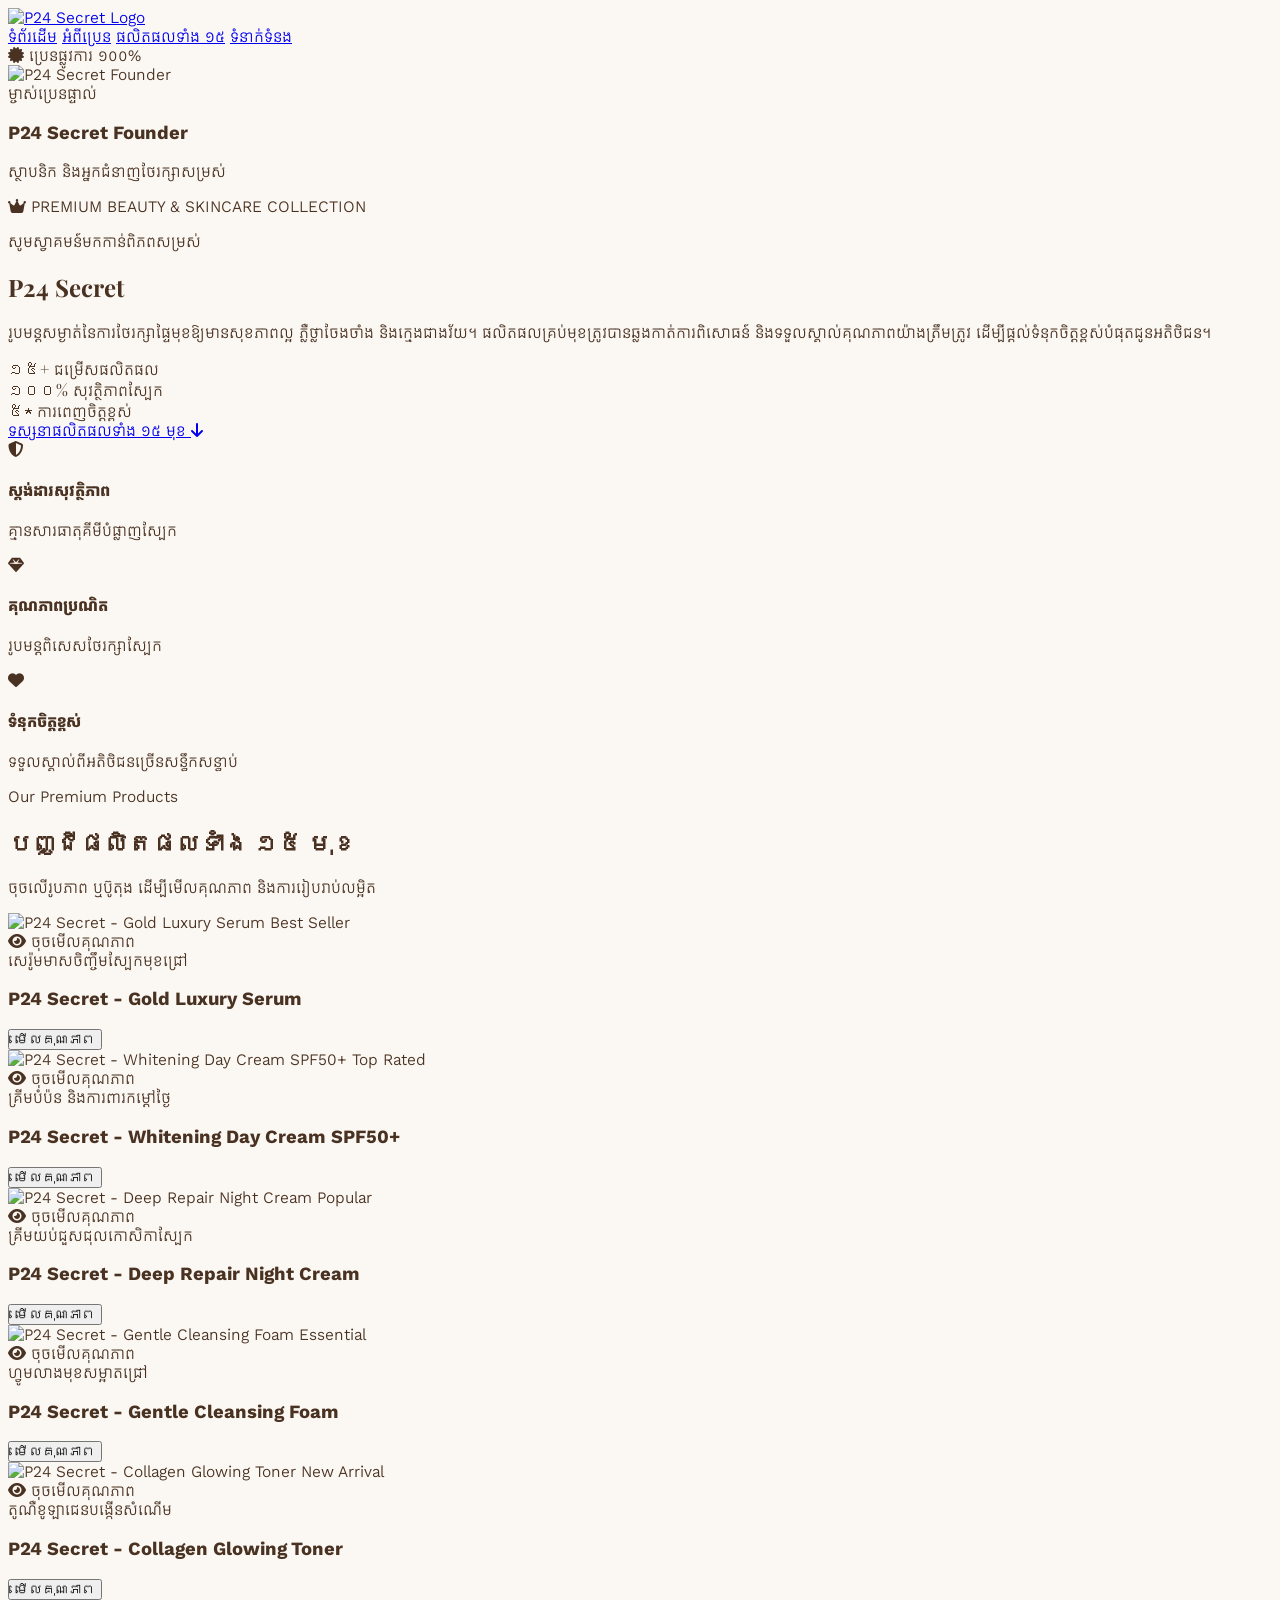
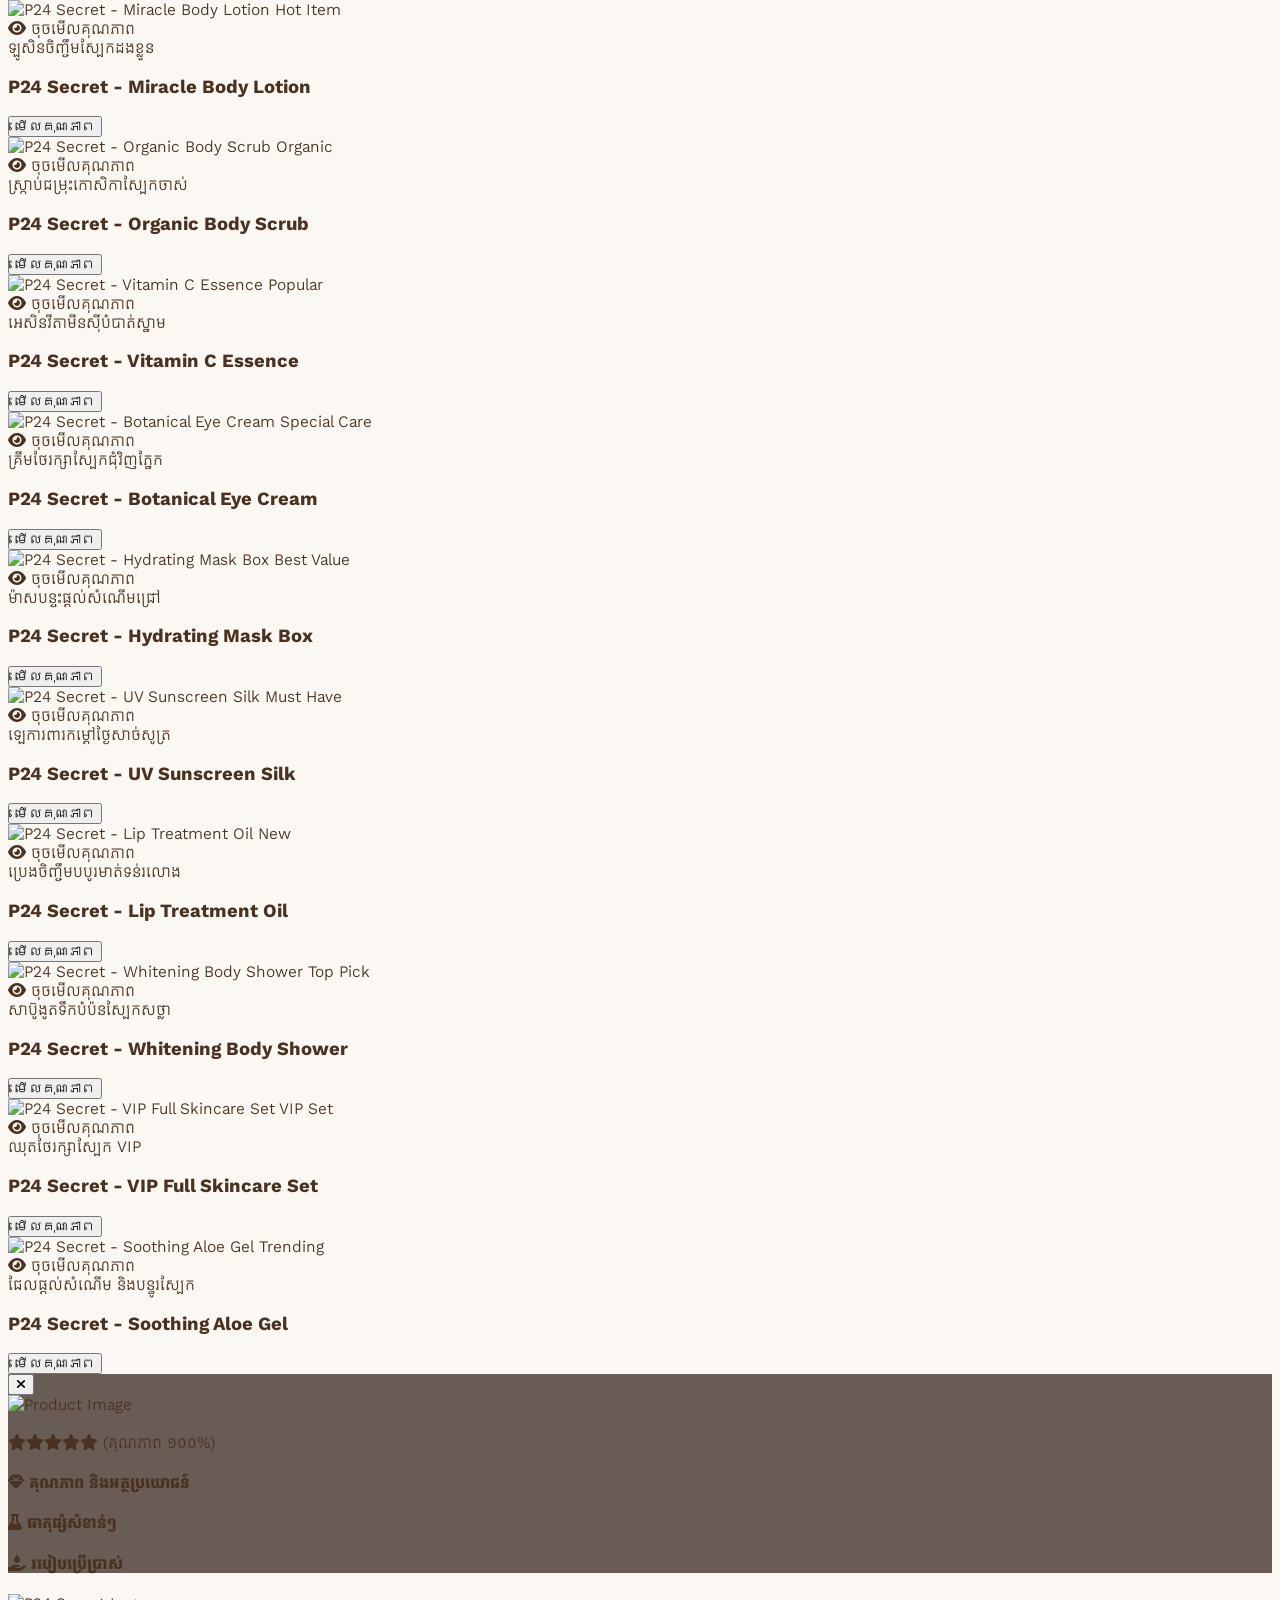
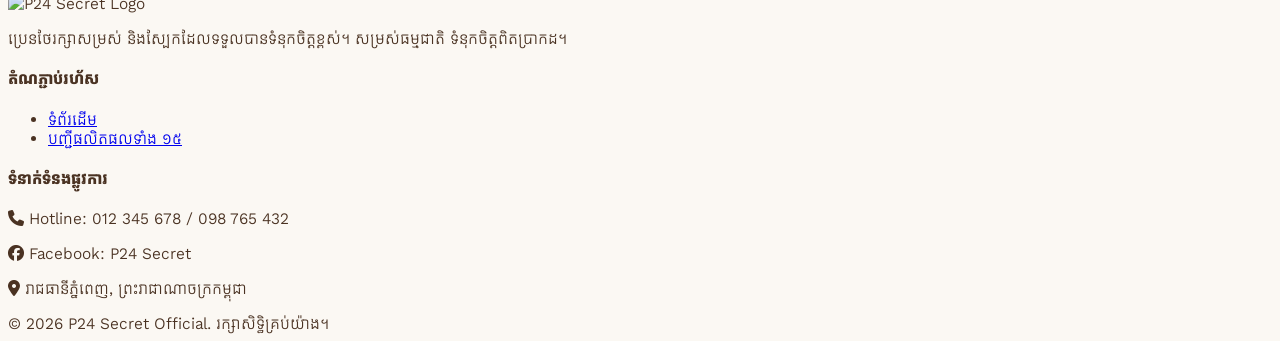
==== index.html @ a6868596 "logo" ====
<!DOCTYPE html>
<html lang="km">
<head>
    <meta charset="UTF-8">
    <meta name="viewport" content="width=device-width, initial-scale=1.0">
    <title>P24 Secret - Luxury Beauty & Skincare</title>
    <!-- Tailwind CSS -->
    <script src="https://cdn.tailwindcss.com"></script>
    <!-- Font Awesome Icons -->
    <link rel="stylesheet" href="https://cdnjs.cloudflare.com/ajax/libs/font-awesome/6.4.0/css/all.min.css">
    <!-- Google Fonts -->
    <link href="https://fonts.googleapis.com/css2?family=Kantumruy+Pro:wght@300;400;500;600;700&family=Playfair+Display:wght@600;700&display=swap" rel="stylesheet">

    <script>
        tailwind.config = {
            theme: {
                extend: {
                    colors: {
                        brand: {
                            50: '#FBF8F3',
                            100: '#F5EFE6',
                            200: '#E8DCCB',
                            300: '#D6C3AA',
                            400: '#C5A059',
                            600: '#6F4E37',
                            700: '#5C3D2E',
                            800: '#4A3222',
                            900: '#2A1A10',
                        }
                    },
                    fontFamily: {
                        khmer: ['Kantumruy Pro', 'sans-serif'],
                        serif: ['Playfair Display', 'serif']
                    }
                }
            }
        }
    </script>

    <style>
        body {
            font-family: 'Kantumruy Pro', sans-serif;
            background-color: #FBF8F3;
            color: #4A3222;
        }
        .font-serif-title {
            font-family: 'Playfair Display', serif;
        }
        .modal-backdrop {
            background-color: rgba(42, 26, 16, 0.7);
            backdrop-filter: blur(4px);
        }
    </style>
</head>
<body class="bg-brand-50 text-brand-800 antialiased selection:bg-brand-200">

    <!-- Navigation Header -->
    <header class="sticky top-0 z-40 bg-brand-50/90 backdrop-blur-md border-b border-brand-200/50">
        <div class="max-w-7xl mx-auto px-6 h-20 flex items-center justify-between">
            <a href="#" class="flex items-center space-x-3 group">
                <img src="input_file_0.png" alt="P24 Secret Logo" class="h-12 w-auto object-contain transition transform group-hover:scale-105">
            </a>

            <nav class="hidden lg:flex items-center space-x-8 text-xs font-medium text-brand-800">
                <a href="#hero" class="hover:text-brand-600 transition">ទំព័រដើម</a>
                <a href="#about" class="hover:text-brand-600 transition">អំពីប្រេន</a>
                <a href="#products" class="hover:text-brand-600 transition">ផលិតផលទាំង ១៥</a>
                <a href="#contact" class="hover:text-brand-600 transition">ទំនាក់ទំនង</a>
            </nav>

            <div class="flex items-center space-x-2 bg-brand-100/80 border border-brand-200 px-4 py-1.5 rounded-full text-xs text-brand-800 font-medium shadow-sm">
                <i class="fa-solid fa-certificate text-brand-400"></i>
                <span>ប្រេនផ្លូវការ ១០០%</span>
            </div>
        </div>
    </header>

    <!-- Hero Section -->
    <section id="hero" class="relative py-12 px-6 max-w-7xl mx-auto">
        <div class="grid grid-cols-1 lg:grid-cols-12 gap-12 items-center">
            
            <!-- Founder Image Side -->
            <div class="lg:col-span-5 flex justify-center">
                <div class="relative w-full max-w-md rounded-3xl overflow-hidden shadow-2xl border-4 border-white bg-white group">
                    <img src="https://images.unsplash.com/photo-1534528741775-53994a69daeb?auto=format&fit=crop&w=800&q=80" alt="P24 Secret Founder" class="w-full h-[460px] object-cover object-center group-hover:scale-105 transition duration-700">
                    
                    <div class="absolute bottom-4 left-4 right-4 bg-black/40 backdrop-blur-md border border-white/20 rounded-2xl p-4 text-white">
                        <span class="inline-block bg-brand-400 text-white text-[10px] font-semibold px-2.5 py-0.5 rounded-md mb-1">ម្ចាស់ប្រេនផ្ទាល់</span>
                        <h3 class="font-bold text-sm tracking-wide">P24 Secret Founder</h3>
                        <p class="text-[11px] text-gray-200 font-light">ស្ថាបនិក និងអ្នកជំនាញថែរក្សាសម្រស់</p>
                    </div>
                </div>
            </div>

            <!-- Content Side -->
            <div class="lg:col-span-7 space-y-6">
                <div class="inline-flex items-center space-x-2 bg-brand-100 border border-brand-200 px-3.5 py-1 rounded-full text-[11px] font-semibold text-brand-700 tracking-wider">
                    <i class="fa-solid fa-crown text-brand-400 text-xs"></i>
                    <span>PREMIUM BEAUTY & SKINCARE COLLECTION</span>
                </div>

                <div class="space-y-2">
                    <p class="text-sm font-semibold text-brand-600">សូមស្វាគមន៍មកកាន់ពិភពសម្រស់</p>
                    <h1 class="text-4xl sm:text-6xl font-bold font-serif-title text-brand-900 leading-tight">
                        P24 Secret
                    </h1>
                </div>

                <p class="text-xs sm:text-sm text-brand-700 leading-relaxed font-light max-w-xl">
                    រូបមន្តសម្ងាត់នៃការថែរក្សាផ្ទៃមុខឱ្យមានសុខភាពល្អ ភ្លឺថ្លាចែងចាំង និងក្មេងជាងវ័យ។ ផលិតផលគ្រប់មុខត្រូវបានឆ្លងកាត់ការពិសោធន៍ និងទទួលស្គាល់គុណភាពយ៉ាងត្រឹមត្រូវ ដើម្បីផ្តល់ទំនុកចិត្តខ្ពស់បំផុតជូនអតិថិជន។
                </p>

                <!-- Stats -->
                <div class="grid grid-cols-3 gap-4 pt-4 border-t border-brand-200/80 max-w-lg">
                    <div>
                        <span class="block text-2xl font-bold text-brand-900 font-serif-title">១៥+</span>
                        <span class="text-[11px] text-brand-600">ជម្រើសផលិតផល</span>
                    </div>
                    <div>
                        <span class="block text-2xl font-bold text-brand-900 font-serif-title">១០០%</span>
                        <span class="text-[11px] text-brand-600">សុវត្ថិភាពស្បែក</span>
                    </div>
                    <div>
                        <span class="block text-2xl font-bold text-brand-900 font-serif-title">៥★</span>
                        <span class="text-[11px] text-brand-600">ការពេញចិត្តខ្ពស់</span>
                    </div>
                </div>

                <!-- CTA -->
                <div class="pt-2">
                    <a href="#products" class="inline-flex items-center space-x-2 px-7 py-3.5 rounded-full bg-brand-700 hover:bg-brand-900 text-white text-xs font-medium shadow-md transition">
                        <span>ទស្សនាផលិតផលទាំង ១៥ មុខ</span>
                        <i class="fa-solid fa-arrow-down text-xs"></i>
                    </a>
                </div>
            </div>

        </div>

        <!-- Trust Badges (ជំនួស Section ពណ៌ត្នោតចាស់) -->
        <div class="mt-12 grid grid-cols-1 sm:grid-cols-3 gap-6 border-t border-brand-200/60 pt-8">
            <div class="flex items-center space-x-4 bg-white p-4 rounded-2xl border border-brand-200/60 shadow-sm">
                <div class="w-12 h-12 rounded-xl bg-brand-100 flex items-center justify-center text-brand-600 text-xl shrink-0">
                    <i class="fa-solid fa-shield-halved"></i>
                </div>
                <div>
                    <h4 class="text-xs font-bold text-brand-900">ស្តង់ដារសុវត្ថិភាព</h4>
                    <p class="text-[11px] text-brand-600 font-light">គ្មានសារធាតុគីមីបំផ្លាញស្បែក</p>
                </div>
            </div>

            <div class="flex items-center space-x-4 bg-white p-4 rounded-2xl border border-brand-200/60 shadow-sm">
                <div class="w-12 h-12 rounded-xl bg-brand-100 flex items-center justify-center text-brand-600 text-xl shrink-0">
                    <i class="fa-solid fa-gem"></i>
                </div>
                <div>
                    <h4 class="text-xs font-bold text-brand-900">គុណភាពប្រណិត</h4>
                    <p class="text-[11px] text-brand-600 font-light">រូបមន្តពិសេសថែរក្សាស្បែក</p>
                </div>
            </div>

            <div class="flex items-center space-x-4 bg-white p-4 rounded-2xl border border-brand-200/60 shadow-sm">
                <div class="w-12 h-12 rounded-xl bg-brand-100 flex items-center justify-center text-brand-600 text-xl shrink-0">
                    <i class="fa-solid fa-heart"></i>
                </div>
                <div>
                    <h4 class="text-xs font-bold text-brand-900">ទំនុកចិត្តខ្ពស់</h4>
                    <p class="text-[11px] text-brand-600 font-light">ទទួលស្គាល់ពីអតិថិជនច្រើនសន្ធឹកសន្ធាប់</p>
                </div>
            </div>
        </div>
    </section>

    <!-- Products Section -->
    <section id="products" class="py-16 px-6 max-w-7xl mx-auto">
        <div class="text-center space-y-2 mb-12">
            <span class="text-xs font-bold text-brand-600 uppercase tracking-widest">Our Premium Products</span>
            <h2 class="text-3xl font-bold font-serif-title text-brand-900">បញ្ជីផលិតផលទាំង ១៥ មុខ</h2>
            <p class="text-xs text-brand-700 font-light">ចុចលើរូបភាព ឬប៊ូតុង ដើម្បីមើលគុណភាព និងការរៀបរាប់លម្អិត</p>
        </div>

        <div id="product-grid" class="grid grid-cols-1 sm:grid-cols-2 md:grid-cols-3 lg:grid-cols-4 gap-6">
            <!-- Render by JS -->
        </div>
    </section>

    <!-- Product Modal Detail Box -->
    <div id="product-modal" class="fixed inset-0 z-50 hidden modal-backdrop flex items-center justify-center p-4">
        <div class="relative w-full max-w-2xl bg-white rounded-3xl shadow-2xl overflow-hidden border border-brand-200 p-6 space-y-4 max-h-[90vh] overflow-y-auto">
            
            <button onclick="closeModal()" class="absolute top-4 right-4 w-9 h-9 rounded-full bg-brand-100 hover:bg-brand-200 text-brand-900 flex items-center justify-center transition">
                <i class="fa-solid fa-xmark text-lg"></i>
            </button>

            <div class="grid grid-cols-1 sm:grid-cols-2 gap-6 items-center pt-2">
                <div class="rounded-2xl overflow-hidden border border-brand-200 bg-brand-50 h-64">
                    <img id="modal-img" src="" alt="Product Image" class="w-full h-full object-cover">
                </div>
                <div class="space-y-3">
                    <span id="modal-badge" class="bg-brand-600 text-white text-[10px] font-semibold px-2.5 py-1 rounded-full"></span>
                    <h3 id="modal-title" class="text-xl font-bold text-brand-900 leading-snug"></h3>
                    <p id="modal-subtitle" class="text-xs text-brand-600 italic"></p>
                    <div class="flex items-center space-x-2 text-amber-500 text-xs">
                        <i class="fa-solid fa-star"></i><i class="fa-solid fa-star"></i><i class="fa-solid fa-star"></i><i class="fa-solid fa-star"></i><i class="fa-solid fa-star"></i>
                        <span class="text-brand-800 text-[11px] font-medium">(គុណភាព ១០០%)</span>
                    </div>
                </div>
            </div>

            <div class="border-t border-brand-200 pt-4 space-y-3">
                <div>
                    <h4 class="font-bold text-brand-900 text-xs uppercase mb-1"><i class="fa-solid fa-gem text-brand-400 mr-1"></i> គុណភាព និងអត្ថប្រយោជន៍</h4>
                    <p id="modal-desc" class="text-xs text-brand-800 leading-relaxed font-light bg-brand-50 p-3 rounded-xl border border-brand-200/60"></p>
                </div>
                <div>
                    <h4 class="font-bold text-brand-900 text-xs uppercase mb-1"><i class="fa-solid fa-flask text-brand-400 mr-1"></i> ធាតុផ្សំសំខាន់ៗ</h4>
                    <p id="modal-ingredients" class="text-xs text-brand-800 leading-relaxed font-light"></p>
                </div>
                <div>
                    <h4 class="font-bold text-brand-900 text-xs uppercase mb-1"><i class="fa-solid fa-hand-holding-droplet text-brand-400 mr-1"></i> របៀបប្រើប្រាស់</h4>
                    <p id="modal-usage" class="text-xs text-brand-800 leading-relaxed font-light"></p>
                </div>
            </div>

        </div>
    </div>

    <!-- Footer -->
    <footer id="contact" class="bg-brand-900 text-brand-200 py-12 border-t border-brand-800">
        <div class="max-w-7xl mx-auto px-6 grid grid-cols-1 md:grid-cols-3 gap-8">
            <div class="space-y-3">
                <img src="input_file_0.png" alt="P24 Secret Logo" class="h-10 w-auto object-contain brightness-200">
                <p class="text-xs text-brand-300 leading-relaxed font-light">
                    ប្រេនថែរក្សាសម្រស់ និងស្បែកដែលទទួលបានទំនុកចិត្តខ្ពស់។ សម្រស់ធម្មជាតិ ទំនុកចិត្តពិតប្រាកដ។
                </p>
            </div>

            <div class="space-y-2">
                <h4 class="text-white font-bold text-xs uppercase tracking-wider mb-3">តំណភ្ជាប់រហ័ស</h4>
                <ul class="space-y-2 text-xs text-brand-300">
                    <li><a href="#hero" class="hover:text-brand-400 transition">ទំព័រដើម</a></li>
                    <li><a href="#products" class="hover:text-brand-400 transition">បញ្ជីផលិតផលទាំង ១៥</a></li>
                </ul>
            </div>

            <div class="space-y-2">
                <h4 class="text-white font-bold text-xs uppercase tracking-wider mb-3">ទំនាក់ទំនងផ្លូវការ</h4>
                <p class="text-xs text-brand-300 flex items-center"><i class="fa-solid fa-phone text-brand-400 mr-2"></i> Hotline: 012 345 678 / 098 765 432</p>
                <p class="text-xs text-brand-300 flex items-center"><i class="fa-brands fa-facebook text-brand-400 mr-2"></i> Facebook: P24 Secret</p>
                <p class="text-xs text-brand-300 flex items-center"><i class="fa-solid fa-location-dot text-brand-400 mr-2"></i> រាជធានីភ្នំពេញ, ព្រះរាជាណាចក្រកម្ពុជា</p>
            </div>
        </div>

        <div class="max-w-7xl mx-auto px-6 mt-8 pt-6 border-t border-brand-800 text-center text-xs text-brand-400 font-light">
            © 2026 P24 Secret Official. រក្សាសិទ្ធិគ្រប់យ៉ាង។
        </div>
    </footer>

    <!-- JavaScript Data -->
    <script>
        const productsData = [
            { id: 1, name: "P24 Secret - Gold Luxury Serum", subtitle: "សេរ៉ូមមាសចិញ្ចឹមស្បែកមុខជ្រៅ", badge: "Best Seller", image: "https://images.unsplash.com/photo-1620916566398-39f1143ab7be?auto=format&fit=crop&w=600&q=80", description: "សេរ៉ូមមាសចិញ្ចឹមស្បែកមុខរូបមន្តពិសេស P24 Secret ជួយដោះស្រាយបញ្ហាស្បែកស្រអាប់ ផ្តល់សំណើមជ្រៅ និងជួយឱ្យស្បែកមុខមានពន្លឺថ្លាចែងចាំង។", ingredients: "សារធាតុចាញ់មាសសុទ្ធ 24K, Hyaluronic Acid, Collagen ធម្មជាតិ", usage: "លាប ២-៣ ដក់លើផ្ទៃមុខជារៀងរាល់ព្រឹក និងយប់" },
            { id: 2, name: "P24 Secret - Whitening Day Cream SPF50+", subtitle: "គ្រីមបំប៉ន និងការពារកម្ដៅថ្ងៃ", badge: "Top Rated", image: "https://images.unsplash.com/photo-1598440947619-2c35fc9aa908?auto=format&fit=crop&w=600&q=80", description: "គ្រីមលាបថ្ងៃដែលមានសារធាតុការពារកាំរស្មីយូវី SPF50+ PA++++ ជួយការពារស្បែកពីពន្លឺព្រះអាទិត្យ និងពន្លឺអេក្រង់។", ingredients: "Titanium Dioxide, Niacinamide (Vitamin B3)", usage: "លាបលើផ្ទៃមុខ និងក រៀងរាល់ព្រឹកមុនចេញក្រៅ" },
            { id: 3, name: "P24 Secret - Deep Repair Night Cream", subtitle: "គ្រីមយប់ជួសជុលកោសិកាស្បែក", badge: "Popular", image: "https://images.unsplash.com/photo-1570172619644-dfd03ed5d881?auto=format&fit=crop&w=600&q=80", description: "គ្រីមយប់ជួយស្ដារ និងជួសជុលស្បែកដែលខូចខាតក្នុងពេលរាត្រី។ ជួយបន្តឹងស្បែកមុខ និងបំបាត់ស្នាមជ្រួញ។", ingredients: "Peptides Complex, Shea Butter, Rosehip Oil", usage: "លាប និងម៉ស្សាស្រាលៗលើផ្ទៃមុខមុនពេលចូលគេង" },
            { id: 4, name: "P24 Secret - Gentle Cleansing Foam", subtitle: "ហ្វូមលាងមុខសម្អាតជ្រៅ", badge: "Essential", image: "https://images.unsplash.com/photo-1556228720-195a672e8a03?auto=format&fit=crop&w=600&q=80", description: "ហ្វូមលាងមុខពពុះទន់ល្មើយ សម្អាតធូលីដី និងខ្លាញ់លើសបានយ៉ាងជ្រៅ ដោយមិនធ្វើឱ្យស្បែកស្ងួត។", ingredients: "Green Tea Extract, Salicylic Acid, Glycerin", usage: "ប្រើប្រាស់លាងសម្អាតផ្ទៃមុខជារៀងរាល់ព្រឹក និងល្ងាច" },
            { id: 5, name: "P24 Secret - Collagen Glowing Toner", subtitle: "តូណឺខូឡាជេនបង្កើនសំណើម", badge: "New Arrival", image: "https://images.unsplash.com/photo-1608248597261-83de2d5d8c3f?auto=format&fit=crop&w=600&q=80", description: "ទឹកតូណឺជួយសម្រួលកម្រិត pH របស់ស្បែក បង្រួមរន្ធញើស និងត្រៀមស្បែកឱ្យស្រូបយកសេរ៉ូមបានល្អ។", ingredients: "Hydrolyzed Collagen, Centella Asiatica, Aloe Vera", usage: "ជូត ឬផ្តិតស្រាលៗលើផ្ទៃមុខបន្ទាប់ពីលាងមុខរួច" },
            { id: 6, name: "P24 Secret - Miracle Body Lotion", subtitle: "ឡូសិនចិញ្ចឹមស្បែកដងខ្លួន", badge: "Hot Item", image: "https://images.unsplash.com/photo-1522337360788-8b13dee7a37e?auto=format&fit=crop&w=600&q=80", description: "ឡូសិនលាបដងខ្លួនក្លិនក្រអូបប្រណិត ជួយឱ្យស្បែកដងខ្លួនសរលោង មានសំណើម និងការពារស្បែកស្ងួត។", ingredients: "Alpha Arbutin, Milk Protein, Vitamin B5", usage: "លាបលើស្បែកដងខ្លួនបន្ទាប់ពីងូតទឹក" },
            { id: 7, name: "P24 Secret - Organic Body Scrub", subtitle: "ស្ក្រាប់ជម្រុះកោសិកាស្បែកចាស់", badge: "Organic", image: "https://images.unsplash.com/photo-1567928269566-51f33f673322?auto=format&fit=crop&w=600&q=80", description: "ស្ក្រាប់ខាត់ស្បែកផ្សំចេញពីគ្រាប់ស្ក្រាប់ធម្មជាតិ ជួយជម្រុះកោសិកាស្បែកចាស់ៗដែលស្រអាប់ចេញ។", ingredients: "គ្រាប់កាហ្វេអារ៉ាប៊ីកា, អំបិលសមុទ្រ, ប្រេងដូង", usage: "ប្រើខាត់ស្បែក ២-៣ ដងក្នុងមួយសប្តាហ៍ ពេលងូតទឹក" },
            { id: 8, name: "P24 Secret - Vitamin C Essence", subtitle: "អេសិនវីតាមីនស៊ីបំបាត់ស្នាម", badge: "Popular", image: "https://images.unsplash.com/photo-1617897903246-719242758050?auto=format&fit=crop&w=600&q=80", description: "អេសិនស្ដើងស្រាលដែលសម្បូរទៅដោយវីតាមីនស៊ី ជួយកាត់បន្ថយស្នាមជាំ និងស្នាមអុចខ្មៅ។", ingredients: "Pure Vitamin C, Ferulic Acid, Vitamin E", usage: "លាប ៣-៤ តក់លើផ្ទៃមុខជារៀងរាល់ព្រឹក" },
            { id: 9, name: "P24 Secret - Botanical Eye Cream", subtitle: "គ្រីមថែរក្សាស្បែកជុំវិញភ្នែក", badge: "Special Care", image: "https://images.unsplash.com/photo-1512290900676-26c2a48f4134?auto=format&fit=crop&w=600&q=80", description: "គ្រីមថែរក្សាស្បែកជុំវិញរង្វង់ភ្នែក ជួយកាត់បន្ថយរង្វង់ភ្នែកខ្មៅ និងស្នាមជ្រួញជើងក្អែក។", ingredients: "Caffeine Extract, Cucumber Water, Peptides", usage: "លាបចុចៗស្រាលៗជុំវិញរង្វង់ភ្នែកជារៀងរាល់យប់" },
            { id: 10, name: "P24 Secret - Hydrating Mask Box", subtitle: "ម៉ាសបន្ទះផ្តល់សំណើមជ្រៅ", badge: "Best Value", image: "https://images.unsplash.com/photo-1596755389378-c31d21fd1273?auto=format&fit=crop&w=600&q=80", description: "ម៉ាសបន្ទះសូត្រស្តើង ផ្តល់សេរ៉ូមសំណើមយ៉ាងច្រើនដល់ស្បែកមុខភ្លាមៗ។", ingredients: "Hyaluronic Acid, Rice Extract, Niacinamide", usage: "បិទលើផ្ទៃមុខរយៈពេល ១៥-២០ នាទី" },
            { id: 11, name: "P24 Secret - UV Sunscreen Silk", subtitle: "ឡេការពារកម្ដៅថ្ងៃសាច់សូត្រ", badge: "Must Have", image: "https://images.unsplash.com/photo-1567928269566-51f33f673322?auto=format&fit=crop&w=600&q=80", description: "ឡេការពារកម្តៅថ្ងៃសាច់សូត្រស្រាលស្រទន់ ការពារស្បែកបានយ៉ាងល្អ មិនកកស្ទះរន្ធញើស។", ingredients: "Zinc Oxide, Centella Asiatica, Vitamin E", usage: "លាបរៀងរាល់ព្រឹកមុនចេញក្រៅ" },
            { id: 12, name: "P24 Secret - Lip Treatment Oil", subtitle: "ប្រេងចិញ្ចឹមបបូរមាត់ទន់រលោង", badge: "New", image: "https://images.unsplash.com/photo-1586495777744-4413f21062fa?auto=format&fit=crop&w=600&q=80", description: "ប្រេងចិញ្ចឹមបបូរមាត់ជួយដោះស្រាយបញ្ហាបបូរមាត់ស្ងួតប្រេះ ឱ្យប្រែជាមានសំណើម និងពណ៌ស៊ីជម្ពូ។", ingredients: "Jojoba Oil, Argan Oil, Berry Extract", usage: "លាបលើបបូរមាត់បានគ្រប់ពេលវេលា" },
            { id: 13, name: "P24 Secret - Whitening Body Shower", subtitle: "សាប៊ូងូតទឹកបំប៉នស្បែកសថ្លា", badge: "Top Pick", image: "https://images.unsplash.com/photo-1585238342024-78d387f4a707?auto=format&fit=crop&w=600&q=80", description: "សាប៊ូងូតទឹកពពុះទន់ភ្លន់ ជួយសម្អាតស្បែកយ៉ាងជ្រៅ ព្រមទាំងផ្តល់ជាតិសំណើម និងក្លិនក្រអូប។", ingredients: "Goat Milk, Glutathione, Vitamin B3", usage: "ប្រើប្រាស់ងូតសម្អាតរាងកាយជារៀងរាល់ថ្ងៃ" },
            { id: 14, name: "P24 Secret - VIP Full Skincare Set", subtitle: "ឈុតថែរក្សាស្បែក VIP", badge: "VIP Set", image: "https://images.unsplash.com/photo-1522337360788-8b13dee7a37e?auto=format&fit=crop&w=600&q=80", description: "ឈុតថែរក្សាសម្រស់ពេញលេញ VIP រួមបញ្ចូលផលិតផលឆ្នើមៗសម្រាប់ថែទាំស្បែកមុខ និងដងខ្លួន។", ingredients: "24K Gold, Peptides, Natural Oils", usage: "ប្រើប្រាស់តាមលំដាប់លំដោយជារៀងរាល់ថ្ងៃ" },
            { id: 15, name: "P24 Secret - Soothing Aloe Gel", subtitle: "ជែលផ្តល់សំណើម និងបន្ធូរស្បែក", badge: "Trending", image: "https://images.unsplash.com/photo-1556228720-195a672e8a03?auto=format&fit=crop&w=600&q=80", description: "ជែលផ្តល់សំណើម និងបន្ធូរអារម្មណ៍ស្បែកដែលត្រូវកម្តៅថ្ងៃ ឬស្បែកប្រតិកម្ម ជួយឱ្យស្បែកត្រជាក់។", ingredients: "Organic Aloe Vera 99%, Cucumber Extract", usage: "លាបលើស្បែកមុខ ឬដងខ្លួនបានញឹកញាប់" }
        ];

        function renderProducts(items) {
            const grid = document.getElementById('product-grid');
            grid.innerHTML = items.map(p => `
                <div class="bg-white rounded-2xl overflow-hidden border border-brand-200 shadow-sm hover:shadow-md transition group">
                    <div class="relative h-56 overflow-hidden cursor-pointer" onclick="openModal(${p.id})">
                        <img src="${p.image}" alt="${p.name}" class="w-full h-full object-cover group-hover:scale-105 transition duration-500">
                        <span class="absolute top-3 left-3 bg-brand-600 text-white text-[10px] font-semibold px-2 py-0.5 rounded-full shadow-sm">${p.badge}</span>
                        <div class="absolute inset-0 bg-black/10 opacity-0 group-hover:opacity-100 transition flex items-center justify-center text-white text-xs font-medium">
                            <i class="fa-solid fa-eye mr-1"></i> ចុចមើលគុណភាព
                        </div>
                    </div>
                    <div class="p-4 space-y-1">
                        <span class="text-[10px] font-bold text-brand-600 uppercase tracking-wider block">${p.subtitle}</span>
                        <h3 class="font-bold text-brand-900 text-sm line-clamp-1 cursor-pointer" onclick="openModal(${p.id})">${p.name}</h3>
                        <button onclick="openModal(${p.id})" class="mt-2 w-full py-2 rounded-xl bg-brand-100 hover:bg-brand-600 text-brand-900 hover:text-white text-xs font-semibold transition">
                            មើលគុណភាព
                        </button>
                    </div>
                </div>
            `).join('');
        }

        function openModal(id) {
            const p = productsData.find(item => item.id === id);
            if (!p) return;

            document.getElementById('modal-img').src = p.image;
            document.getElementById('modal-badge').innerText = p.badge;
            document.getElementById('modal-title').innerText = p.name;
            document.getElementById('modal-subtitle').innerText = p.subtitle;
            document.getElementById('modal-desc').innerText = p.description;
            document.getElementById('modal-ingredients').innerText = p.ingredients;
            document.getElementById('modal-usage').innerText = p.usage;

            document.getElementById('product-modal').classList.remove('hidden');
            document.body.style.overflow = 'hidden';
        }

        function closeModal() {
            document.getElementById('product-modal').classList.add('hidden');
            document.body.style.overflow = 'auto';
        }

        renderProducts(productsData);
    </script>
</body>
</html>
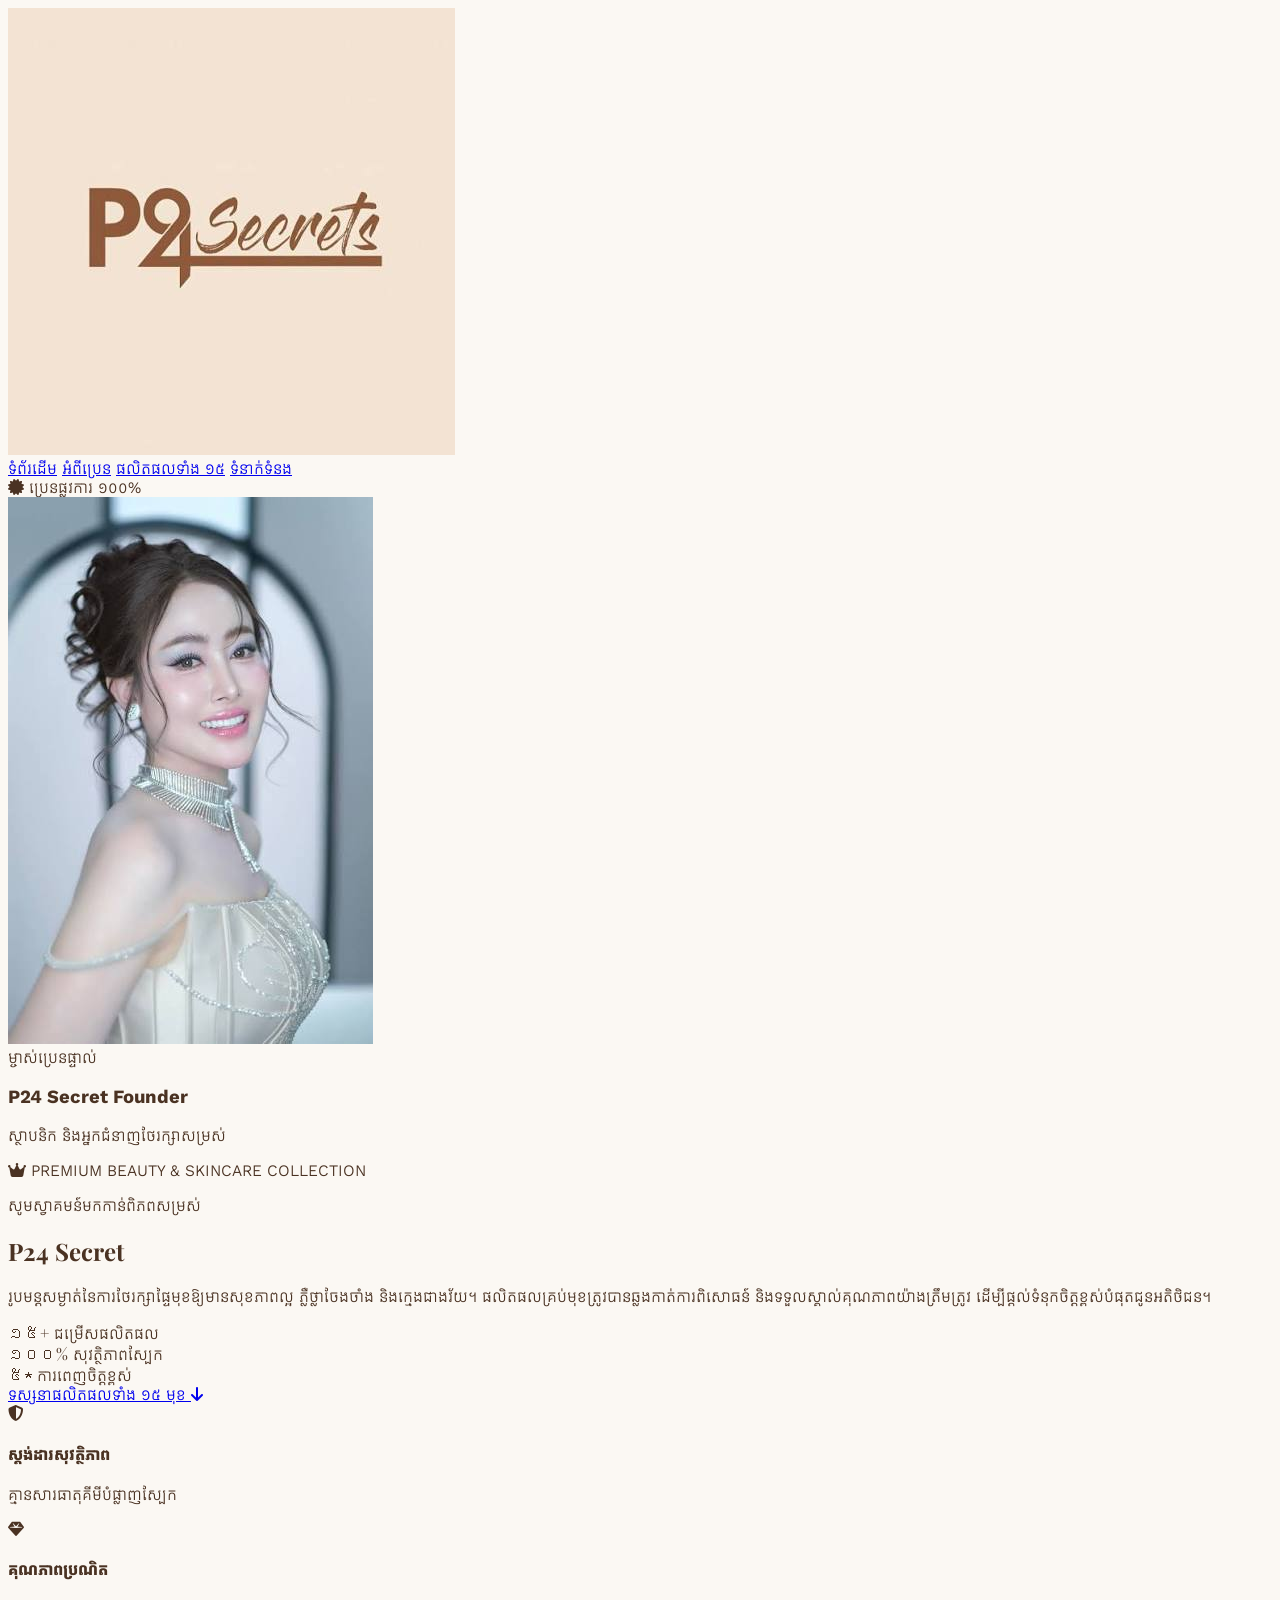
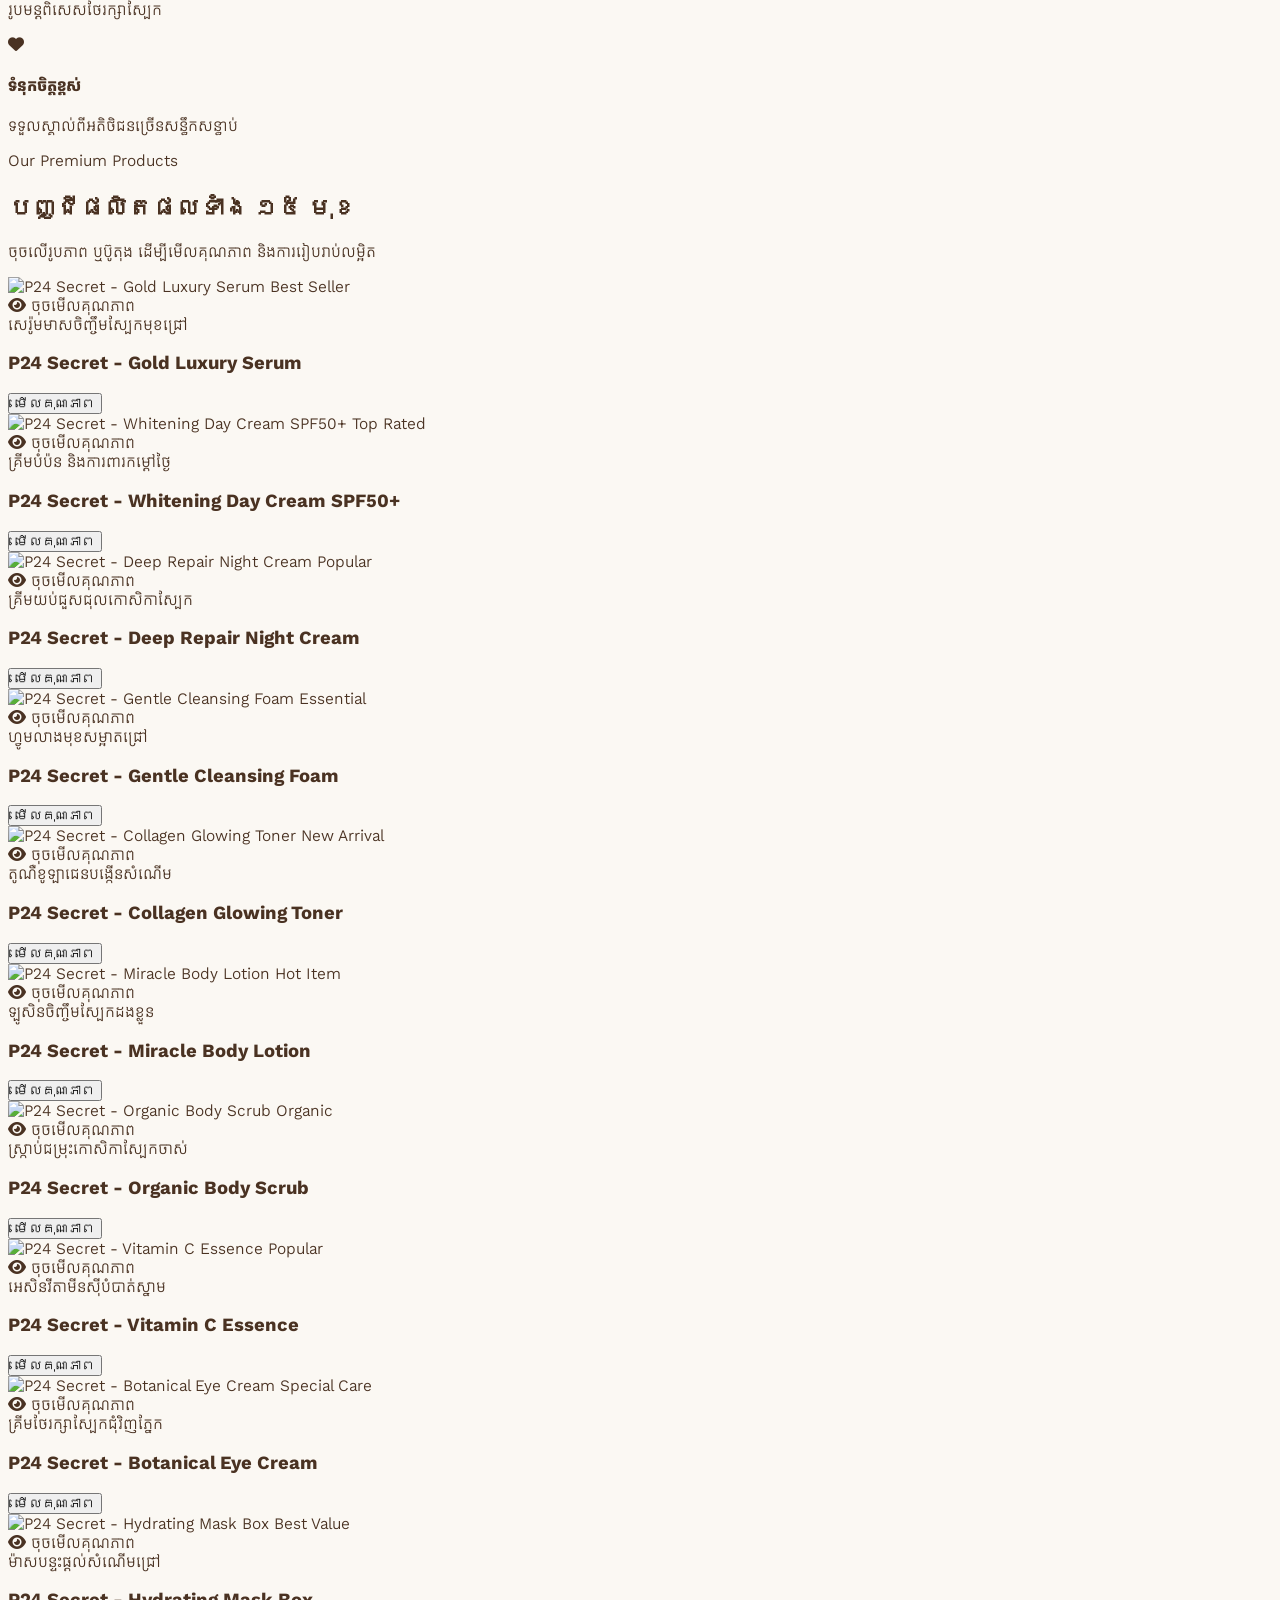
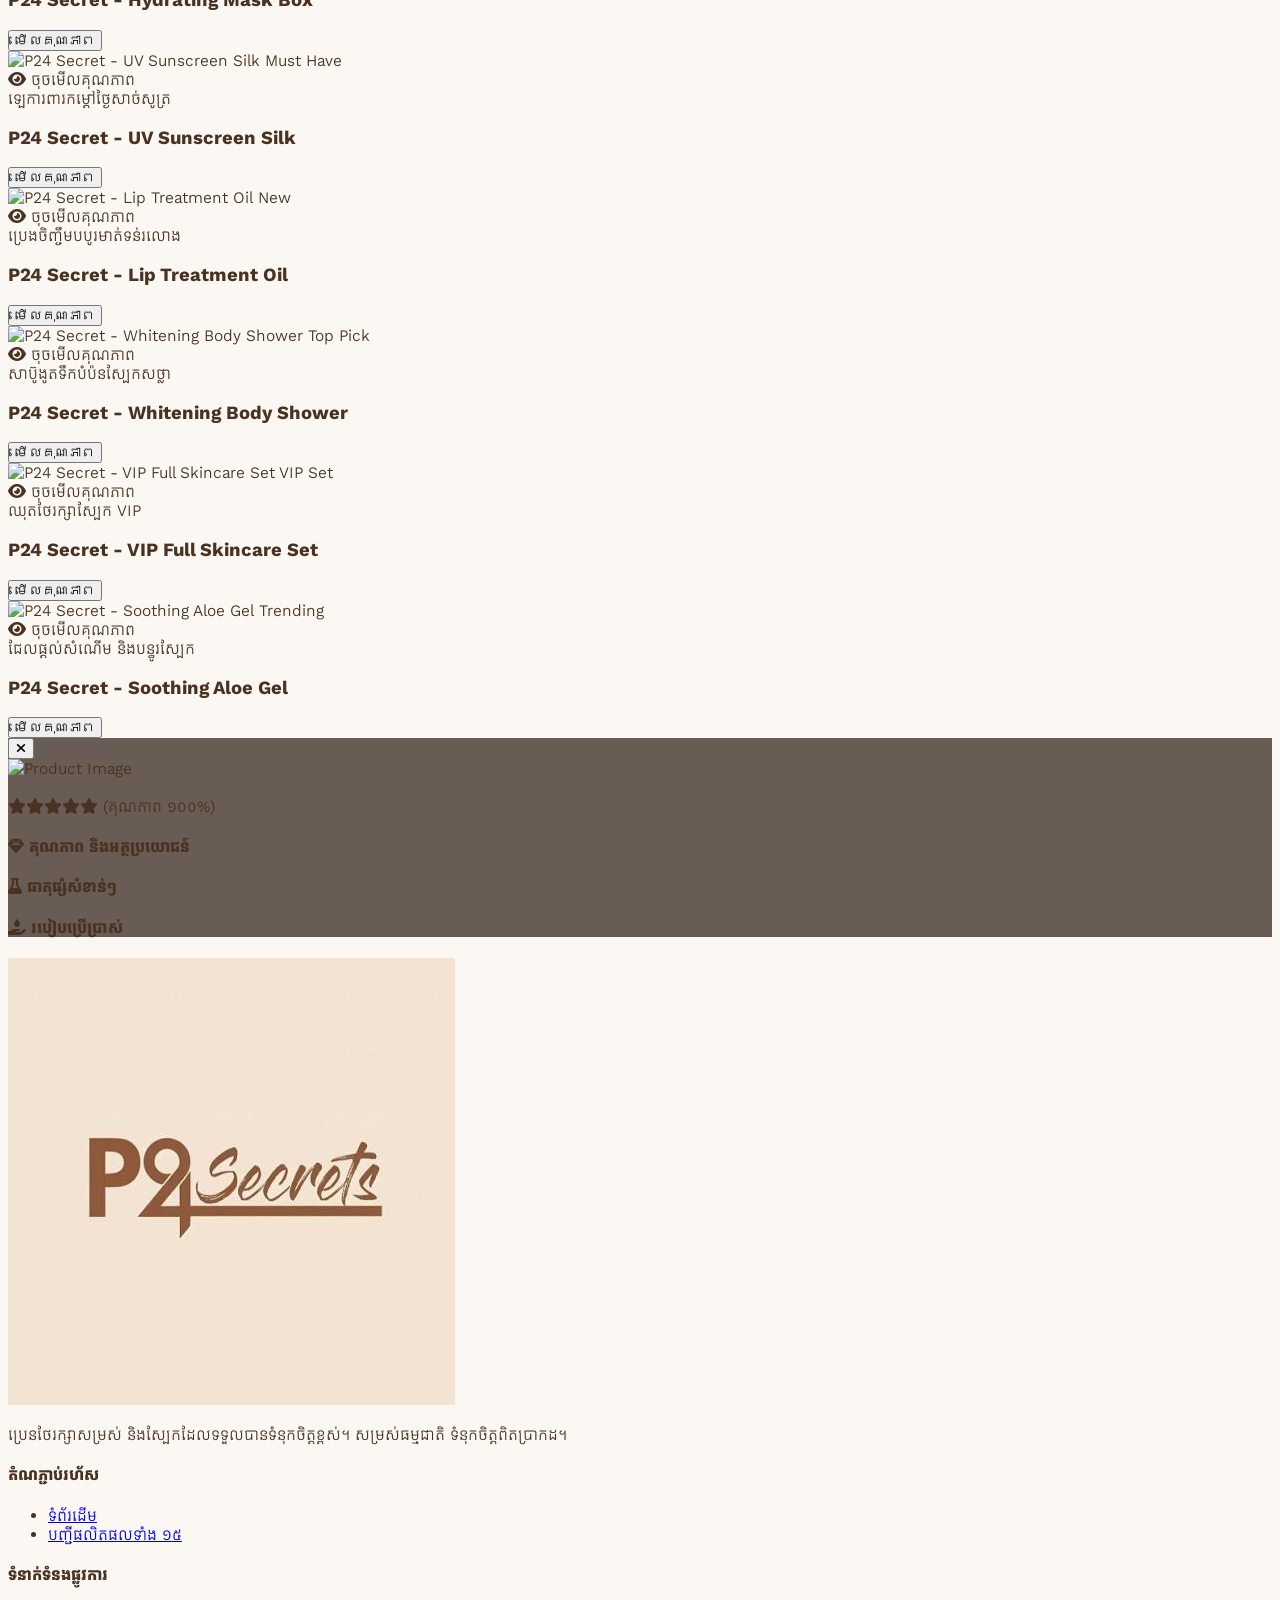
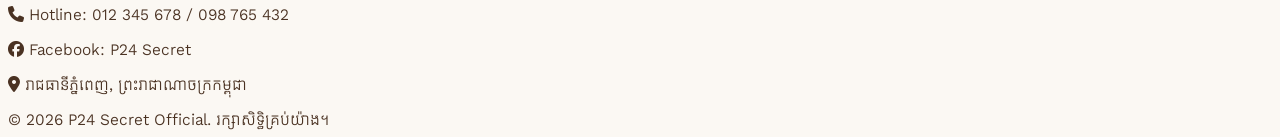
==== commit eb6ef694: "new folder and code" ====
--- a/index.html
+++ b/index.html
@@ -1,16 +1,20 @@
 <!DOCTYPE html>
 <html lang="km">
+
 <head>
     <meta charset="UTF-8">
     <meta name="viewport" content="width=device-width, initial-scale=1.0">
     <title>P24 Secret - Luxury Beauty & Skincare</title>
+    
     <!-- Tailwind CSS -->
     <script src="https://cdn.tailwindcss.com"></script>
     <!-- Font Awesome Icons -->
     <link rel="stylesheet" href="https://cdnjs.cloudflare.com/ajax/libs/font-awesome/6.4.0/css/all.min.css">
-    <!-- Google Fonts -->
-    <link href="https://fonts.googleapis.com/css2?family=Kantumruy+Pro:wght@300;400;500;600;700&family=Playfair+Display:wght@600;700&display=swap" rel="stylesheet">
-
+    
+    <!-- Custom Stylesheet -->
+    <link rel="stylesheet" href="assets/css/style.css">
+
+    <!-- Tailwind Config -->
     <script>
         tailwind.config = {
             theme: {
@@ -36,29 +40,17 @@
             }
         }
     </script>
-
-    <style>
-        body {
-            font-family: 'Kantumruy Pro', sans-serif;
-            background-color: #FBF8F3;
-            color: #4A3222;
-        }
-        .font-serif-title {
-            font-family: 'Playfair Display', serif;
-        }
-        .modal-backdrop {
-            background-color: rgba(42, 26, 16, 0.7);
-            backdrop-filter: blur(4px);
-        }
-    </style>
 </head>
+
 <body class="bg-brand-50 text-brand-800 antialiased selection:bg-brand-200">
 
     <!-- Navigation Header -->
     <header class="sticky top-0 z-40 bg-brand-50/90 backdrop-blur-md border-b border-brand-200/50">
         <div class="max-w-7xl mx-auto px-6 h-20 flex items-center justify-between">
             <a href="#" class="flex items-center space-x-3 group">
-                <img src="input_file_0.png" alt="P24 Secret Logo" class="h-12 w-auto object-contain transition transform group-hover:scale-105">
+                <img src="assets/images/logo.jpg" 
+                     alt="P24 Secret Logo" 
+                     class="w-14 h-14 rounded-full object-cover border-2 border-brand-200 shadow-sm transition transform group-hover:scale-105">
             </a>
 
             <nav class="hidden lg:flex items-center space-x-8 text-xs font-medium text-brand-800">
@@ -77,15 +69,17 @@
 
     <!-- Hero Section -->
     <section id="hero" class="relative py-12 px-6 max-w-7xl mx-auto">
-        <div class="grid grid-cols-1 lg:grid-cols-12 gap-12 items-center">
+        <div class="grid grid-cols-1 lg:grid-cols-2 gap-12 items-center">
             
             <!-- Founder Image Side -->
-            <div class="lg:col-span-5 flex justify-center">
-                <div class="relative w-full max-w-md rounded-3xl overflow-hidden shadow-2xl border-4 border-white bg-white group">
-                    <img src="https://images.unsplash.com/photo-1534528741775-53994a69daeb?auto=format&fit=crop&w=800&q=80" alt="P24 Secret Founder" class="w-full h-[460px] object-cover object-center group-hover:scale-105 transition duration-700">
+            <div class="flex justify-center order-1 lg:order-1">
+                <div class="relative w-full max-w-md rounded-3xl overflow-hidden shadow-2xl border-4 border-white bg-white group transition-all duration-500 hover:shadow-brand-400/20">
+                    <img src="assets/images/founder.jpg" 
+                         alt="P24 Secret Founder" 
+                         class="w-full h-[480px] object-cover object-center group-hover:scale-105 transition duration-700 ease-in-out">
                     
-                    <div class="absolute bottom-4 left-4 right-4 bg-black/40 backdrop-blur-md border border-white/20 rounded-2xl p-4 text-white">
-                        <span class="inline-block bg-brand-400 text-white text-[10px] font-semibold px-2.5 py-0.5 rounded-md mb-1">ម្ចាស់ប្រេនផ្ទាល់</span>
+                    <div class="absolute bottom-4 left-4 right-4 bg-black/40 backdrop-blur-md border border-white/20 rounded-2xl p-4 text-white transform transition duration-300 group-hover:translate-y-[-2px]">
+                        <span class="inline-block bg-brand-400 text-white text-[10px] font-semibold px-2.5 py-0.5 rounded-md mb-1 shadow-sm">ម្ចាស់ប្រេនផ្ទាល់</span>
                         <h3 class="font-bold text-sm tracking-wide">P24 Secret Founder</h3>
                         <p class="text-[11px] text-gray-200 font-light">ស្ថាបនិក និងអ្នកជំនាញថែរក្សាសម្រស់</p>
                     </div>
@@ -93,8 +87,8 @@
             </div>
 
             <!-- Content Side -->
-            <div class="lg:col-span-7 space-y-6">
-                <div class="inline-flex items-center space-x-2 bg-brand-100 border border-brand-200 px-3.5 py-1 rounded-full text-[11px] font-semibold text-brand-700 tracking-wider">
+            <div class="space-y-6 order-2 lg:order-2">
+                <div class="inline-flex items-center space-x-2 bg-brand-100 border border-brand-200 px-3.5 py-1 rounded-full text-[11px] font-semibold text-brand-700 tracking-wider animate-pulse">
                     <i class="fa-solid fa-crown text-brand-400 text-xs"></i>
                     <span>PREMIUM BEAUTY & SKINCARE COLLECTION</span>
                 </div>
@@ -112,32 +106,32 @@
 
                 <!-- Stats -->
                 <div class="grid grid-cols-3 gap-4 pt-4 border-t border-brand-200/80 max-w-lg">
-                    <div>
+                    <div class="transform transition duration-300 hover:scale-105">
                         <span class="block text-2xl font-bold text-brand-900 font-serif-title">១៥+</span>
                         <span class="text-[11px] text-brand-600">ជម្រើសផលិតផល</span>
                     </div>
-                    <div>
+                    <div class="transform transition duration-300 hover:scale-105">
                         <span class="block text-2xl font-bold text-brand-900 font-serif-title">១០០%</span>
                         <span class="text-[11px] text-brand-600">សុវត្ថិភាពស្បែក</span>
                     </div>
-                    <div>
+                    <div class="transform transition duration-300 hover:scale-105">
                         <span class="block text-2xl font-bold text-brand-900 font-serif-title">៥★</span>
                         <span class="text-[11px] text-brand-600">ការពេញចិត្តខ្ពស់</span>
                     </div>
                 </div>
 
-                <!-- CTA -->
+                <!-- CTA Button -->
                 <div class="pt-2">
-                    <a href="#products" class="inline-flex items-center space-x-2 px-7 py-3.5 rounded-full bg-brand-700 hover:bg-brand-900 text-white text-xs font-medium shadow-md transition">
+                    <a href="#products" class="inline-flex items-center space-x-2 px-7 py-3.5 rounded-full bg-brand-700 hover:bg-brand-900 text-white text-xs font-medium shadow-md hover:shadow-lg transform hover:-translate-y-0.5 transition duration-300">
                         <span>ទស្សនាផលិតផលទាំង ១៥ មុខ</span>
-                        <i class="fa-solid fa-arrow-down text-xs"></i>
+                        <i class="fa-solid fa-arrow-down text-xs animate-bounce"></i>
                     </a>
                 </div>
             </div>
 
         </div>
 
-        <!-- Trust Badges (ជំនួស Section ពណ៌ត្នោតចាស់) -->
+        <!-- Trust Badges -->
         <div class="mt-12 grid grid-cols-1 sm:grid-cols-3 gap-6 border-t border-brand-200/60 pt-8">
             <div class="flex items-center space-x-4 bg-white p-4 rounded-2xl border border-brand-200/60 shadow-sm">
                 <div class="w-12 h-12 rounded-xl bg-brand-100 flex items-center justify-center text-brand-600 text-xl shrink-0">
@@ -187,7 +181,7 @@
     <!-- Product Modal Detail Box -->
     <div id="product-modal" class="fixed inset-0 z-50 hidden modal-backdrop flex items-center justify-center p-4">
         <div class="relative w-full max-w-2xl bg-white rounded-3xl shadow-2xl overflow-hidden border border-brand-200 p-6 space-y-4 max-h-[90vh] overflow-y-auto">
-            
+
             <button onclick="closeModal()" class="absolute top-4 right-4 w-9 h-9 rounded-full bg-brand-100 hover:bg-brand-200 text-brand-900 flex items-center justify-center transition">
                 <i class="fa-solid fa-xmark text-lg"></i>
             </button>
@@ -229,7 +223,7 @@
     <footer id="contact" class="bg-brand-900 text-brand-200 py-12 border-t border-brand-800">
         <div class="max-w-7xl mx-auto px-6 grid grid-cols-1 md:grid-cols-3 gap-8">
             <div class="space-y-3">
-                <img src="input_file_0.png" alt="P24 Secret Logo" class="h-10 w-auto object-contain brightness-200">
+                <img src="assets/images/logo.jpg" alt="P24 Secret Logo" class="w-12 h-12 rounded-full object-cover border-2 border-brand-200 shadow-sm">
                 <p class="text-xs text-brand-300 leading-relaxed font-light">
                     ប្រេនថែរក្សាសម្រស់ និងស្បែកដែលទទួលបានទំនុកចិត្តខ្ពស់។ សម្រស់ធម្មជាតិ ទំនុកចិត្តពិតប្រាកដ។
                 </p>
@@ -256,70 +250,9 @@
         </div>
     </footer>
 
-    <!-- JavaScript Data -->
-    <script>
-        const productsData = [
-            { id: 1, name: "P24 Secret - Gold Luxury Serum", subtitle: "សេរ៉ូមមាសចិញ្ចឹមស្បែកមុខជ្រៅ", badge: "Best Seller", image: "https://images.unsplash.com/photo-1620916566398-39f1143ab7be?auto=format&fit=crop&w=600&q=80", description: "សេរ៉ូមមាសចិញ្ចឹមស្បែកមុខរូបមន្តពិសេស P24 Secret ជួយដោះស្រាយបញ្ហាស្បែកស្រអាប់ ផ្តល់សំណើមជ្រៅ និងជួយឱ្យស្បែកមុខមានពន្លឺថ្លាចែងចាំង។", ingredients: "សារធាតុចាញ់មាសសុទ្ធ 24K, Hyaluronic Acid, Collagen ធម្មជាតិ", usage: "លាប ២-៣ ដក់លើផ្ទៃមុខជារៀងរាល់ព្រឹក និងយប់" },
-            { id: 2, name: "P24 Secret - Whitening Day Cream SPF50+", subtitle: "គ្រីមបំប៉ន និងការពារកម្ដៅថ្ងៃ", badge: "Top Rated", image: "https://images.unsplash.com/photo-1598440947619-2c35fc9aa908?auto=format&fit=crop&w=600&q=80", description: "គ្រីមលាបថ្ងៃដែលមានសារធាតុការពារកាំរស្មីយូវី SPF50+ PA++++ ជួយការពារស្បែកពីពន្លឺព្រះអាទិត្យ និងពន្លឺអេក្រង់។", ingredients: "Titanium Dioxide, Niacinamide (Vitamin B3)", usage: "លាបលើផ្ទៃមុខ និងក រៀងរាល់ព្រឹកមុនចេញក្រៅ" },
-            { id: 3, name: "P24 Secret - Deep Repair Night Cream", subtitle: "គ្រីមយប់ជួសជុលកោសិកាស្បែក", badge: "Popular", image: "https://images.unsplash.com/photo-1570172619644-dfd03ed5d881?auto=format&fit=crop&w=600&q=80", description: "គ្រីមយប់ជួយស្ដារ និងជួសជុលស្បែកដែលខូចខាតក្នុងពេលរាត្រី។ ជួយបន្តឹងស្បែកមុខ និងបំបាត់ស្នាមជ្រួញ។", ingredients: "Peptides Complex, Shea Butter, Rosehip Oil", usage: "លាប និងម៉ស្សាស្រាលៗលើផ្ទៃមុខមុនពេលចូលគេង" },
-            { id: 4, name: "P24 Secret - Gentle Cleansing Foam", subtitle: "ហ្វូមលាងមុខសម្អាតជ្រៅ", badge: "Essential", image: "https://images.unsplash.com/photo-1556228720-195a672e8a03?auto=format&fit=crop&w=600&q=80", description: "ហ្វូមលាងមុខពពុះទន់ល្មើយ សម្អាតធូលីដី និងខ្លាញ់លើសបានយ៉ាងជ្រៅ ដោយមិនធ្វើឱ្យស្បែកស្ងួត។", ingredients: "Green Tea Extract, Salicylic Acid, Glycerin", usage: "ប្រើប្រាស់លាងសម្អាតផ្ទៃមុខជារៀងរាល់ព្រឹក និងល្ងាច" },
-            { id: 5, name: "P24 Secret - Collagen Glowing Toner", subtitle: "តូណឺខូឡាជេនបង្កើនសំណើម", badge: "New Arrival", image: "https://images.unsplash.com/photo-1608248597261-83de2d5d8c3f?auto=format&fit=crop&w=600&q=80", description: "ទឹកតូណឺជួយសម្រួលកម្រិត pH របស់ស្បែក បង្រួមរន្ធញើស និងត្រៀមស្បែកឱ្យស្រូបយកសេរ៉ូមបានល្អ។", ingredients: "Hydrolyzed Collagen, Centella Asiatica, Aloe Vera", usage: "ជូត ឬផ្តិតស្រាលៗលើផ្ទៃមុខបន្ទាប់ពីលាងមុខរួច" },
-            { id: 6, name: "P24 Secret - Miracle Body Lotion", subtitle: "ឡូសិនចិញ្ចឹមស្បែកដងខ្លួន", badge: "Hot Item", image: "https://images.unsplash.com/photo-1522337360788-8b13dee7a37e?auto=format&fit=crop&w=600&q=80", description: "ឡូសិនលាបដងខ្លួនក្លិនក្រអូបប្រណិត ជួយឱ្យស្បែកដងខ្លួនសរលោង មានសំណើម និងការពារស្បែកស្ងួត។", ingredients: "Alpha Arbutin, Milk Protein, Vitamin B5", usage: "លាបលើស្បែកដងខ្លួនបន្ទាប់ពីងូតទឹក" },
-            { id: 7, name: "P24 Secret - Organic Body Scrub", subtitle: "ស្ក្រាប់ជម្រុះកោសិកាស្បែកចាស់", badge: "Organic", image: "https://images.unsplash.com/photo-1567928269566-51f33f673322?auto=format&fit=crop&w=600&q=80", description: "ស្ក្រាប់ខាត់ស្បែកផ្សំចេញពីគ្រាប់ស្ក្រាប់ធម្មជាតិ ជួយជម្រុះកោសិកាស្បែកចាស់ៗដែលស្រអាប់ចេញ។", ingredients: "គ្រាប់កាហ្វេអារ៉ាប៊ីកា, អំបិលសមុទ្រ, ប្រេងដូង", usage: "ប្រើខាត់ស្បែក ២-៣ ដងក្នុងមួយសប្តាហ៍ ពេលងូតទឹក" },
-            { id: 8, name: "P24 Secret - Vitamin C Essence", subtitle: "អេសិនវីតាមីនស៊ីបំបាត់ស្នាម", badge: "Popular", image: "https://images.unsplash.com/photo-1617897903246-719242758050?auto=format&fit=crop&w=600&q=80", description: "អេសិនស្ដើងស្រាលដែលសម្បូរទៅដោយវីតាមីនស៊ី ជួយកាត់បន្ថយស្នាមជាំ និងស្នាមអុចខ្មៅ។", ingredients: "Pure Vitamin C, Ferulic Acid, Vitamin E", usage: "លាប ៣-៤ តក់លើផ្ទៃមុខជារៀងរាល់ព្រឹក" },
-            { id: 9, name: "P24 Secret - Botanical Eye Cream", subtitle: "គ្រីមថែរក្សាស្បែកជុំវិញភ្នែក", badge: "Special Care", image: "https://images.unsplash.com/photo-1512290900676-26c2a48f4134?auto=format&fit=crop&w=600&q=80", description: "គ្រីមថែរក្សាស្បែកជុំវិញរង្វង់ភ្នែក ជួយកាត់បន្ថយរង្វង់ភ្នែកខ្មៅ និងស្នាមជ្រួញជើងក្អែក។", ingredients: "Caffeine Extract, Cucumber Water, Peptides", usage: "លាបចុចៗស្រាលៗជុំវិញរង្វង់ភ្នែកជារៀងរាល់យប់" },
-            { id: 10, name: "P24 Secret - Hydrating Mask Box", subtitle: "ម៉ាសបន្ទះផ្តល់សំណើមជ្រៅ", badge: "Best Value", image: "https://images.unsplash.com/photo-1596755389378-c31d21fd1273?auto=format&fit=crop&w=600&q=80", description: "ម៉ាសបន្ទះសូត្រស្តើង ផ្តល់សេរ៉ូមសំណើមយ៉ាងច្រើនដល់ស្បែកមុខភ្លាមៗ។", ingredients: "Hyaluronic Acid, Rice Extract, Niacinamide", usage: "បិទលើផ្ទៃមុខរយៈពេល ១៥-២០ នាទី" },
-            { id: 11, name: "P24 Secret - UV Sunscreen Silk", subtitle: "ឡេការពារកម្ដៅថ្ងៃសាច់សូត្រ", badge: "Must Have", image: "https://images.unsplash.com/photo-1567928269566-51f33f673322?auto=format&fit=crop&w=600&q=80", description: "ឡេការពារកម្តៅថ្ងៃសាច់សូត្រស្រាលស្រទន់ ការពារស្បែកបានយ៉ាងល្អ មិនកកស្ទះរន្ធញើស។", ingredients: "Zinc Oxide, Centella Asiatica, Vitamin E", usage: "លាបរៀងរាល់ព្រឹកមុនចេញក្រៅ" },
-            { id: 12, name: "P24 Secret - Lip Treatment Oil", subtitle: "ប្រេងចិញ្ចឹមបបូរមាត់ទន់រលោង", badge: "New", image: "https://images.unsplash.com/photo-1586495777744-4413f21062fa?auto=format&fit=crop&w=600&q=80", description: "ប្រេងចិញ្ចឹមបបូរមាត់ជួយដោះស្រាយបញ្ហាបបូរមាត់ស្ងួតប្រេះ ឱ្យប្រែជាមានសំណើម និងពណ៌ស៊ីជម្ពូ។", ingredients: "Jojoba Oil, Argan Oil, Berry Extract", usage: "លាបលើបបូរមាត់បានគ្រប់ពេលវេលា" },
-            { id: 13, name: "P24 Secret - Whitening Body Shower", subtitle: "សាប៊ូងូតទឹកបំប៉នស្បែកសថ្លា", badge: "Top Pick", image: "https://images.unsplash.com/photo-1585238342024-78d387f4a707?auto=format&fit=crop&w=600&q=80", description: "សាប៊ូងូតទឹកពពុះទន់ភ្លន់ ជួយសម្អាតស្បែកយ៉ាងជ្រៅ ព្រមទាំងផ្តល់ជាតិសំណើម និងក្លិនក្រអូប។", ingredients: "Goat Milk, Glutathione, Vitamin B3", usage: "ប្រើប្រាស់ងូតសម្អាតរាងកាយជារៀងរាល់ថ្ងៃ" },
-            { id: 14, name: "P24 Secret - VIP Full Skincare Set", subtitle: "ឈុតថែរក្សាស្បែក VIP", badge: "VIP Set", image: "https://images.unsplash.com/photo-1522337360788-8b13dee7a37e?auto=format&fit=crop&w=600&q=80", description: "ឈុតថែរក្សាសម្រស់ពេញលេញ VIP រួមបញ្ចូលផលិតផលឆ្នើមៗសម្រាប់ថែទាំស្បែកមុខ និងដងខ្លួន។", ingredients: "24K Gold, Peptides, Natural Oils", usage: "ប្រើប្រាស់តាមលំដាប់លំដោយជារៀងរាល់ថ្ងៃ" },
-            { id: 15, name: "P24 Secret - Soothing Aloe Gel", subtitle: "ជែលផ្តល់សំណើម និងបន្ធូរស្បែក", badge: "Trending", image: "https://images.unsplash.com/photo-1556228720-195a672e8a03?auto=format&fit=crop&w=600&q=80", description: "ជែលផ្តល់សំណើម និងបន្ធូរអារម្មណ៍ស្បែកដែលត្រូវកម្តៅថ្ងៃ ឬស្បែកប្រតិកម្ម ជួយឱ្យស្បែកត្រជាក់។", ingredients: "Organic Aloe Vera 99%, Cucumber Extract", usage: "លាបលើស្បែកមុខ ឬដងខ្លួនបានញឹកញាប់" }
-        ];
-
-        function renderProducts(items) {
-            const grid = document.getElementById('product-grid');
-            grid.innerHTML = items.map(p => `
-                <div class="bg-white rounded-2xl overflow-hidden border border-brand-200 shadow-sm hover:shadow-md transition group">
-                    <div class="relative h-56 overflow-hidden cursor-pointer" onclick="openModal(${p.id})">
-                        <img src="${p.image}" alt="${p.name}" class="w-full h-full object-cover group-hover:scale-105 transition duration-500">
-                        <span class="absolute top-3 left-3 bg-brand-600 text-white text-[10px] font-semibold px-2 py-0.5 rounded-full shadow-sm">${p.badge}</span>
-                        <div class="absolute inset-0 bg-black/10 opacity-0 group-hover:opacity-100 transition flex items-center justify-center text-white text-xs font-medium">
-                            <i class="fa-solid fa-eye mr-1"></i> ចុចមើលគុណភាព
-                        </div>
-                    </div>
-                    <div class="p-4 space-y-1">
-                        <span class="text-[10px] font-bold text-brand-600 uppercase tracking-wider block">${p.subtitle}</span>
-                        <h3 class="font-bold text-brand-900 text-sm line-clamp-1 cursor-pointer" onclick="openModal(${p.id})">${p.name}</h3>
-                        <button onclick="openModal(${p.id})" class="mt-2 w-full py-2 rounded-xl bg-brand-100 hover:bg-brand-600 text-brand-900 hover:text-white text-xs font-semibold transition">
-                            មើលគុណភាព
-                        </button>
-                    </div>
-                </div>
-            `).join('');
-        }
-
-        function openModal(id) {
-            const p = productsData.find(item => item.id === id);
-            if (!p) return;
-
-            document.getElementById('modal-img').src = p.image;
-            document.getElementById('modal-badge').innerText = p.badge;
-            document.getElementById('modal-title').innerText = p.name;
-            document.getElementById('modal-subtitle').innerText = p.subtitle;
-            document.getElementById('modal-desc').innerText = p.description;
-            document.getElementById('modal-ingredients').innerText = p.ingredients;
-            document.getElementById('modal-usage').innerText = p.usage;
-
-            document.getElementById('product-modal').classList.remove('hidden');
-            document.body.style.overflow = 'hidden';
-        }
-
-        function closeModal() {
-            document.getElementById('product-modal').classList.add('hidden');
-            document.body.style.overflow = 'auto';
-        }
-
-        renderProducts(productsData);
-    </script>
+    <!-- JavaScript Files -->
+    <script src="assets/js/products.js" defer></script>
+    <script src="assets/js/main.js" defer></script>
 </body>
+
 </html>
--- a/assets/css/style.css
+++ b/assets/css/style.css
@@ -0,0 +1,17 @@
+/* Google Fonts */
+@import url('https://fonts.googleapis.com/css2?family=Kantumruy+Pro:wght@300;400;500;600;700&family=Playfair+Display:wght@600;700&display=swap');
+
+body {
+    font-family: 'Kantumruy Pro', sans-serif;
+    background-color: #FBF8F3;
+    color: #4A3222;
+}
+
+.font-serif-title {
+    font-family: 'Playfair Display', serif;
+}
+
+.modal-backdrop {
+    background-color: rgba(42, 26, 16, 0.7);
+    backdrop-filter: blur(4px);
+}
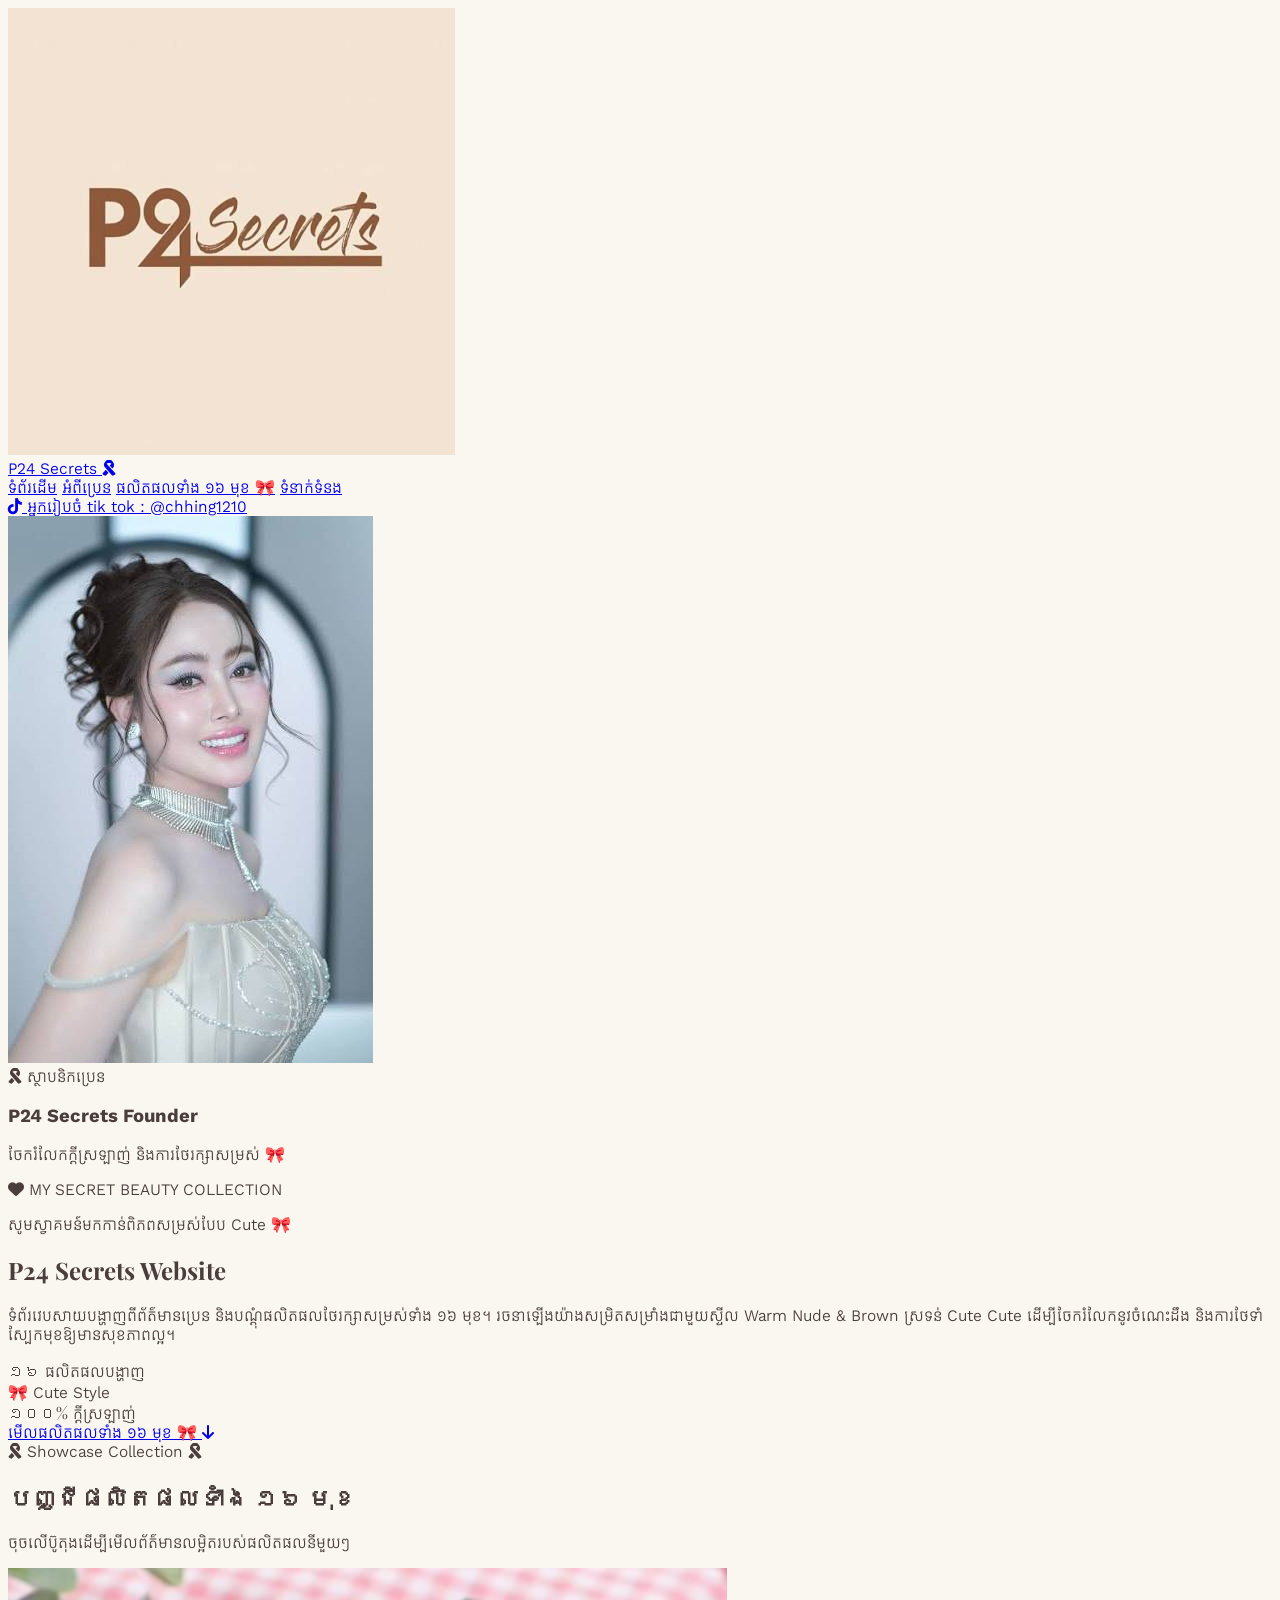
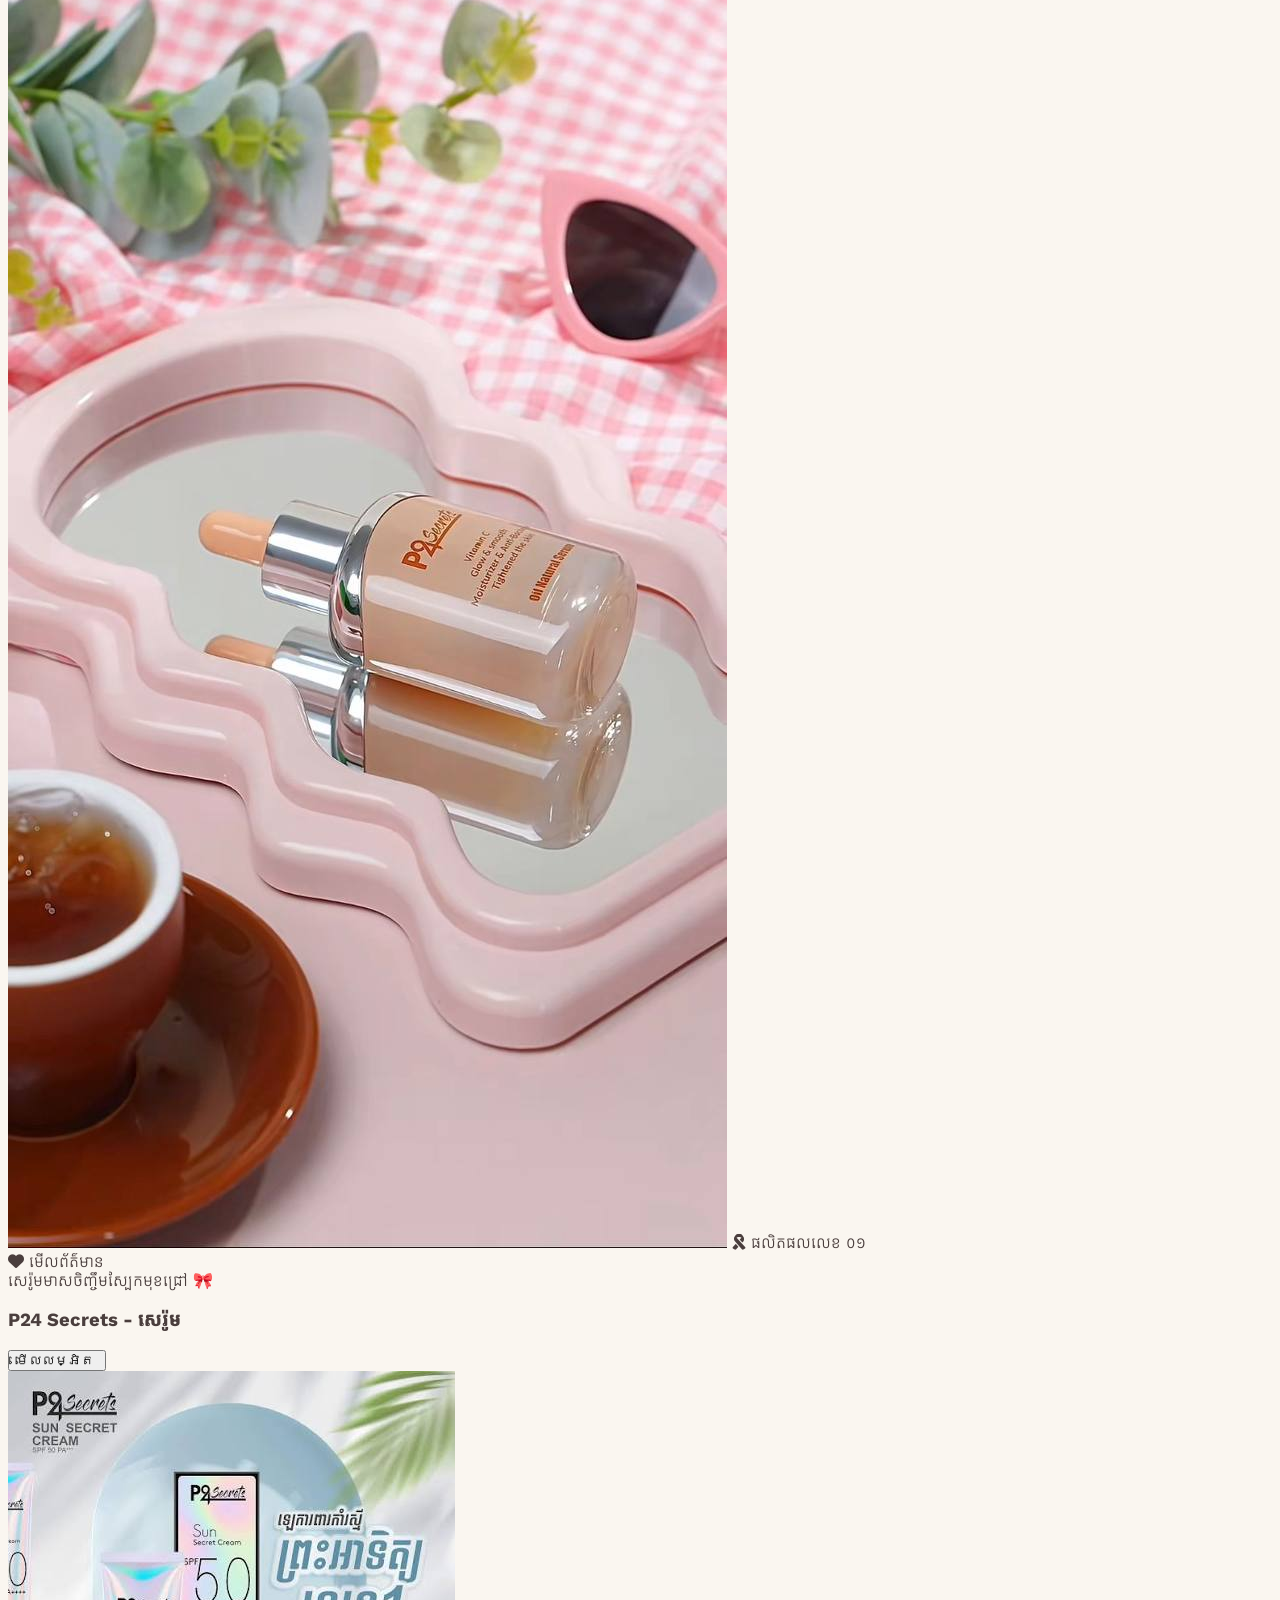
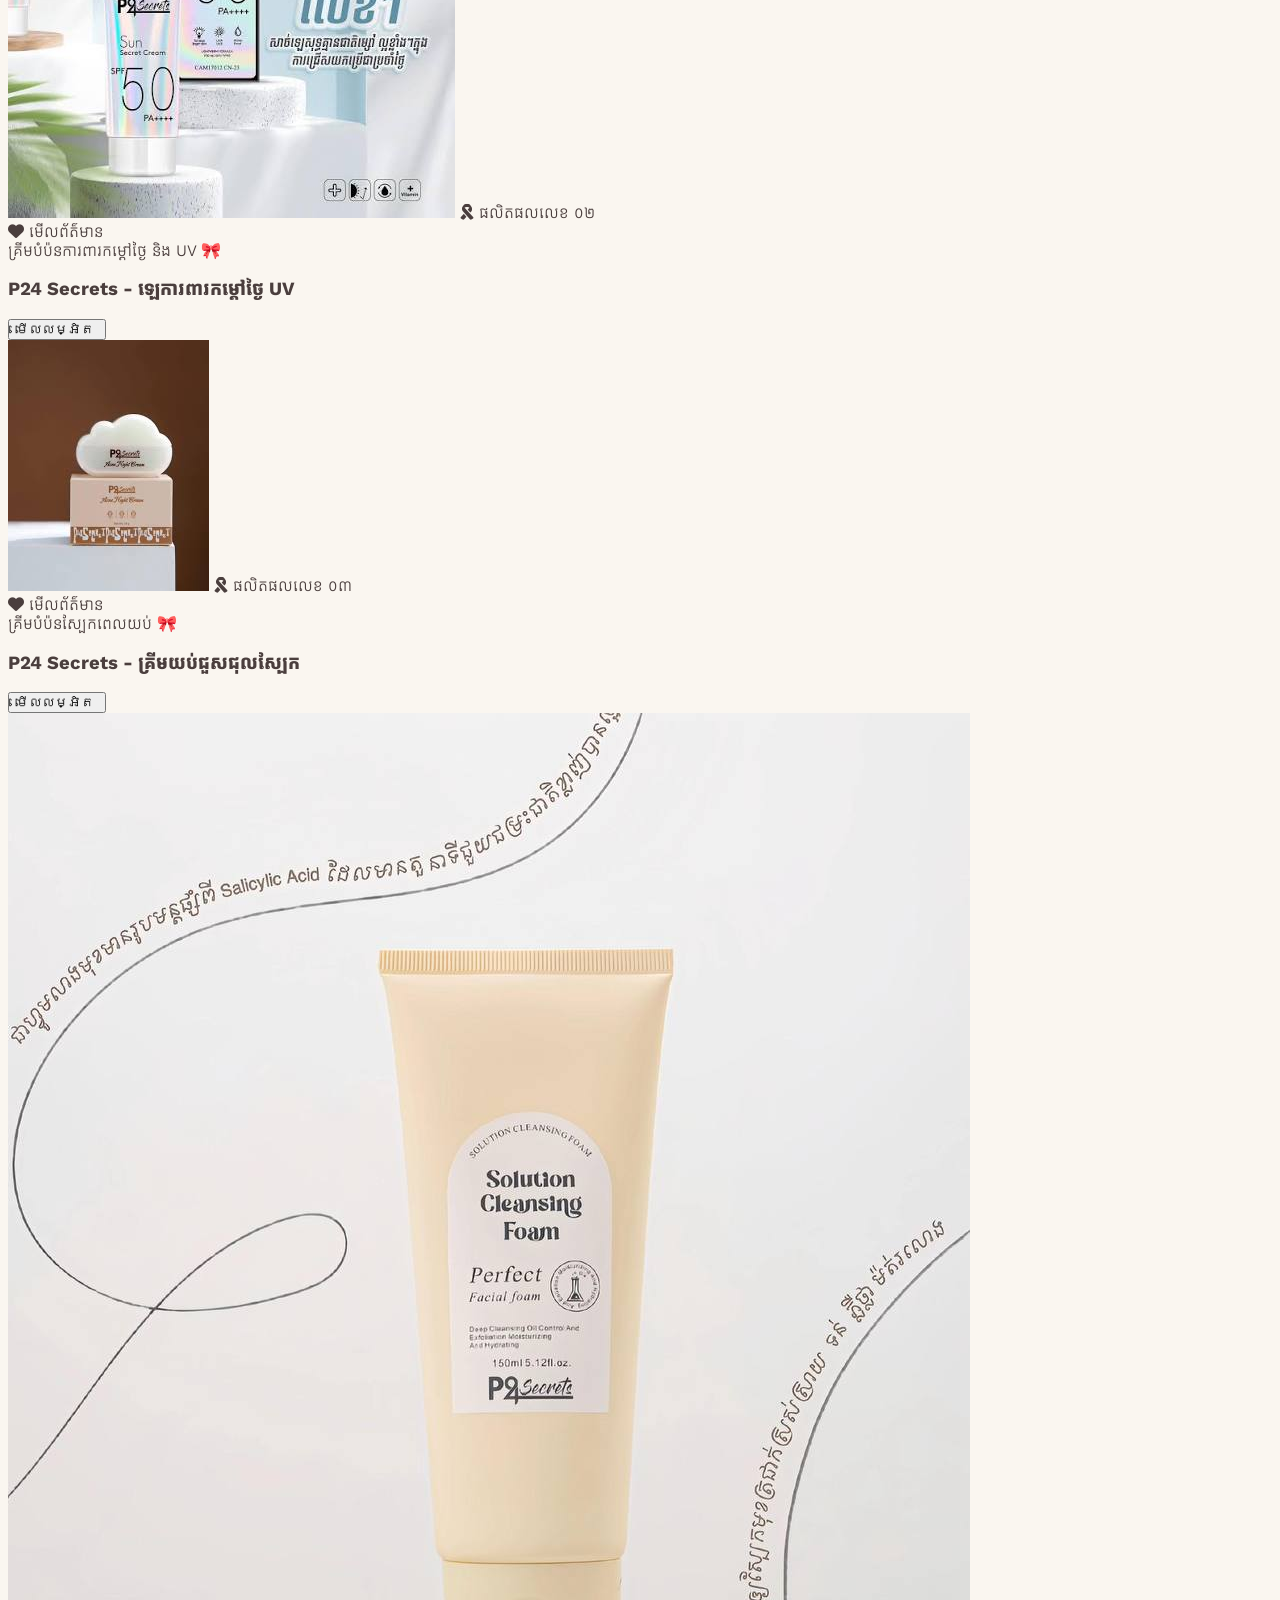
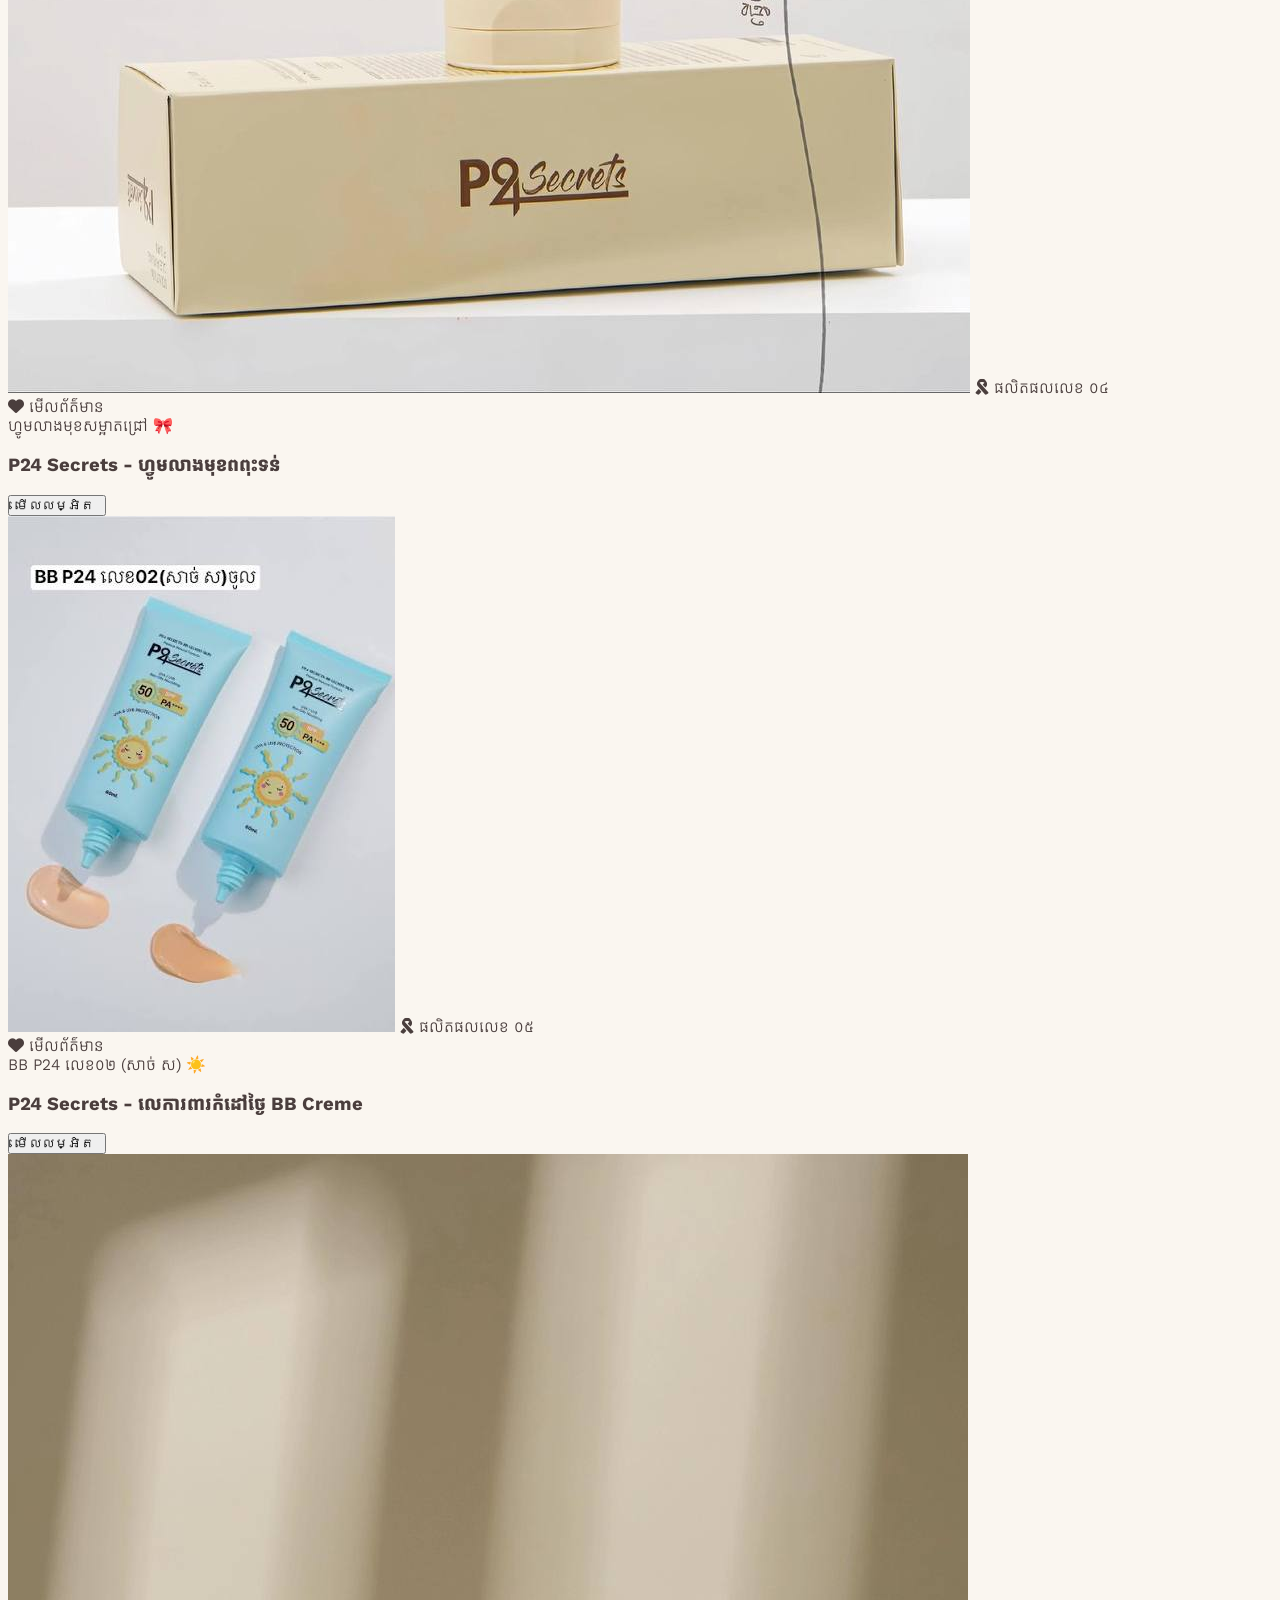
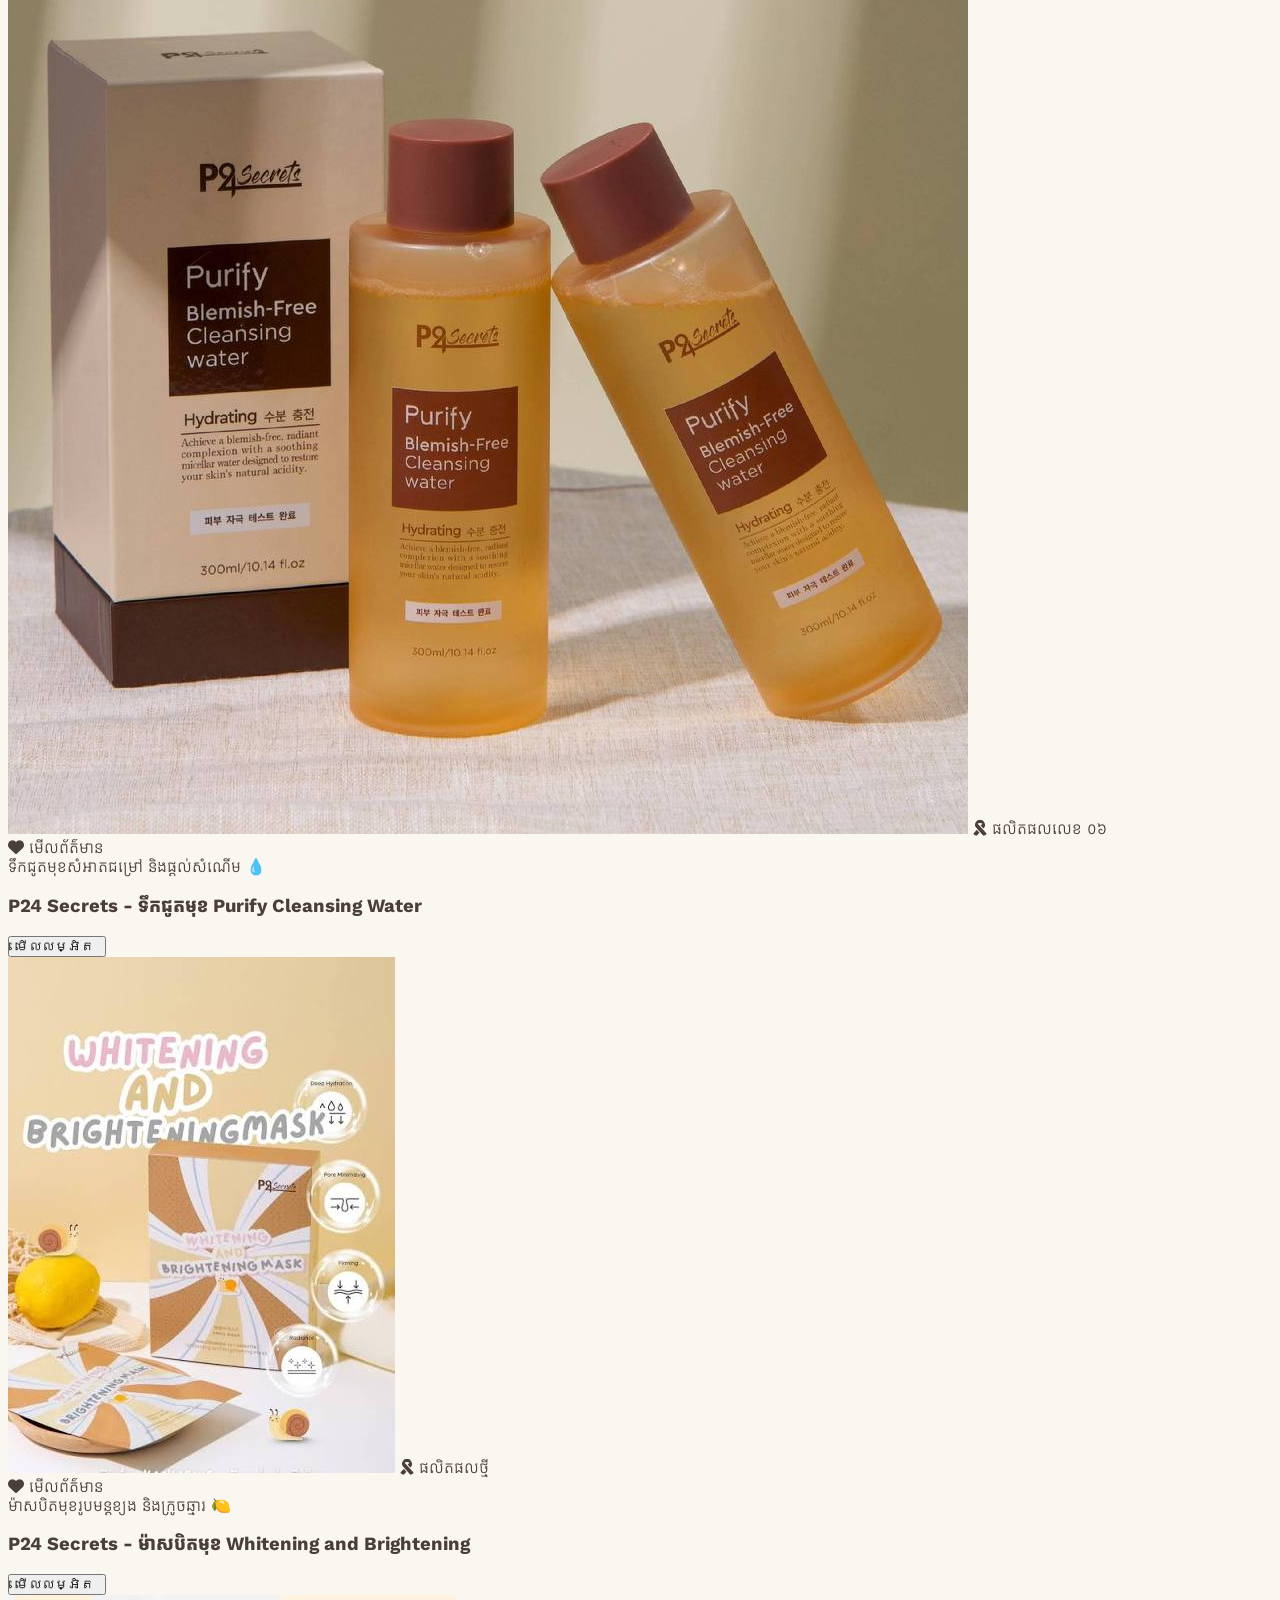
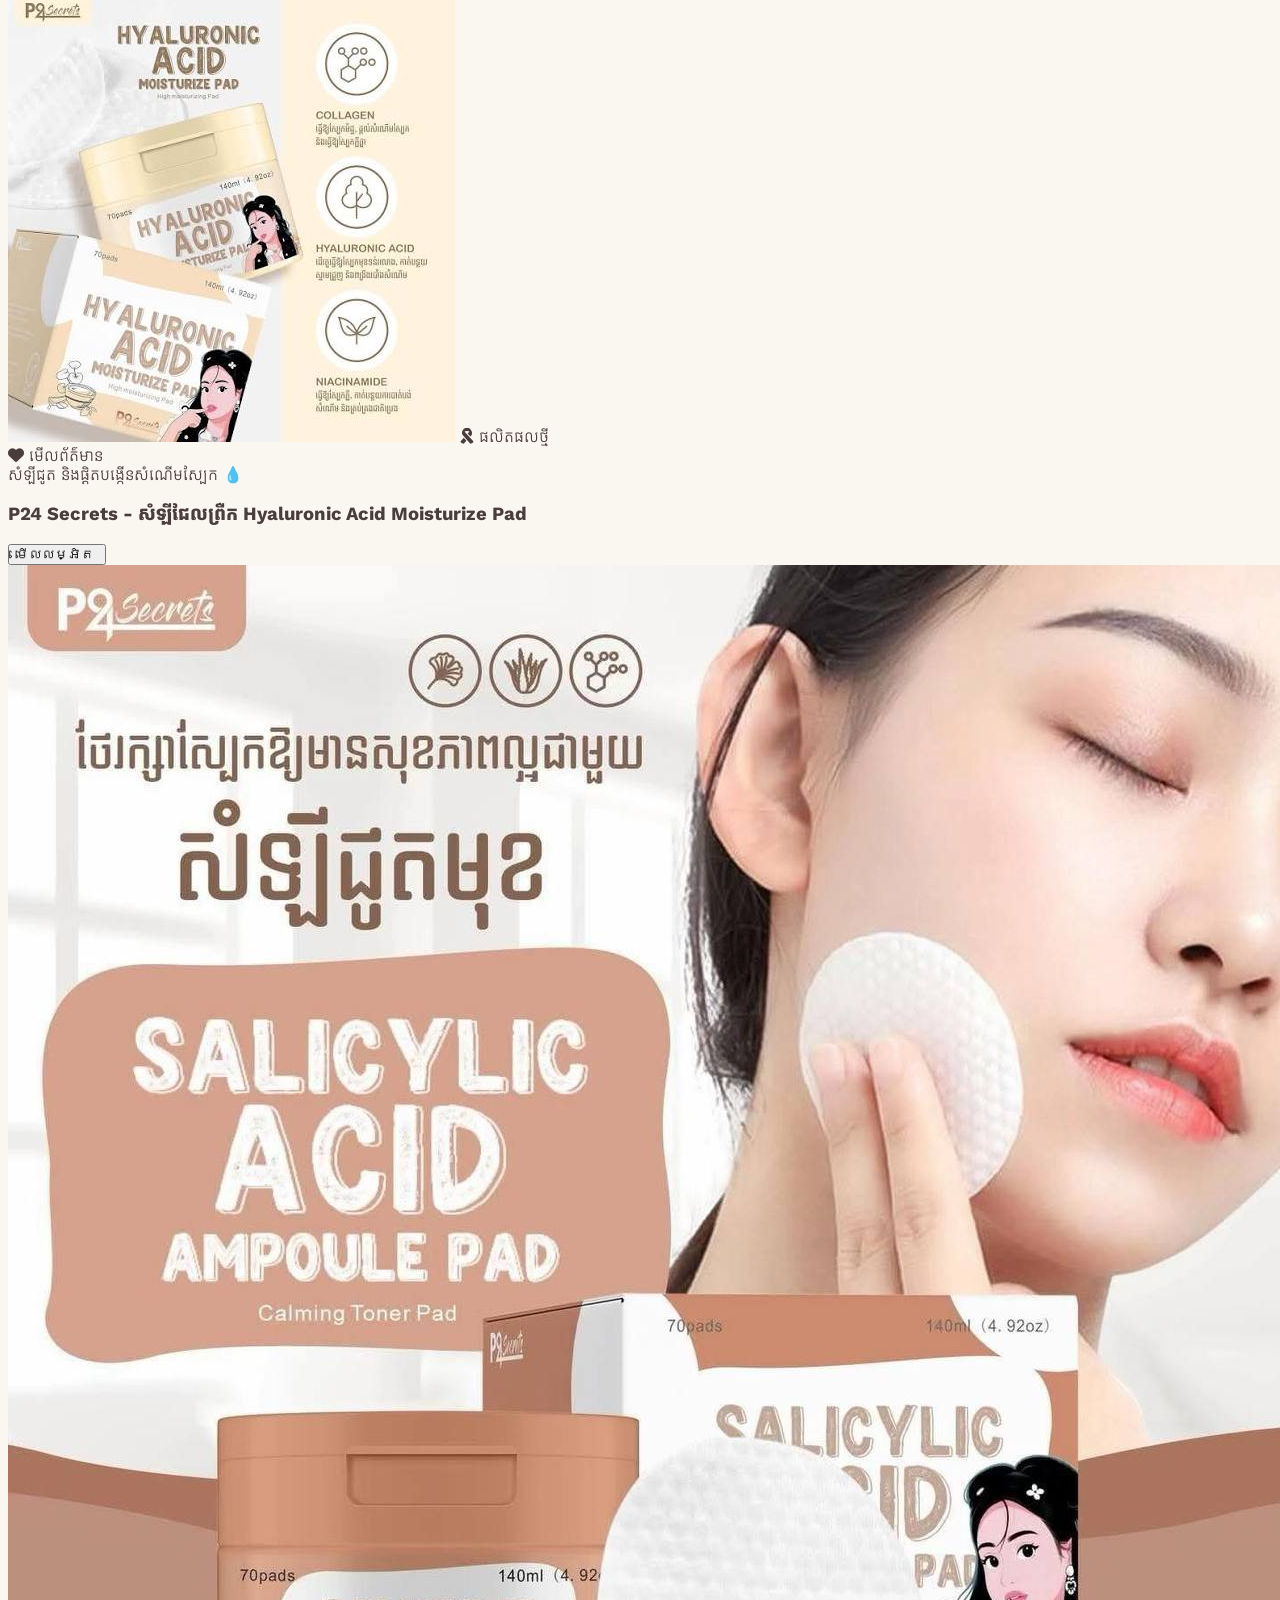
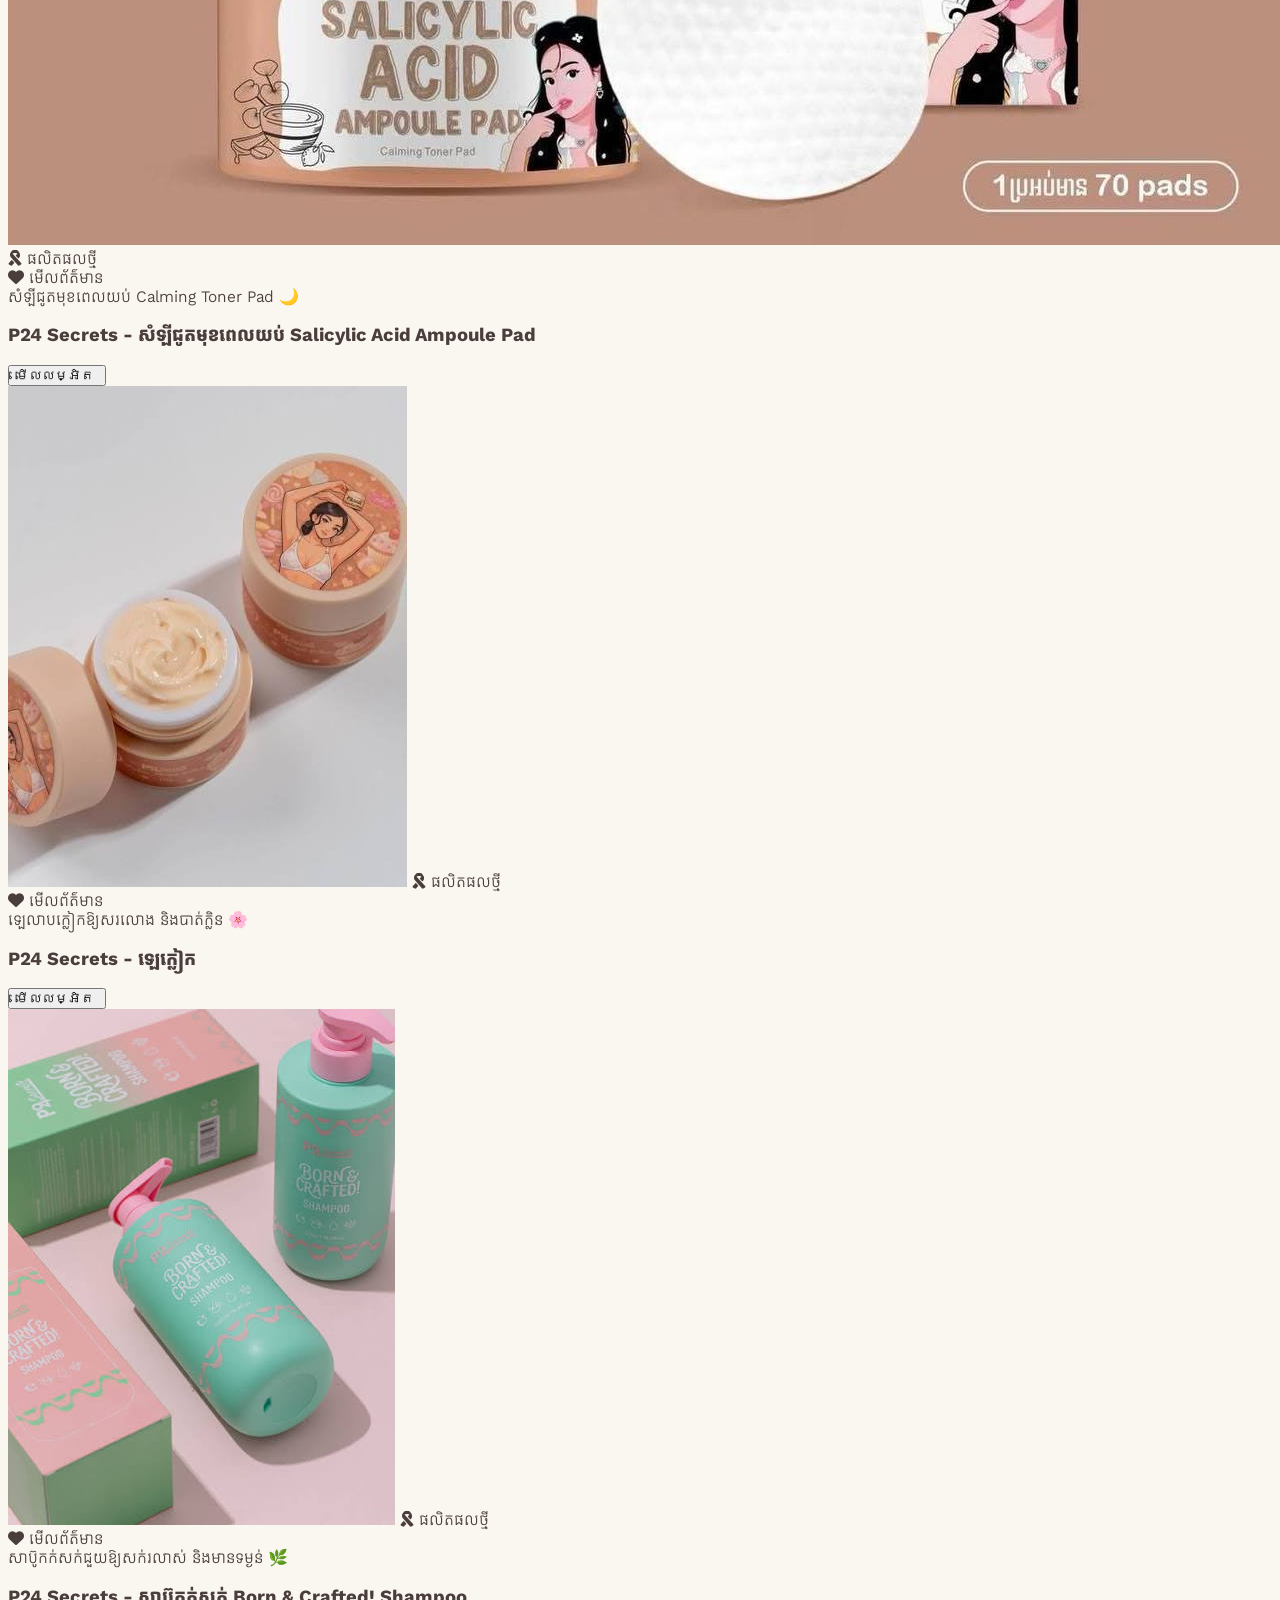
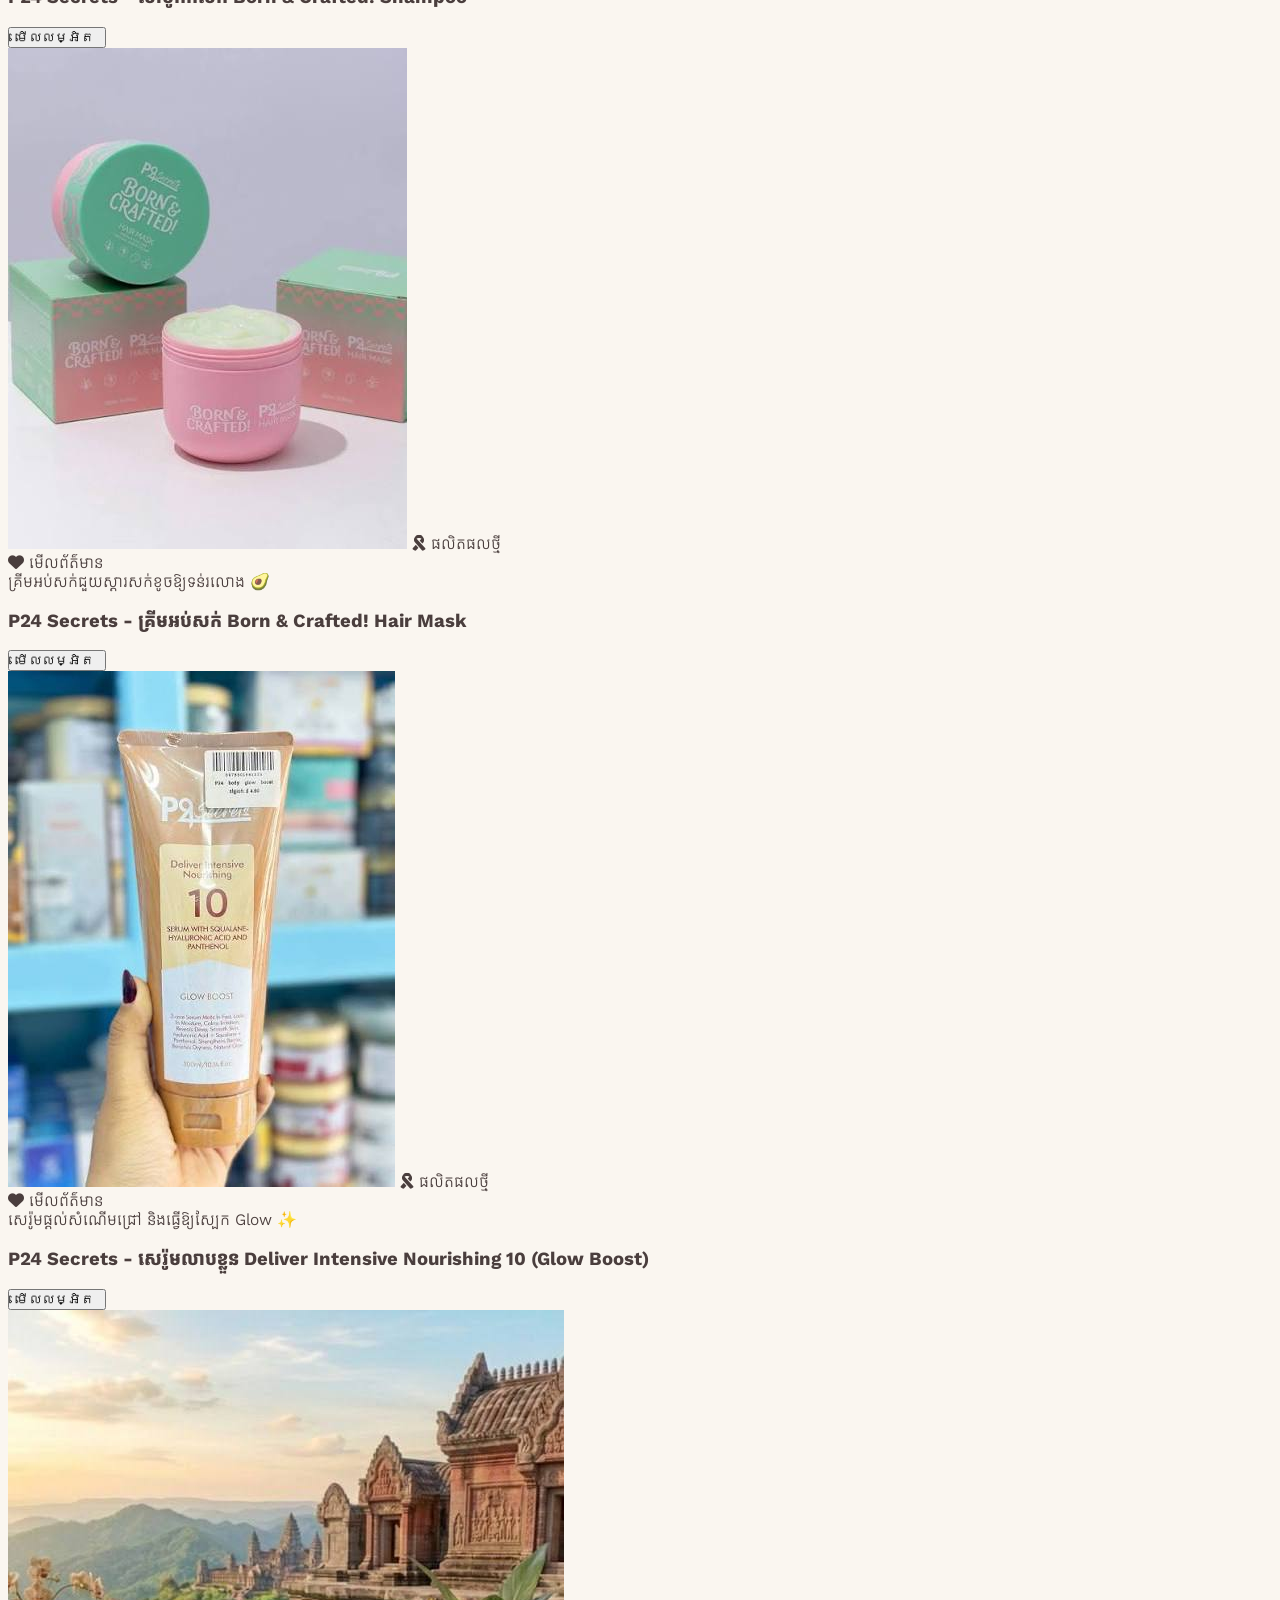
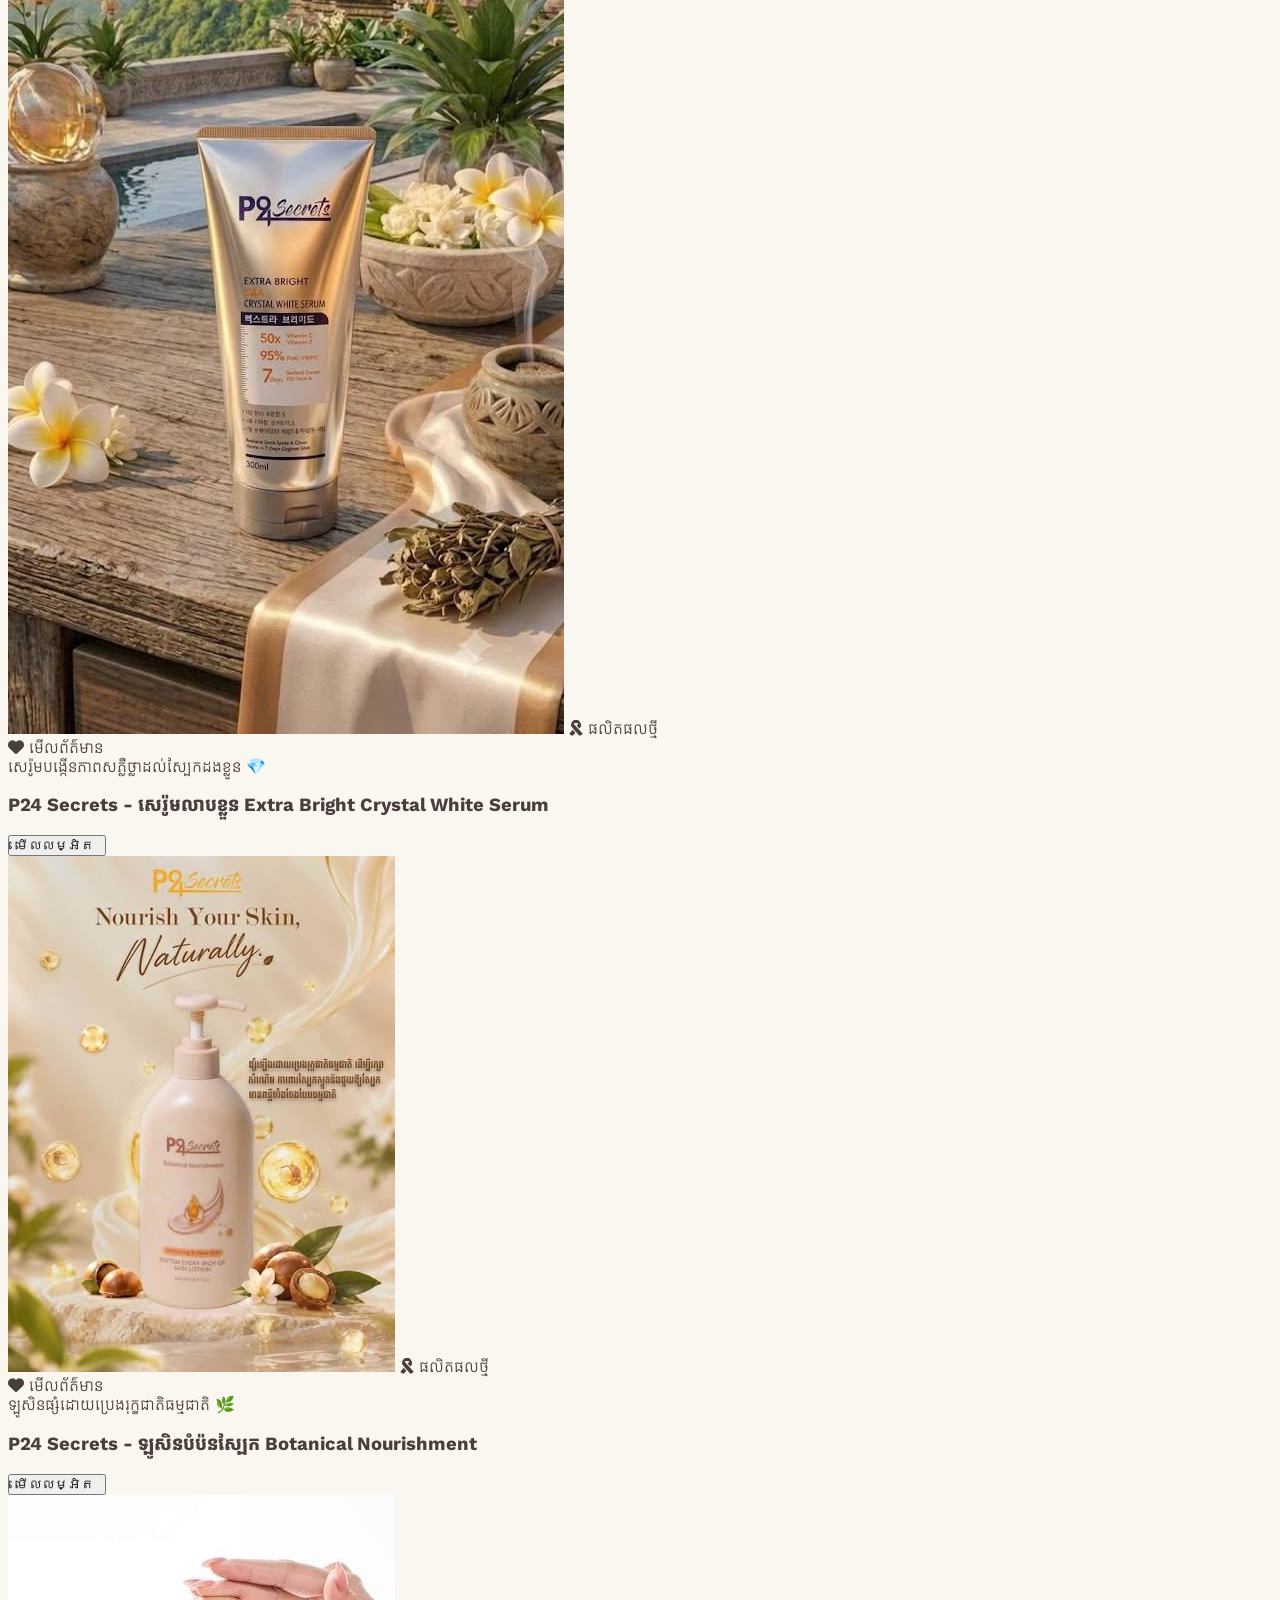
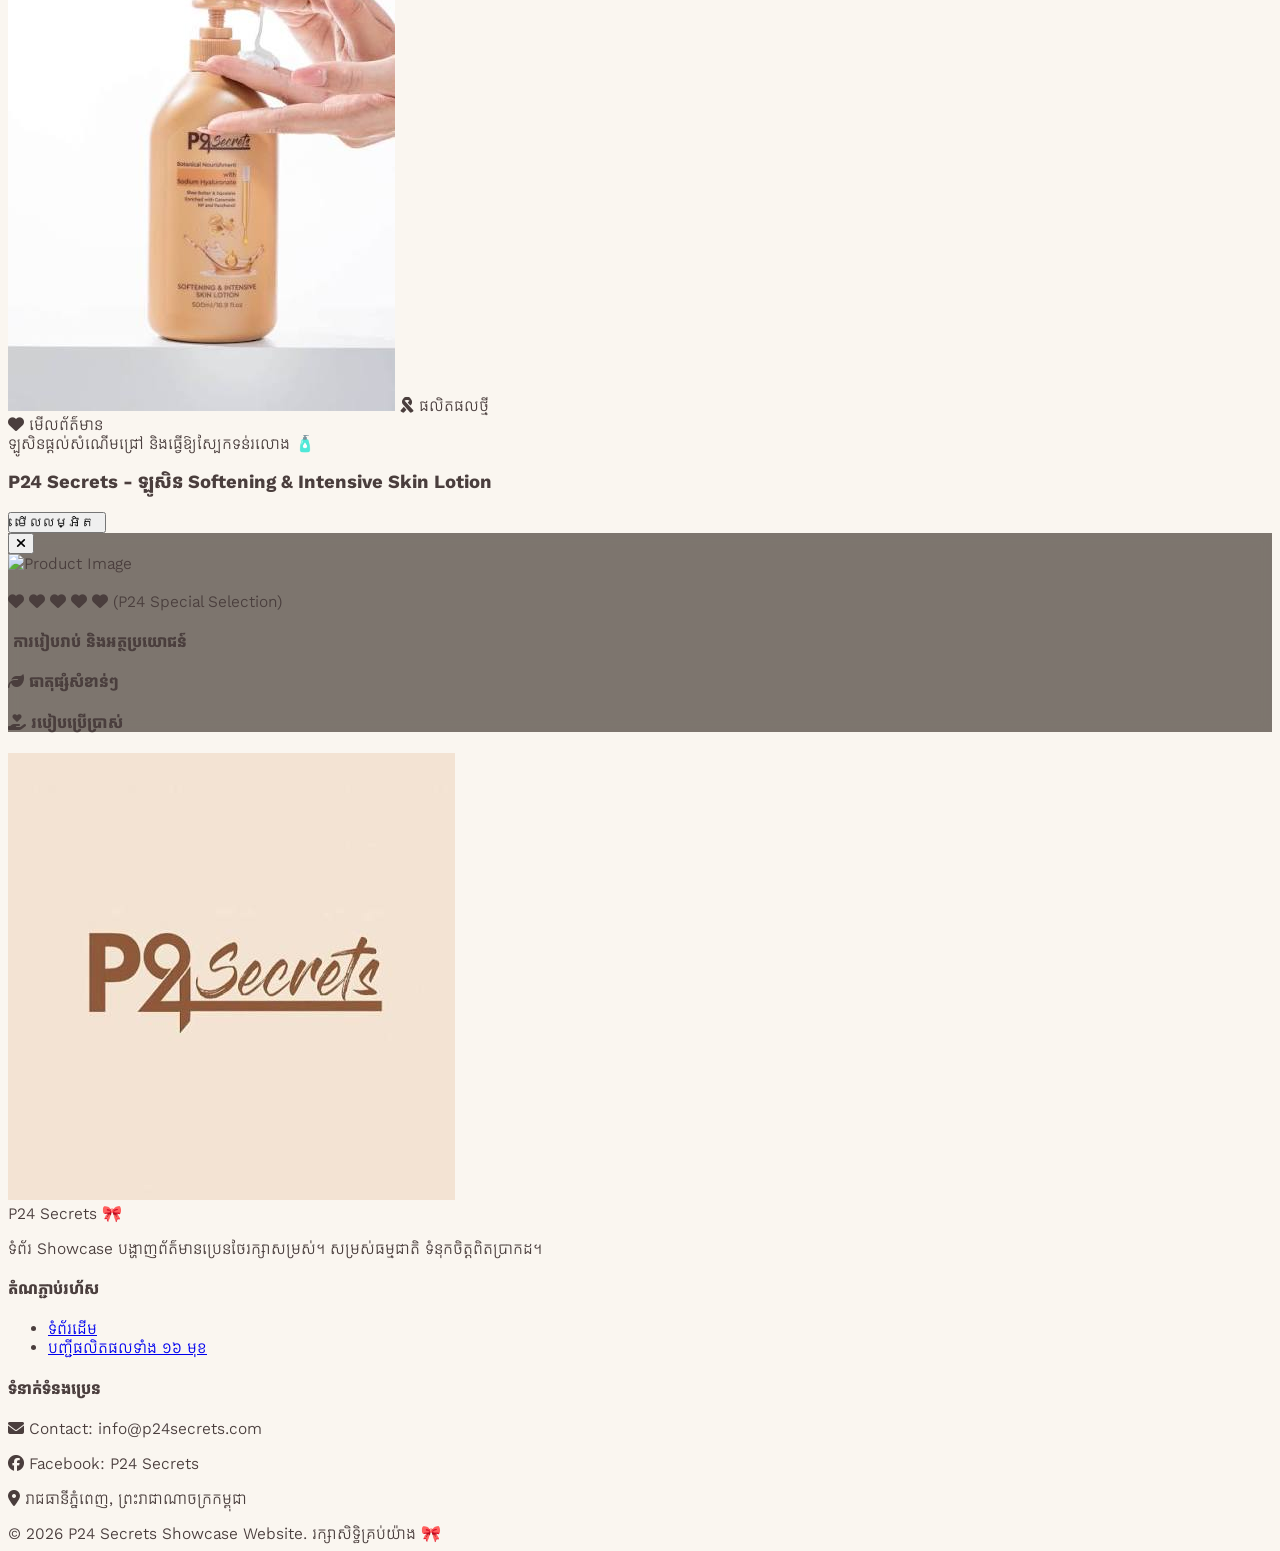
==== commit c8c0c67b: "products" ====
--- a/index.html
+++ b/index.html
@@ -4,32 +4,33 @@
 <head>
     <meta charset="UTF-8">
     <meta name="viewport" content="width=device-width, initial-scale=1.0">
-    <title>P24 Secret - Luxury Beauty & Skincare</title>
-    
+    <title>P24 Secrets - Warm Bronze & Cute Showcase 🎀</title>
+
     <!-- Tailwind CSS -->
     <script src="https://cdn.tailwindcss.com"></script>
     <!-- Font Awesome Icons -->
     <link rel="stylesheet" href="https://cdnjs.cloudflare.com/ajax/libs/font-awesome/6.4.0/css/all.min.css">
-    
+
     <!-- Custom Stylesheet -->
     <link rel="stylesheet" href="assets/css/style.css">
 
-    <!-- Tailwind Config -->
+    <!-- Tailwind Config Theme ពណ៌ត្នោត Warm Brown & Nude -->
     <script>
         tailwind.config = {
             theme: {
                 extend: {
                     colors: {
                         brand: {
-                            50: '#FBF8F3',
-                            100: '#F5EFE6',
-                            200: '#E8DCCB',
-                            300: '#D6C3AA',
-                            400: '#C5A059',
-                            600: '#6F4E37',
-                            700: '#5C3D2E',
-                            800: '#4A3222',
-                            900: '#2A1A10',
+                            50: '#FAF6F0',
+                            100: '#F3E9DC',
+                            200: '#E5D0B8',
+                            300: '#D5B592',
+                            400: '#C6A382',
+                            500: '#A97C50', /* ពណ៌ត្នោតប្រេន */
+                            600: '#8C6036',
+                            700: '#6E4927',
+                            800: '#4A321B',
+                            900: '#2D1E10'
                         }
                     },
                     fontFamily: {
@@ -42,135 +43,120 @@
     </script>
 </head>
 
-<body class="bg-brand-50 text-brand-800 antialiased selection:bg-brand-200">
+<body class="bg-brand-50 text-slate-700 antialiased selection:bg-brand-200">
 
     <!-- Navigation Header -->
-    <header class="sticky top-0 z-40 bg-brand-50/90 backdrop-blur-md border-b border-brand-200/50">
+    <header class="sticky top-0 z-40 bg-brand-50/90 backdrop-blur-md border-b border-brand-200/60 shadow-sm">
         <div class="max-w-7xl mx-auto px-6 h-20 flex items-center justify-between">
+
+            <!-- Logo Section -->
             <a href="#" class="flex items-center space-x-3 group">
-                <img src="assets/images/logo.jpg" 
-                     alt="P24 Secret Logo" 
-                     class="w-14 h-14 rounded-full object-cover border-2 border-brand-200 shadow-sm transition transform group-hover:scale-105">
+                <div
+                    class="w-12 h-12 rounded-full overflow-hidden border-2 border-brand-400 bg-white shadow-sm flex items-center justify-center">
+                    <img src="assets/images/logo.jpg" alt="P24 Secrets Logo" class="w-full h-full object-cover">
+                </div>
+                <span class="font-bold text-brand-700 text-lg tracking-wide flex items-center gap-1.5">
+                    P24 Secrets <i class="fa-solid fa-ribbon text-pink-400 text-sm"></i>
+                </span>
             </a>
 
             <nav class="hidden lg:flex items-center space-x-8 text-xs font-medium text-brand-800">
-                <a href="#hero" class="hover:text-brand-600 transition">ទំព័រដើម</a>
-                <a href="#about" class="hover:text-brand-600 transition">អំពីប្រេន</a>
-                <a href="#products" class="hover:text-brand-600 transition">ផលិតផលទាំង ១៥</a>
-                <a href="#contact" class="hover:text-brand-600 transition">ទំនាក់ទំនង</a>
+                <a href="#hero" class="hover:text-brand-500 transition">ទំព័រដើម</a>
+                <a href="#about" class="hover:text-brand-500 transition">អំពីប្រេន</a>
+                <a href="#products" class="hover:text-brand-500 transition">ផលិតផលទាំង ១៦ មុខ 🎀</a>
+                <a href="#contact" class="hover:text-brand-500 transition">ទំនាក់ទំនង</a>
             </nav>
 
-            <div class="flex items-center space-x-2 bg-brand-100/80 border border-brand-200 px-4 py-1.5 rounded-full text-xs text-brand-800 font-medium shadow-sm">
-                <i class="fa-solid fa-certificate text-brand-400"></i>
-                <span>ប្រេនផ្លូវការ ១០០%</span>
-            </div>
+            <a href="https://www.tiktok.com/@chhing1210?_r=1&_t=ZS-99yA91RRA3w" target="_blank"
+                class="flex items-center space-x-2 bg-white/80 border border-brand-300/60 px-4 py-1.5 rounded-full text-xs text-brand-700 font-medium shadow-sm hover:bg-black hover:text-white hover:border-black transition duration-300">
+                <i class="fa-brands fa-tiktok text-sm"></i>
+                <span>អ្នករៀបចំ tik tok : @chhing1210 </span>
+            </a>
         </div>
     </header>
 
     <!-- Hero Section -->
     <section id="hero" class="relative py-12 px-6 max-w-7xl mx-auto">
         <div class="grid grid-cols-1 lg:grid-cols-2 gap-12 items-center">
-            
+
             <!-- Founder Image Side -->
             <div class="flex justify-center order-1 lg:order-1">
-                <div class="relative w-full max-w-md rounded-3xl overflow-hidden shadow-2xl border-4 border-white bg-white group transition-all duration-500 hover:shadow-brand-400/20">
-                    <img src="assets/images/founder.jpg" 
-                         alt="P24 Secret Founder" 
-                         class="w-full h-[480px] object-cover object-center group-hover:scale-105 transition duration-700 ease-in-out">
-                    
-                    <div class="absolute bottom-4 left-4 right-4 bg-black/40 backdrop-blur-md border border-white/20 rounded-2xl p-4 text-white transform transition duration-300 group-hover:translate-y-[-2px]">
-                        <span class="inline-block bg-brand-400 text-white text-[10px] font-semibold px-2.5 py-0.5 rounded-md mb-1 shadow-sm">ម្ចាស់ប្រេនផ្ទាល់</span>
-                        <h3 class="font-bold text-sm tracking-wide">P24 Secret Founder</h3>
-                        <p class="text-[11px] text-gray-200 font-light">ស្ថាបនិក និងអ្នកជំនាញថែរក្សាសម្រស់</p>
+                <div
+                    class="relative w-full max-w-md rounded-3xl overflow-hidden shadow-xl border-4 border-white bg-white group transition-all duration-500">
+                    <img src="assets/images/founder.jpg" alt="P24 Secrets Founder"
+                        class="w-full h-[460px] object-cover object-center group-hover:scale-105 transition duration-700 ease-in-out">
+
+                    <div
+                        class="absolute bottom-4 left-4 right-4 bg-white/80 backdrop-blur-md border border-white/50 rounded-2xl p-4 text-slate-800 transform transition duration-300">
+                        <span
+                            class="inline-flex items-center gap-1 bg-pink-400 text-white text-[10px] font-semibold px-2.5 py-0.5 rounded-full mb-1 shadow-sm">
+                            <i class="fa-solid fa-ribbon"></i> ស្ថាបនិកប្រេន
+                        </span>
+                        <h3 class="font-bold text-sm text-brand-800 tracking-wide">P24 Secrets Founder</h3>
+                        <p class="text-[11px] text-slate-600 font-light">ចែករំលែកក្ដីស្រឡាញ់ និងការថែរក្សាសម្រស់ 🎀</p>
                     </div>
                 </div>
             </div>
 
             <!-- Content Side -->
             <div class="space-y-6 order-2 lg:order-2">
-                <div class="inline-flex items-center space-x-2 bg-brand-100 border border-brand-200 px-3.5 py-1 rounded-full text-[11px] font-semibold text-brand-700 tracking-wider animate-pulse">
-                    <i class="fa-solid fa-crown text-brand-400 text-xs"></i>
-                    <span>PREMIUM BEAUTY & SKINCARE COLLECTION</span>
+                <div
+                    class="inline-flex items-center space-x-2 bg-brand-100 border border-brand-300 px-4 py-1.5 rounded-full text-[11px] font-semibold text-brand-700 tracking-wider">
+                    <i class="fa-solid fa-heart text-pink-400 text-xs"></i>
+                    <span>MY SECRET BEAUTY COLLECTION</span>
                 </div>
 
                 <div class="space-y-2">
-                    <p class="text-sm font-semibold text-brand-600">សូមស្វាគមន៍មកកាន់ពិភពសម្រស់</p>
-                    <h1 class="text-4xl sm:text-6xl font-bold font-serif-title text-brand-900 leading-tight">
-                        P24 Secret
+                    <p class="text-sm font-semibold text-brand-500">សូមស្វាគមន៍មកកាន់ពិភពសម្រស់បែប Cute 🎀</p>
+                    <h1 class="text-4xl sm:text-5xl font-bold font-serif-title text-brand-900 leading-tight">
+                        P24 Secrets Website
                     </h1>
                 </div>
 
-                <p class="text-xs sm:text-sm text-brand-700 leading-relaxed font-light max-w-xl">
-                    រូបមន្តសម្ងាត់នៃការថែរក្សាផ្ទៃមុខឱ្យមានសុខភាពល្អ ភ្លឺថ្លាចែងចាំង និងក្មេងជាងវ័យ។ ផលិតផលគ្រប់មុខត្រូវបានឆ្លងកាត់ការពិសោធន៍ និងទទួលស្គាល់គុណភាពយ៉ាងត្រឹមត្រូវ ដើម្បីផ្តល់ទំនុកចិត្តខ្ពស់បំផុតជូនអតិថិជន។
+                <p class="text-xs sm:text-sm text-slate-600 leading-relaxed font-light max-w-xl">
+                    ទំព័រវេបសាយបង្ហាញពីព័ត៌មានប្រេន និងបណ្តុំផលិតផលថែរក្សាសម្រស់ទាំង ១៦ មុខ។
+                    រចនាឡើងយ៉ាងសម្រិតសម្រាំងជាមួយស្ទីល Warm Nude & Brown ស្រទន់ Cute Cute ដើម្បីចែករំលែកនូវចំណេះដឹង
+                    និងការថែទាំស្បែកមុខឱ្យមានសុខភាពល្អ។
                 </p>
 
-                <!-- Stats -->
+                <!-- Stats / Features -->
                 <div class="grid grid-cols-3 gap-4 pt-4 border-t border-brand-200/80 max-w-lg">
-                    <div class="transform transition duration-300 hover:scale-105">
-                        <span class="block text-2xl font-bold text-brand-900 font-serif-title">១៥+</span>
-                        <span class="text-[11px] text-brand-600">ជម្រើសផលិតផល</span>
-                    </div>
-                    <div class="transform transition duration-300 hover:scale-105">
-                        <span class="block text-2xl font-bold text-brand-900 font-serif-title">១០០%</span>
-                        <span class="text-[11px] text-brand-600">សុវត្ថិភាពស្បែក</span>
-                    </div>
-                    <div class="transform transition duration-300 hover:scale-105">
-                        <span class="block text-2xl font-bold text-brand-900 font-serif-title">៥★</span>
-                        <span class="text-[11px] text-brand-600">ការពេញចិត្តខ្ពស់</span>
+                    <div class="text-center p-3 rounded-2xl bg-white/70 border border-brand-200 shadow-sm">
+                        <span class="block text-xl font-bold text-brand-700 font-serif-title">១៦</span>
+                        <span class="text-[11px] text-slate-500">ផលិតផលបង្ហាញ</span>
+                    </div>
+                    <div class="text-center p-3 rounded-2xl bg-white/70 border border-brand-200 shadow-sm">
+                        <span class="block text-xl font-bold text-pink-400 font-serif-title">🎀</span>
+                        <span class="text-[11px] text-slate-500">Cute Style</span>
+                    </div>
+                    <div class="text-center p-3 rounded-2xl bg-white/70 border border-brand-200 shadow-sm">
+                        <span class="block text-xl font-bold text-brand-700 font-serif-title">១០០%</span>
+                        <span class="text-[11px] text-slate-500">ក្ដីស្រឡាញ់</span>
                     </div>
                 </div>
 
                 <!-- CTA Button -->
                 <div class="pt-2">
-                    <a href="#products" class="inline-flex items-center space-x-2 px-7 py-3.5 rounded-full bg-brand-700 hover:bg-brand-900 text-white text-xs font-medium shadow-md hover:shadow-lg transform hover:-translate-y-0.5 transition duration-300">
-                        <span>ទស្សនាផលិតផលទាំង ១៥ មុខ</span>
+                    <a href="#products"
+                        class="inline-flex items-center space-x-2 px-7 py-3 rounded-full bg-brand-500 hover:bg-brand-600 text-white text-xs font-semibold shadow-md hover:shadow-lg transition duration-300">
+                        <span>មើលផលិតផលទាំង ១៦ មុខ 🎀</span>
                         <i class="fa-solid fa-arrow-down text-xs animate-bounce"></i>
                     </a>
                 </div>
             </div>
 
-        </div>
-
-        <!-- Trust Badges -->
-        <div class="mt-12 grid grid-cols-1 sm:grid-cols-3 gap-6 border-t border-brand-200/60 pt-8">
-            <div class="flex items-center space-x-4 bg-white p-4 rounded-2xl border border-brand-200/60 shadow-sm">
-                <div class="w-12 h-12 rounded-xl bg-brand-100 flex items-center justify-center text-brand-600 text-xl shrink-0">
-                    <i class="fa-solid fa-shield-halved"></i>
-                </div>
-                <div>
-                    <h4 class="text-xs font-bold text-brand-900">ស្តង់ដារសុវត្ថិភាព</h4>
-                    <p class="text-[11px] text-brand-600 font-light">គ្មានសារធាតុគីមីបំផ្លាញស្បែក</p>
-                </div>
-            </div>
-
-            <div class="flex items-center space-x-4 bg-white p-4 rounded-2xl border border-brand-200/60 shadow-sm">
-                <div class="w-12 h-12 rounded-xl bg-brand-100 flex items-center justify-center text-brand-600 text-xl shrink-0">
-                    <i class="fa-solid fa-gem"></i>
-                </div>
-                <div>
-                    <h4 class="text-xs font-bold text-brand-900">គុណភាពប្រណិត</h4>
-                    <p class="text-[11px] text-brand-600 font-light">រូបមន្តពិសេសថែរក្សាស្បែក</p>
-                </div>
-            </div>
-
-            <div class="flex items-center space-x-4 bg-white p-4 rounded-2xl border border-brand-200/60 shadow-sm">
-                <div class="w-12 h-12 rounded-xl bg-brand-100 flex items-center justify-center text-brand-600 text-xl shrink-0">
-                    <i class="fa-solid fa-heart"></i>
-                </div>
-                <div>
-                    <h4 class="text-xs font-bold text-brand-900">ទំនុកចិត្តខ្ពស់</h4>
-                    <p class="text-[11px] text-brand-600 font-light">ទទួលស្គាល់ពីអតិថិជនច្រើនសន្ធឹកសន្ធាប់</p>
-                </div>
-            </div>
         </div>
     </section>
 
     <!-- Products Section -->
     <section id="products" class="py-16 px-6 max-w-7xl mx-auto">
         <div class="text-center space-y-2 mb-12">
-            <span class="text-xs font-bold text-brand-600 uppercase tracking-widest">Our Premium Products</span>
-            <h2 class="text-3xl font-bold font-serif-title text-brand-900">បញ្ជីផលិតផលទាំង ១៥ មុខ</h2>
-            <p class="text-xs text-brand-700 font-light">ចុចលើរូបភាព ឬប៊ូតុង ដើម្បីមើលគុណភាព និងការរៀបរាប់លម្អិត</p>
+            <span
+                class="text-xs font-bold text-pink-400 uppercase tracking-widest flex items-center justify-center gap-1">
+                <i class="fa-solid fa-ribbon"></i> Showcase Collection <i class="fa-solid fa-ribbon"></i>
+            </span>
+            <h2 class="text-3xl font-bold font-serif-title text-brand-900">បញ្ជីផលិតផលទាំង ១៦ មុខ</h2>
+            <p class="text-xs text-slate-500 font-light">ចុចលើប៊ូតុងដើម្បីមើលព័ត៌មានលម្អិតរបស់ផលិតផលនីមួយៗ</p>
         </div>
 
         <div id="product-grid" class="grid grid-cols-1 sm:grid-cols-2 md:grid-cols-3 lg:grid-cols-4 gap-6">
@@ -180,39 +166,54 @@
 
     <!-- Product Modal Detail Box -->
     <div id="product-modal" class="fixed inset-0 z-50 hidden modal-backdrop flex items-center justify-center p-4">
-        <div class="relative w-full max-w-2xl bg-white rounded-3xl shadow-2xl overflow-hidden border border-brand-200 p-6 space-y-4 max-h-[90vh] overflow-y-auto">
-
-            <button onclick="closeModal()" class="absolute top-4 right-4 w-9 h-9 rounded-full bg-brand-100 hover:bg-brand-200 text-brand-900 flex items-center justify-center transition">
+        <div
+            class="relative w-full max-w-2xl bg-white rounded-3xl shadow-2xl overflow-hidden border border-brand-200 p-6 space-y-4 max-h-[90vh] overflow-y-auto">
+
+            <button onclick="closeModal()"
+                class="absolute top-4 right-4 w-9 h-9 rounded-full bg-brand-100 hover:bg-brand-200 text-brand-800 flex items-center justify-center transition">
                 <i class="fa-solid fa-xmark text-lg"></i>
             </button>
 
             <div class="grid grid-cols-1 sm:grid-cols-2 gap-6 items-center pt-2">
-                <div class="rounded-2xl overflow-hidden border border-brand-200 bg-brand-50 h-64">
+                <div class="rounded-2xl overflow-hidden border border-brand-100 bg-brand-50 h-64">
                     <img id="modal-img" src="" alt="Product Image" class="w-full h-full object-cover">
                 </div>
                 <div class="space-y-3">
-                    <span id="modal-badge" class="bg-brand-600 text-white text-[10px] font-semibold px-2.5 py-1 rounded-full"></span>
+                    <span id="modal-badge"
+                        class="bg-brand-500 text-white text-[10px] font-semibold px-3 py-1 rounded-full inline-flex items-center"></span>
                     <h3 id="modal-title" class="text-xl font-bold text-brand-900 leading-snug"></h3>
-                    <p id="modal-subtitle" class="text-xs text-brand-600 italic"></p>
-                    <div class="flex items-center space-x-2 text-amber-500 text-xs">
-                        <i class="fa-solid fa-star"></i><i class="fa-solid fa-star"></i><i class="fa-solid fa-star"></i><i class="fa-solid fa-star"></i><i class="fa-solid fa-star"></i>
-                        <span class="text-brand-800 text-[11px] font-medium">(គុណភាព ១០០%)</span>
-                    </div>
-                </div>
-            </div>
-
-            <div class="border-t border-brand-200 pt-4 space-y-3">
+                    <p id="modal-subtitle" class="text-xs text-brand-500 italic"></p>
+                    <div class="flex items-center space-x-1.5 text-pink-400 text-xs">
+                        <i class="fa-solid fa-heart"></i>
+                        <i class="fa-solid fa-heart"></i>
+                        <i class="fa-solid fa-heart"></i>
+                        <i class="fa-solid fa-heart"></i>
+                        <i class="fa-solid fa-heart"></i>
+                        <span class="text-slate-500 text-[11px] font-medium ml-1">(P24 Special Selection)</span>
+                    </div>
+                </div>
+            </div>
+
+            <div class="border-t border-brand-100 pt-4 space-y-3">
                 <div>
-                    <h4 class="font-bold text-brand-900 text-xs uppercase mb-1"><i class="fa-solid fa-gem text-brand-400 mr-1"></i> គុណភាព និងអត្ថប្រយោជន៍</h4>
-                    <p id="modal-desc" class="text-xs text-brand-800 leading-relaxed font-light bg-brand-50 p-3 rounded-xl border border-brand-200/60"></p>
+                    <h4 class="font-bold text-brand-800 text-xs uppercase mb-1 flex items-center gap-1">
+                        <i class="fa-solid fa-sparkles text-pink-400"></i> ការរៀបរាប់ និងអត្ថប្រយោជន៍
+                    </h4>
+                    <p id="modal-desc"
+                        class="text-xs text-slate-600 leading-relaxed font-light bg-brand-50/70 p-3 rounded-2xl border border-brand-100">
+                    </p>
                 </div>
                 <div>
-                    <h4 class="font-bold text-brand-900 text-xs uppercase mb-1"><i class="fa-solid fa-flask text-brand-400 mr-1"></i> ធាតុផ្សំសំខាន់ៗ</h4>
-                    <p id="modal-ingredients" class="text-xs text-brand-800 leading-relaxed font-light"></p>
+                    <h4 class="font-bold text-brand-800 text-xs uppercase mb-1 flex items-center gap-1">
+                        <i class="fa-solid fa-leaf text-brand-500"></i> ធាតុផ្សំសំខាន់ៗ
+                    </h4>
+                    <p id="modal-ingredients" class="text-xs text-slate-600 leading-relaxed font-light"></p>
                 </div>
                 <div>
-                    <h4 class="font-bold text-brand-900 text-xs uppercase mb-1"><i class="fa-solid fa-hand-holding-droplet text-brand-400 mr-1"></i> របៀបប្រើប្រាស់</h4>
-                    <p id="modal-usage" class="text-xs text-brand-800 leading-relaxed font-light"></p>
+                    <h4 class="font-bold text-brand-800 text-xs uppercase mb-1 flex items-center gap-1">
+                        <i class="fa-solid fa-hand-holding-heart text-pink-400"></i> របៀបប្រើប្រាស់
+                    </h4>
+                    <p id="modal-usage" class="text-xs text-slate-600 leading-relaxed font-light"></p>
                 </div>
             </div>
 
@@ -220,33 +221,43 @@
     </div>
 
     <!-- Footer -->
-    <footer id="contact" class="bg-brand-900 text-brand-200 py-12 border-t border-brand-800">
+    <footer id="contact" class="bg-brand-900 text-brand-100 py-12 border-t border-brand-800">
         <div class="max-w-7xl mx-auto px-6 grid grid-cols-1 md:grid-cols-3 gap-8">
             <div class="space-y-3">
-                <img src="assets/images/logo.jpg" alt="P24 Secret Logo" class="w-12 h-12 rounded-full object-cover border-2 border-brand-200 shadow-sm">
-                <p class="text-xs text-brand-300 leading-relaxed font-light">
-                    ប្រេនថែរក្សាសម្រស់ និងស្បែកដែលទទួលបានទំនុកចិត្តខ្ពស់។ សម្រស់ធម្មជាតិ ទំនុកចិត្តពិតប្រាកដ។
+                <div class="flex items-center space-x-3">
+                    <div class="w-12 h-12 rounded-full overflow-hidden border-2 border-brand-300 bg-white">
+                        <img src="assets/images/logo.jpg" alt="P24 Secrets Logo" class="w-full h-full object-cover">
+                    </div>
+                    <span class="font-bold text-white text-base">P24 Secrets 🎀</span>
+                </div>
+                <p class="text-xs text-brand-200 leading-relaxed font-light">
+                    ទំព័រ Showcase បង្ហាញព័ត៌មានប្រេនថែរក្សាសម្រស់។ សម្រស់ធម្មជាតិ ទំនុកចិត្តពិតប្រាកដ។
                 </p>
             </div>
 
             <div class="space-y-2">
                 <h4 class="text-white font-bold text-xs uppercase tracking-wider mb-3">តំណភ្ជាប់រហ័ស</h4>
-                <ul class="space-y-2 text-xs text-brand-300">
-                    <li><a href="#hero" class="hover:text-brand-400 transition">ទំព័រដើម</a></li>
-                    <li><a href="#products" class="hover:text-brand-400 transition">បញ្ជីផលិតផលទាំង ១៥</a></li>
+                <ul class="space-y-2 text-xs text-brand-200">
+                    <li><a href="#hero" class="hover:text-pink-300 transition">ទំព័រដើម</a></li>
+                    <li><a href="#products" class="hover:text-pink-300 transition">បញ្ជីផលិតផលទាំង ១៦ មុខ</a></li>
                 </ul>
             </div>
 
             <div class="space-y-2">
-                <h4 class="text-white font-bold text-xs uppercase tracking-wider mb-3">ទំនាក់ទំនងផ្លូវការ</h4>
-                <p class="text-xs text-brand-300 flex items-center"><i class="fa-solid fa-phone text-brand-400 mr-2"></i> Hotline: 012 345 678 / 098 765 432</p>
-                <p class="text-xs text-brand-300 flex items-center"><i class="fa-brands fa-facebook text-brand-400 mr-2"></i> Facebook: P24 Secret</p>
-                <p class="text-xs text-brand-300 flex items-center"><i class="fa-solid fa-location-dot text-brand-400 mr-2"></i> រាជធានីភ្នំពេញ, ព្រះរាជាណាចក្រកម្ពុជា</p>
-            </div>
-        </div>
-
-        <div class="max-w-7xl mx-auto px-6 mt-8 pt-6 border-t border-brand-800 text-center text-xs text-brand-400 font-light">
-            © 2026 P24 Secret Official. រក្សាសិទ្ធិគ្រប់យ៉ាង។
+                <h4 class="text-white font-bold text-xs uppercase tracking-wider mb-3">ទំនាក់ទំនងប្រេន</h4>
+                <p class="text-xs text-brand-200 flex items-center"><i
+                        class="fa-solid fa-envelope text-pink-300 mr-2"></i> Contact: info@p24secrets.com</p>
+                <p class="text-xs text-brand-200 flex items-center"><i
+                        class="fa-brands fa-facebook text-pink-300 mr-2"></i> Facebook: P24 Secrets</p>
+                <p class="text-xs text-brand-200 flex items-center"><i
+                        class="fa-solid fa-location-dot text-pink-300 mr-2"></i> រាជធានីភ្នំពេញ, ព្រះរាជាណាចក្រកម្ពុជា
+                </p>
+            </div>
+        </div>
+
+        <div
+            class="max-w-7xl mx-auto px-6 mt-8 pt-6 border-t border-brand-800/80 text-center text-xs text-brand-300 font-light">
+            © 2026 P24 Secrets Showcase Website. រក្សាសិទ្ធិគ្រប់យ៉ាង 🎀
         </div>
     </footer>
 
--- a/assets/css/style.css
+++ b/assets/css/style.css
@@ -3,8 +3,8 @@
 
 body {
     font-family: 'Kantumruy Pro', sans-serif;
-    background-color: #FBF8F3;
-    color: #4A3222;
+    background-color: #FAF6F0; /* ពណ៌ Cream/Warm Nude ស្រទន់ */
+    color: #4A3E3D;
 }
 
 .font-serif-title {
@@ -12,6 +12,18 @@
 }
 
 .modal-backdrop {
-    background-color: rgba(42, 26, 16, 0.7);
-    backdrop-filter: blur(4px);
+    background-color: rgba(43, 33, 24, 0.6);
+    backdrop-filter: blur(6px);
+}
+
+/* Custom Scrollbar */
+::-webkit-scrollbar {
+    width: 8px;
+}
+::-webkit-scrollbar-track {
+    background: #F3E9DC;
+}
+::-webkit-scrollbar-thumb {
+    background: #C6A382;
+    border-radius: 10px;
 }
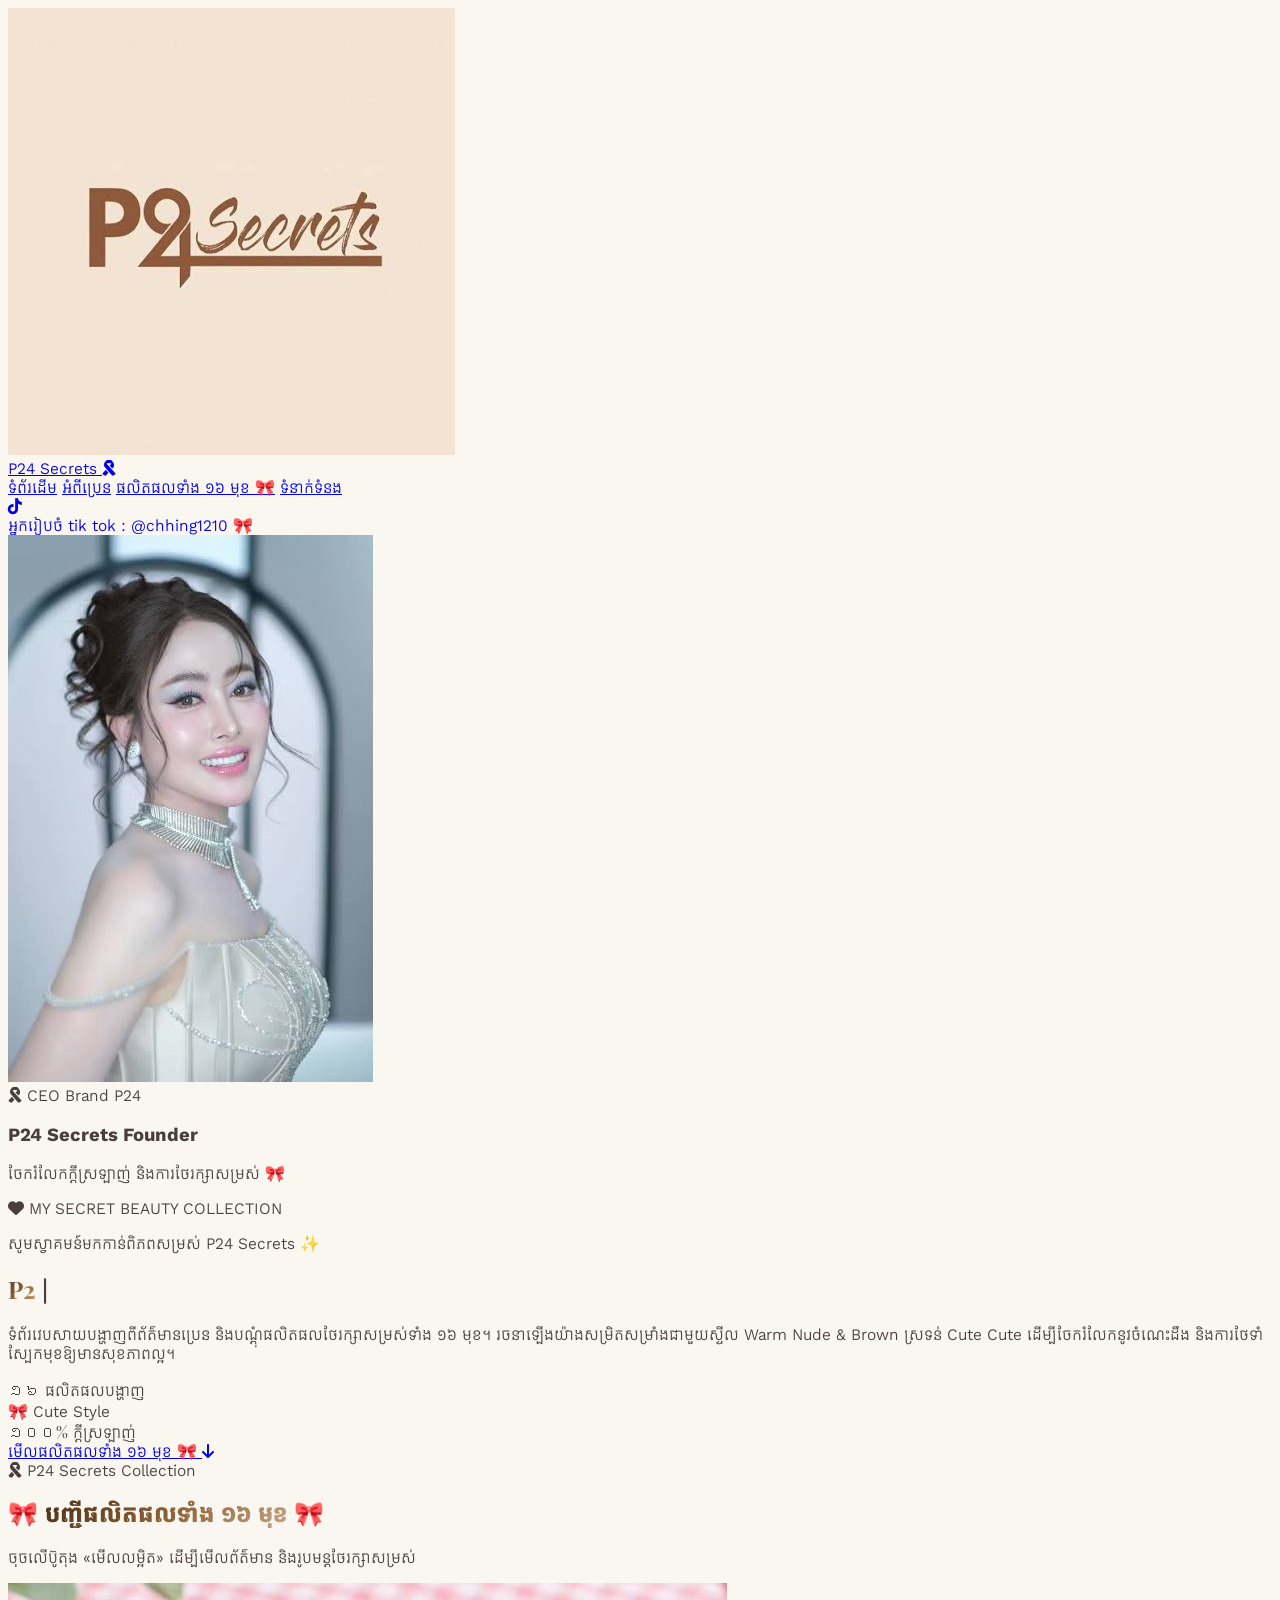
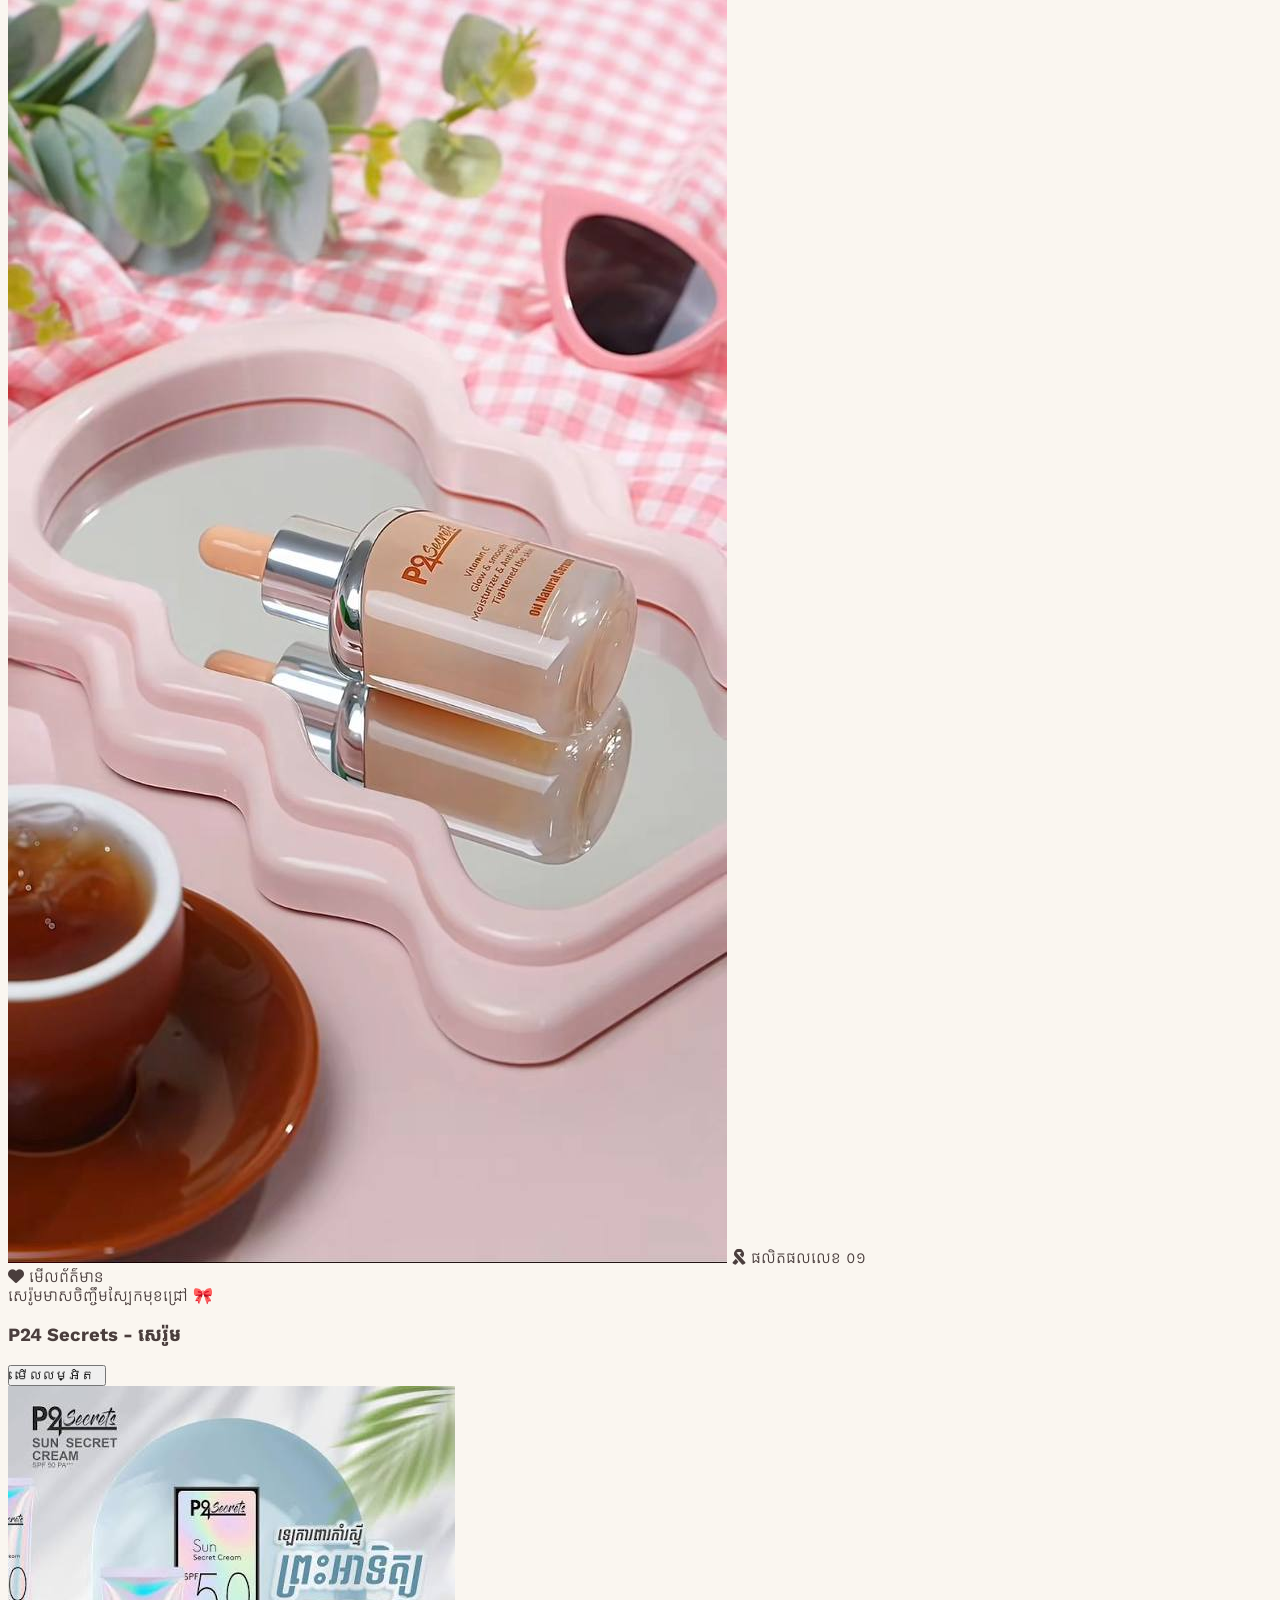
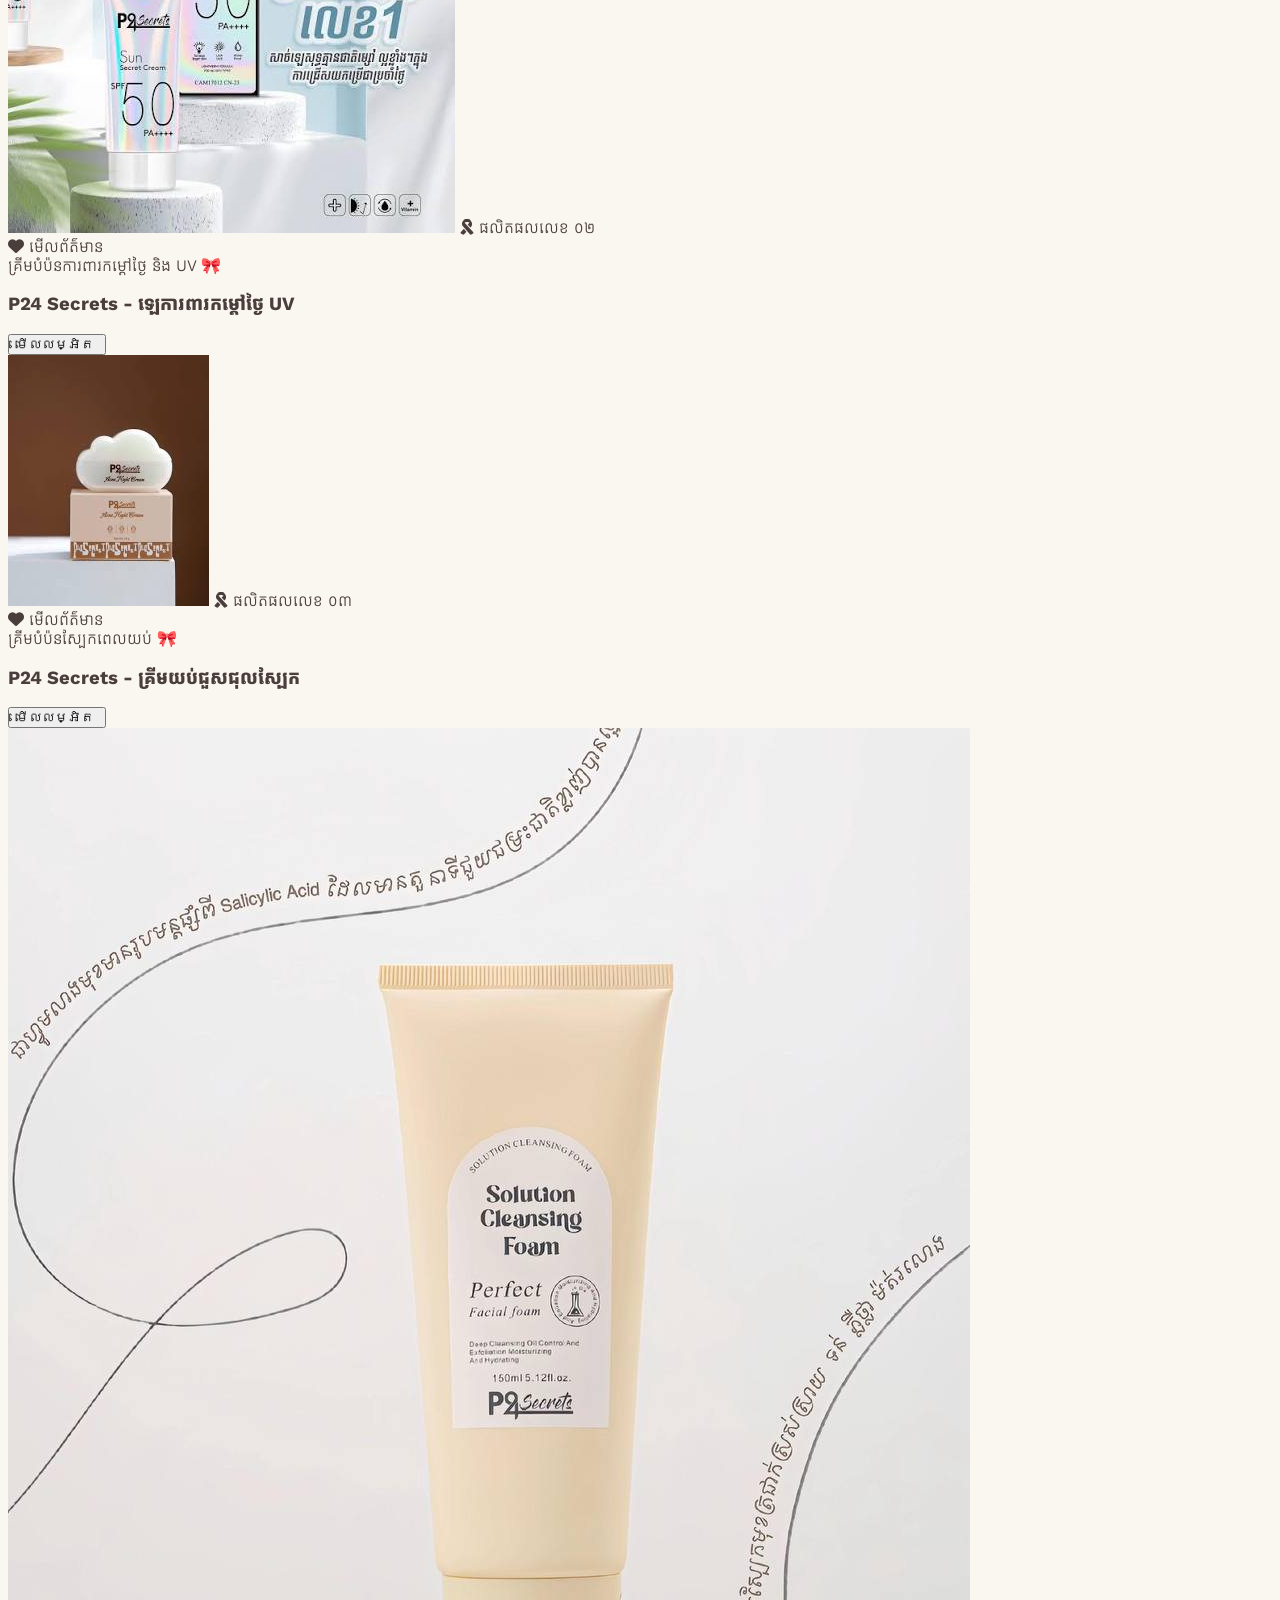
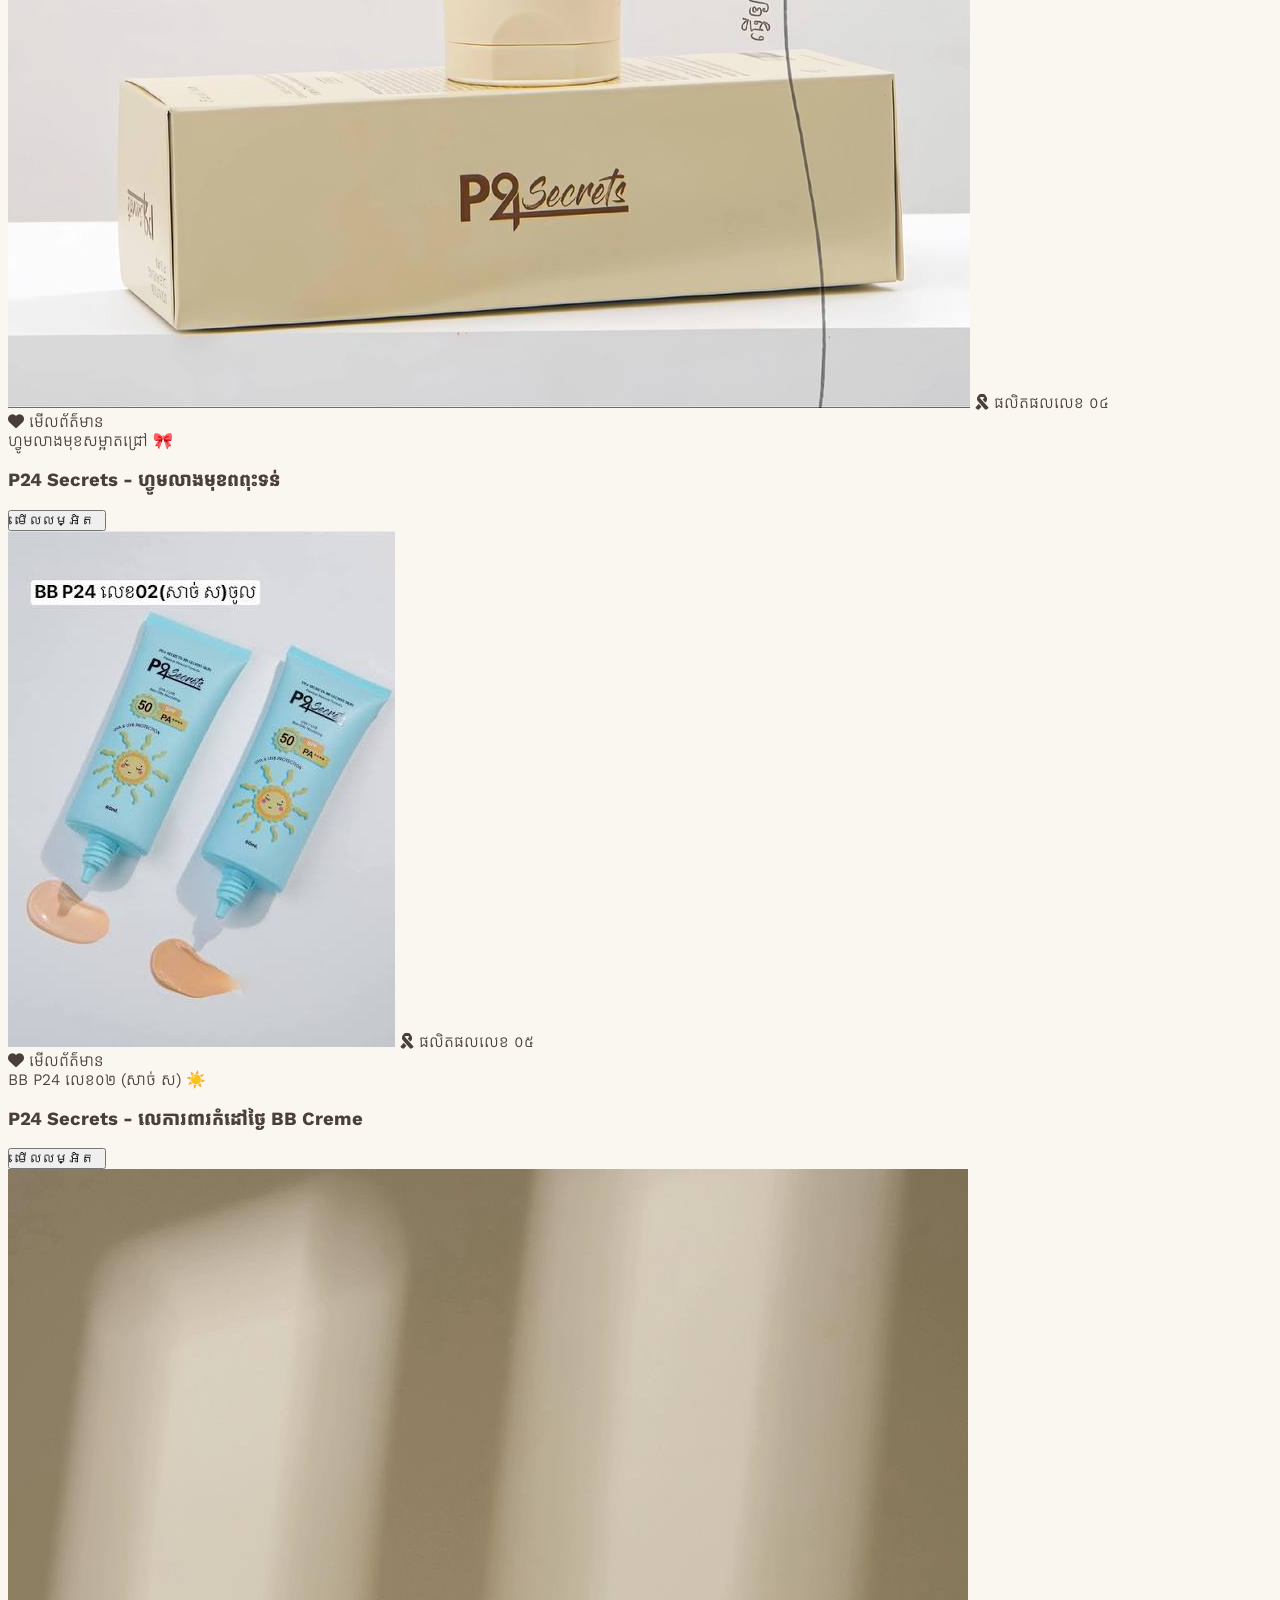
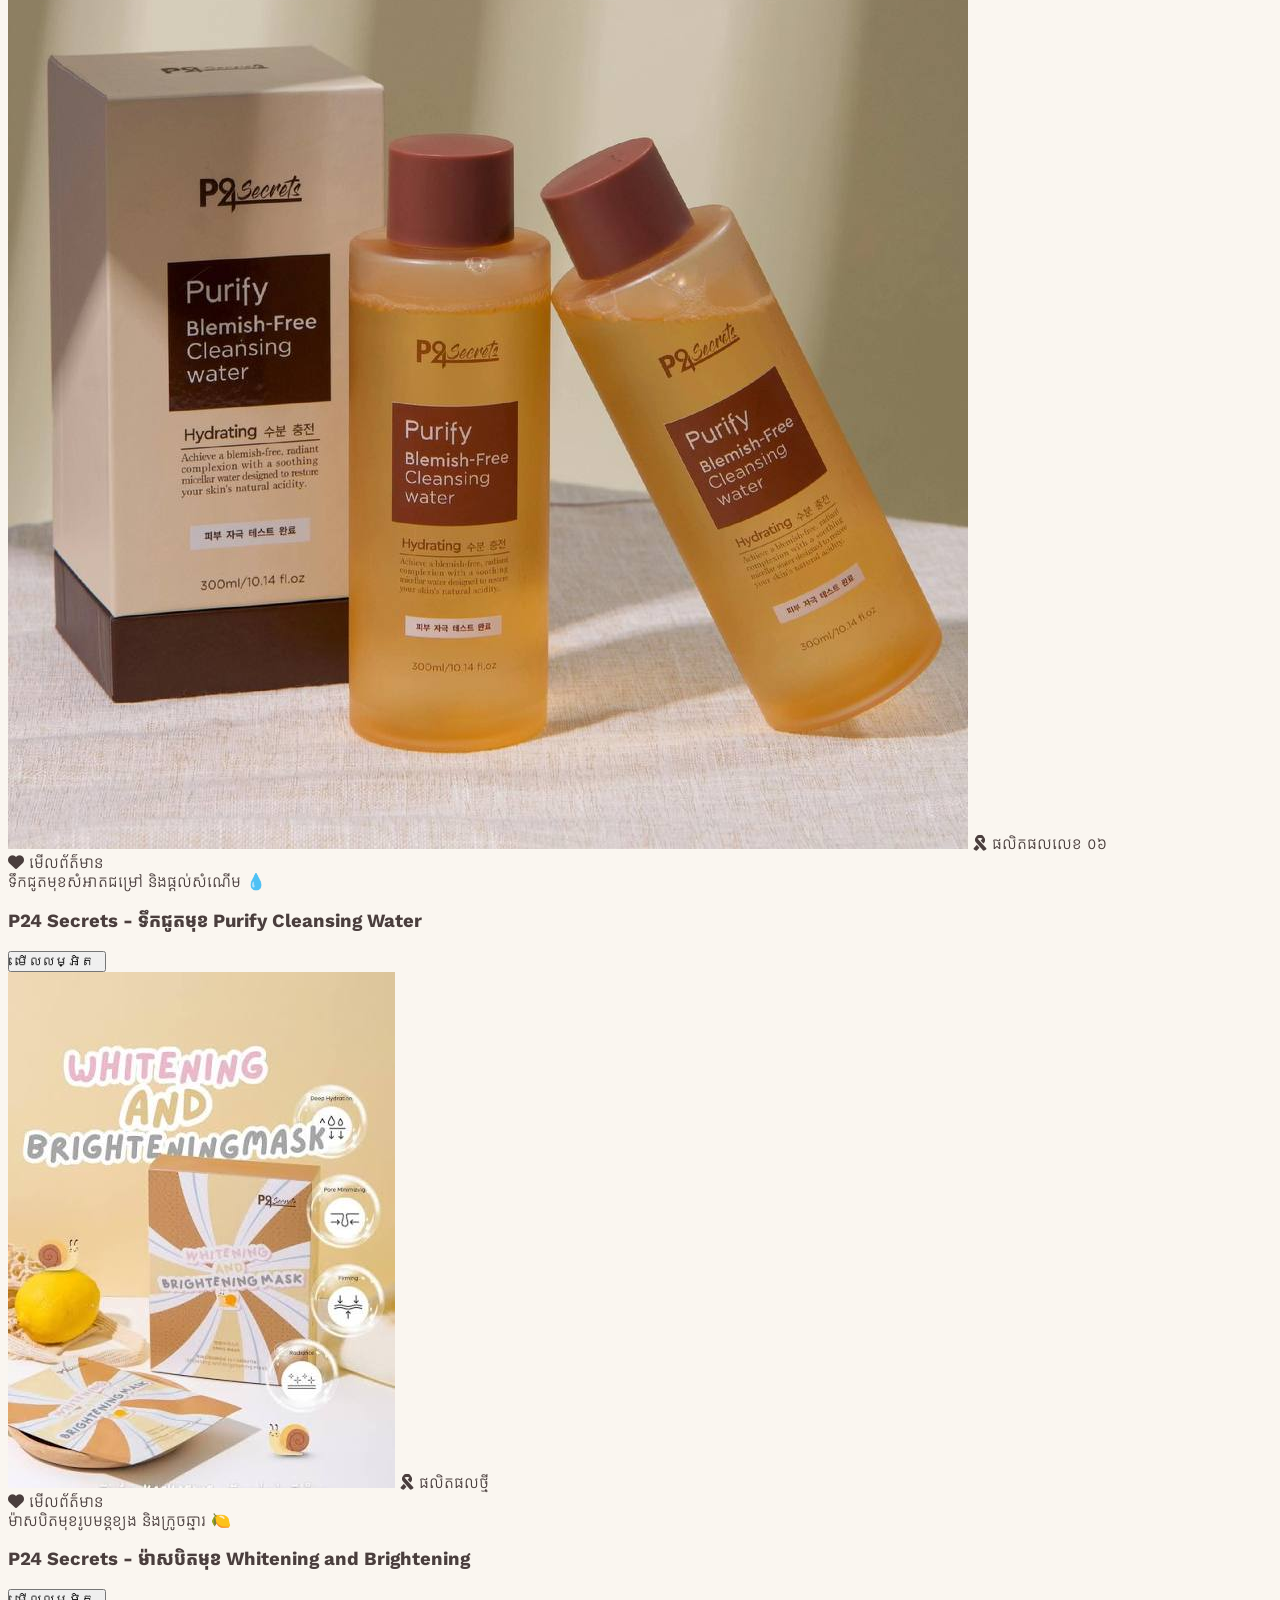
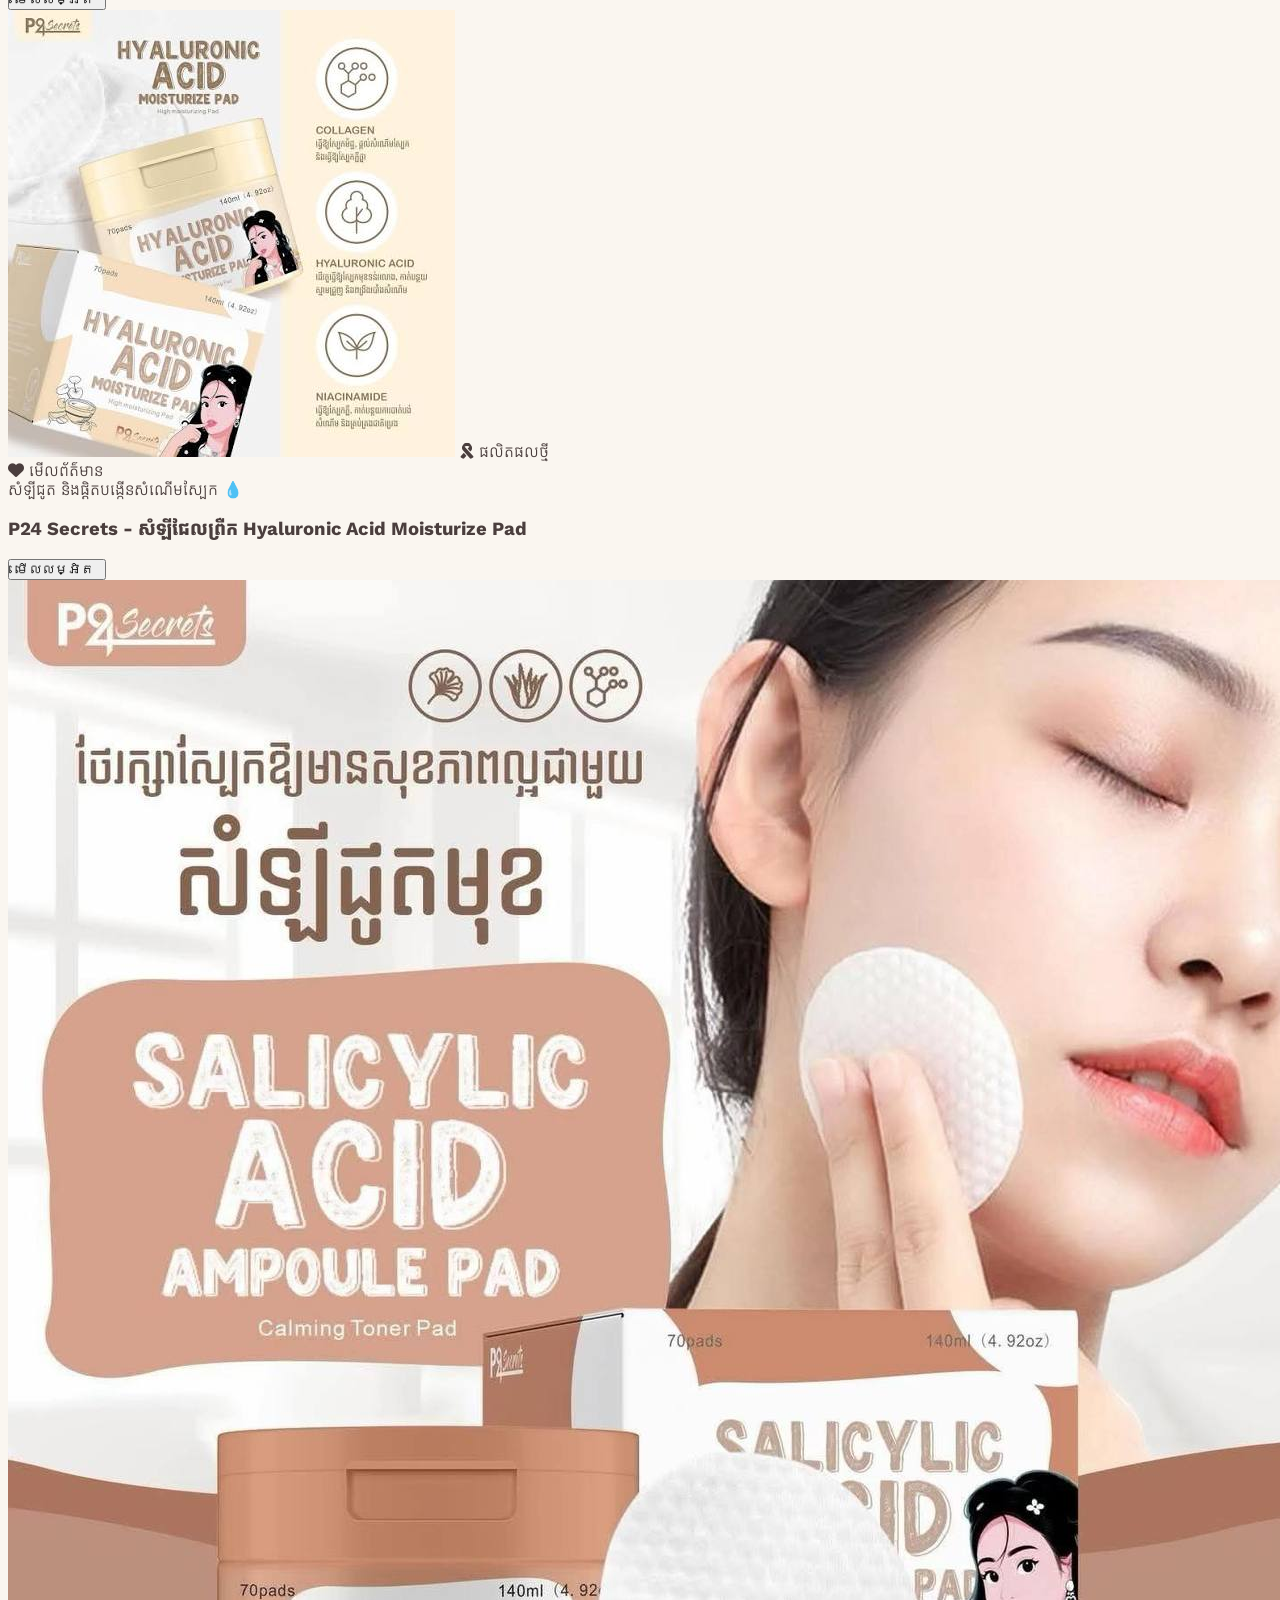
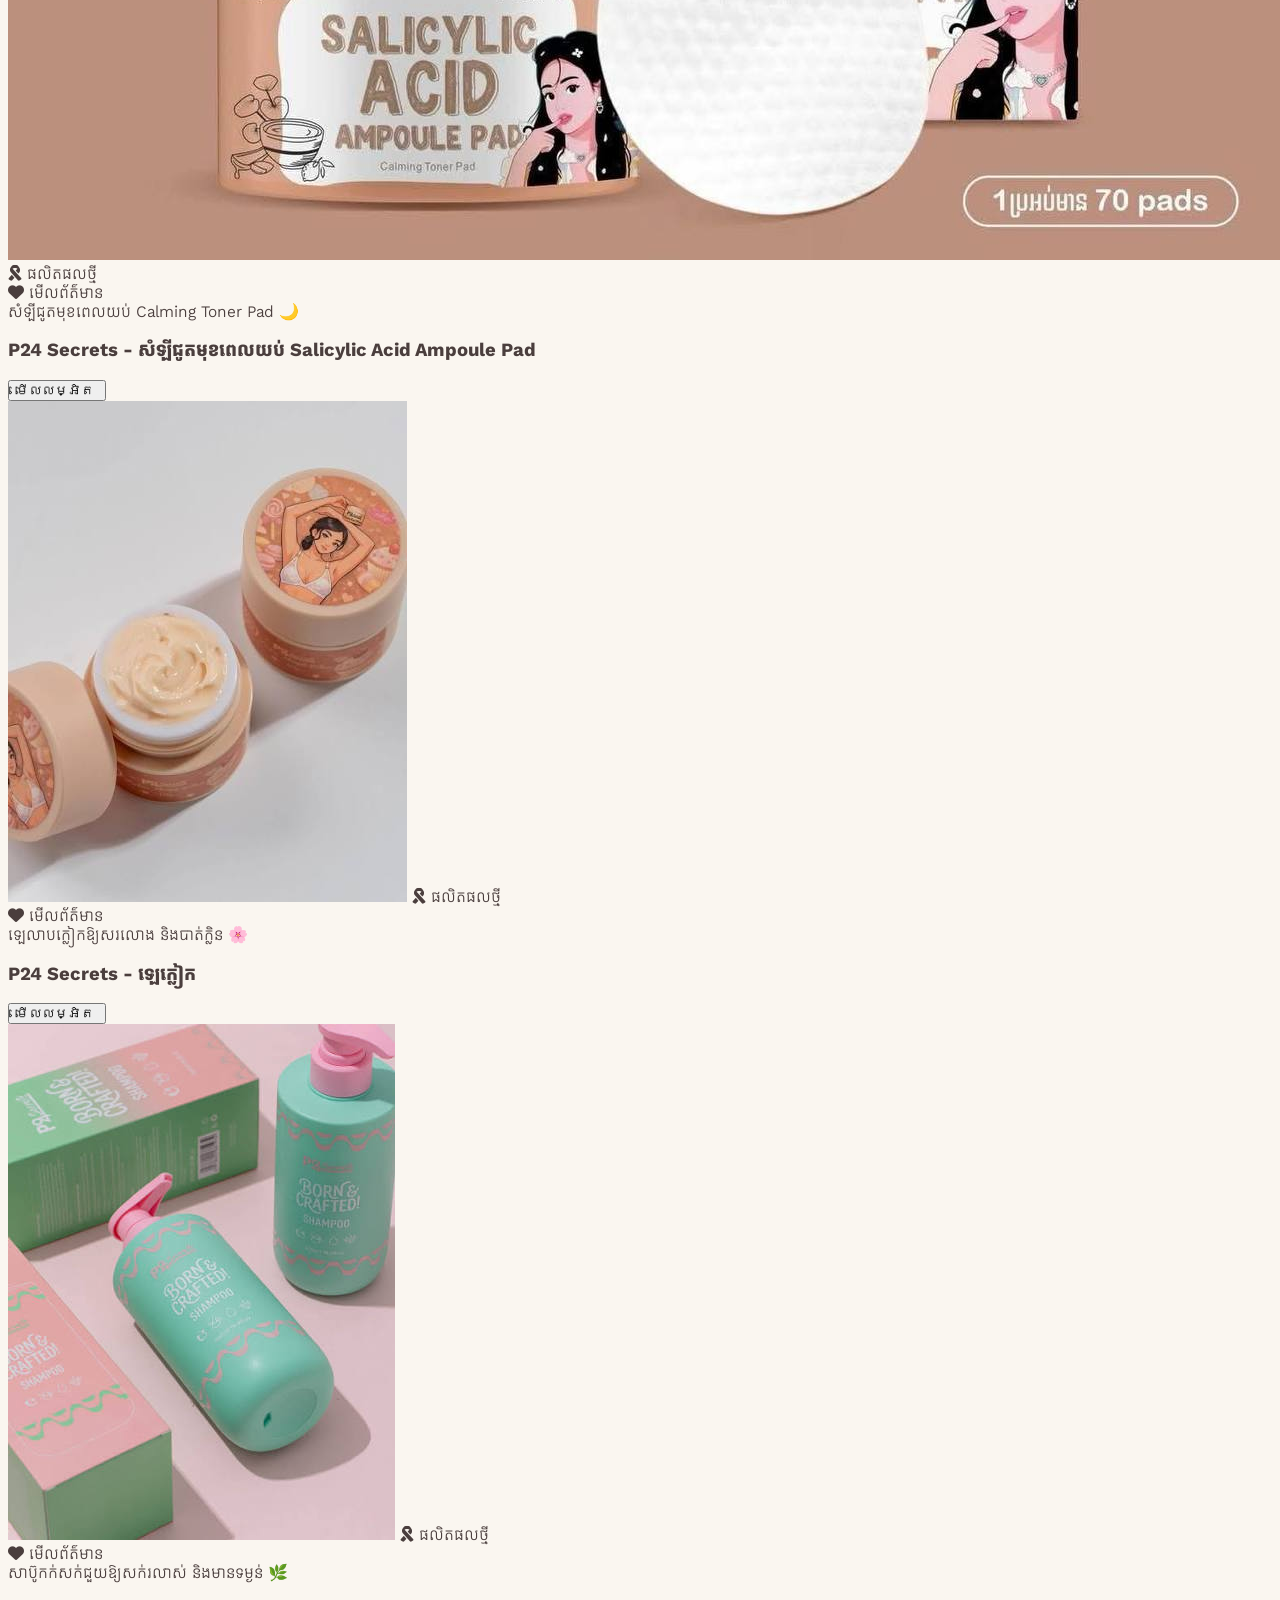
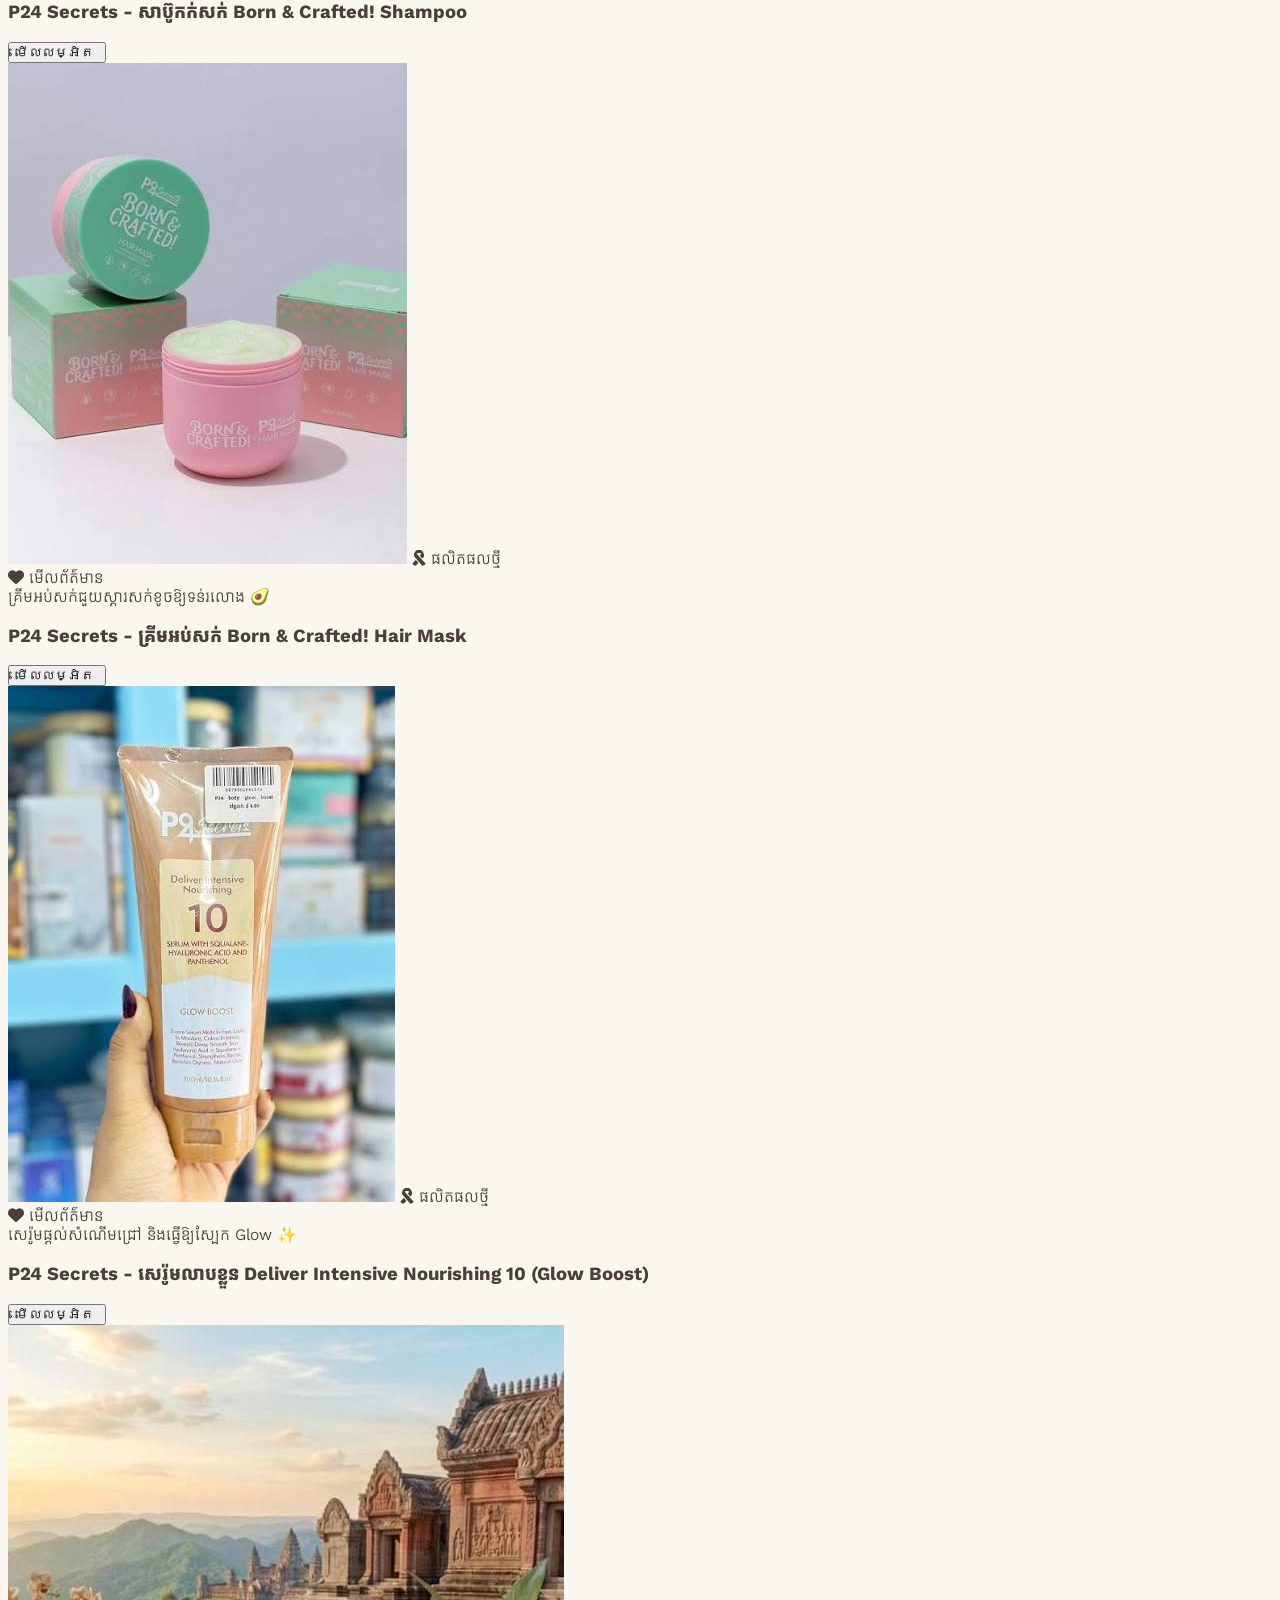
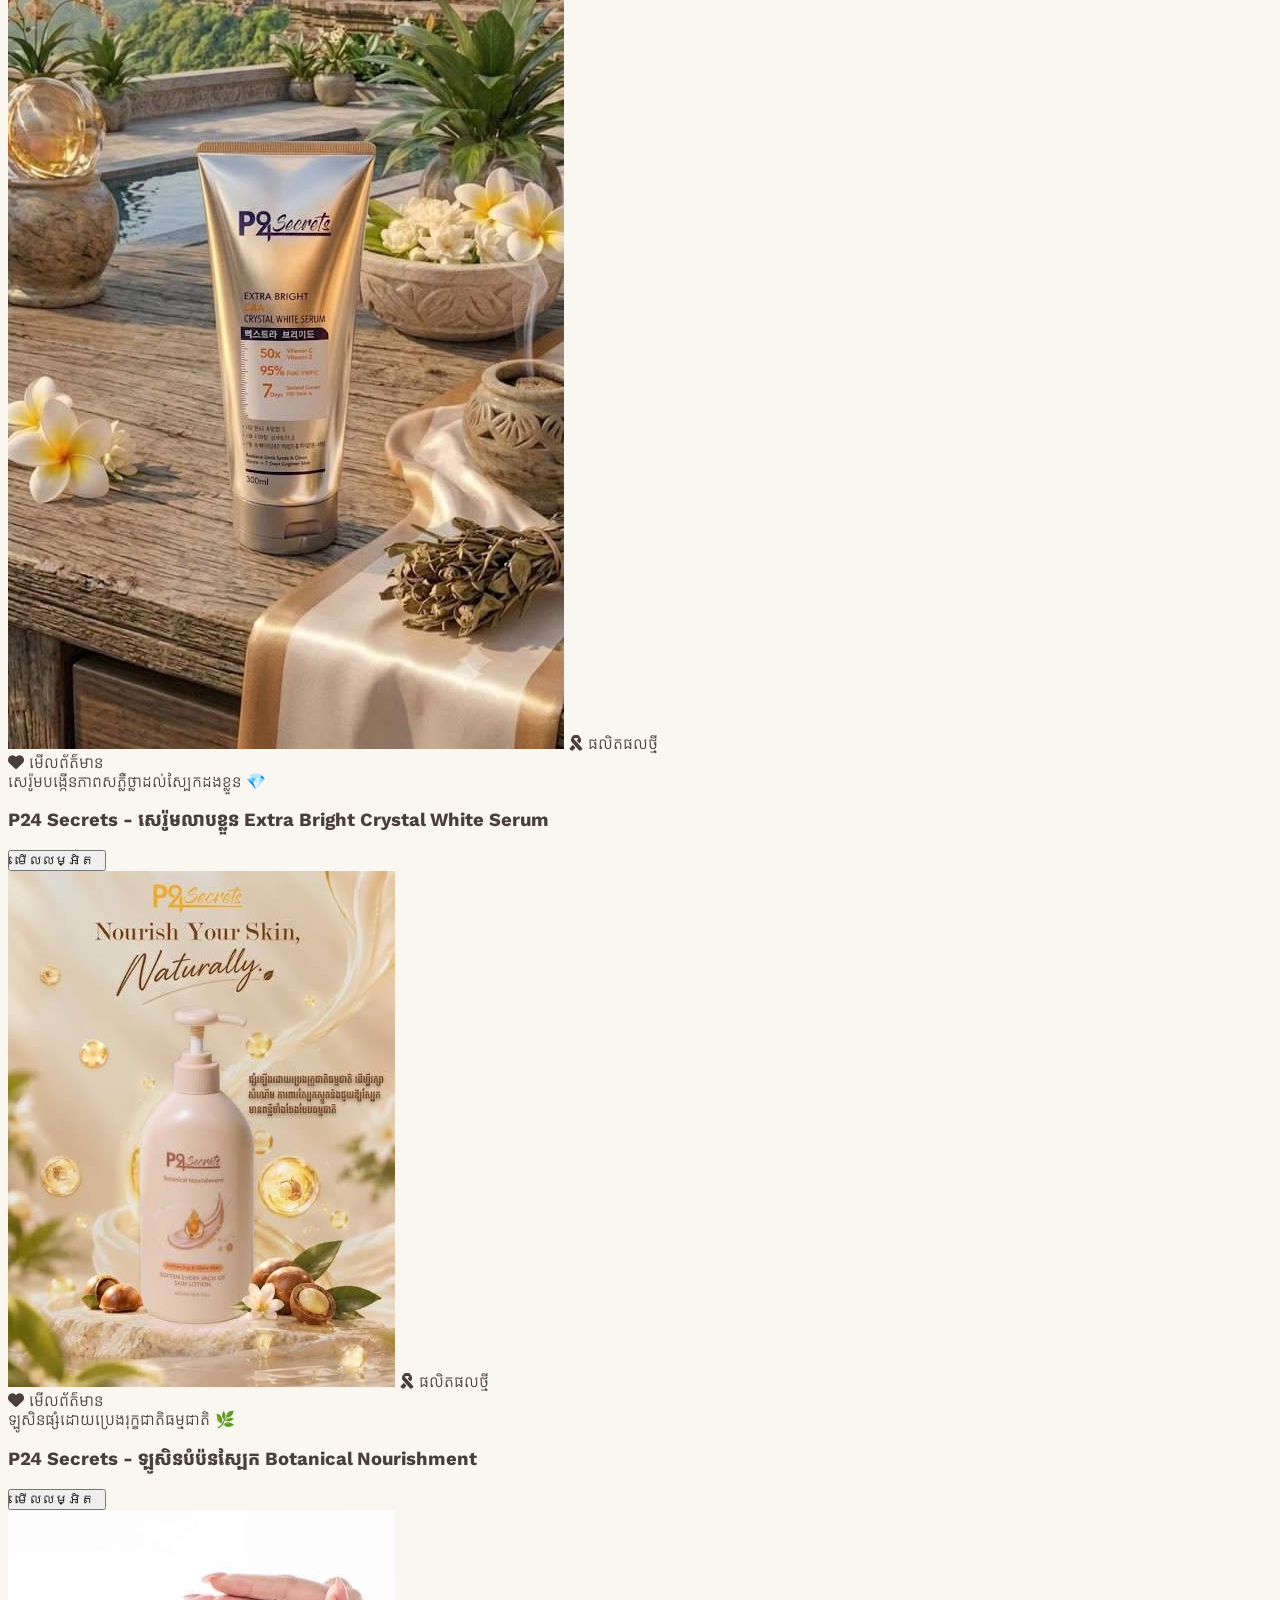
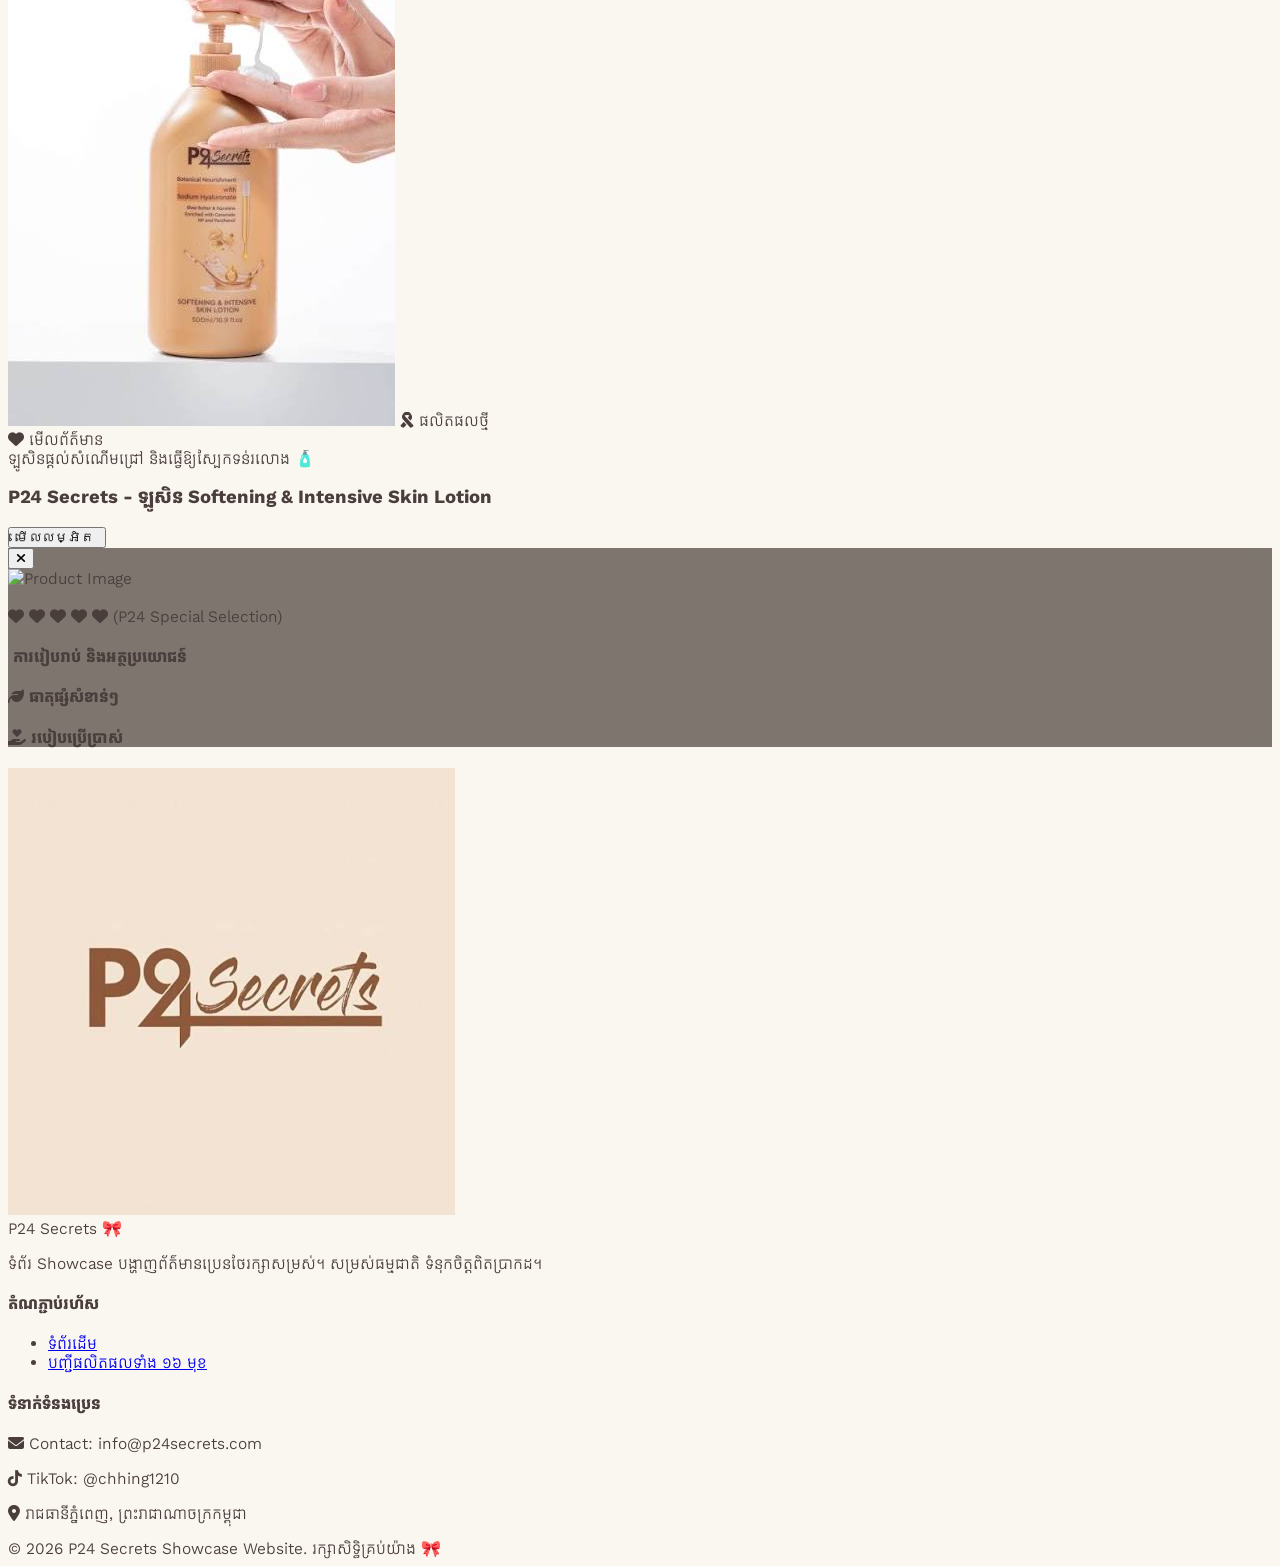
==== commit 636e5f80: "style" ====
--- a/index.html
+++ b/index.html
@@ -5,12 +5,12 @@
     <meta charset="UTF-8">
     <meta name="viewport" content="width=device-width, initial-scale=1.0">
     <title>P24 Secrets - Warm Bronze & Cute Showcase 🎀</title>
-
+    
     <!-- Tailwind CSS -->
     <script src="https://cdn.tailwindcss.com"></script>
     <!-- Font Awesome Icons -->
     <link rel="stylesheet" href="https://cdnjs.cloudflare.com/ajax/libs/font-awesome/6.4.0/css/all.min.css">
-
+    
     <!-- Custom Stylesheet -->
     <link rel="stylesheet" href="assets/css/style.css">
 
@@ -26,7 +26,7 @@
                             200: '#E5D0B8',
                             300: '#D5B592',
                             400: '#C6A382',
-                            500: '#A97C50', /* ពណ៌ត្នោតប្រេន */
+                            500: '#A97C50',
                             600: '#8C6036',
                             700: '#6E4927',
                             800: '#4A321B',
@@ -48,18 +48,20 @@
     <!-- Navigation Header -->
     <header class="sticky top-0 z-40 bg-brand-50/90 backdrop-blur-md border-b border-brand-200/60 shadow-sm">
         <div class="max-w-7xl mx-auto px-6 h-20 flex items-center justify-between">
-
+            
             <!-- Logo Section -->
             <a href="#" class="flex items-center space-x-3 group">
-                <div
-                    class="w-12 h-12 rounded-full overflow-hidden border-2 border-brand-400 bg-white shadow-sm flex items-center justify-center">
-                    <img src="assets/images/logo.jpg" alt="P24 Secrets Logo" class="w-full h-full object-cover">
+                <div class="w-12 h-12 rounded-full overflow-hidden border-2 border-brand-400 bg-white shadow-sm flex items-center justify-center">
+                    <img src="assets/images/logo.jpg" 
+                         alt="P24 Secrets Logo" 
+                         class="w-full h-full object-cover">
                 </div>
                 <span class="font-bold text-brand-700 text-lg tracking-wide flex items-center gap-1.5">
                     P24 Secrets <i class="fa-solid fa-ribbon text-pink-400 text-sm"></i>
                 </span>
             </a>
 
+            <!-- Navigation Links -->
             <nav class="hidden lg:flex items-center space-x-8 text-xs font-medium text-brand-800">
                 <a href="#hero" class="hover:text-brand-500 transition">ទំព័រដើម</a>
                 <a href="#about" class="hover:text-brand-500 transition">អំពីប្រេន</a>
@@ -67,10 +69,16 @@
                 <a href="#contact" class="hover:text-brand-500 transition">ទំនាក់ទំនង</a>
             </nav>
 
-            <a href="https://www.tiktok.com/@chhing1210?_r=1&_t=ZS-99yA91RRA3w" target="_blank"
-                class="flex items-center space-x-2 bg-white/80 border border-brand-300/60 px-4 py-1.5 rounded-full text-xs text-brand-700 font-medium shadow-sm hover:bg-black hover:text-white hover:border-black transition duration-300">
-                <i class="fa-brands fa-tiktok text-sm"></i>
-                <span>អ្នករៀបចំ tik tok : @chhing1210 </span>
+            <!-- TikTok Button ជាមួយអក្សររត់មានចលនា -->
+            <a href="https://www.tiktok.com/@chhing1210" 
+               target="_blank" 
+               class="flex items-center space-x-2 bg-white/90 border border-brand-300/80 px-4 py-1.5 rounded-full text-xs text-brand-800 font-medium shadow-sm hover:bg-black hover:text-white hover:border-black transition duration-300 w-44 sm:w-56 overflow-hidden">
+                <i class="fa-brands fa-tiktok text-sm text-black flex-shrink-0"></i>
+                <div class="overflow-hidden w-full relative">
+                    <span class="animate-marquee inline-block font-semibold">
+                        អ្នករៀបចំ tik tok : @chhing1210 🎀
+                    </span>
+                </div>
             </a>
         </div>
     </header>
@@ -78,19 +86,17 @@
     <!-- Hero Section -->
     <section id="hero" class="relative py-12 px-6 max-w-7xl mx-auto">
         <div class="grid grid-cols-1 lg:grid-cols-2 gap-12 items-center">
-
+            
             <!-- Founder Image Side -->
             <div class="flex justify-center order-1 lg:order-1">
-                <div
-                    class="relative w-full max-w-md rounded-3xl overflow-hidden shadow-xl border-4 border-white bg-white group transition-all duration-500">
-                    <img src="assets/images/founder.jpg" alt="P24 Secrets Founder"
-                        class="w-full h-[460px] object-cover object-center group-hover:scale-105 transition duration-700 ease-in-out">
-
-                    <div
-                        class="absolute bottom-4 left-4 right-4 bg-white/80 backdrop-blur-md border border-white/50 rounded-2xl p-4 text-slate-800 transform transition duration-300">
-                        <span
-                            class="inline-flex items-center gap-1 bg-pink-400 text-white text-[10px] font-semibold px-2.5 py-0.5 rounded-full mb-1 shadow-sm">
-                            <i class="fa-solid fa-ribbon"></i> ស្ថាបនិកប្រេន
+                <div class="relative w-full max-w-md rounded-3xl overflow-hidden shadow-xl border-4 border-white bg-white group transition-all duration-500">
+                    <img src="assets/images/founder.jpg" 
+                         alt="P24 Secrets Founder" 
+                         class="w-full h-[460px] object-cover object-center group-hover:scale-105 transition duration-700 ease-in-out">
+                    
+                    <div class="absolute bottom-4 left-4 right-4 bg-white/80 backdrop-blur-md border border-white/50 rounded-2xl p-4 text-slate-800 transform transition duration-300">
+                        <span class="inline-flex items-center gap-1 bg-pink-400 text-white text-[10px] font-semibold px-2.5 py-0.5 rounded-full mb-1 shadow-sm">
+                            <i class="fa-solid fa-ribbon"></i> CEO Brand P24
                         </span>
                         <h3 class="font-bold text-sm text-brand-800 tracking-wide">P24 Secrets Founder</h3>
                         <p class="text-[11px] text-slate-600 font-light">ចែករំលែកក្ដីស្រឡាញ់ និងការថែរក្សាសម្រស់ 🎀</p>
@@ -100,23 +106,23 @@
 
             <!-- Content Side -->
             <div class="space-y-6 order-2 lg:order-2">
-                <div
-                    class="inline-flex items-center space-x-2 bg-brand-100 border border-brand-300 px-4 py-1.5 rounded-full text-[11px] font-semibold text-brand-700 tracking-wider">
+                <div class="inline-flex items-center space-x-2 bg-brand-100 border border-brand-300 px-4 py-1.5 rounded-full text-[11px] font-semibold text-brand-700 tracking-wider">
                     <i class="fa-solid fa-heart text-pink-400 text-xs"></i>
                     <span>MY SECRET BEAUTY COLLECTION</span>
                 </div>
 
-                <div class="space-y-2">
-                    <p class="text-sm font-semibold text-brand-500">សូមស្វាគមន៍មកកាន់ពិភពសម្រស់បែប Cute 🎀</p>
-                    <h1 class="text-4xl sm:text-5xl font-bold font-serif-title text-brand-900 leading-tight">
-                        P24 Secrets Website
-                    </h1>
-                </div>
+               <div class="space-y-2">
+    <div class="space-y-2">
+    <p class="text-sm font-semibold text-brand-600">សូមស្វាគមន៍មកកាន់ពិភពសម្រស់ P24 Secrets ✨</p>
+    <h1 class="text-4xl sm:text-5xl font-extrabold font-serif-title leading-tight min-h-[60px] flex items-center">
+        <!-- ប្រើអក្សរ Gradient ពណ៌ត្នោតមាស មិនមានពណ៌ផ្កាឈូក -->
+        <span id="typewriter-title" class="title-gradient"></span>
+        <span class="animate-ping text-brand-500 font-light ml-1">|</span>
+    </h1>
+</div>
 
                 <p class="text-xs sm:text-sm text-slate-600 leading-relaxed font-light max-w-xl">
-                    ទំព័រវេបសាយបង្ហាញពីព័ត៌មានប្រេន និងបណ្តុំផលិតផលថែរក្សាសម្រស់ទាំង ១៦ មុខ។
-                    រចនាឡើងយ៉ាងសម្រិតសម្រាំងជាមួយស្ទីល Warm Nude & Brown ស្រទន់ Cute Cute ដើម្បីចែករំលែកនូវចំណេះដឹង
-                    និងការថែទាំស្បែកមុខឱ្យមានសុខភាពល្អ។
+                    ទំព័រវេបសាយបង្ហាញពីព័ត៌មានប្រេន និងបណ្តុំផលិតផលថែរក្សាសម្រស់ទាំង ១៦ មុខ។ រចនាឡើងយ៉ាងសម្រិតសម្រាំងជាមួយស្ទីល Warm Nude & Brown ស្រទន់ Cute Cute ដើម្បីចែករំលែកនូវចំណេះដឹង និងការថែទាំស្បែកមុខឱ្យមានសុខភាពល្អ។
                 </p>
 
                 <!-- Stats / Features -->
@@ -137,8 +143,7 @@
 
                 <!-- CTA Button -->
                 <div class="pt-2">
-                    <a href="#products"
-                        class="inline-flex items-center space-x-2 px-7 py-3 rounded-full bg-brand-500 hover:bg-brand-600 text-white text-xs font-semibold shadow-md hover:shadow-lg transition duration-300">
+                    <a href="#products" class="inline-flex items-center space-x-2 px-7 py-3 rounded-full bg-brand-500 hover:bg-brand-600 text-white text-xs font-semibold shadow-md hover:shadow-lg transition duration-300">
                         <span>មើលផលិតផលទាំង ១៦ មុខ 🎀</span>
                         <i class="fa-solid fa-arrow-down text-xs animate-bounce"></i>
                     </a>
@@ -150,15 +155,33 @@
 
     <!-- Products Section -->
     <section id="products" class="py-16 px-6 max-w-7xl mx-auto">
-        <div class="text-center space-y-2 mb-12">
-            <span
-                class="text-xs font-bold text-pink-400 uppercase tracking-widest flex items-center justify-center gap-1">
-                <i class="fa-solid fa-ribbon"></i> Showcase Collection <i class="fa-solid fa-ribbon"></i>
-            </span>
-            <h2 class="text-3xl font-bold font-serif-title text-brand-900">បញ្ជីផលិតផលទាំង ១៦ មុខ</h2>
-            <p class="text-xs text-slate-500 font-light">ចុចលើប៊ូតុងដើម្បីមើលព័ត៌មានលម្អិតរបស់ផលិតផលនីមួយៗ</p>
-        </div>
-
+        
+        <!-- Products Section Header (ស្ទីល Cute ថ្មី) -->
+        <div class="text-center space-y-3 mb-12">
+            <div class="inline-flex items-center gap-2 bg-pink-100/80 border border-pink-200 px-4 py-1.5 rounded-full shadow-sm">
+                <i class="fa-solid fa-ribbon text-pink-500 text-xs animate-bounce"></i>
+                <span class="text-[11px] font-bold text-pink-600 tracking-wider uppercase">P24 Secrets Collection</span>
+                <i class="fa-solid fa-sparkles text-amber-500 text-xs"></i>
+            </div>
+
+            <h2 class="text-3xl sm:text-4xl font-extrabold text-brand-900 tracking-wide leading-tight flex items-center justify-center gap-3">
+                <span class="text-pink-400 text-2xl">🎀</span>
+                <span class="title-gradient">បញ្ជីផលិតផលទាំង ១៦ មុខ</span>
+                <span class="text-pink-400 text-2xl">🎀</span>
+            </h2>
+
+            <div class="flex items-center justify-center gap-1 pt-1">
+                <span class="w-8 h-[2px] bg-brand-300 rounded-full"></span>
+                <span class="w-2 h-2 bg-pink-400 rounded-full"></span>
+                <span class="w-8 h-[2px] bg-brand-300 rounded-full"></span>
+            </div>
+
+            <p class="text-xs sm:text-sm text-slate-500 font-light max-w-md mx-auto pt-1">
+                ចុចលើប៊ូតុង <span class="font-medium text-brand-600">«មើលលម្អិត»</span> ដើម្បីមើលព័ត៌មាន និងរូបមន្តថែរក្សាសម្រស់
+            </p>
+        </div>
+
+        <!-- Product Grid -->
         <div id="product-grid" class="grid grid-cols-1 sm:grid-cols-2 md:grid-cols-3 lg:grid-cols-4 gap-6">
             <!-- Render by JS -->
         </div>
@@ -166,11 +189,9 @@
 
     <!-- Product Modal Detail Box -->
     <div id="product-modal" class="fixed inset-0 z-50 hidden modal-backdrop flex items-center justify-center p-4">
-        <div
-            class="relative w-full max-w-2xl bg-white rounded-3xl shadow-2xl overflow-hidden border border-brand-200 p-6 space-y-4 max-h-[90vh] overflow-y-auto">
-
-            <button onclick="closeModal()"
-                class="absolute top-4 right-4 w-9 h-9 rounded-full bg-brand-100 hover:bg-brand-200 text-brand-800 flex items-center justify-center transition">
+        <div class="relative w-full max-w-2xl bg-white rounded-3xl shadow-2xl overflow-hidden border border-brand-200 p-6 space-y-4 max-h-[90vh] overflow-y-auto">
+
+            <button onclick="closeModal()" class="absolute top-4 right-4 w-9 h-9 rounded-full bg-brand-100 hover:bg-brand-200 text-brand-800 flex items-center justify-center transition">
                 <i class="fa-solid fa-xmark text-lg"></i>
             </button>
 
@@ -179,8 +200,7 @@
                     <img id="modal-img" src="" alt="Product Image" class="w-full h-full object-cover">
                 </div>
                 <div class="space-y-3">
-                    <span id="modal-badge"
-                        class="bg-brand-500 text-white text-[10px] font-semibold px-3 py-1 rounded-full inline-flex items-center"></span>
+                    <span id="modal-badge" class="bg-brand-500 text-white text-[10px] font-semibold px-3 py-1 rounded-full inline-flex items-center"></span>
                     <h3 id="modal-title" class="text-xl font-bold text-brand-900 leading-snug"></h3>
                     <p id="modal-subtitle" class="text-xs text-brand-500 italic"></p>
                     <div class="flex items-center space-x-1.5 text-pink-400 text-xs">
@@ -199,9 +219,7 @@
                     <h4 class="font-bold text-brand-800 text-xs uppercase mb-1 flex items-center gap-1">
                         <i class="fa-solid fa-sparkles text-pink-400"></i> ការរៀបរាប់ និងអត្ថប្រយោជន៍
                     </h4>
-                    <p id="modal-desc"
-                        class="text-xs text-slate-600 leading-relaxed font-light bg-brand-50/70 p-3 rounded-2xl border border-brand-100">
-                    </p>
+                    <p id="modal-desc" class="text-xs text-slate-600 leading-relaxed font-light bg-brand-50/70 p-3 rounded-2xl border border-brand-100"></p>
                 </div>
                 <div>
                     <h4 class="font-bold text-brand-800 text-xs uppercase mb-1 flex items-center gap-1">
@@ -245,18 +263,13 @@
 
             <div class="space-y-2">
                 <h4 class="text-white font-bold text-xs uppercase tracking-wider mb-3">ទំនាក់ទំនងប្រេន</h4>
-                <p class="text-xs text-brand-200 flex items-center"><i
-                        class="fa-solid fa-envelope text-pink-300 mr-2"></i> Contact: info@p24secrets.com</p>
-                <p class="text-xs text-brand-200 flex items-center"><i
-                        class="fa-brands fa-facebook text-pink-300 mr-2"></i> Facebook: P24 Secrets</p>
-                <p class="text-xs text-brand-200 flex items-center"><i
-                        class="fa-solid fa-location-dot text-pink-300 mr-2"></i> រាជធានីភ្នំពេញ, ព្រះរាជាណាចក្រកម្ពុជា
-                </p>
-            </div>
-        </div>
-
-        <div
-            class="max-w-7xl mx-auto px-6 mt-8 pt-6 border-t border-brand-800/80 text-center text-xs text-brand-300 font-light">
+                <p class="text-xs text-brand-200 flex items-center"><i class="fa-solid fa-envelope text-pink-300 mr-2"></i> Contact: info@p24secrets.com</p>
+                <p class="text-xs text-brand-200 flex items-center"><i class="fa-brands fa-tiktok text-pink-300 mr-2"></i> TikTok: @chhing1210</p>
+                <p class="text-xs text-brand-200 flex items-center"><i class="fa-solid fa-location-dot text-pink-300 mr-2"></i> រាជធានីភ្នំពេញ, ព្រះរាជាណាចក្រកម្ពុជា</p>
+            </div>
+        </div>
+
+        <div class="max-w-7xl mx-auto px-6 mt-8 pt-6 border-t border-brand-800/80 text-center text-xs text-brand-300 font-light">
             © 2026 P24 Secrets Showcase Website. រក្សាសិទ្ធិគ្រប់យ៉ាង 🎀
         </div>
     </footer>
--- a/assets/css/style.css
+++ b/assets/css/style.css
@@ -26,4 +26,43 @@
 ::-webkit-scrollbar-thumb {
     background: #C6A382;
     border-radius: 10px;
+}
+
+/* ==========================================
+   Animation សម្រាប់រត់អក្សរ TikTok & Styles បន្ថែម
+   ========================================== */
+
+/* 1. Animation អក្សររត់ */
+@keyframes marquee {
+    0% {
+        transform: translateX(100%);
+    }
+    100% {
+        transform: translateX(-100%);
+    }
+}
+
+.animate-marquee {
+    display: inline-block;
+    white-space: nowrap;
+    animation: marquee 9s linear infinite;
+}
+
+/* ឈប់រត់ពេល Hover ចំ */
+.animate-marquee:hover {
+    animation-play-state: paused;
+}
+
+/* 2. ស្ទីលពណ៌អក្សរចំណងជើងបែប Luxury Gradient */
+.title-gradient {
+    background: linear-gradient(135deg, #6E4927 0%, #A97C50 50%, #E29578 100%);
+    -webkit-background-clip: text;
+    -webkit-text-fill-color: transparent;
+}
+
+/* ស្ទីលពណ៌អក្សរ Warm Nude & Gold មិនមានពណ៌ផ្កាឈូក */
+.title-gradient {
+    background: linear-gradient(135deg, #4A321B 0%, #8C6036 50%, #C6A382 100%);
+    -webkit-background-clip: text;
+    -webkit-text-fill-color: transparent;
 }
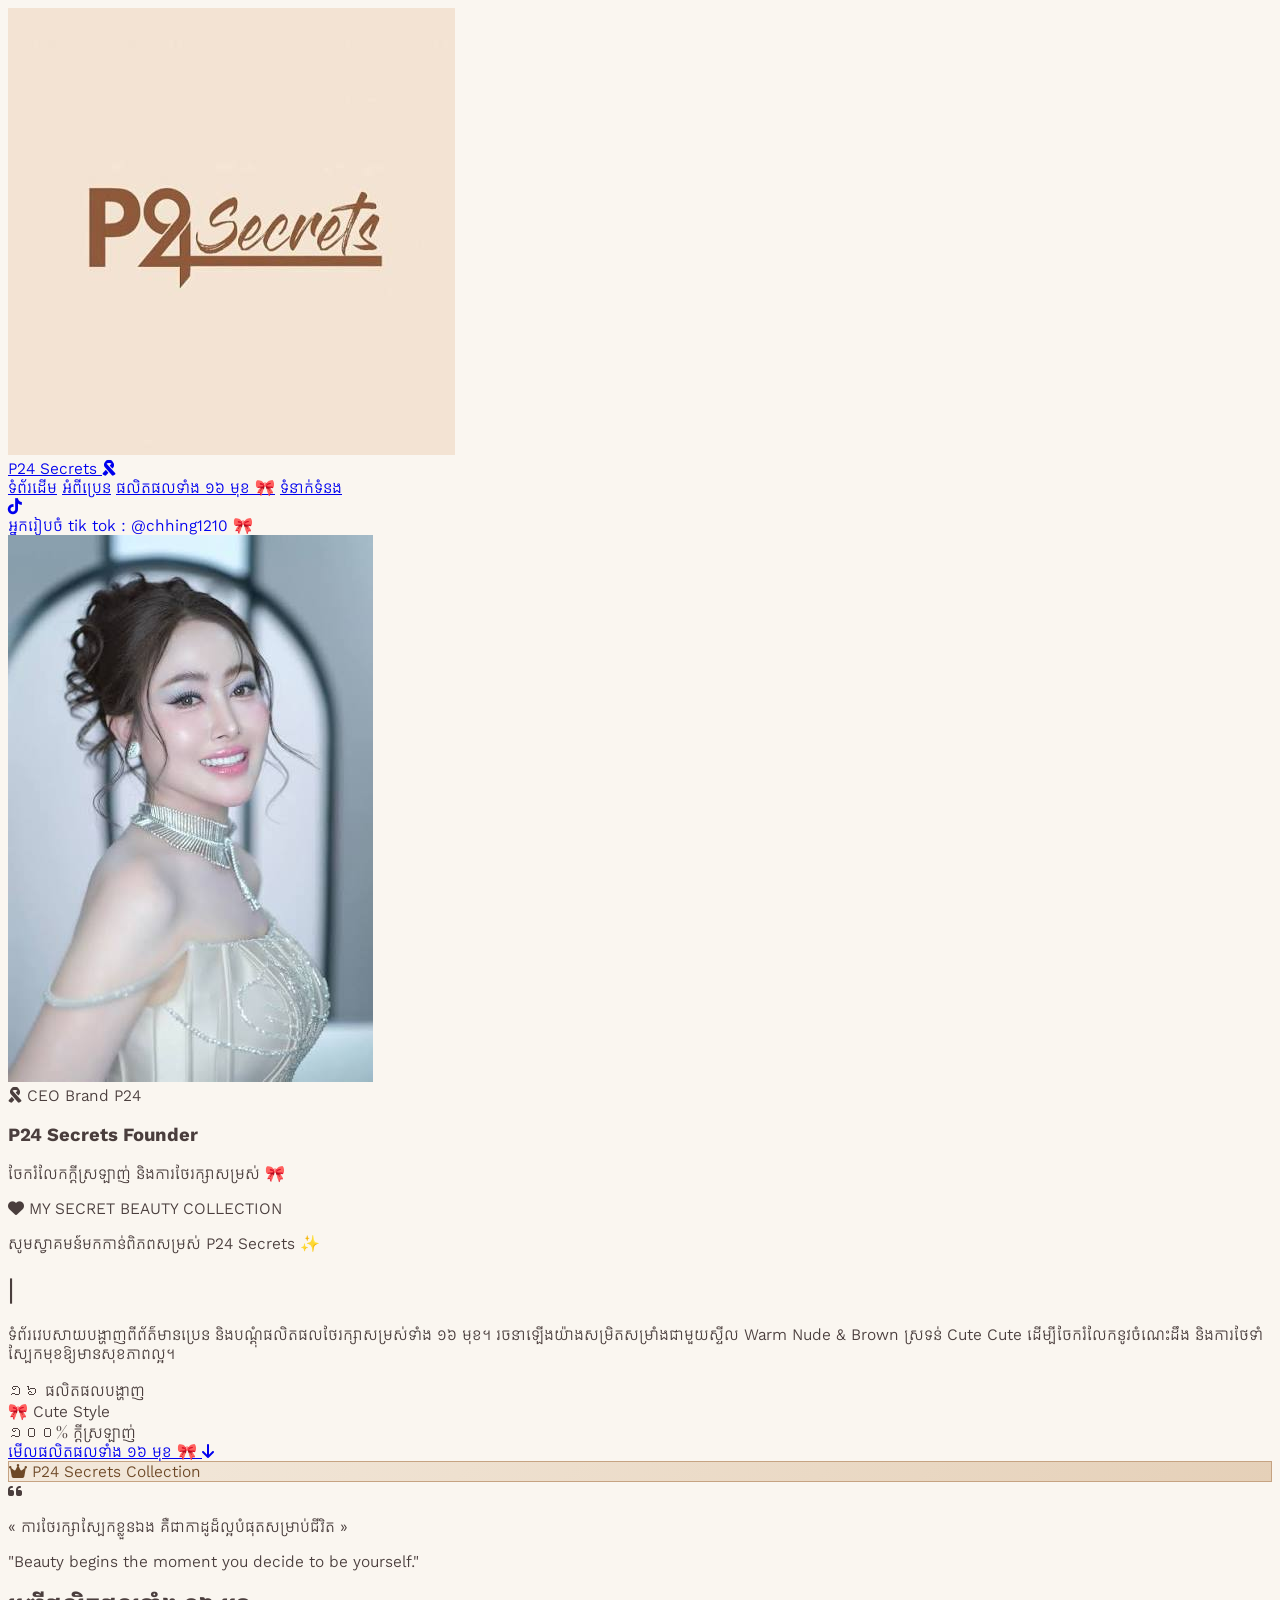
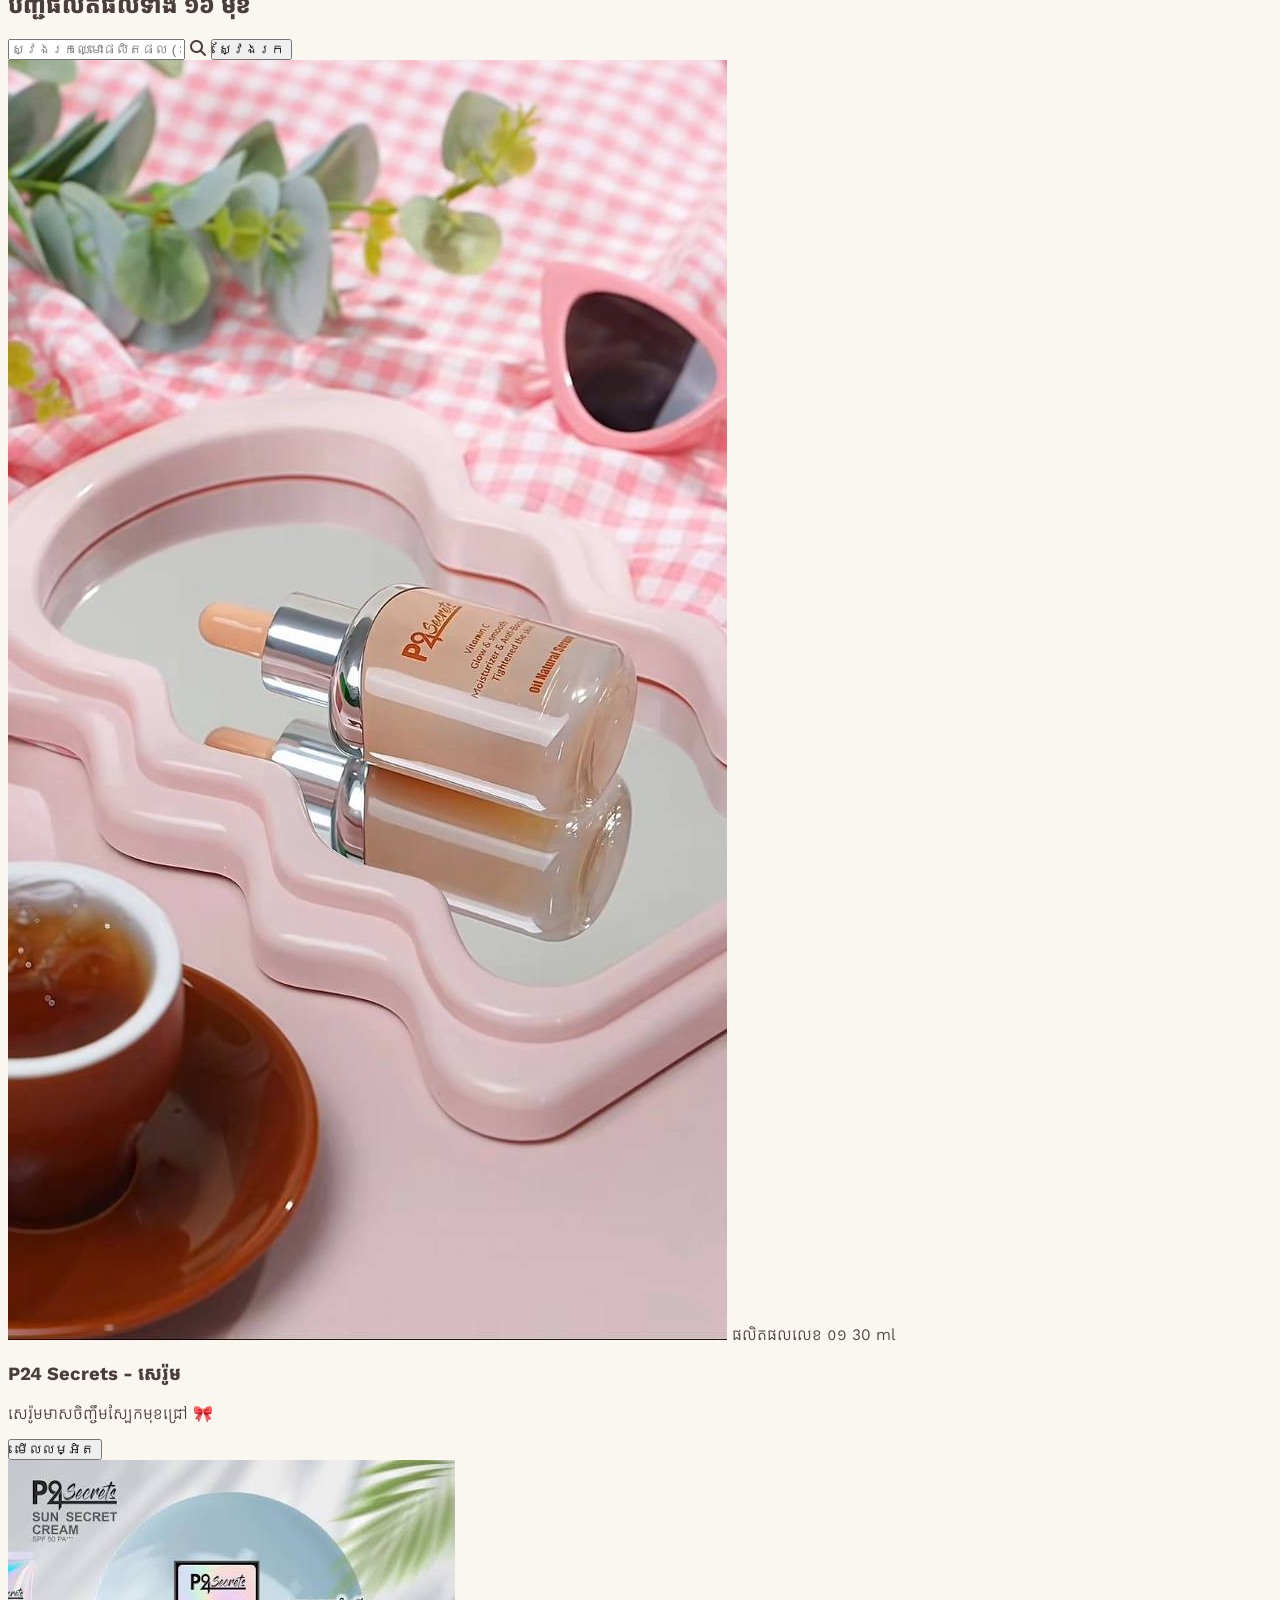
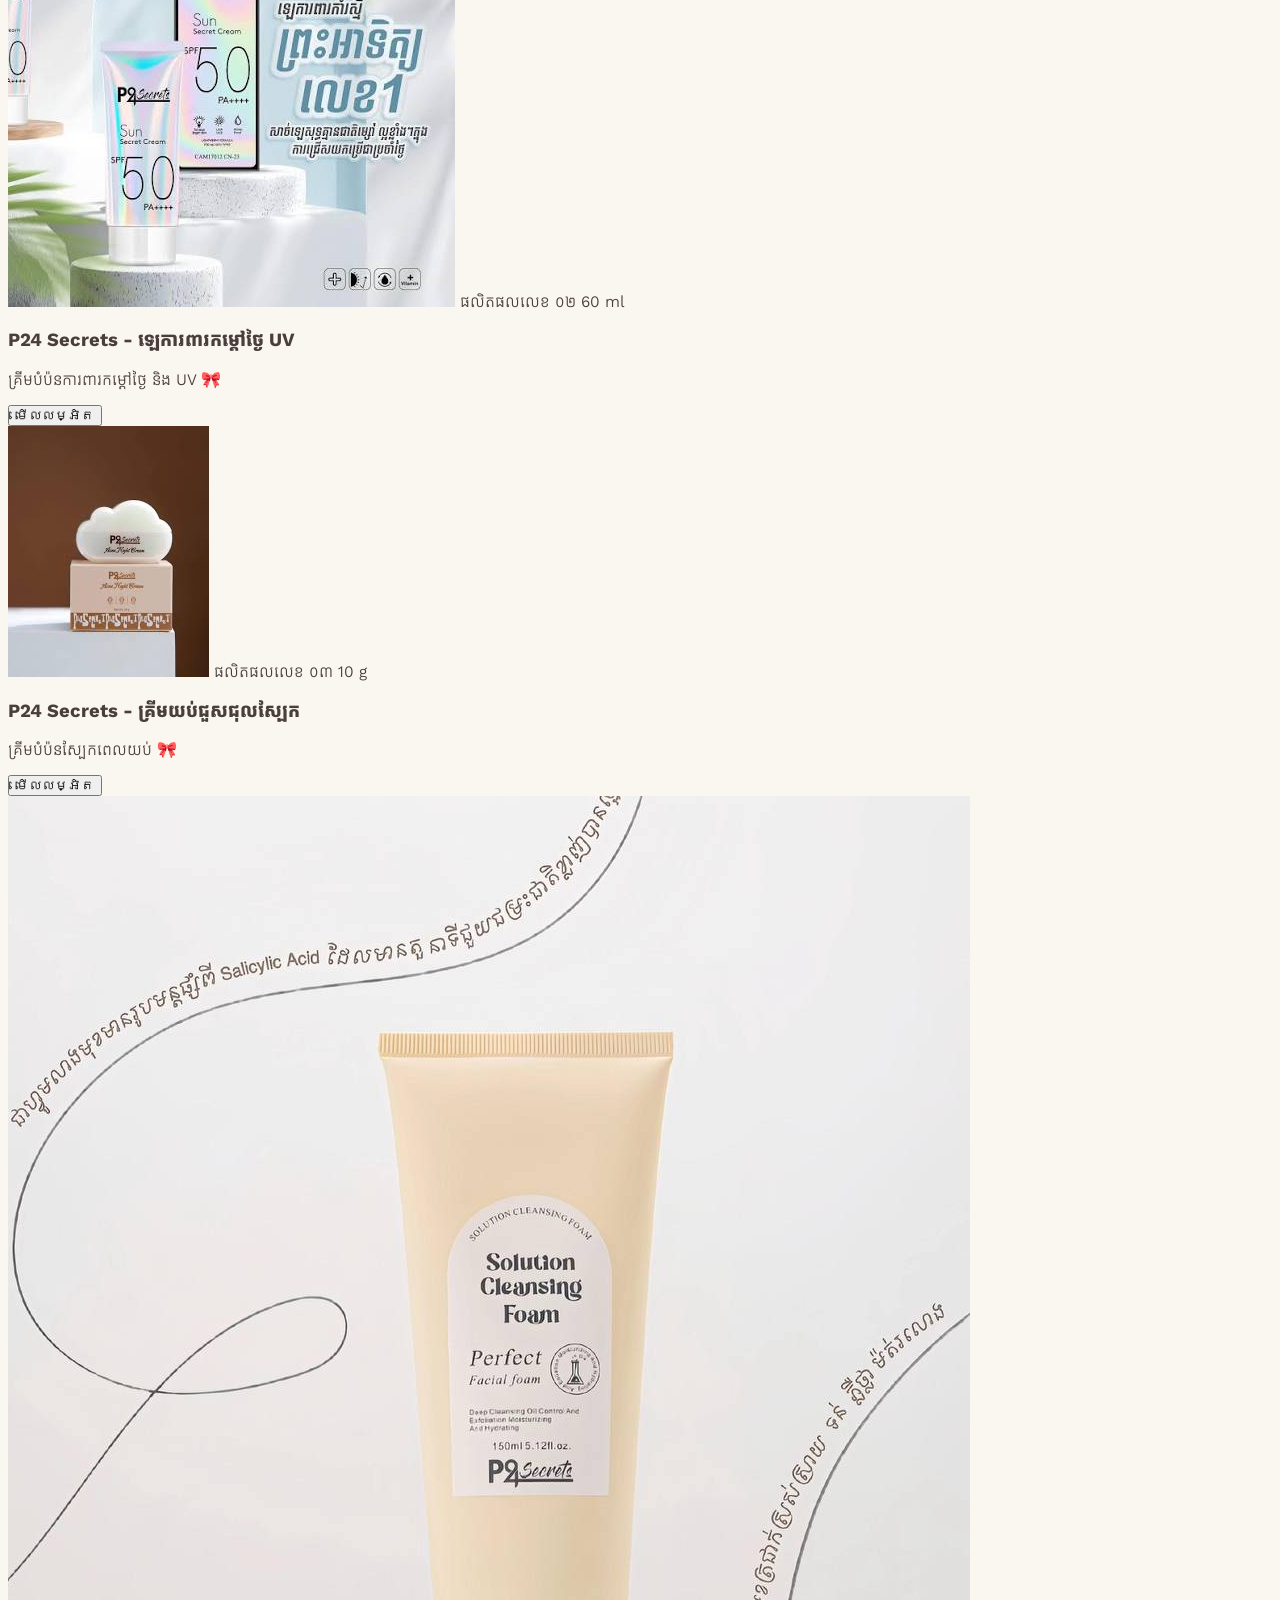
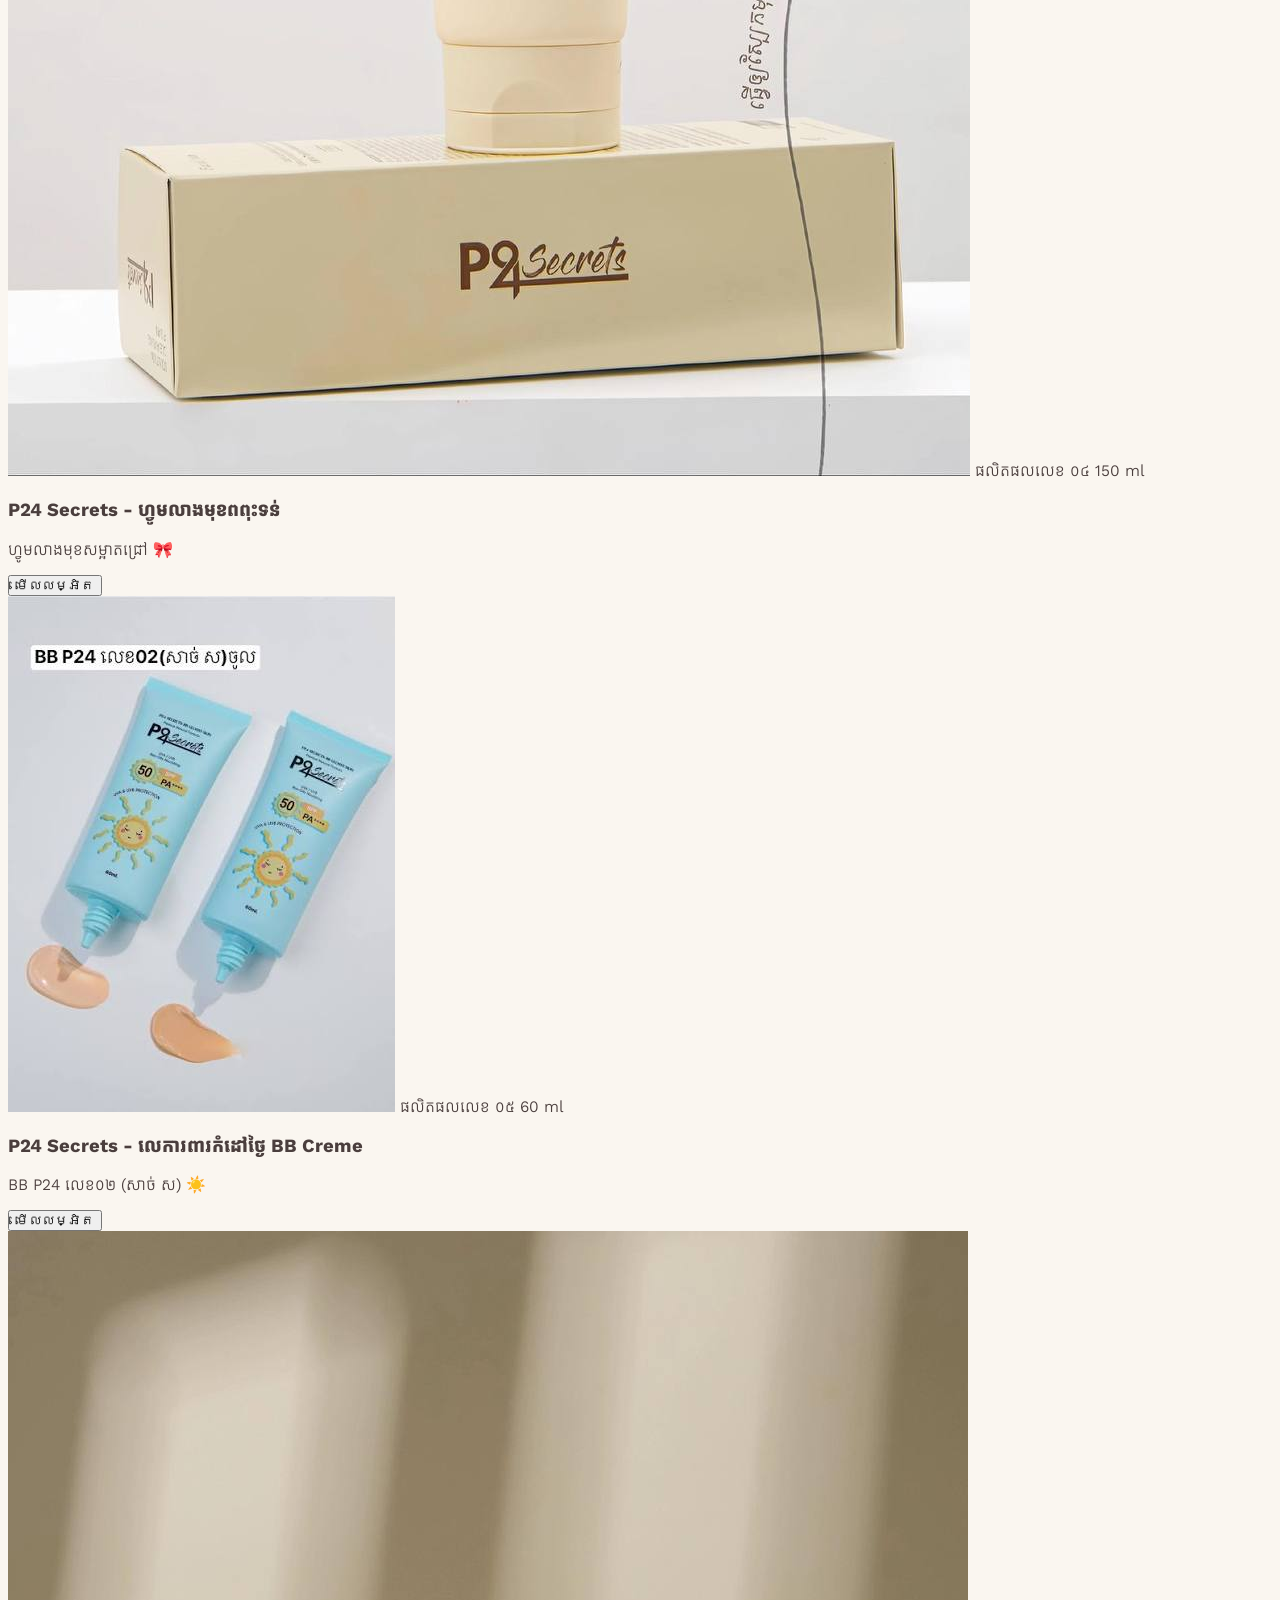
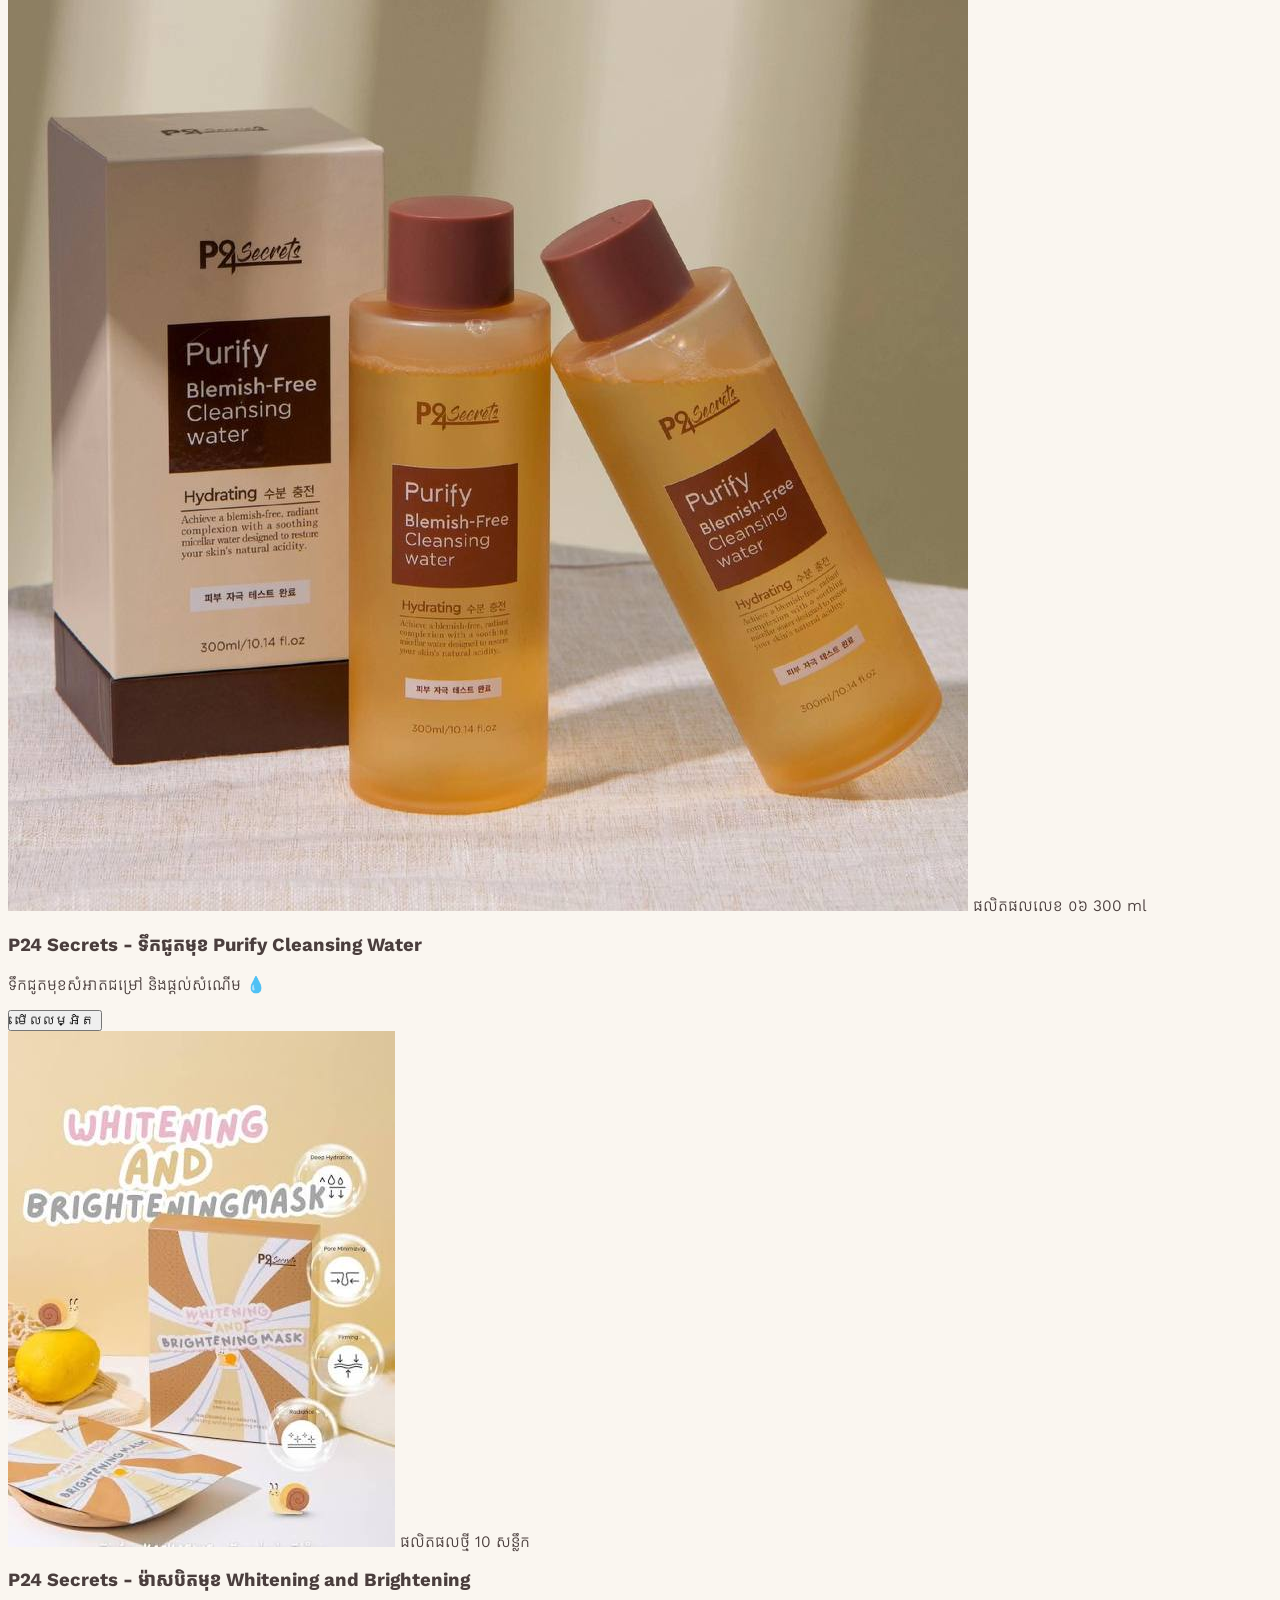
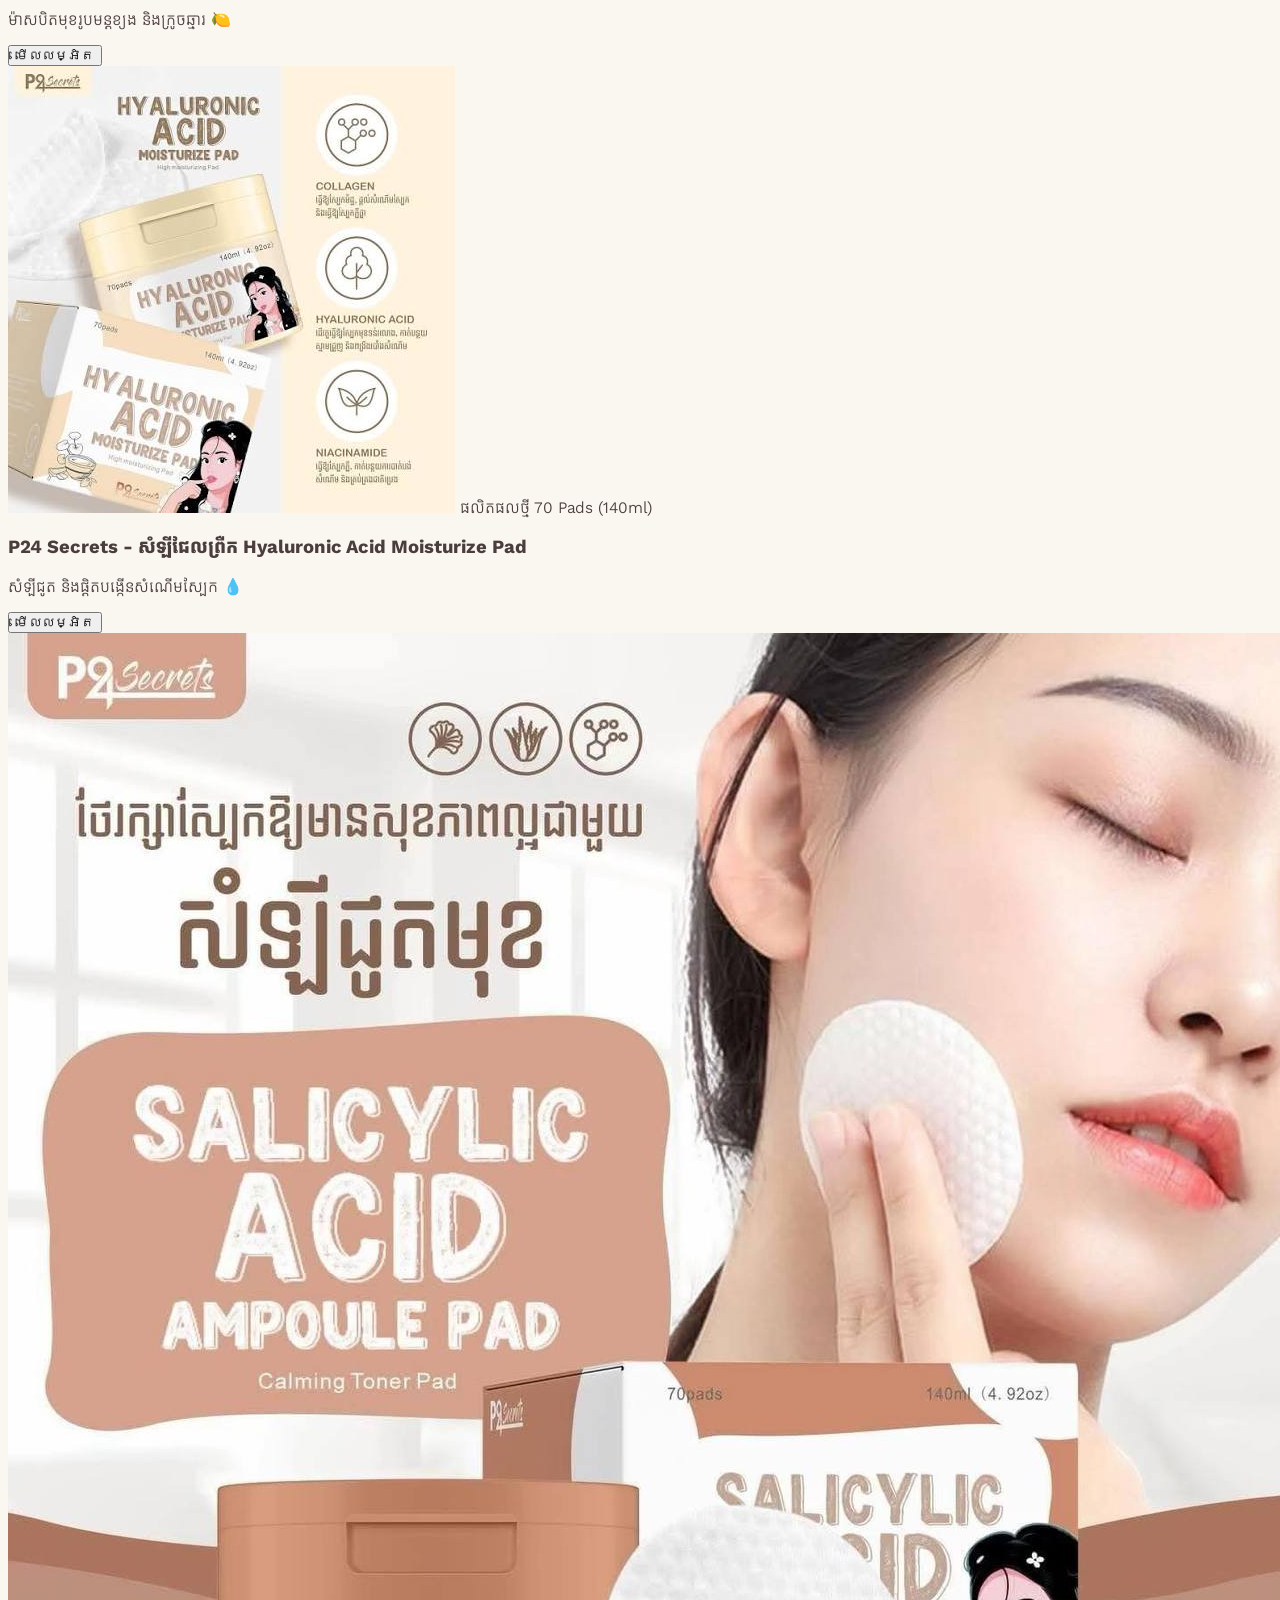
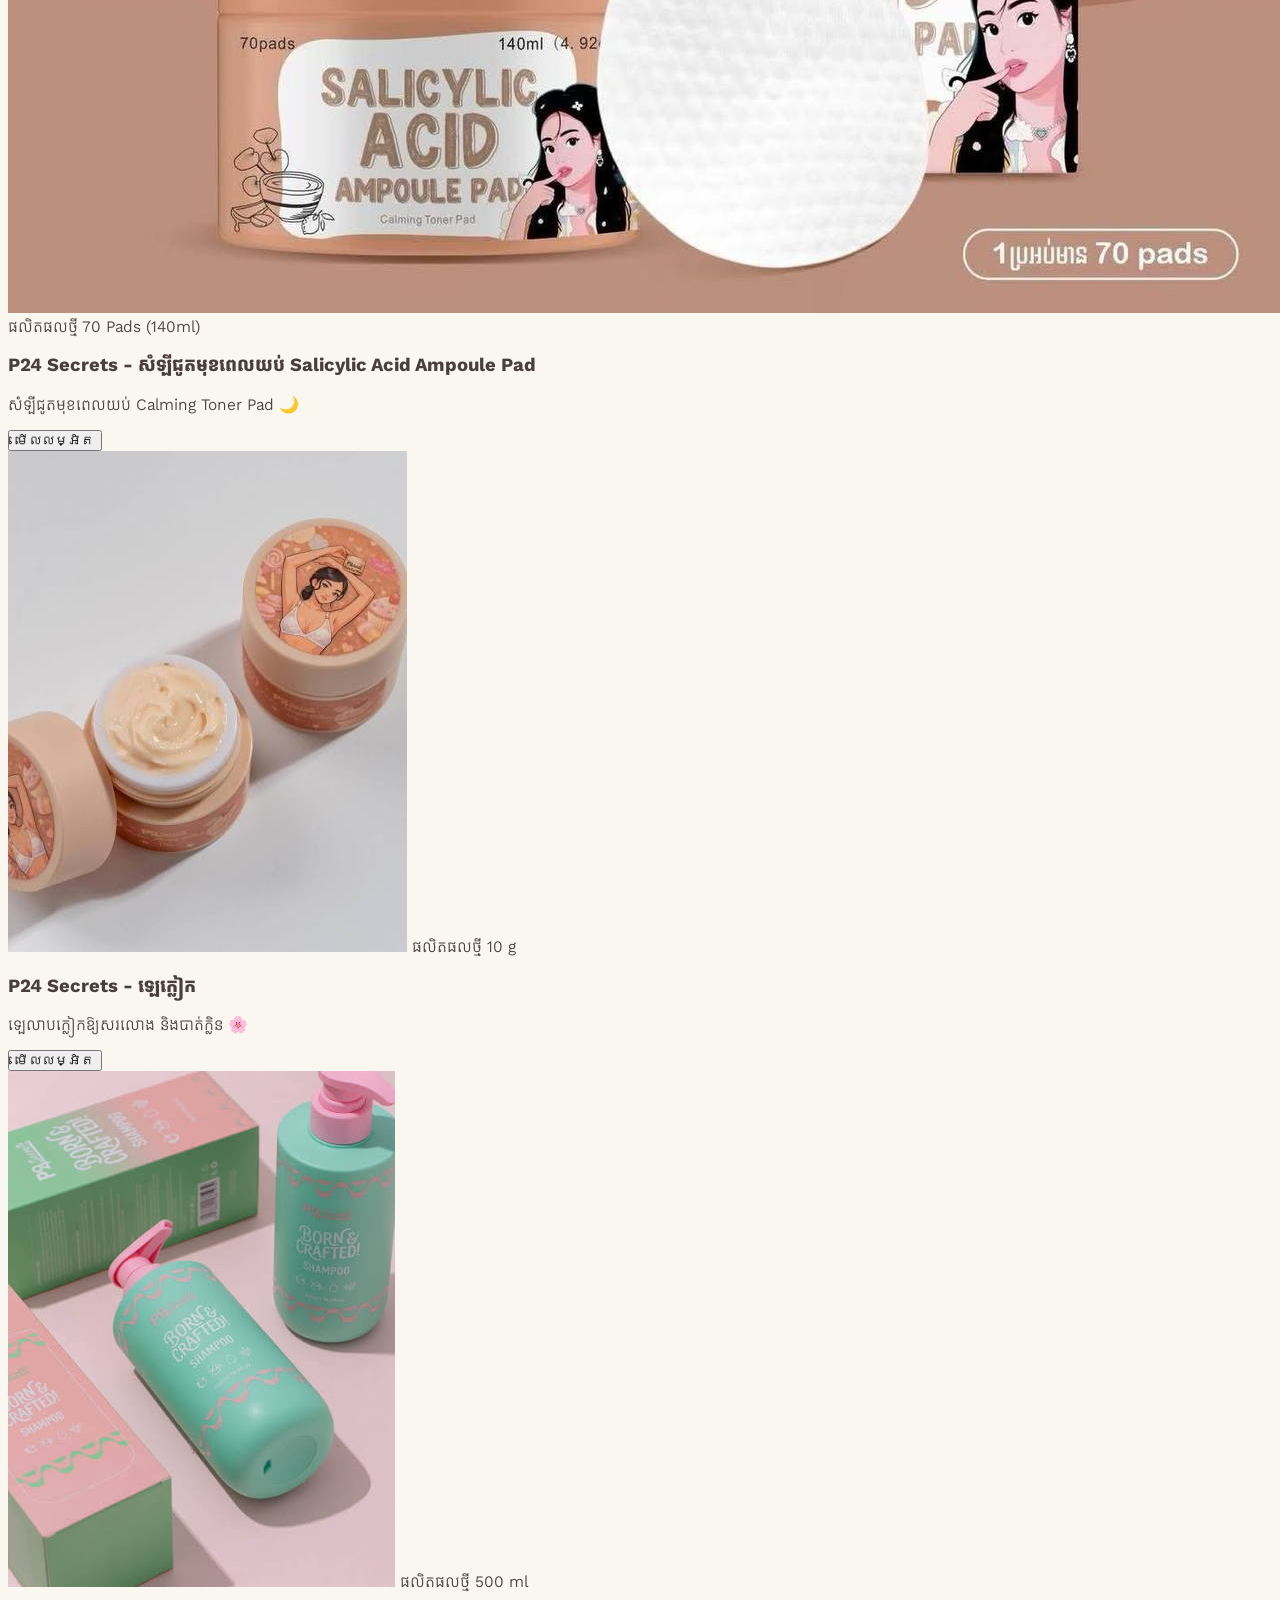
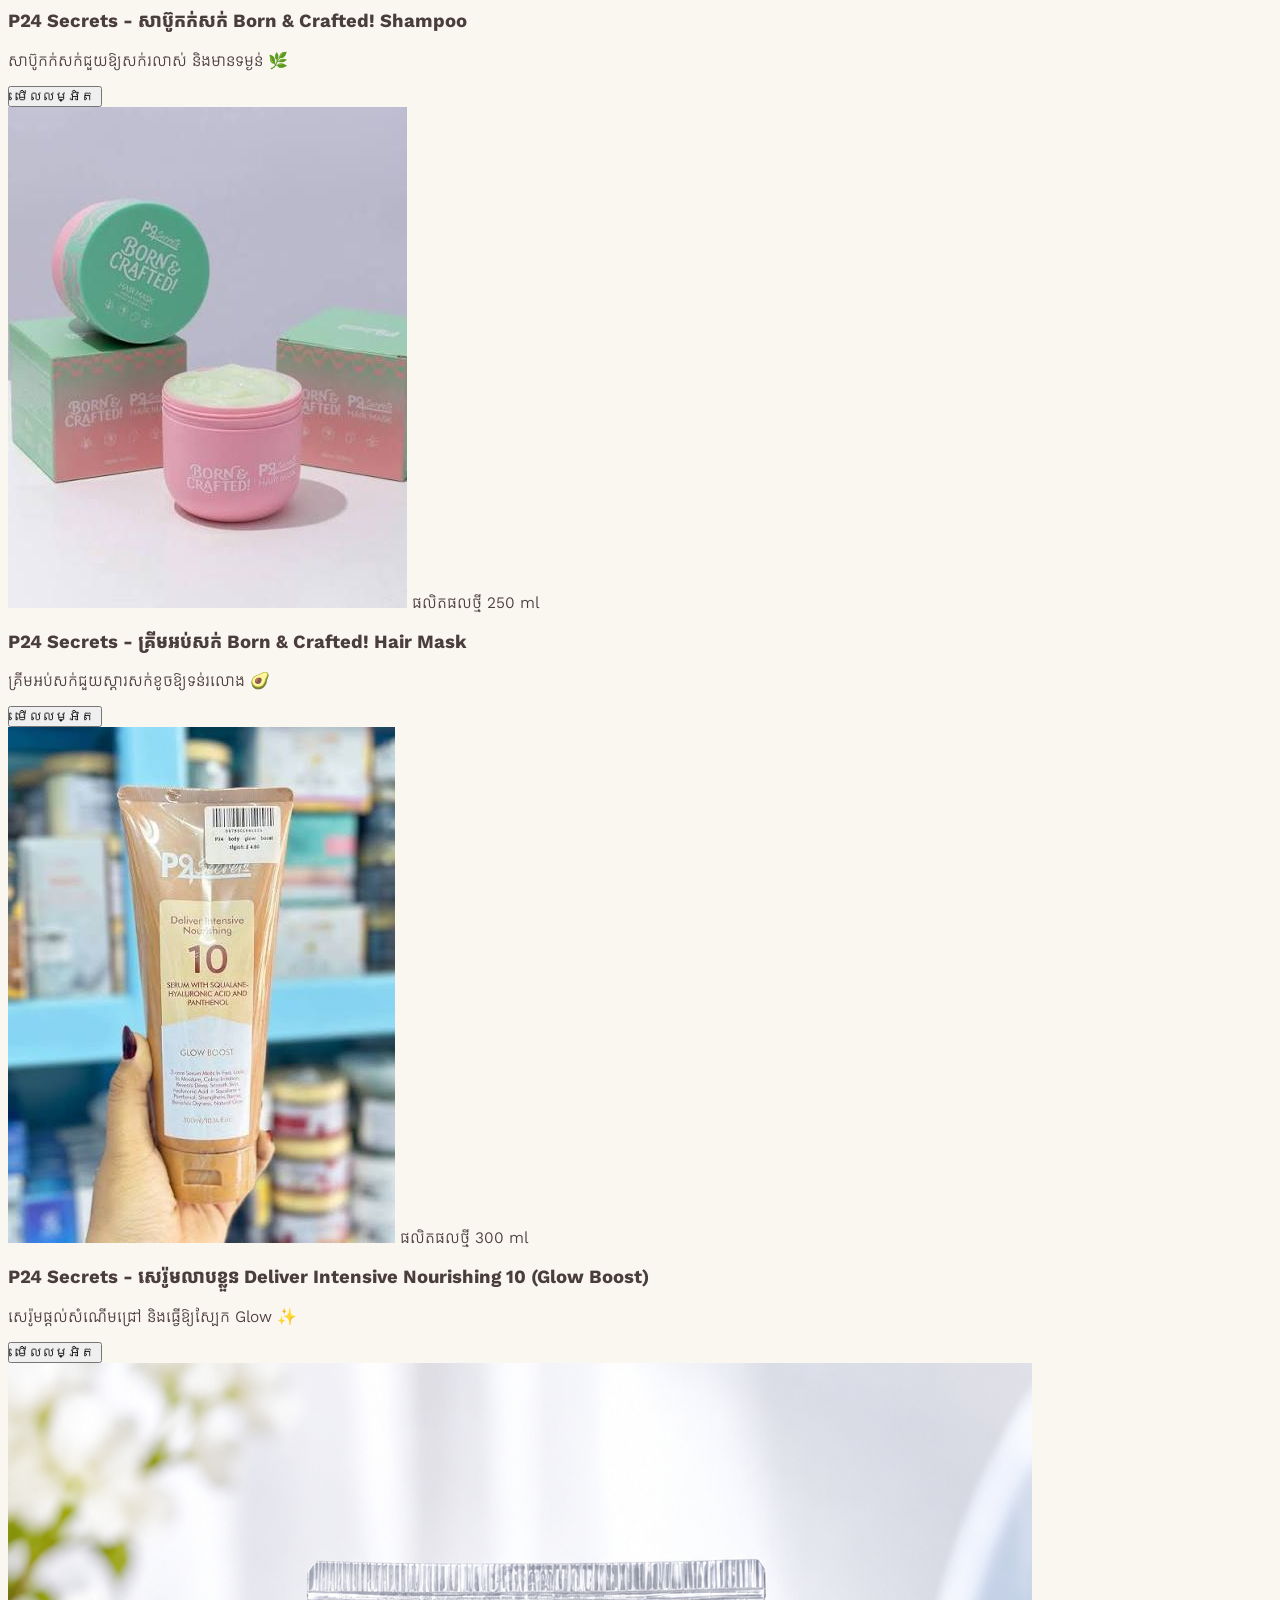
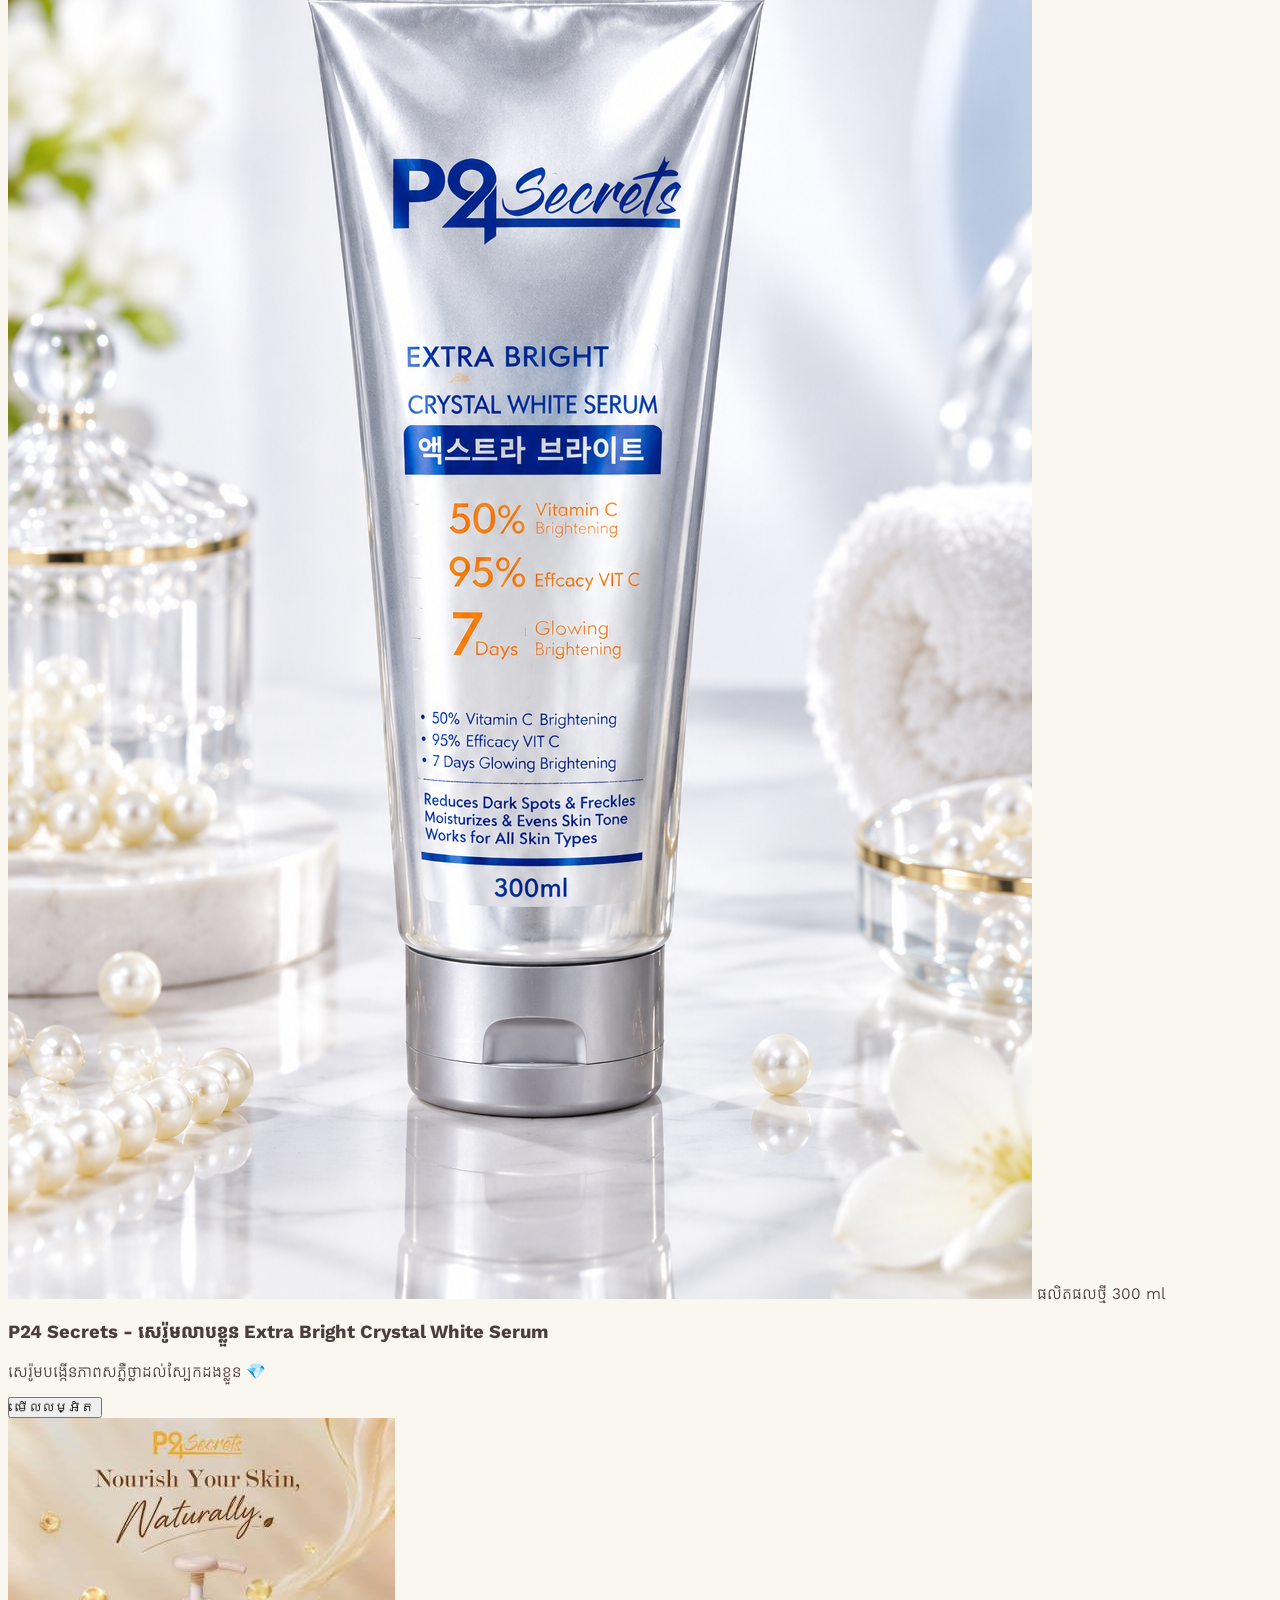
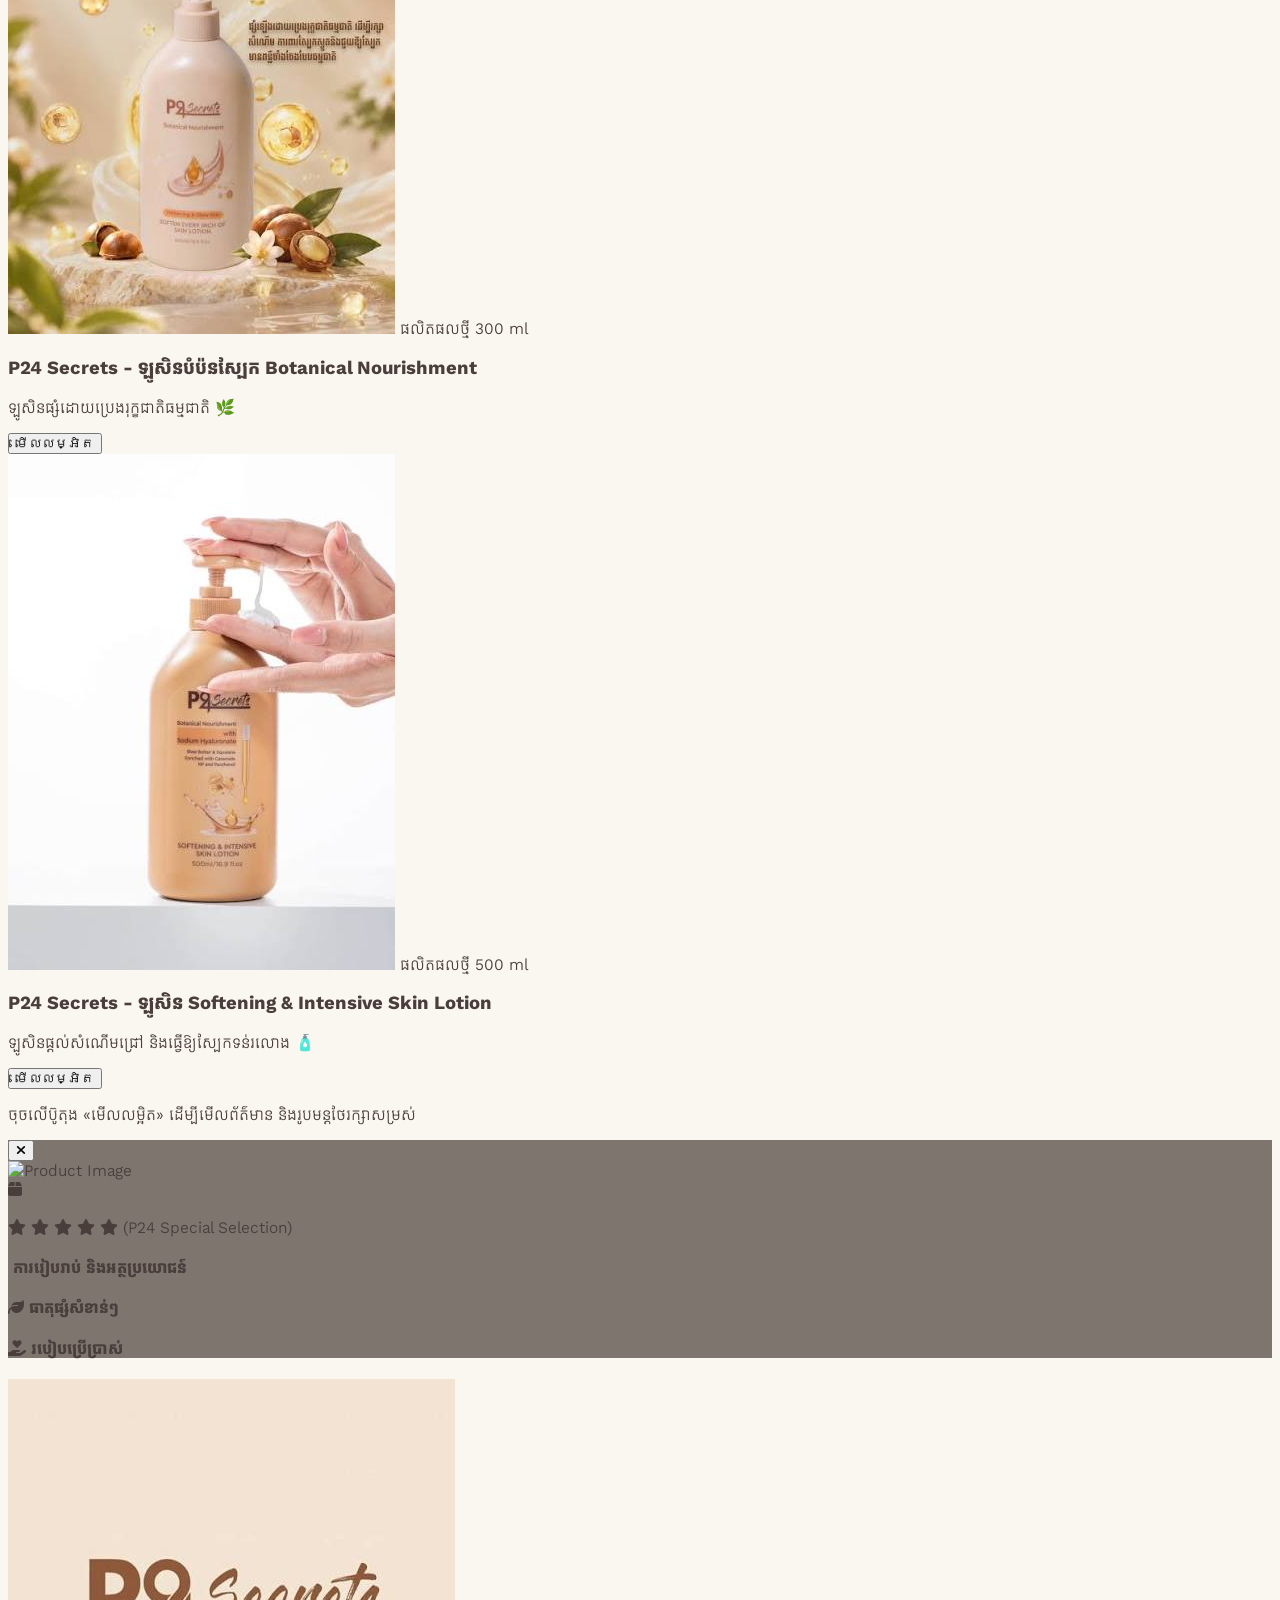
==== commit dbbc1351: "ស្វែងរក" ====
--- a/index.html
+++ b/index.html
@@ -156,30 +156,77 @@
     <!-- Products Section -->
     <section id="products" class="py-16 px-6 max-w-7xl mx-auto">
         
-        <!-- Products Section Header (ស្ទីល Cute ថ្មី) -->
-        <div class="text-center space-y-3 mb-12">
-            <div class="inline-flex items-center gap-2 bg-pink-100/80 border border-pink-200 px-4 py-1.5 rounded-full shadow-sm">
-                <i class="fa-solid fa-ribbon text-pink-500 text-xs animate-bounce"></i>
-                <span class="text-[11px] font-bold text-pink-600 tracking-wider uppercase">P24 Secrets Collection</span>
-                <i class="fa-solid fa-sparkles text-amber-500 text-xs"></i>
-            </div>
-
-            <h2 class="text-3xl sm:text-4xl font-extrabold text-brand-900 tracking-wide leading-tight flex items-center justify-center gap-3">
-                <span class="text-pink-400 text-2xl">🎀</span>
-                <span class="title-gradient">បញ្ជីផលិតផលទាំង ១៦ មុខ</span>
-                <span class="text-pink-400 text-2xl">🎀</span>
-            </h2>
-
-            <div class="flex items-center justify-center gap-1 pt-1">
-                <span class="w-8 h-[2px] bg-brand-300 rounded-full"></span>
-                <span class="w-2 h-2 bg-pink-400 rounded-full"></span>
-                <span class="w-8 h-[2px] bg-brand-300 rounded-full"></span>
-            </div>
-
-            <p class="text-xs sm:text-sm text-slate-500 font-light max-w-md mx-auto pt-1">
-                ចុចលើប៊ូតុង <span class="font-medium text-brand-600">«មើលលម្អិត»</span> ដើម្បីមើលព័ត៌មាន និងរូបមន្តថែរក្សាសម្រស់
-            </p>
-        </div>
+      <!-- Products Section Header -->
+<div class="text-center space-y-4 mb-12">
+    
+    <!-- Top Luxury Badge -->
+    <div class="inline-flex items-center gap-2 badge-luxury px-5 py-1.5 rounded-full shadow-sm">
+        <i class="fa-solid fa-crown text-amber-600 text-xs"></i>
+        <span class="text-[11px] font-bold tracking-widest uppercase">P24 Secrets Collection</span>
+        <i class="fa-solid fa-sparkles text-amber-600 text-xs animate-pulse"></i>
+    </div>
+
+<!-- 1. PERSONAL QUOTE CARD SECTION -->
+<section class="py-8 px-4 max-w-4xl mx-auto">
+    <div class="bg-gradient-to-r from-[#FFF9F3] via-[#F3E9DC] to-[#FFF9F3] border border-[#C6A382]/30 rounded-3xl p-6 md:p-8 text-center shadow-sm relative overflow-hidden">
+        <i class="fa-solid fa-quote-left text-2xl text-[#A97C50] mb-2 block"></i>
+        <p class="text-lg md:text-xl font-bold text-[#6E4927] leading-relaxed font-serif">
+            « ការថែរក្សាស្បែកខ្លួនឯង គឺជាកាដូដ៏ល្អបំផុតសម្រាប់ជីវិត »
+        </p>
+        <p class="text-xs md:text-sm text-[#A97C50] mt-1 font-medium italic">
+            "Beauty begins the moment you decide to be yourself."
+        </p>
+        <div class="w-12 h-0.5 bg-[#C6A382] mx-auto mt-4 rounded-full"></div>
+    </div>
+</section>
+
+<!-- 2. PRODUCTS TITLE & SEARCH BAR SECTION -->
+<section class="py-6 px-4 max-w-6xl mx-auto">
+    <!-- Title -->
+    <div class="text-center mb-6">
+        <h2 class="text-2xl md:text-3xl font-bold text-[#6E4927]">
+            បញ្ជីផលិតផលទាំង ១៦ មុខ
+        </h2>
+    </div>
+
+    <!-- Search Bar -->
+    <div class="max-w-md mx-auto relative mb-8">
+        <div class="relative flex items-center">
+            <input 
+                type="text" 
+                id="searchInput" 
+                onkeyup="searchProducts()"
+                placeholder="ស្វែងរកឈ្មោះផលិតផល (ឧទាហរណ៍៖ សេរ៉ូម, ឡេ, ហ្វូម...)" 
+                class="w-full py-3 pl-11 pr-24 text-sm text-[#6E4927] bg-[#FFF9F3] border border-[#C6A382]/50 rounded-full focus:outline-none focus:ring-2 focus:ring-[#C6A382] placeholder-[#A97C50]/60 shadow-sm transition"
+            >
+            <i class="fa-solid fa-magnifying-glass absolute left-4 text-[#A97C50]"></i>
+            <button 
+                onclick="searchProducts()" 
+                class="absolute right-1.5 px-4 py-1.5 bg-[#6E4927] hover:bg-[#53351B] text-white text-xs font-medium rounded-full transition shadow-sm"
+            >
+                ស្វែងរក
+            </button>
+        </div>
+    </div>
+
+    <!-- Container បង្ហាញផលិតផល -->
+    <div id="productsGrid" class="grid grid-cols-2 md:grid-cols-4 gap-4 md:gap-6">
+        <!-- ផលិតផល Render ចេញពី products.js -->
+    </div>
+</section>
+
+
+    <!-- Decorative Line -->
+    <div class="flex items-center justify-center gap-2 pt-1">
+        <span class="w-12 h-[2px] bg-gradient-to-r from-transparent to-brand-400 rounded-full"></span>
+        <span class="w-2.5 h-2.5 bg-brand-500 rounded-full border-2 border-white shadow-sm"></span>
+        <span class="w-12 h-[2px] bg-gradient-to-l from-transparent to-brand-400 rounded-full"></span>
+    </div>
+
+    <p class="text-xs sm:text-sm text-brand-700/80 font-medium max-w-md mx-auto pt-1">
+        ចុចលើប៊ូតុង <span class="font-bold text-brand-800 bg-brand-100 px-2 py-0.5 rounded-md">«មើលលម្អិត»</span> ដើម្បីមើលព័ត៌មាន និងរូបមន្តថែរក្សាសម្រស់
+    </p>
+</div>
 
         <!-- Product Grid -->
         <div id="product-grid" class="grid grid-cols-1 sm:grid-cols-2 md:grid-cols-3 lg:grid-cols-4 gap-6">
@@ -188,55 +235,71 @@
     </section>
 
     <!-- Product Modal Detail Box -->
-    <div id="product-modal" class="fixed inset-0 z-50 hidden modal-backdrop flex items-center justify-center p-4">
-        <div class="relative w-full max-w-2xl bg-white rounded-3xl shadow-2xl overflow-hidden border border-brand-200 p-6 space-y-4 max-h-[90vh] overflow-y-auto">
-
-            <button onclick="closeModal()" class="absolute top-4 right-4 w-9 h-9 rounded-full bg-brand-100 hover:bg-brand-200 text-brand-800 flex items-center justify-center transition">
-                <i class="fa-solid fa-xmark text-lg"></i>
-            </button>
-
-            <div class="grid grid-cols-1 sm:grid-cols-2 gap-6 items-center pt-2">
-                <div class="rounded-2xl overflow-hidden border border-brand-100 bg-brand-50 h-64">
-                    <img id="modal-img" src="" alt="Product Image" class="w-full h-full object-cover">
-                </div>
-                <div class="space-y-3">
-                    <span id="modal-badge" class="bg-brand-500 text-white text-[10px] font-semibold px-3 py-1 rounded-full inline-flex items-center"></span>
-                    <h3 id="modal-title" class="text-xl font-bold text-brand-900 leading-snug"></h3>
-                    <p id="modal-subtitle" class="text-xs text-brand-500 italic"></p>
-                    <div class="flex items-center space-x-1.5 text-pink-400 text-xs">
-                        <i class="fa-solid fa-heart"></i>
-                        <i class="fa-solid fa-heart"></i>
-                        <i class="fa-solid fa-heart"></i>
-                        <i class="fa-solid fa-heart"></i>
-                        <i class="fa-solid fa-heart"></i>
-                        <span class="text-slate-500 text-[11px] font-medium ml-1">(P24 Special Selection)</span>
-                    </div>
-                </div>
-            </div>
-
-            <div class="border-t border-brand-100 pt-4 space-y-3">
-                <div>
-                    <h4 class="font-bold text-brand-800 text-xs uppercase mb-1 flex items-center gap-1">
-                        <i class="fa-solid fa-sparkles text-pink-400"></i> ការរៀបរាប់ និងអត្ថប្រយោជន៍
-                    </h4>
-                    <p id="modal-desc" class="text-xs text-slate-600 leading-relaxed font-light bg-brand-50/70 p-3 rounded-2xl border border-brand-100"></p>
-                </div>
-                <div>
-                    <h4 class="font-bold text-brand-800 text-xs uppercase mb-1 flex items-center gap-1">
-                        <i class="fa-solid fa-leaf text-brand-500"></i> ធាតុផ្សំសំខាន់ៗ
-                    </h4>
-                    <p id="modal-ingredients" class="text-xs text-slate-600 leading-relaxed font-light"></p>
-                </div>
-                <div>
-                    <h4 class="font-bold text-brand-800 text-xs uppercase mb-1 flex items-center gap-1">
-                        <i class="fa-solid fa-hand-holding-heart text-pink-400"></i> របៀបប្រើប្រាស់
-                    </h4>
-                    <p id="modal-usage" class="text-xs text-slate-600 leading-relaxed font-light"></p>
-                </div>
-            </div>
-
-        </div>
-    </div>
+<div id="product-modal" class="fixed inset-0 z-50 hidden modal-backdrop flex items-center justify-center p-4">
+    <div class="relative w-full max-w-2xl bg-white rounded-3xl shadow-2xl overflow-hidden border border-brand-200 p-6 space-y-4 max-h-[90vh] overflow-y-auto">
+
+        <!-- Close Button -->
+        <button onclick="closeModal()" class="absolute top-4 right-4 w-9 h-9 rounded-full bg-brand-100 hover:bg-brand-200 text-brand-800 flex items-center justify-center transition shadow-sm z-10">
+            <i class="fa-solid fa-xmark text-lg"></i>
+        </button>
+
+        <div class="grid grid-cols-1 sm:grid-cols-2 gap-6 items-center pt-2">
+            <!-- Product Image -->
+            <div class="rounded-2xl overflow-hidden border border-brand-100 bg-brand-50 h-64">
+                <img id="modal-img" src="" alt="Product Image" class="w-full h-full object-cover">
+            </div>
+
+            <!-- Product Header Info -->
+            <div class="space-y-3">
+                <div class="flex flex-wrap items-center gap-2">
+                    <span id="modal-badge" class="bg-brand-500 text-white text-[10px] font-semibold px-3 py-1 rounded-full inline-flex items-center shadow-sm"></span>
+                    <!-- បង្ហាញចំណុះ / ទម្ងន់ផលិតផល -->
+                    <span id="modal-netweight" class="bg-brand-100 text-brand-800 text-[10px] font-bold px-2.5 py-1 rounded-full border border-brand-200/80 inline-flex items-center gap-1">
+                        <i class="fa-solid fa-box text-brand-600 text-[9px]"></i>
+                    </span>
+                </div>
+
+                <h3 id="modal-title" class="text-xl font-bold text-brand-900 leading-snug"></h3>
+                <p id="modal-subtitle" class="text-xs text-brand-600 italic font-medium"></p>
+                
+                <!-- Rating Stars / Icons ពណ៌មាស Warm Gold -->
+                <div class="flex items-center space-x-1.5 text-amber-500 text-xs pt-1">
+                    <i class="fa-solid fa-star"></i>
+                    <i class="fa-solid fa-star"></i>
+                    <i class="fa-solid fa-star"></i>
+                    <i class="fa-solid fa-star"></i>
+                    <i class="fa-solid fa-star"></i>
+                    <span class="text-slate-500 text-[11px] font-medium ml-1">(P24 Special Selection)</span>
+                </div>
+            </div>
+        </div>
+
+        <!-- Product Details Content -->
+        <div class="border-t border-brand-100 pt-4 space-y-3">
+            <div>
+                <h4 class="font-bold text-brand-800 text-xs uppercase mb-1 flex items-center gap-1.5">
+                    <i class="fa-solid fa-sparkles text-amber-500"></i> ការរៀបរាប់ និងអត្ថប្រយោជន៍
+                </h4>
+                <p id="modal-desc" class="text-xs text-slate-600 leading-relaxed font-light bg-brand-50/70 p-3 rounded-2xl border border-brand-100"></p>
+            </div>
+
+            <div>
+                <h4 class="font-bold text-brand-800 text-xs uppercase mb-1 flex items-center gap-1.5">
+                    <i class="fa-solid fa-leaf text-brand-500"></i> ធាតុផ្សំសំខាន់ៗ
+                </h4>
+                <p id="modal-ingredients" class="text-xs text-slate-600 leading-relaxed font-light bg-white p-2.5 rounded-xl border border-brand-100/60"></p>
+            </div>
+
+            <div>
+                <h4 class="font-bold text-brand-800 text-xs uppercase mb-1 flex items-center gap-1.5">
+                    <i class="fa-solid fa-hand-holding-heart text-brand-600"></i> របៀបប្រើប្រាស់
+                </h4>
+                <p id="modal-usage" class="text-xs text-slate-600 leading-relaxed font-light bg-white p-2.5 rounded-xl border border-brand-100/60"></p>
+            </div>
+        </div>
+
+    </div>
+</div>
 
     <!-- Footer -->
     <footer id="contact" class="bg-brand-900 text-brand-100 py-12 border-t border-brand-800">
@@ -264,7 +327,7 @@
             <div class="space-y-2">
                 <h4 class="text-white font-bold text-xs uppercase tracking-wider mb-3">ទំនាក់ទំនងប្រេន</h4>
                 <p class="text-xs text-brand-200 flex items-center"><i class="fa-solid fa-envelope text-pink-300 mr-2"></i> Contact: info@p24secrets.com</p>
-                <p class="text-xs text-brand-200 flex items-center"><i class="fa-brands fa-tiktok text-pink-300 mr-2"></i> TikTok: @chhing1210</p>
+                <p class="text-xs text-brand-200 flex items-center"><i class="fa-brands fa-tiktok text-pink-300 mr-2"></i> TikTok: @chornai_pich_</p>
                 <p class="text-xs text-brand-200 flex items-center"><i class="fa-solid fa-location-dot text-pink-300 mr-2"></i> រាជធានីភ្នំពេញ, ព្រះរាជាណាចក្រកម្ពុជា</p>
             </div>
         </div>
--- a/assets/css/style.css
+++ b/assets/css/style.css
@@ -65,4 +65,20 @@
     background: linear-gradient(135deg, #4A321B 0%, #8C6036 50%, #C6A382 100%);
     -webkit-background-clip: text;
     -webkit-text-fill-color: transparent;
+}
+/* ស្ទីលចំណងជើង Luxury Gold / Warm Bronze ចាំងលេចធ្លោ */
+.title-gradient-luxury {
+    background: linear-gradient(135deg, #4A321B 0%, #A97C50 40%, #D5B592 70%, #6E4927 100%);
+    -webkit-background-clip: text;
+    -webkit-text-fill-color: transparent;
+    background-clip: text;
+    display: inline-block;
+    filter: drop-shadow(0px 2px 4px rgba(110, 73, 39, 0.15));
+}
+
+/* Badge ខាងលើអក្សរ ពណ៌ Warm Gold Nude ស្រទន់ */
+.badge-luxury {
+    background: linear-gradient(135deg, #F3E9DC 0%, #E5D0B8 100%);
+    border: 1px solid #C6A382;
+    color: #6E4927;
 }
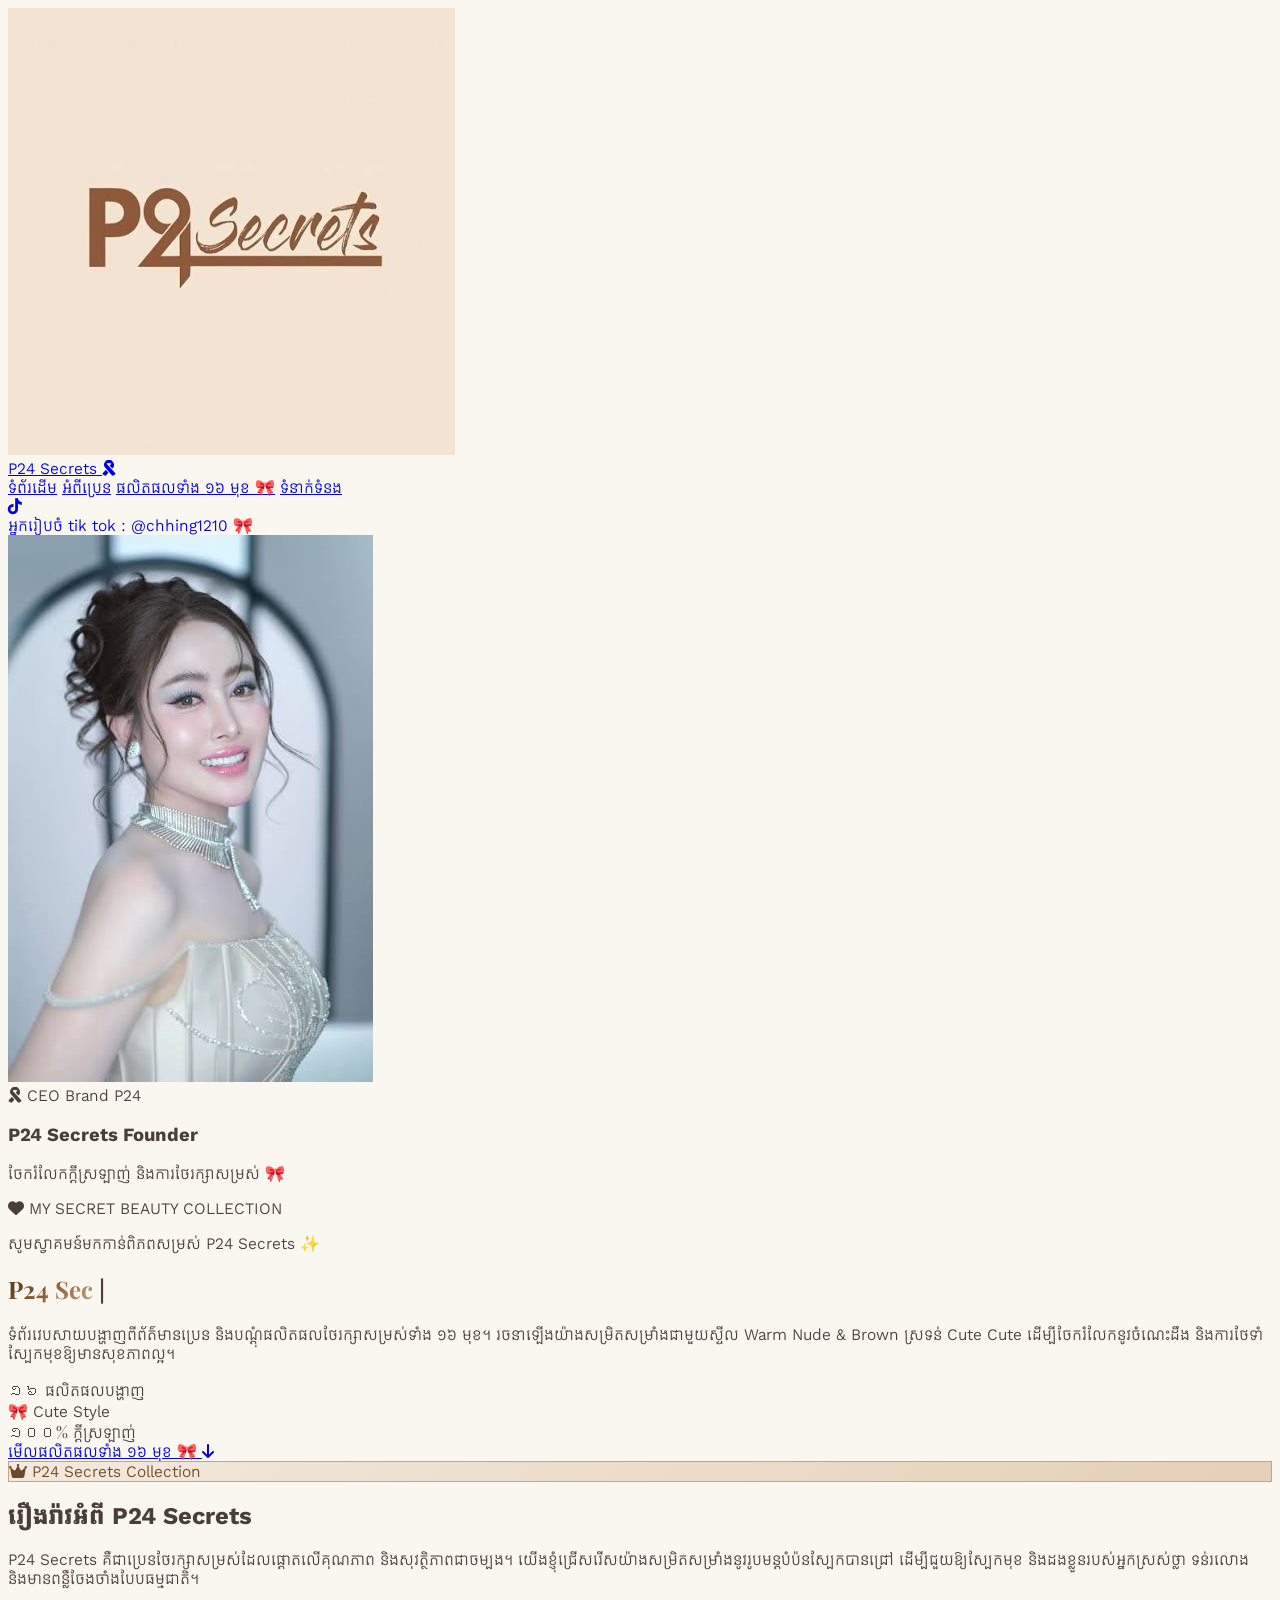
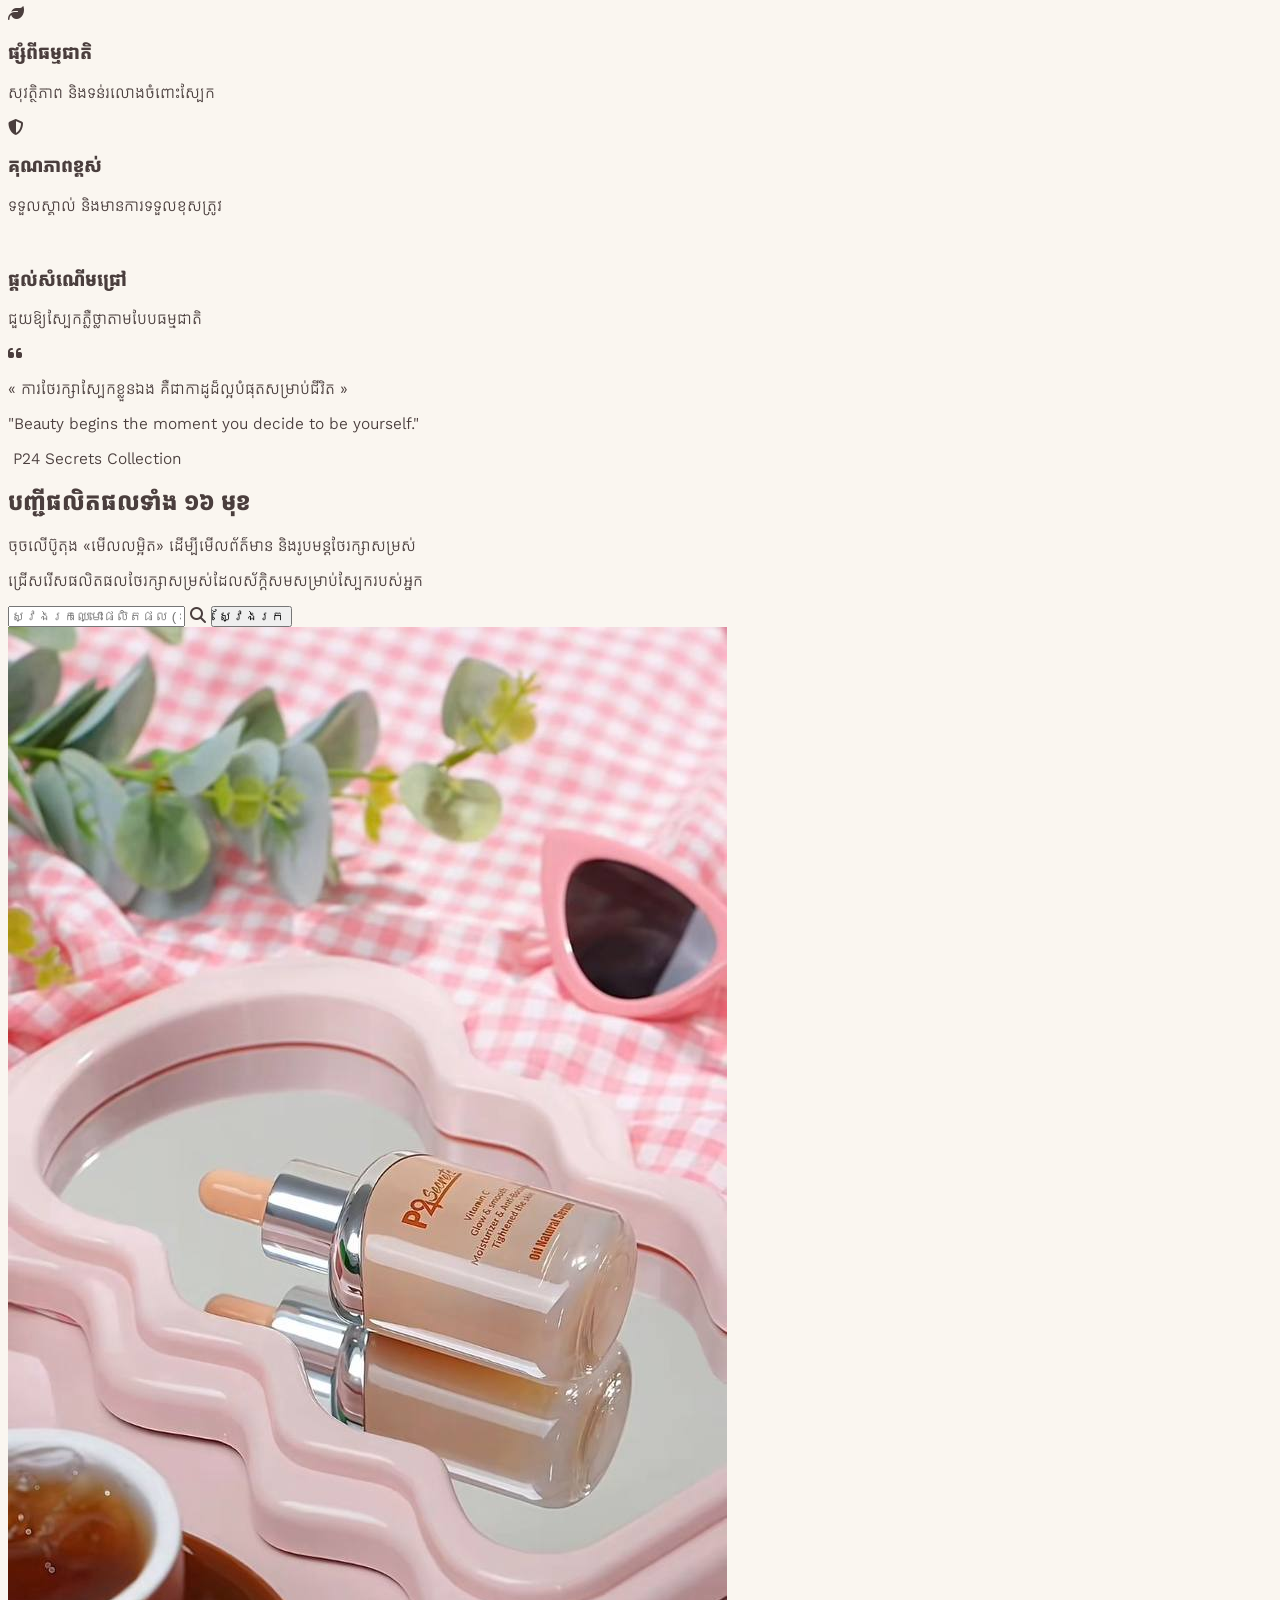
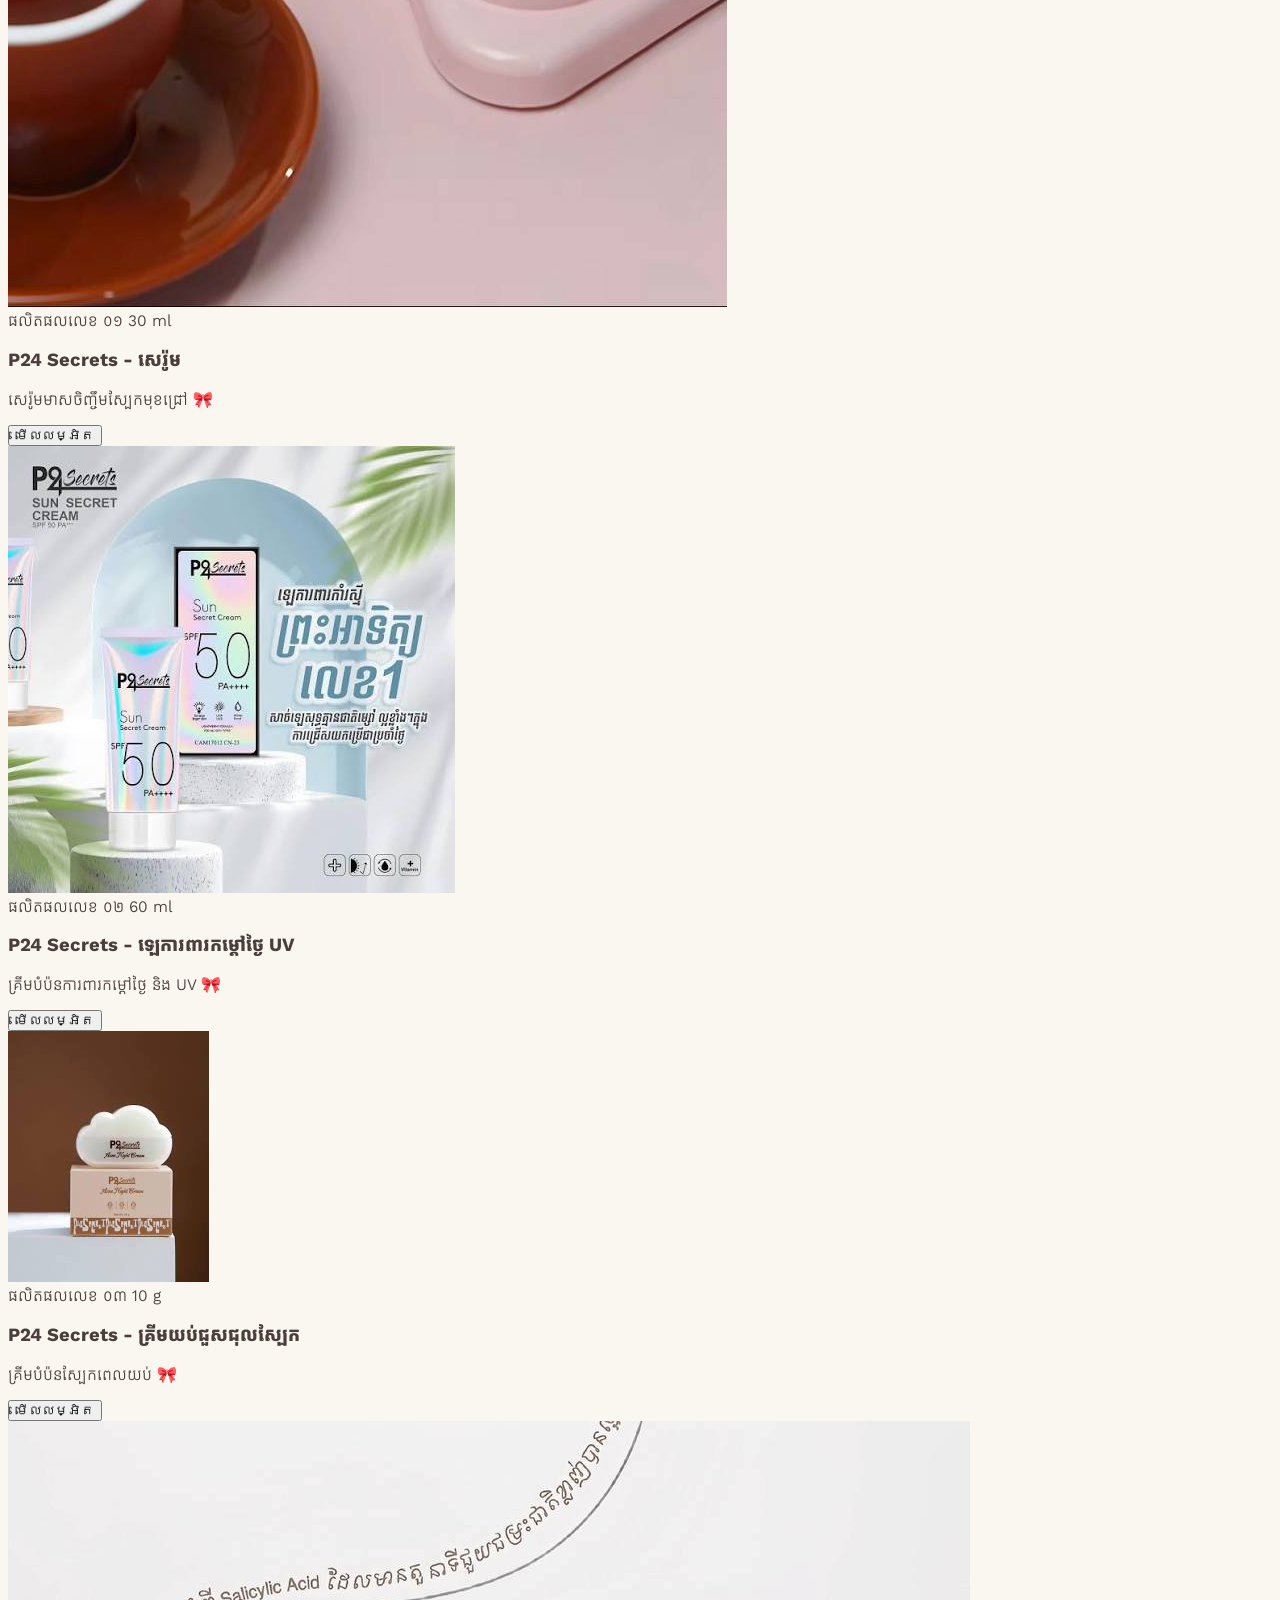
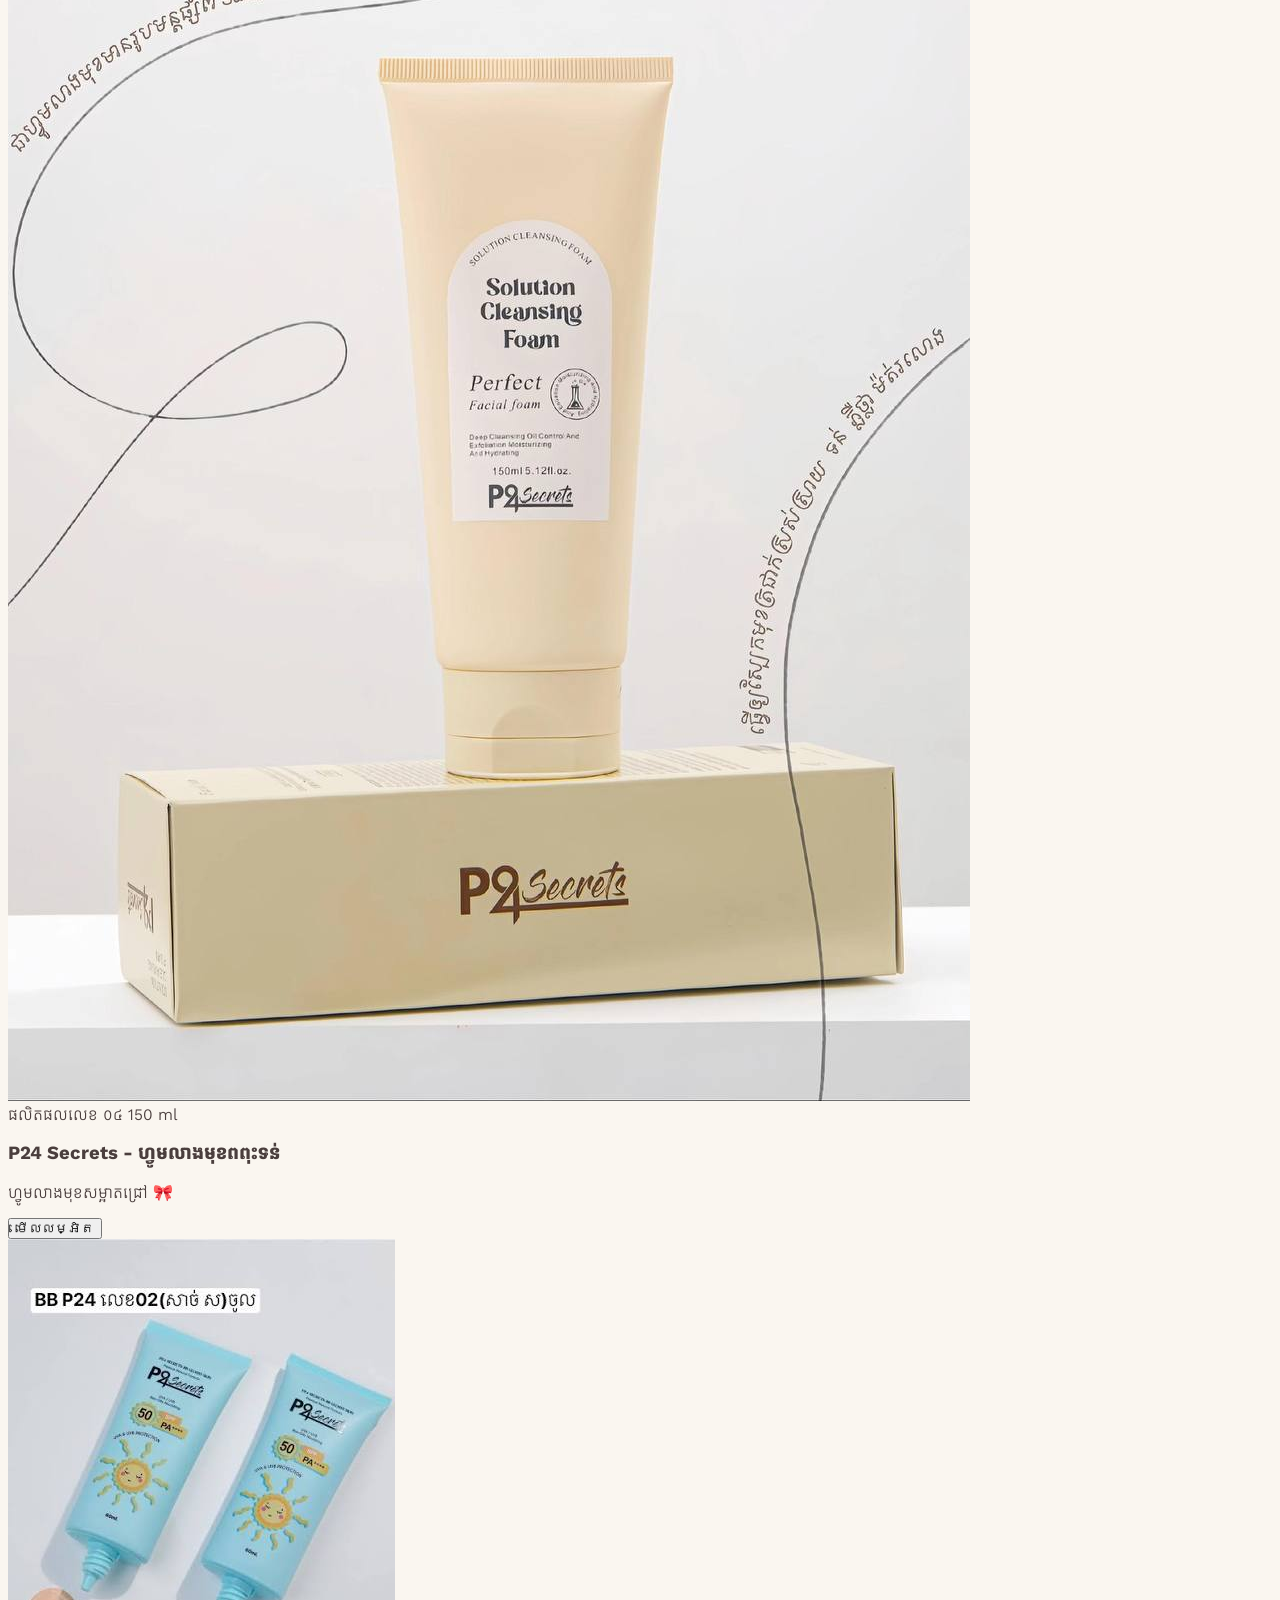
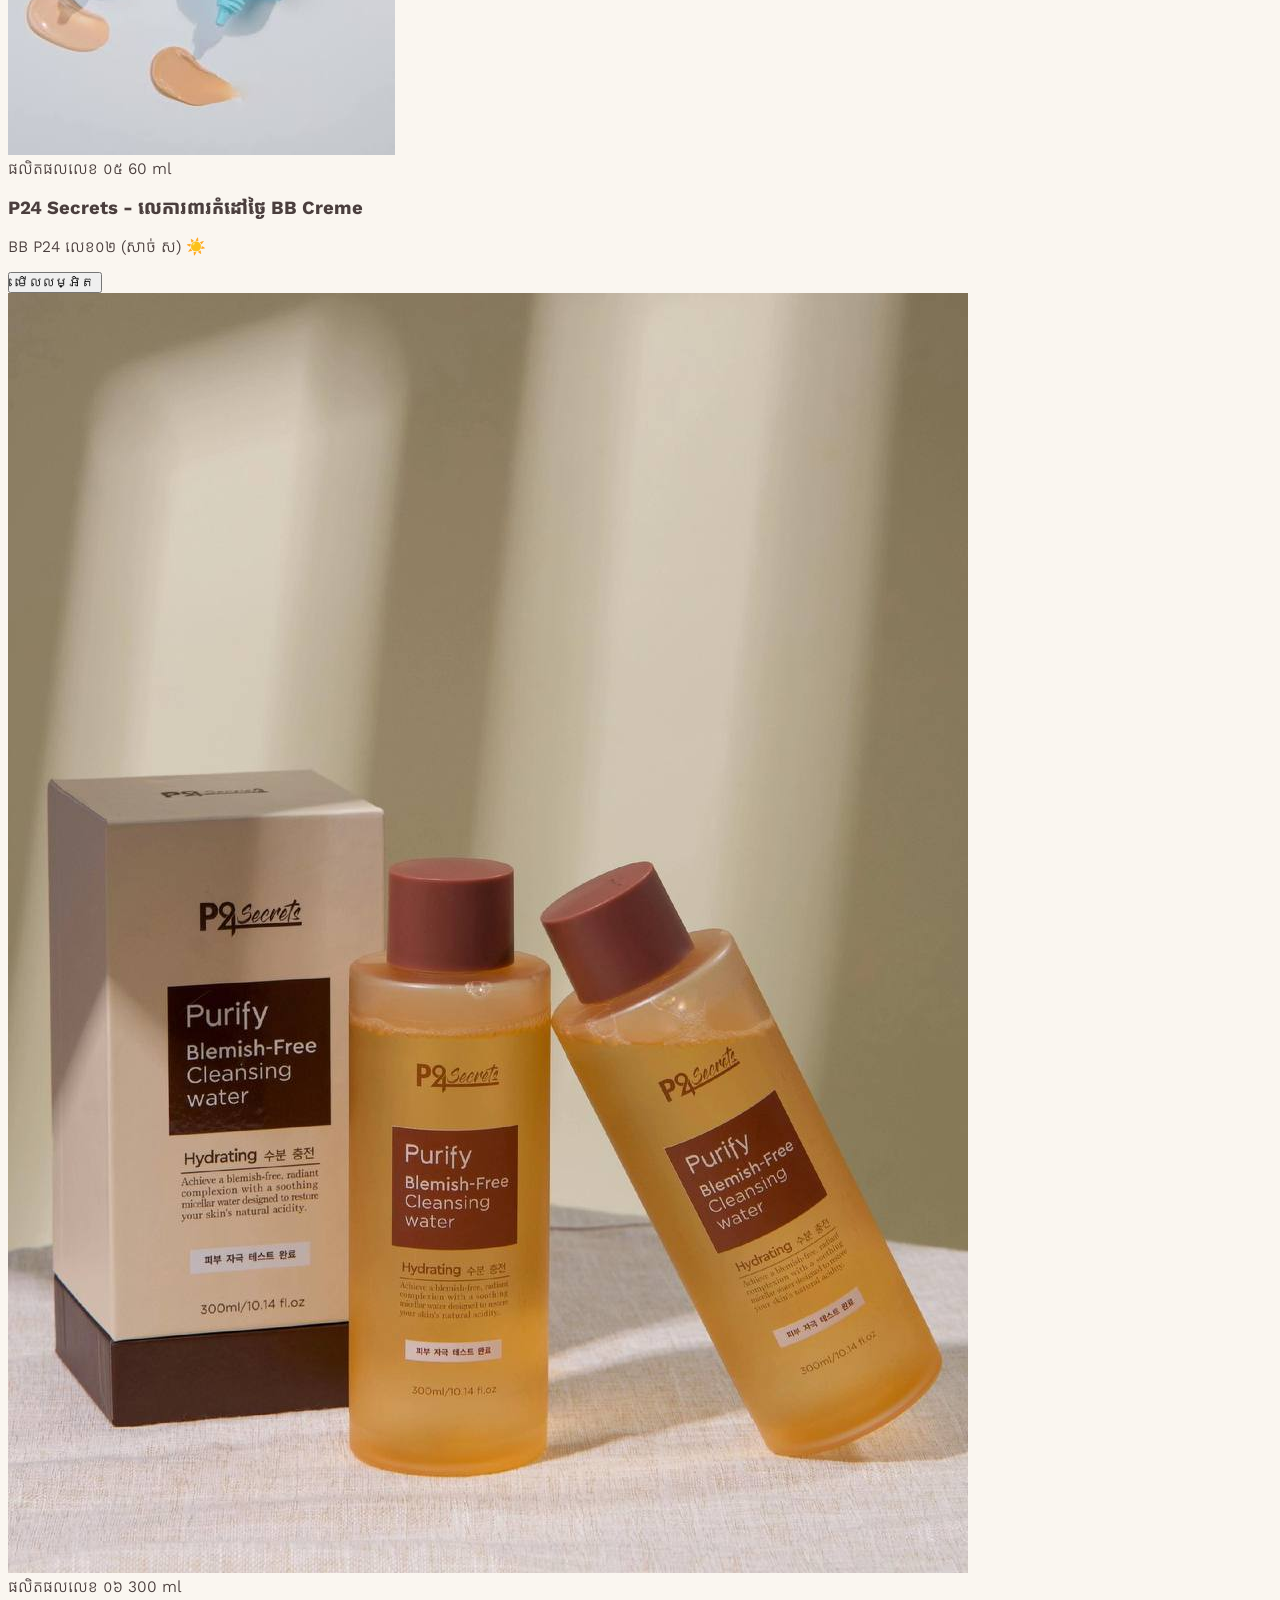
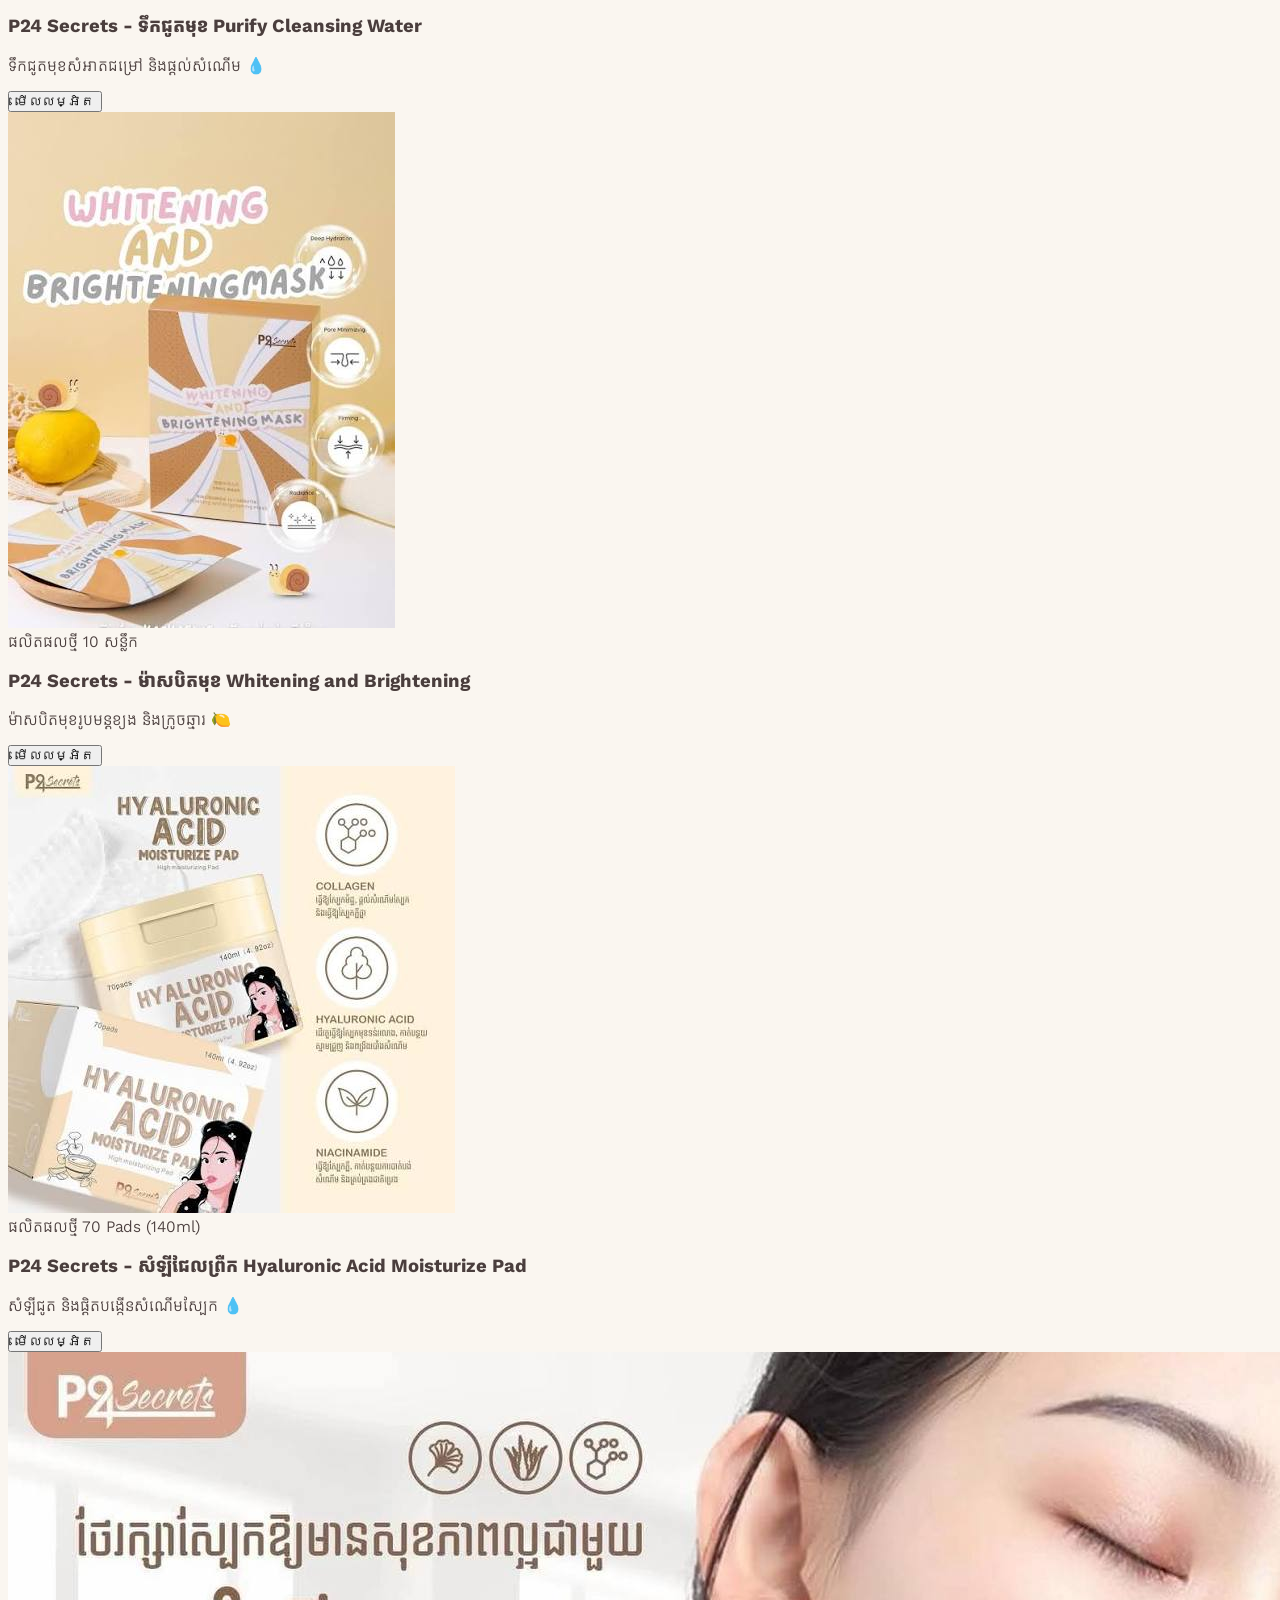
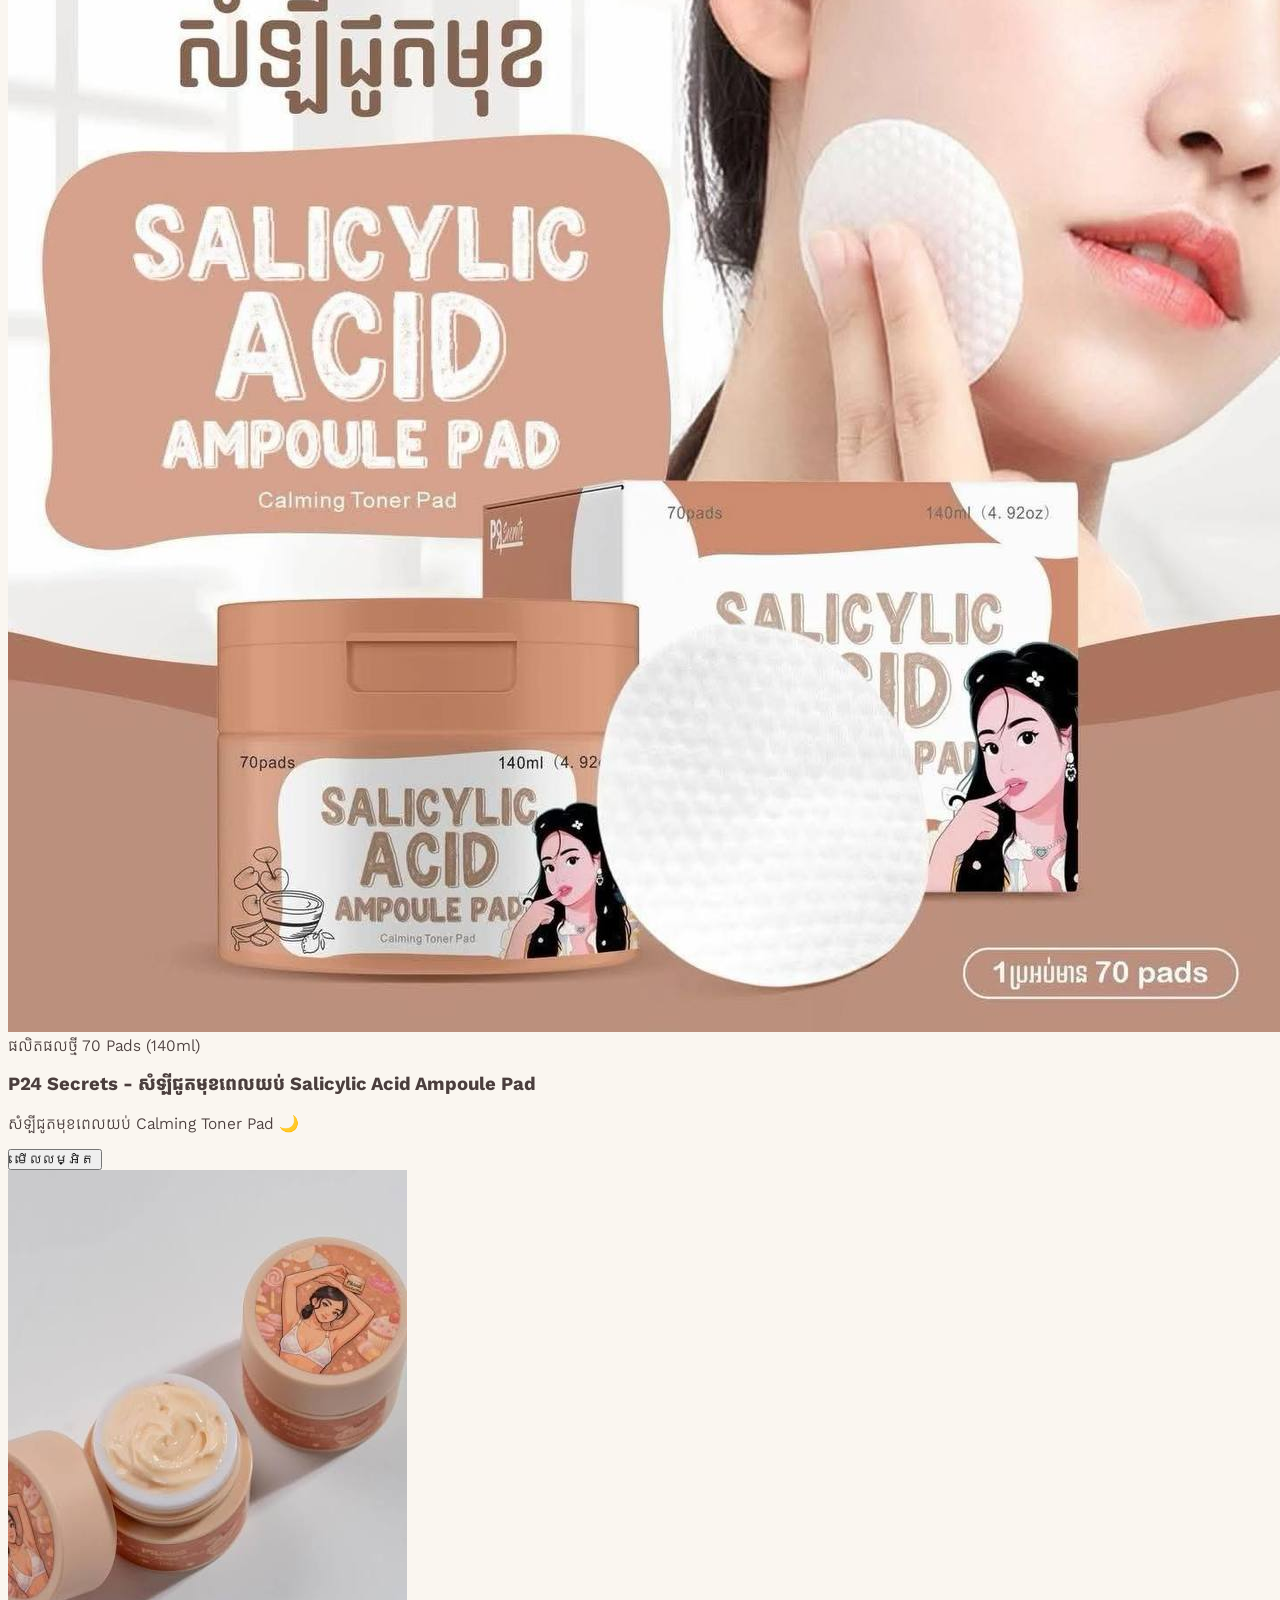
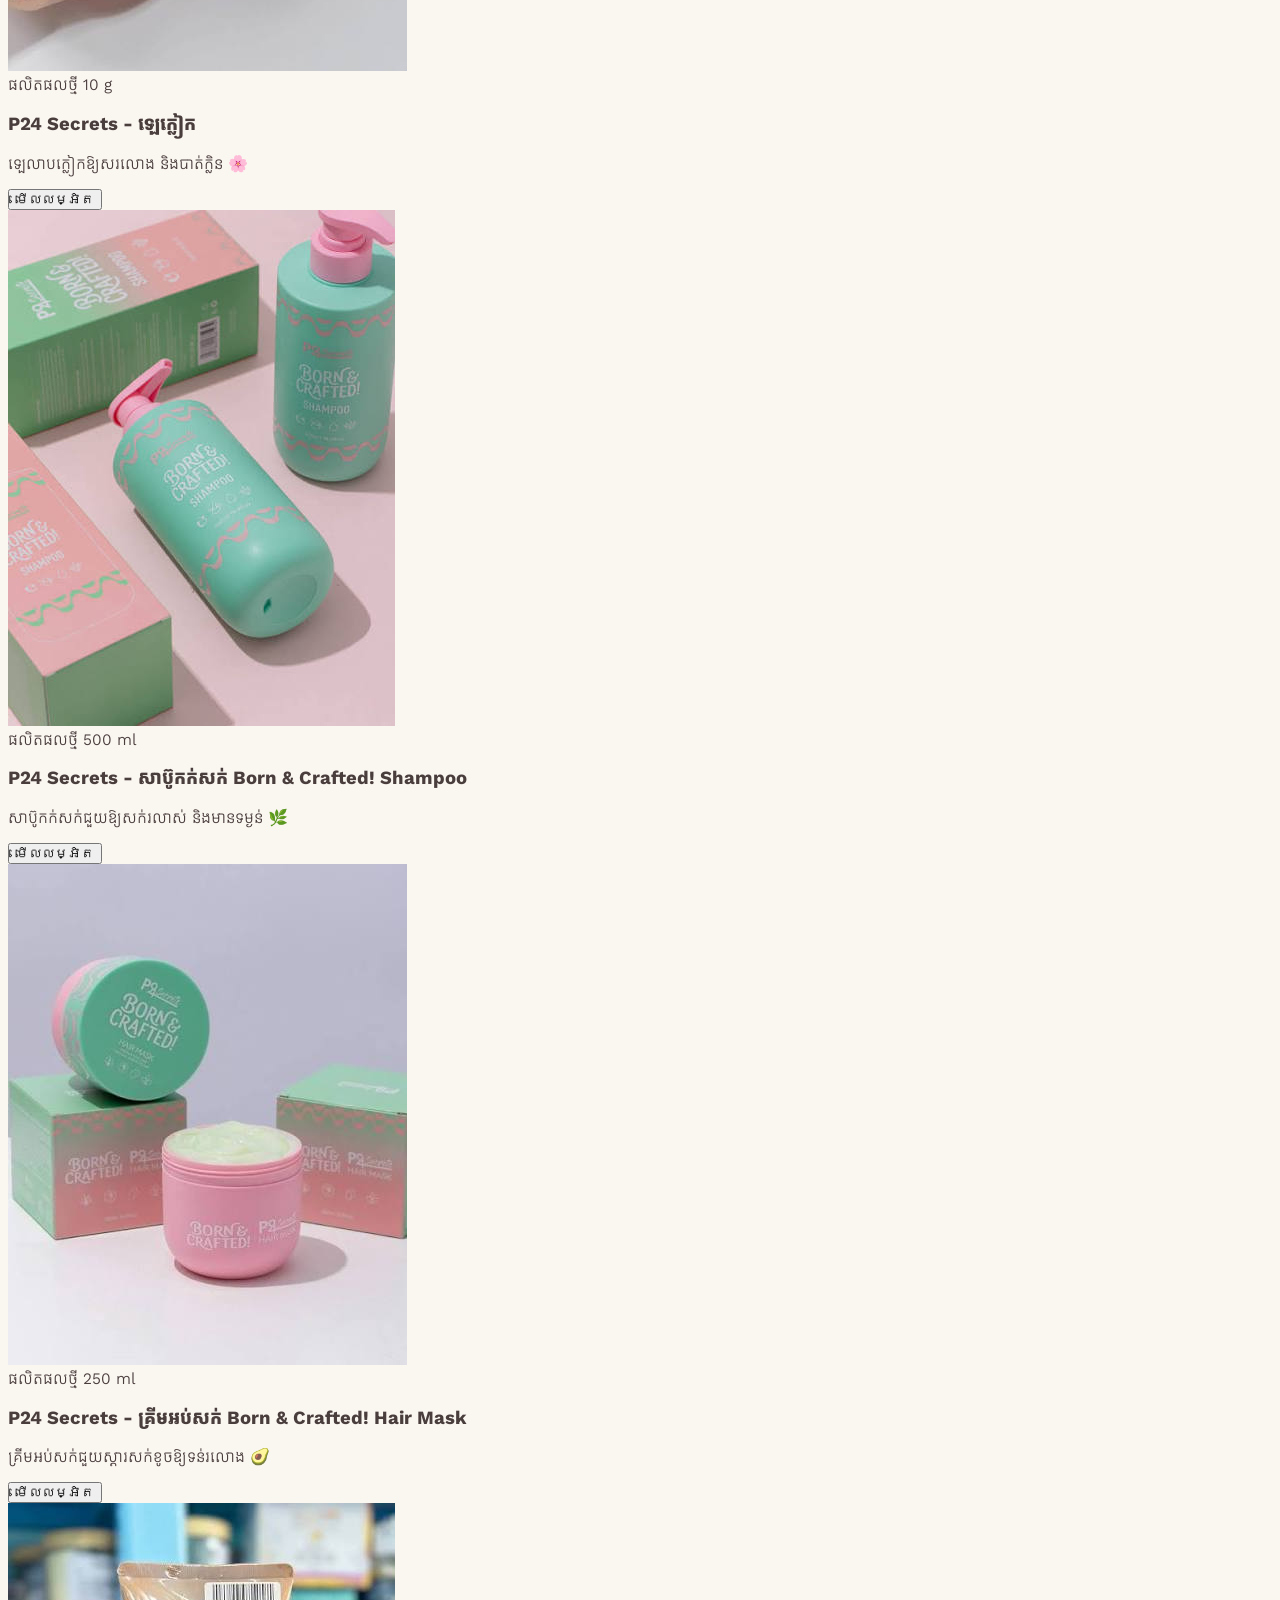
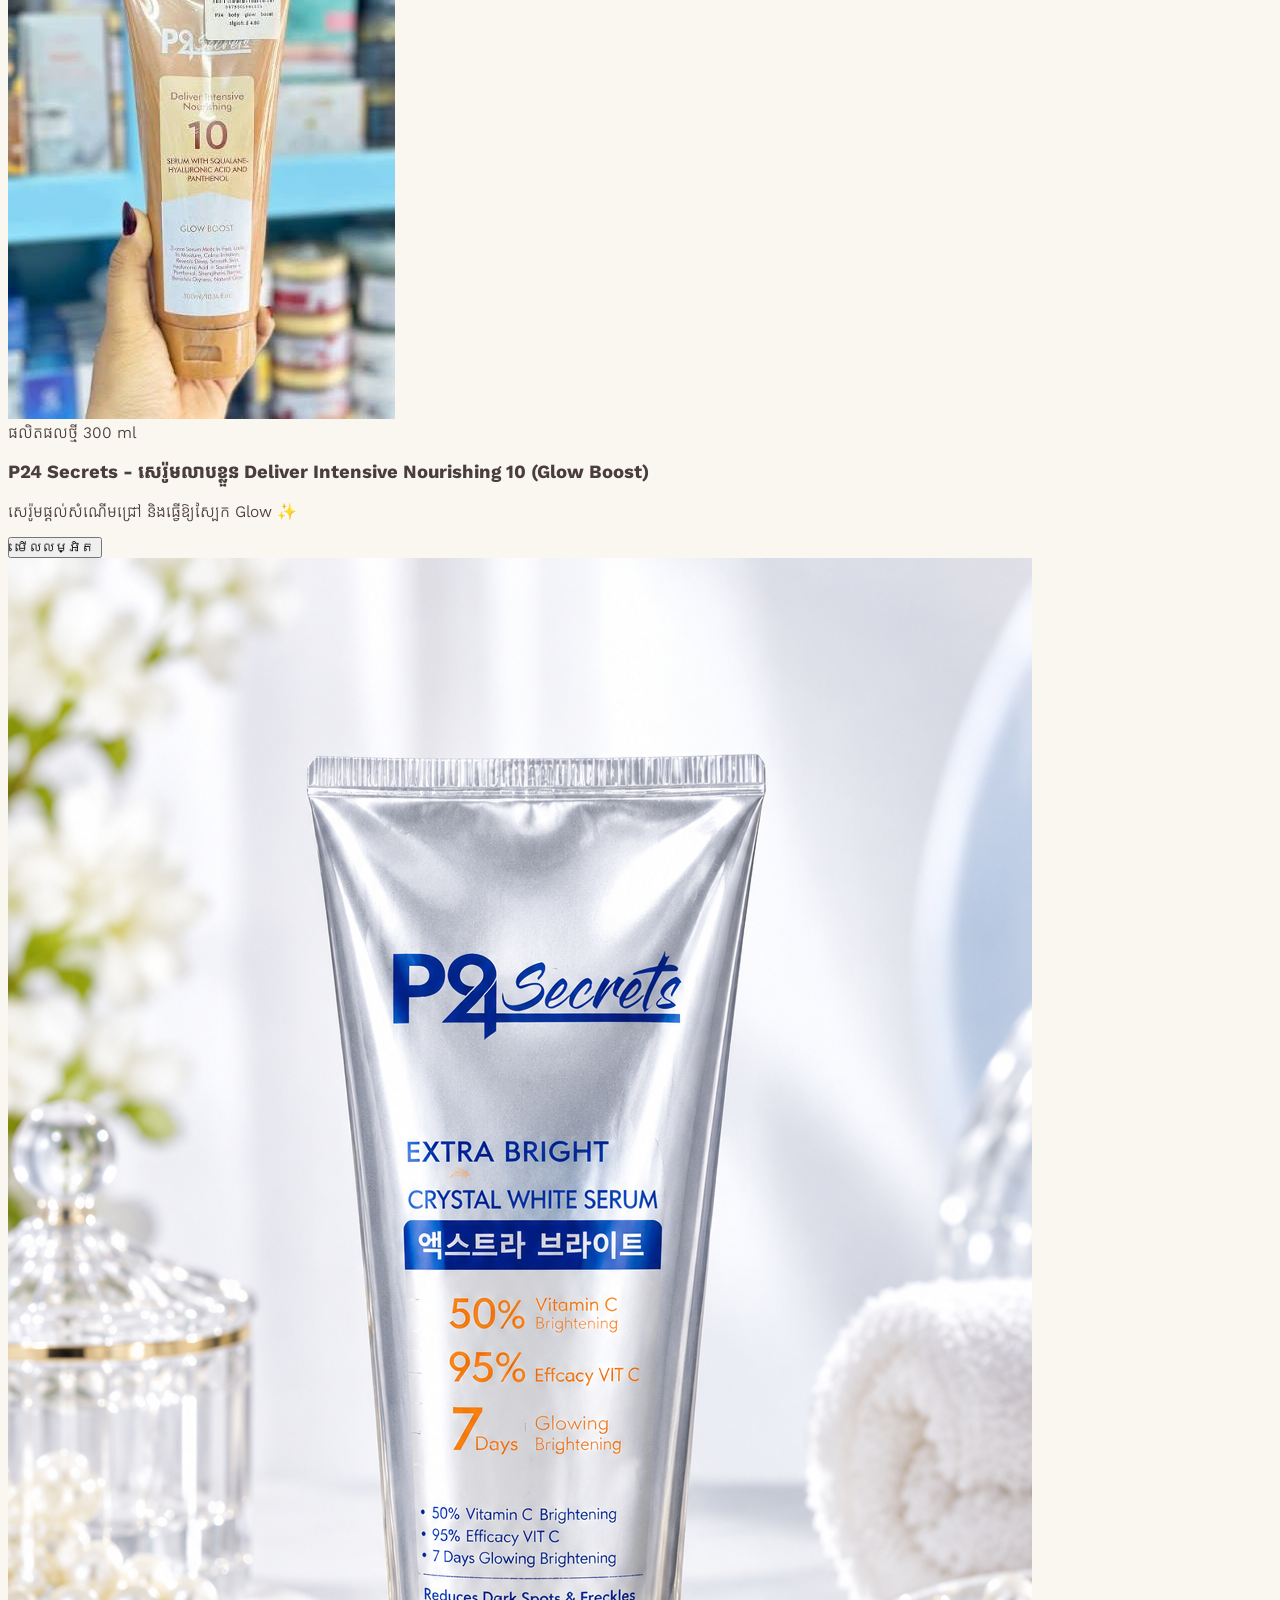
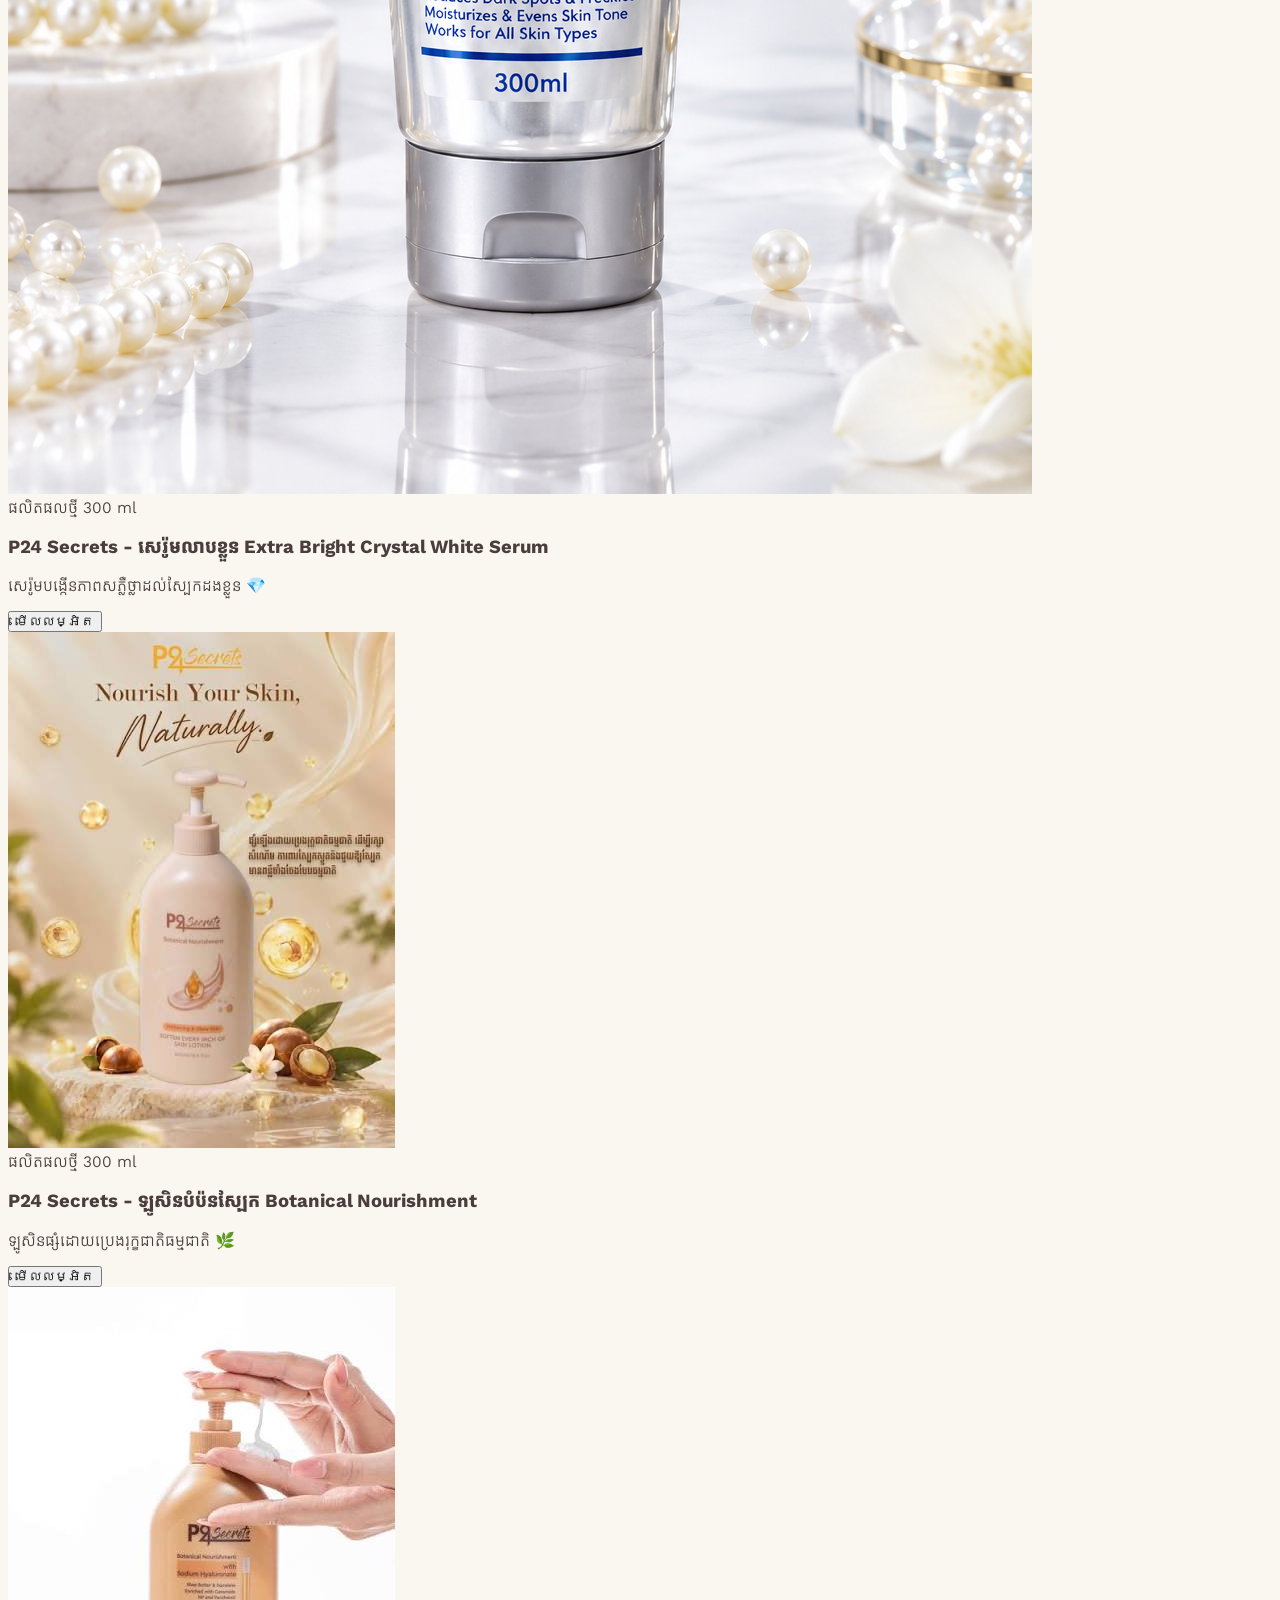
==== commit b28bd589: "Responsive" ====
--- a/index.html
+++ b/index.html
@@ -5,12 +5,12 @@
     <meta charset="UTF-8">
     <meta name="viewport" content="width=device-width, initial-scale=1.0">
     <title>P24 Secrets - Warm Bronze & Cute Showcase 🎀</title>
-    
+
     <!-- Tailwind CSS -->
     <script src="https://cdn.tailwindcss.com"></script>
     <!-- Font Awesome Icons -->
     <link rel="stylesheet" href="https://cdnjs.cloudflare.com/ajax/libs/font-awesome/6.4.0/css/all.min.css">
-    
+
     <!-- Custom Stylesheet -->
     <link rel="stylesheet" href="assets/css/style.css">
 
@@ -47,55 +47,57 @@
 
     <!-- Navigation Header -->
     <header class="sticky top-0 z-40 bg-brand-50/90 backdrop-blur-md border-b border-brand-200/60 shadow-sm">
-        <div class="max-w-7xl mx-auto px-6 h-20 flex items-center justify-between">
-            
+        <div class="max-w-7xl mx-auto px-4 sm:px-6 h-16 sm:h-20 flex items-center justify-between gap-2">
+
             <!-- Logo Section -->
-            <a href="#" class="flex items-center space-x-3 group">
-                <div class="w-12 h-12 rounded-full overflow-hidden border-2 border-brand-400 bg-white shadow-sm flex items-center justify-center">
-                    <img src="assets/images/logo.jpg" 
-                         alt="P24 Secrets Logo" 
-                         class="w-full h-full object-cover">
-                </div>
-                <span class="font-bold text-brand-700 text-lg tracking-wide flex items-center gap-1.5">
-                    P24 Secrets <i class="fa-solid fa-ribbon text-pink-400 text-sm"></i>
+            <a href="#" class="flex items-center gap-2 sm:gap-3 group shrink-0">
+                <div
+                    class="w-9 h-9 sm:w-12 sm:h-12 rounded-full overflow-hidden border-2 border-brand-400 bg-white shadow-sm flex items-center justify-center shrink-0">
+                    <img src="assets/images/logo.jpg" alt="P24 Secrets Logo" class="w-full h-full object-cover">
+                </div>
+                <span
+                    class="font-bold text-brand-700 text-sm sm:text-lg tracking-wide flex items-center gap-1 sm:gap-1.5 whitespace-nowrap">
+                    P24 Secrets <i class="fa-solid fa-ribbon text-pink-400 text-xs sm:text-sm"></i>
                 </span>
             </a>
 
-            <!-- Navigation Links -->
+            <!-- Navigation Links (លាក់លើទូរស័ព្ទ បង្ហាញលើ Desktop) -->
             <nav class="hidden lg:flex items-center space-x-8 text-xs font-medium text-brand-800">
                 <a href="#hero" class="hover:text-brand-500 transition">ទំព័រដើម</a>
-                <a href="#about" class="hover:text-brand-500 transition">អំពីប្រេន</a>
-                <a href="#products" class="hover:text-brand-500 transition">ផលិតផលទាំង ១៦ មុខ 🎀</a>
+                <a href="#about" class="hover:text-[#A97C50] transition">អំពីប្រេន</a>
+                <a href="#productsGrid" class="hover:text-brand-500 transition">ផលិតផលទាំង ១៦ មុខ 🎀</a>
                 <a href="#contact" class="hover:text-brand-500 transition">ទំនាក់ទំនង</a>
             </nav>
 
-            <!-- TikTok Button ជាមួយអក្សររត់មានចលនា -->
-            <a href="https://www.tiktok.com/@chhing1210" 
-               target="_blank" 
-               class="flex items-center space-x-2 bg-white/90 border border-brand-300/80 px-4 py-1.5 rounded-full text-xs text-brand-800 font-medium shadow-sm hover:bg-black hover:text-white hover:border-black transition duration-300 w-44 sm:w-56 overflow-hidden">
-                <i class="fa-brands fa-tiktok text-sm text-black flex-shrink-0"></i>
+            <!-- TikTok Button ជាមួយអក្សររត់មានចលនា (តម្រូវទំហំតាម Responsive) -->
+            <a href="https://www.tiktok.com/@chhing1210" target="_blank"
+                class="flex items-center space-x-1.5 sm:space-x-2 bg-white/90 border border-brand-300/80 px-2.5 sm:px-4 py-1.5 rounded-full text-xs text-brand-800 font-medium shadow-sm hover:bg-black hover:text-white hover:border-black transition duration-300 w-28 sm:w-56 overflow-hidden shrink-0">
+                <i class="fa-brands fa-tiktok text-xs sm:text-sm text-black shrink-0"></i>
                 <div class="overflow-hidden w-full relative">
-                    <span class="animate-marquee inline-block font-semibold">
+                    <span class="animate-marquee inline-block font-semibold text-[10px] sm:text-xs whitespace-nowrap">
                         អ្នករៀបចំ tik tok : @chhing1210 🎀
                     </span>
                 </div>
             </a>
+
         </div>
     </header>
 
     <!-- Hero Section -->
-    <section id="hero" class="relative py-12 px-6 max-w-7xl mx-auto">
+    <section id="hero" class="relative py-12 px-4 sm:px-6 max-w-7xl mx-auto">
         <div class="grid grid-cols-1 lg:grid-cols-2 gap-12 items-center">
-            
+
             <!-- Founder Image Side -->
             <div class="flex justify-center order-1 lg:order-1">
-                <div class="relative w-full max-w-md rounded-3xl overflow-hidden shadow-xl border-4 border-white bg-white group transition-all duration-500">
-                    <img src="assets/images/founder.jpg" 
-                         alt="P24 Secrets Founder" 
-                         class="w-full h-[460px] object-cover object-center group-hover:scale-105 transition duration-700 ease-in-out">
-                    
-                    <div class="absolute bottom-4 left-4 right-4 bg-white/80 backdrop-blur-md border border-white/50 rounded-2xl p-4 text-slate-800 transform transition duration-300">
-                        <span class="inline-flex items-center gap-1 bg-pink-400 text-white text-[10px] font-semibold px-2.5 py-0.5 rounded-full mb-1 shadow-sm">
+                <div
+                    class="relative w-full max-w-md rounded-3xl overflow-hidden shadow-xl border-4 border-white bg-white group transition-all duration-500">
+                    <img src="assets/images/founder.jpg" alt="P24 Secrets Founder"
+                        class="w-full h-[460px] object-cover object-center group-hover:scale-105 transition duration-700 ease-in-out">
+
+                    <div
+                        class="absolute bottom-4 left-4 right-4 bg-white/80 backdrop-blur-md border border-white/50 rounded-2xl p-4 text-slate-800 transform transition duration-300">
+                        <span
+                            class="inline-flex items-center gap-1 bg-pink-400 text-white text-[10px] font-semibold px-2.5 py-0.5 rounded-full mb-1 shadow-sm">
                             <i class="fa-solid fa-ribbon"></i> CEO Brand P24
                         </span>
                         <h3 class="font-bold text-sm text-brand-800 tracking-wide">P24 Secrets Founder</h3>
@@ -106,27 +108,30 @@
 
             <!-- Content Side -->
             <div class="space-y-6 order-2 lg:order-2">
-                <div class="inline-flex items-center space-x-2 bg-brand-100 border border-brand-300 px-4 py-1.5 rounded-full text-[11px] font-semibold text-brand-700 tracking-wider">
+                <div
+                    class="inline-flex items-center space-x-2 bg-brand-100 border border-brand-300 px-4 py-1.5 rounded-full text-[11px] font-semibold text-brand-700 tracking-wider">
                     <i class="fa-solid fa-heart text-pink-400 text-xs"></i>
                     <span>MY SECRET BEAUTY COLLECTION</span>
                 </div>
 
-               <div class="space-y-2">
-    <div class="space-y-2">
-    <p class="text-sm font-semibold text-brand-600">សូមស្វាគមន៍មកកាន់ពិភពសម្រស់ P24 Secrets ✨</p>
-    <h1 class="text-4xl sm:text-5xl font-extrabold font-serif-title leading-tight min-h-[60px] flex items-center">
-        <!-- ប្រើអក្សរ Gradient ពណ៌ត្នោតមាស មិនមានពណ៌ផ្កាឈូក -->
-        <span id="typewriter-title" class="title-gradient"></span>
-        <span class="animate-ping text-brand-500 font-light ml-1">|</span>
-    </h1>
-</div>
+                <div class="space-y-2">
+                    <p class="text-sm font-semibold text-brand-600">សូមស្វាគមន៍មកកាន់ពិភពសម្រស់ P24 Secrets ✨</p>
+                    <h1
+                        class="text-3xl sm:text-5xl font-extrabold font-serif-title leading-tight min-h-[60px] flex items-center">
+                        <!-- ប្រើអក្សរ Gradient ពណ៌ត្នោតមាស មិនមានពណ៌ផ្កាឈូក -->
+                        <span id="typewriter-title" class="title-gradient"></span>
+                        <span class="animate-ping text-brand-500 font-light ml-1">|</span>
+                    </h1>
+                </div>
 
                 <p class="text-xs sm:text-sm text-slate-600 leading-relaxed font-light max-w-xl">
-                    ទំព័រវេបសាយបង្ហាញពីព័ត៌មានប្រេន និងបណ្តុំផលិតផលថែរក្សាសម្រស់ទាំង ១៦ មុខ។ រចនាឡើងយ៉ាងសម្រិតសម្រាំងជាមួយស្ទីល Warm Nude & Brown ស្រទន់ Cute Cute ដើម្បីចែករំលែកនូវចំណេះដឹង និងការថែទាំស្បែកមុខឱ្យមានសុខភាពល្អ។
+                    ទំព័រវេបសាយបង្ហាញពីព័ត៌មានប្រេន និងបណ្តុំផលិតផលថែរក្សាសម្រស់ទាំង ១៦ មុខ។
+                    រចនាឡើងយ៉ាងសម្រិតសម្រាំងជាមួយស្ទីល Warm Nude & Brown ស្រទន់ Cute Cute ដើម្បីចែករំលែកនូវចំណេះដឹង
+                    និងការថែទាំស្បែកមុខឱ្យមានសុខភាពល្អ។
                 </p>
 
                 <!-- Stats / Features -->
-                <div class="grid grid-cols-3 gap-4 pt-4 border-t border-brand-200/80 max-w-lg">
+                <div class="grid grid-cols-3 gap-3 sm:gap-4 pt-4 border-t border-brand-200/80 max-w-lg">
                     <div class="text-center p-3 rounded-2xl bg-white/70 border border-brand-200 shadow-sm">
                         <span class="block text-xl font-bold text-brand-700 font-serif-title">១៦</span>
                         <span class="text-[11px] text-slate-500">ផលិតផលបង្ហាញ</span>
@@ -143,7 +148,8 @@
 
                 <!-- CTA Button -->
                 <div class="pt-2">
-                    <a href="#products" class="inline-flex items-center space-x-2 px-7 py-3 rounded-full bg-brand-500 hover:bg-brand-600 text-white text-xs font-semibold shadow-md hover:shadow-lg transition duration-300">
+                    <a href="#productsGrid"
+                        class="inline-flex items-center space-x-2 px-7 py-3 rounded-full bg-brand-500 hover:bg-brand-600 text-white text-xs font-semibold shadow-md hover:shadow-lg transition duration-300">
                         <span>មើលផលិតផលទាំង ១៦ មុខ 🎀</span>
                         <i class="fa-solid fa-arrow-down text-xs animate-bounce"></i>
                     </a>
@@ -154,152 +160,210 @@
     </section>
 
     <!-- Products Section -->
-    <section id="products" class="py-16 px-6 max-w-7xl mx-auto">
-        
-      <!-- Products Section Header -->
-<div class="text-center space-y-4 mb-12">
-    
-    <!-- Top Luxury Badge -->
-    <div class="inline-flex items-center gap-2 badge-luxury px-5 py-1.5 rounded-full shadow-sm">
-        <i class="fa-solid fa-crown text-amber-600 text-xs"></i>
-        <span class="text-[11px] font-bold tracking-widest uppercase">P24 Secrets Collection</span>
-        <i class="fa-solid fa-sparkles text-amber-600 text-xs animate-pulse"></i>
+    <section id="products" class="py-8 sm:py-16 px-3 sm:px-6 lg:px-8 max-w-7xl mx-auto">
+
+        <!-- Products Section Header -->
+        <div class="text-center space-y-4 mb-8 sm:mb-12">
+            <!-- Top Luxury Badge -->
+            <div class="inline-flex items-center gap-2 badge-luxury px-5 py-1.5 rounded-full shadow-sm">
+                <i class="fa-solid fa-crown text-amber-600 text-xs"></i>
+                <span class="text-[11px] font-bold tracking-widest uppercase">P24 Secrets Collection</span>
+                <i class="fa-solid fa-sparkles text-amber-600 text-xs animate-pulse"></i>
+            </div>
+        </div>
+
+        <!-- 1. PERSONAL QUOTE CARD SECTION -->
+        <!-- Section អំពីប្រេន P24 Secrets -->
+        <div id="about" class="py-12 bg-[#F3E9DC]/40 border-t border-[#C6A382]/20 my-10 rounded-3xl">
+            <div class="max-w-4xl mx-auto px-4 text-center">
+                <!-- Title -->
+                <h2 class="text-2xl md:text-3xl font-extrabold text-[#6E4927] mb-4">
+                    រឿងរ៉ាវអំពី P24 Secrets
+                </h2>
+
+                <!-- Description -->
+                <p class="text-sm md:text-base text-[#6E4927]/80 leading-relaxed max-w-2xl mx-auto mb-6">
+                    P24 Secrets គឺជាប្រេនថែរក្សាសម្រស់ដែលផ្តោតលើគុណភាព និងសុវត្ថិភាពជាចម្បង។
+                    យើងខ្ញុំជ្រើសរើសយ៉ាងសម្រិតសម្រាំងនូវរូបមន្តបំប៉នស្បែកបានជ្រៅ ដើម្បីជួយឱ្យស្បែកមុខ
+                    និងដងខ្លួនរបស់អ្នកស្រស់ថ្លា ទន់រលោង និងមានពន្លឺចែងចាំងបែបធម្មជាតិ។
+                </p>
+
+                <!-- Highlights Features -->
+                <div class="grid grid-cols-1 sm:grid-cols-3 gap-4 pt-4">
+                    <div class="p-4 bg-white rounded-2xl border border-[#C6A382]/20 shadow-xs">
+                        <i class="fa-solid fa-leaf text-2xl text-[#A97C50] mb-2"></i>
+                        <h3 class="font-bold text-[#6E4927] text-sm mb-1">ផ្សំពីធម្មជាតិ</h3>
+                        <p class="text-xs text-[#A97C50]">សុវត្ថិភាព និងទន់រលោងចំពោះស្បែក</p>
+                    </div>
+                    <div class="p-4 bg-white rounded-2xl border border-[#C6A382]/20 shadow-xs">
+                        <i class="fa-solid fa-shield-halved text-2xl text-[#A97C50] mb-2"></i>
+                        <h3 class="font-bold text-[#6E4927] text-sm mb-1">គុណភាពខ្ពស់</h3>
+                        <p class="text-xs text-[#A97C50]">ទទួលស្គាល់ និងមានការទទួលខុសត្រូវ</p>
+                    </div>
+                    <div class="p-4 bg-white rounded-2xl border border-[#C6A382]/20 shadow-xs">
+                        <i class="fa-solid fa-sparkles text-2xl text-[#A97C50] mb-2"></i>
+                        <h3 class="font-bold text-[#6E4927] text-sm mb-1">ផ្តល់សំណើមជ្រៅ</h3>
+                        <p class="text-xs text-[#A97C50]">ជួយឱ្យស្បែកភ្លឺថ្លាតាមបែបធម្មជាតិ</p>
+                    </div>
+                </div>
+            </div>
+        </div>
+
+        <div class="py-8 px-2 sm:px-4 max-w-4xl mx-auto">
+            <div
+                class="bg-gradient-to-r from-[#FFF9F3] via-[#F3E9DC] to-[#FFF9F3] border border-[#C6A382]/30 rounded-3xl p-6 md:p-8 text-center shadow-sm relative overflow-hidden">
+                <i class="fa-solid fa-quote-left text-2xl text-[#A97C50] mb-2 block"></i>
+                <p class="text-base sm:text-lg md:text-xl font-bold text-[#6E4927] leading-relaxed font-serif">
+                    « ការថែរក្សាស្បែកខ្លួនឯង គឺជាកាដូដ៏ល្អបំផុតសម្រាប់ជីវិត »
+                </p>
+                <p class="text-xs md:text-sm text-[#A97C50] mt-1 font-medium italic">
+                    "Beauty begins the moment you decide to be yourself."
+                </p>
+                <div class="w-12 h-0.5 bg-[#C6A382] mx-auto mt-4 rounded-full"></div>
+            </div>
+        </div>
+
+        <!-- 2. PRODUCTS TITLE & SEARCH BAR SECTION -->
+        <div class="text-center my-8 relative px-4">
+            <!-- Mini Badge (អក្សរតូចខាងលើ) -->
+            <div
+                class="inline-flex items-center gap-1.5 px-3 py-1 rounded-full bg-[#F3E9DC] border border-[#C6A382]/30 text-[#6E4927] text-xs font-semibold shadow-xs mb-3">
+                <i class="fa-solid fa-sparkles text-[#A97C50]"></i>
+                <span>P24 Secrets Collection</span>
+            </div>
+
+            <!-- Main Heading -->
+            <h2
+                class="text-2xl md:text-3xl font-extrabold text-[#6E4927] tracking-tight flex items-center justify-center gap-3">
+                <!-- បន្ទាត់លម្អខាងឆ្វេង -->
+                <span class="hidden sm:inline-block w-12 h-[2px] bg-gradient-to-r from-transparent to-[#C6A382]"></span>
+
+                <span>បញ្ជីផលិតផលទាំង <span
+                        class="bg-gradient-to-r from-[#6E4927] to-[#A97C50] bg-clip-text text-transparent">១៦
+                        មុខ</span></span>
+
+                <!-- បន្ទាត់លម្អខាងស្តាំ -->
+                <span class="hidden sm:inline-block w-12 h-[2px] bg-gradient-to-l from-transparent to-[#C6A382]"></span>
+            </h2>
+
+            <!-- Decorative Dot & Lines (ចំណុចលម្អកណ្តាល) -->
+            <div class="flex items-center justify-center gap-2 my-2">
+                <span class="w-10 h-[1.5px] bg-gradient-to-r from-transparent to-[#C6A382]"></span>
+                <span class="w-2 h-2 bg-[#6E4927] rounded-full shadow-xs"></span>
+                <span class="w-10 h-[1.5px] bg-gradient-to-l from-transparent to-[#C6A382]"></span>
+            </div>
+
+            <!-- Instruction Note (ដាក់នៅខាងលើ) -->
+            <p class="text-xs sm:text-sm text-[#6E4927]/80 font-medium max-w-md mx-auto mb-2 leading-relaxed">
+                ចុចលើប៊ូតុង <span
+                    class="font-bold text-[#6E4927] bg-[#F3E9DC] px-2 py-0.5 mx-0.5 rounded-md border border-[#C6A382]/20 shadow-xs inline-block">«មើលលម្អិត»</span>
+                ដើម្បីមើលព័ត៌មាន និងរូបមន្តថែរក្សាសម្រស់
+            </p>
+
+            <!-- Subtitle (អក្សរពន្យល់នៅខាងក្រោម) -->
+            <p class="text-xs md:text-sm text-[#A97C50] font-medium max-w-md mx-auto mt-2">
+                ជ្រើសរើសផលិតផលថែរក្សាសម្រស់ដែលស័ក្តិសមសម្រាប់ស្បែករបស់អ្នក
+            </p>
+        </div>
+
+        <!-- Search Bar -->
+        <div class="max-w-md mx-auto relative mb-8">
+            <div class="relative flex items-center">
+                <input type="text" id="searchInput" onkeyup="searchProducts()"
+                    placeholder="ស្វែងរកឈ្មោះផលិតផល (ឧទាហរណ៍៖ សេរ៉ូម, ឡេ, ហ្វូម...)"
+                    class="w-full py-3 pl-11 pr-24 text-sm text-[#6E4927] bg-[#FFF9F3] border border-[#C6A382]/50 rounded-full focus:outline-none focus:ring-2 focus:ring-[#C6A382] placeholder-[#A97C50]/60 shadow-sm transition">
+                <i class="fa-solid fa-magnifying-glass absolute left-4 text-[#A97C50]"></i>
+                <button onclick="searchProducts()"
+                    class="absolute right-1.5 px-4 py-1.5 bg-[#6E4927] hover:bg-[#53351B] text-white text-xs font-medium rounded-full transition shadow-sm">
+                    ស្វែងរក
+                </button>
+            </div>
+        </div>
+
+        <!-- Container បង្ហាញផលិតផល (គាំទ្រទាំង ID productsGrid និង product-grid) -->
+        <div id="productsGrid"
+            class="grid grid-cols-2 sm:grid-cols-2 md:grid-cols-3 lg:grid-cols-4 gap-3 sm:gap-5 lg:gap-6">
+            <!-- ផលិតផល Render ចេញពី products.js/main.js -->
+        </div>
+
+    </section>
+
+    <!-- Product Modal Detail Box -->
+    <div id="product-modal" class="fixed inset-0 z-50 hidden modal-backdrop flex items-center justify-center p-4">
+        <div
+            class="relative w-full max-w-2xl bg-white rounded-3xl shadow-2xl overflow-hidden border border-brand-200 p-6 space-y-4 max-h-[90vh] overflow-y-auto">
+
+            <!-- Close Button -->
+            <button onclick="closeModal()"
+                class="absolute top-4 right-4 w-9 h-9 rounded-full bg-brand-100 hover:bg-brand-200 text-brand-800 flex items-center justify-center transition shadow-sm z-10">
+                <i class="fa-solid fa-xmark text-lg"></i>
+            </button>
+
+            <div class="grid grid-cols-1 sm:grid-cols-2 gap-6 items-center pt-2">
+                <!-- Product Image -->
+                <div class="rounded-2xl overflow-hidden border border-brand-100 bg-brand-50 h-64">
+                    <img id="modal-img" src="" alt="Product Image" class="w-full h-full object-cover">
+                </div>
+
+                <!-- Product Header Info -->
+                <div class="space-y-3">
+                    <div class="flex flex-wrap items-center gap-2">
+                        <span id="modal-badge"
+                            class="bg-brand-500 text-white text-[10px] font-semibold px-3 py-1 rounded-full inline-flex items-center shadow-sm"></span>
+                        <!-- បង្ហាញចំណុះ / ទម្ងន់ផលិតផល -->
+                        <span id="modal-netweight"
+                            class="bg-brand-100 text-brand-800 text-[10px] font-bold px-2.5 py-1 rounded-full border border-brand-200/80 inline-flex items-center gap-1">
+                            <i class="fa-solid fa-box text-brand-600 text-[9px]"></i>
+                        </span>
+                    </div>
+
+                    <h3 id="modal-title" class="text-xl font-bold text-brand-900 leading-snug"></h3>
+                    <p id="modal-subtitle" class="text-xs text-brand-600 italic font-medium"></p>
+
+                    <!-- Rating Stars / Icons ពណ៌មាស Warm Gold -->
+                    <div class="flex items-center space-x-1.5 text-amber-500 text-xs pt-1">
+                        <i class="fa-solid fa-star"></i>
+                        <i class="fa-solid fa-star"></i>
+                        <i class="fa-solid fa-star"></i>
+                        <i class="fa-solid fa-star"></i>
+                        <i class="fa-solid fa-star"></i>
+                        <span class="text-slate-500 text-[11px] font-medium ml-1">(P24 Special Selection)</span>
+                    </div>
+                </div>
+            </div>
+
+            <!-- Product Details Content -->
+            <div class="border-t border-brand-100 pt-4 space-y-3">
+                <div>
+                    <h4 class="font-bold text-brand-800 text-xs uppercase mb-1 flex items-center gap-1.5">
+                        <i class="fa-solid fa-sparkles text-amber-500"></i> ការរៀបរាប់ និងអត្ថប្រយោជន៍
+                    </h4>
+                    <p id="modal-desc"
+                        class="text-xs text-slate-600 leading-relaxed font-light bg-brand-50/70 p-3 rounded-2xl border border-brand-100">
+                    </p>
+                </div>
+
+                <div>
+                    <h4 class="font-bold text-brand-800 text-xs uppercase mb-1 flex items-center gap-1.5">
+                        <i class="fa-solid fa-leaf text-brand-500"></i> ធាតុផ្សំសំខាន់ៗ
+                    </h4>
+                    <p id="modal-ingredients"
+                        class="text-xs text-slate-600 leading-relaxed font-light bg-white p-2.5 rounded-xl border border-brand-100/60">
+                    </p>
+                </div>
+
+                <div>
+                    <h4 class="font-bold text-brand-800 text-xs uppercase mb-1 flex items-center gap-1.5">
+                        <i class="fa-solid fa-hand-holding-heart text-brand-600"></i> របៀបប្រើប្រាស់
+                    </h4>
+                    <p id="modal-usage"
+                        class="text-xs text-slate-600 leading-relaxed font-light bg-white p-2.5 rounded-xl border border-brand-100/60">
+                    </p>
+                </div>
+            </div>
+
+        </div>
     </div>
-
-<!-- 1. PERSONAL QUOTE CARD SECTION -->
-<section class="py-8 px-4 max-w-4xl mx-auto">
-    <div class="bg-gradient-to-r from-[#FFF9F3] via-[#F3E9DC] to-[#FFF9F3] border border-[#C6A382]/30 rounded-3xl p-6 md:p-8 text-center shadow-sm relative overflow-hidden">
-        <i class="fa-solid fa-quote-left text-2xl text-[#A97C50] mb-2 block"></i>
-        <p class="text-lg md:text-xl font-bold text-[#6E4927] leading-relaxed font-serif">
-            « ការថែរក្សាស្បែកខ្លួនឯង គឺជាកាដូដ៏ល្អបំផុតសម្រាប់ជីវិត »
-        </p>
-        <p class="text-xs md:text-sm text-[#A97C50] mt-1 font-medium italic">
-            "Beauty begins the moment you decide to be yourself."
-        </p>
-        <div class="w-12 h-0.5 bg-[#C6A382] mx-auto mt-4 rounded-full"></div>
-    </div>
-</section>
-
-<!-- 2. PRODUCTS TITLE & SEARCH BAR SECTION -->
-<section class="py-6 px-4 max-w-6xl mx-auto">
-    <!-- Title -->
-    <div class="text-center mb-6">
-        <h2 class="text-2xl md:text-3xl font-bold text-[#6E4927]">
-            បញ្ជីផលិតផលទាំង ១៦ មុខ
-        </h2>
-    </div>
-
-    <!-- Search Bar -->
-    <div class="max-w-md mx-auto relative mb-8">
-        <div class="relative flex items-center">
-            <input 
-                type="text" 
-                id="searchInput" 
-                onkeyup="searchProducts()"
-                placeholder="ស្វែងរកឈ្មោះផលិតផល (ឧទាហរណ៍៖ សេរ៉ូម, ឡេ, ហ្វូម...)" 
-                class="w-full py-3 pl-11 pr-24 text-sm text-[#6E4927] bg-[#FFF9F3] border border-[#C6A382]/50 rounded-full focus:outline-none focus:ring-2 focus:ring-[#C6A382] placeholder-[#A97C50]/60 shadow-sm transition"
-            >
-            <i class="fa-solid fa-magnifying-glass absolute left-4 text-[#A97C50]"></i>
-            <button 
-                onclick="searchProducts()" 
-                class="absolute right-1.5 px-4 py-1.5 bg-[#6E4927] hover:bg-[#53351B] text-white text-xs font-medium rounded-full transition shadow-sm"
-            >
-                ស្វែងរក
-            </button>
-        </div>
-    </div>
-
-    <!-- Container បង្ហាញផលិតផល -->
-    <div id="productsGrid" class="grid grid-cols-2 md:grid-cols-4 gap-4 md:gap-6">
-        <!-- ផលិតផល Render ចេញពី products.js -->
-    </div>
-</section>
-
-
-    <!-- Decorative Line -->
-    <div class="flex items-center justify-center gap-2 pt-1">
-        <span class="w-12 h-[2px] bg-gradient-to-r from-transparent to-brand-400 rounded-full"></span>
-        <span class="w-2.5 h-2.5 bg-brand-500 rounded-full border-2 border-white shadow-sm"></span>
-        <span class="w-12 h-[2px] bg-gradient-to-l from-transparent to-brand-400 rounded-full"></span>
-    </div>
-
-    <p class="text-xs sm:text-sm text-brand-700/80 font-medium max-w-md mx-auto pt-1">
-        ចុចលើប៊ូតុង <span class="font-bold text-brand-800 bg-brand-100 px-2 py-0.5 rounded-md">«មើលលម្អិត»</span> ដើម្បីមើលព័ត៌មាន និងរូបមន្តថែរក្សាសម្រស់
-    </p>
-</div>
-
-        <!-- Product Grid -->
-        <div id="product-grid" class="grid grid-cols-1 sm:grid-cols-2 md:grid-cols-3 lg:grid-cols-4 gap-6">
-            <!-- Render by JS -->
-        </div>
-    </section>
-
-    <!-- Product Modal Detail Box -->
-<div id="product-modal" class="fixed inset-0 z-50 hidden modal-backdrop flex items-center justify-center p-4">
-    <div class="relative w-full max-w-2xl bg-white rounded-3xl shadow-2xl overflow-hidden border border-brand-200 p-6 space-y-4 max-h-[90vh] overflow-y-auto">
-
-        <!-- Close Button -->
-        <button onclick="closeModal()" class="absolute top-4 right-4 w-9 h-9 rounded-full bg-brand-100 hover:bg-brand-200 text-brand-800 flex items-center justify-center transition shadow-sm z-10">
-            <i class="fa-solid fa-xmark text-lg"></i>
-        </button>
-
-        <div class="grid grid-cols-1 sm:grid-cols-2 gap-6 items-center pt-2">
-            <!-- Product Image -->
-            <div class="rounded-2xl overflow-hidden border border-brand-100 bg-brand-50 h-64">
-                <img id="modal-img" src="" alt="Product Image" class="w-full h-full object-cover">
-            </div>
-
-            <!-- Product Header Info -->
-            <div class="space-y-3">
-                <div class="flex flex-wrap items-center gap-2">
-                    <span id="modal-badge" class="bg-brand-500 text-white text-[10px] font-semibold px-3 py-1 rounded-full inline-flex items-center shadow-sm"></span>
-                    <!-- បង្ហាញចំណុះ / ទម្ងន់ផលិតផល -->
-                    <span id="modal-netweight" class="bg-brand-100 text-brand-800 text-[10px] font-bold px-2.5 py-1 rounded-full border border-brand-200/80 inline-flex items-center gap-1">
-                        <i class="fa-solid fa-box text-brand-600 text-[9px]"></i>
-                    </span>
-                </div>
-
-                <h3 id="modal-title" class="text-xl font-bold text-brand-900 leading-snug"></h3>
-                <p id="modal-subtitle" class="text-xs text-brand-600 italic font-medium"></p>
-                
-                <!-- Rating Stars / Icons ពណ៌មាស Warm Gold -->
-                <div class="flex items-center space-x-1.5 text-amber-500 text-xs pt-1">
-                    <i class="fa-solid fa-star"></i>
-                    <i class="fa-solid fa-star"></i>
-                    <i class="fa-solid fa-star"></i>
-                    <i class="fa-solid fa-star"></i>
-                    <i class="fa-solid fa-star"></i>
-                    <span class="text-slate-500 text-[11px] font-medium ml-1">(P24 Special Selection)</span>
-                </div>
-            </div>
-        </div>
-
-        <!-- Product Details Content -->
-        <div class="border-t border-brand-100 pt-4 space-y-3">
-            <div>
-                <h4 class="font-bold text-brand-800 text-xs uppercase mb-1 flex items-center gap-1.5">
-                    <i class="fa-solid fa-sparkles text-amber-500"></i> ការរៀបរាប់ និងអត្ថប្រយោជន៍
-                </h4>
-                <p id="modal-desc" class="text-xs text-slate-600 leading-relaxed font-light bg-brand-50/70 p-3 rounded-2xl border border-brand-100"></p>
-            </div>
-
-            <div>
-                <h4 class="font-bold text-brand-800 text-xs uppercase mb-1 flex items-center gap-1.5">
-                    <i class="fa-solid fa-leaf text-brand-500"></i> ធាតុផ្សំសំខាន់ៗ
-                </h4>
-                <p id="modal-ingredients" class="text-xs text-slate-600 leading-relaxed font-light bg-white p-2.5 rounded-xl border border-brand-100/60"></p>
-            </div>
-
-            <div>
-                <h4 class="font-bold text-brand-800 text-xs uppercase mb-1 flex items-center gap-1.5">
-                    <i class="fa-solid fa-hand-holding-heart text-brand-600"></i> របៀបប្រើប្រាស់
-                </h4>
-                <p id="modal-usage" class="text-xs text-slate-600 leading-relaxed font-light bg-white p-2.5 rounded-xl border border-brand-100/60"></p>
-            </div>
-        </div>
-
-    </div>
-</div>
 
     <!-- Footer -->
     <footer id="contact" class="bg-brand-900 text-brand-100 py-12 border-t border-brand-800">
@@ -320,19 +384,29 @@
                 <h4 class="text-white font-bold text-xs uppercase tracking-wider mb-3">តំណភ្ជាប់រហ័ស</h4>
                 <ul class="space-y-2 text-xs text-brand-200">
                     <li><a href="#hero" class="hover:text-pink-300 transition">ទំព័រដើម</a></li>
-                    <li><a href="#products" class="hover:text-pink-300 transition">បញ្ជីផលិតផលទាំង ១៦ មុខ</a></li>
+                    <li><a href="#productsGrid" class="hover:text-pink-300 transition">បញ្ជីផលិតផលទាំង ១៦ មុខ</a></li>
                 </ul>
             </div>
 
             <div class="space-y-2">
                 <h4 class="text-white font-bold text-xs uppercase tracking-wider mb-3">ទំនាក់ទំនងប្រេន</h4>
-                <p class="text-xs text-brand-200 flex items-center"><i class="fa-solid fa-envelope text-pink-300 mr-2"></i> Contact: info@p24secrets.com</p>
-                <p class="text-xs text-brand-200 flex items-center"><i class="fa-brands fa-tiktok text-pink-300 mr-2"></i> TikTok: @chornai_pich_</p>
-                <p class="text-xs text-brand-200 flex items-center"><i class="fa-solid fa-location-dot text-pink-300 mr-2"></i> រាជធានីភ្នំពេញ, ព្រះរាជាណាចក្រកម្ពុជា</p>
-            </div>
-        </div>
-
-        <div class="max-w-7xl mx-auto px-6 mt-8 pt-6 border-t border-brand-800/80 text-center text-xs text-brand-300 font-light">
+                <p class="text-xs text-brand-200 flex items-center">
+                    <i class="fa-solid fa-envelope text-pink-300 mr-2"></i> Contact: info@p24secrets.com
+                </p>
+                <p class="text-xs text-brand-200 flex items-center">
+                    <i class="fa-brands fa-facebook text-pink-300 mr-2"></i> Facebook: P24 Secrets
+                </p>
+                <p class="text-xs text-brand-200 flex items-center">
+                    <i class="fa-brands fa-tiktok text-pink-300 mr-2"></i> TikTok: @chornai_pich_
+                </p>
+                <p class="text-xs text-brand-200 flex items-center">
+                    <i class="fa-solid fa-location-dot text-pink-300 mr-2"></i> រាជធានីភ្នំពេញ, ព្រះរាជាណាចក្រកម្ពុជា
+                </p>
+            </div>
+        </div>
+
+        <div
+            class="max-w-7xl mx-auto px-6 mt-8 pt-6 border-t border-brand-800/80 text-center text-xs text-brand-300 font-light">
             © 2026 P24 Secrets Showcase Website. រក្សាសិទ្ធិគ្រប់យ៉ាង 🎀
         </div>
     </footer>
--- a/assets/css/style.css
+++ b/assets/css/style.css
@@ -3,7 +3,8 @@
 
 body {
     font-family: 'Kantumruy Pro', sans-serif;
-    background-color: #FAF6F0; /* ពណ៌ Cream/Warm Nude ស្រទន់ */
+    background-color: #FAF6F0;
+    /* ពណ៌ Cream/Warm Nude ស្រទន់ */
     color: #4A3E3D;
 }
 
@@ -20,9 +21,11 @@
 ::-webkit-scrollbar {
     width: 8px;
 }
+
 ::-webkit-scrollbar-track {
     background: #F3E9DC;
 }
+
 ::-webkit-scrollbar-thumb {
     background: #C6A382;
     border-radius: 10px;
@@ -37,6 +40,7 @@
     0% {
         transform: translateX(100%);
     }
+
     100% {
         transform: translateX(-100%);
     }
@@ -66,6 +70,7 @@
     -webkit-background-clip: text;
     -webkit-text-fill-color: transparent;
 }
+
 /* ស្ទីលចំណងជើង Luxury Gold / Warm Bronze ចាំងលេចធ្លោ */
 .title-gradient-luxury {
     background: linear-gradient(135deg, #4A321B 0%, #A97C50 40%, #D5B592 70%, #6E4927 100%);
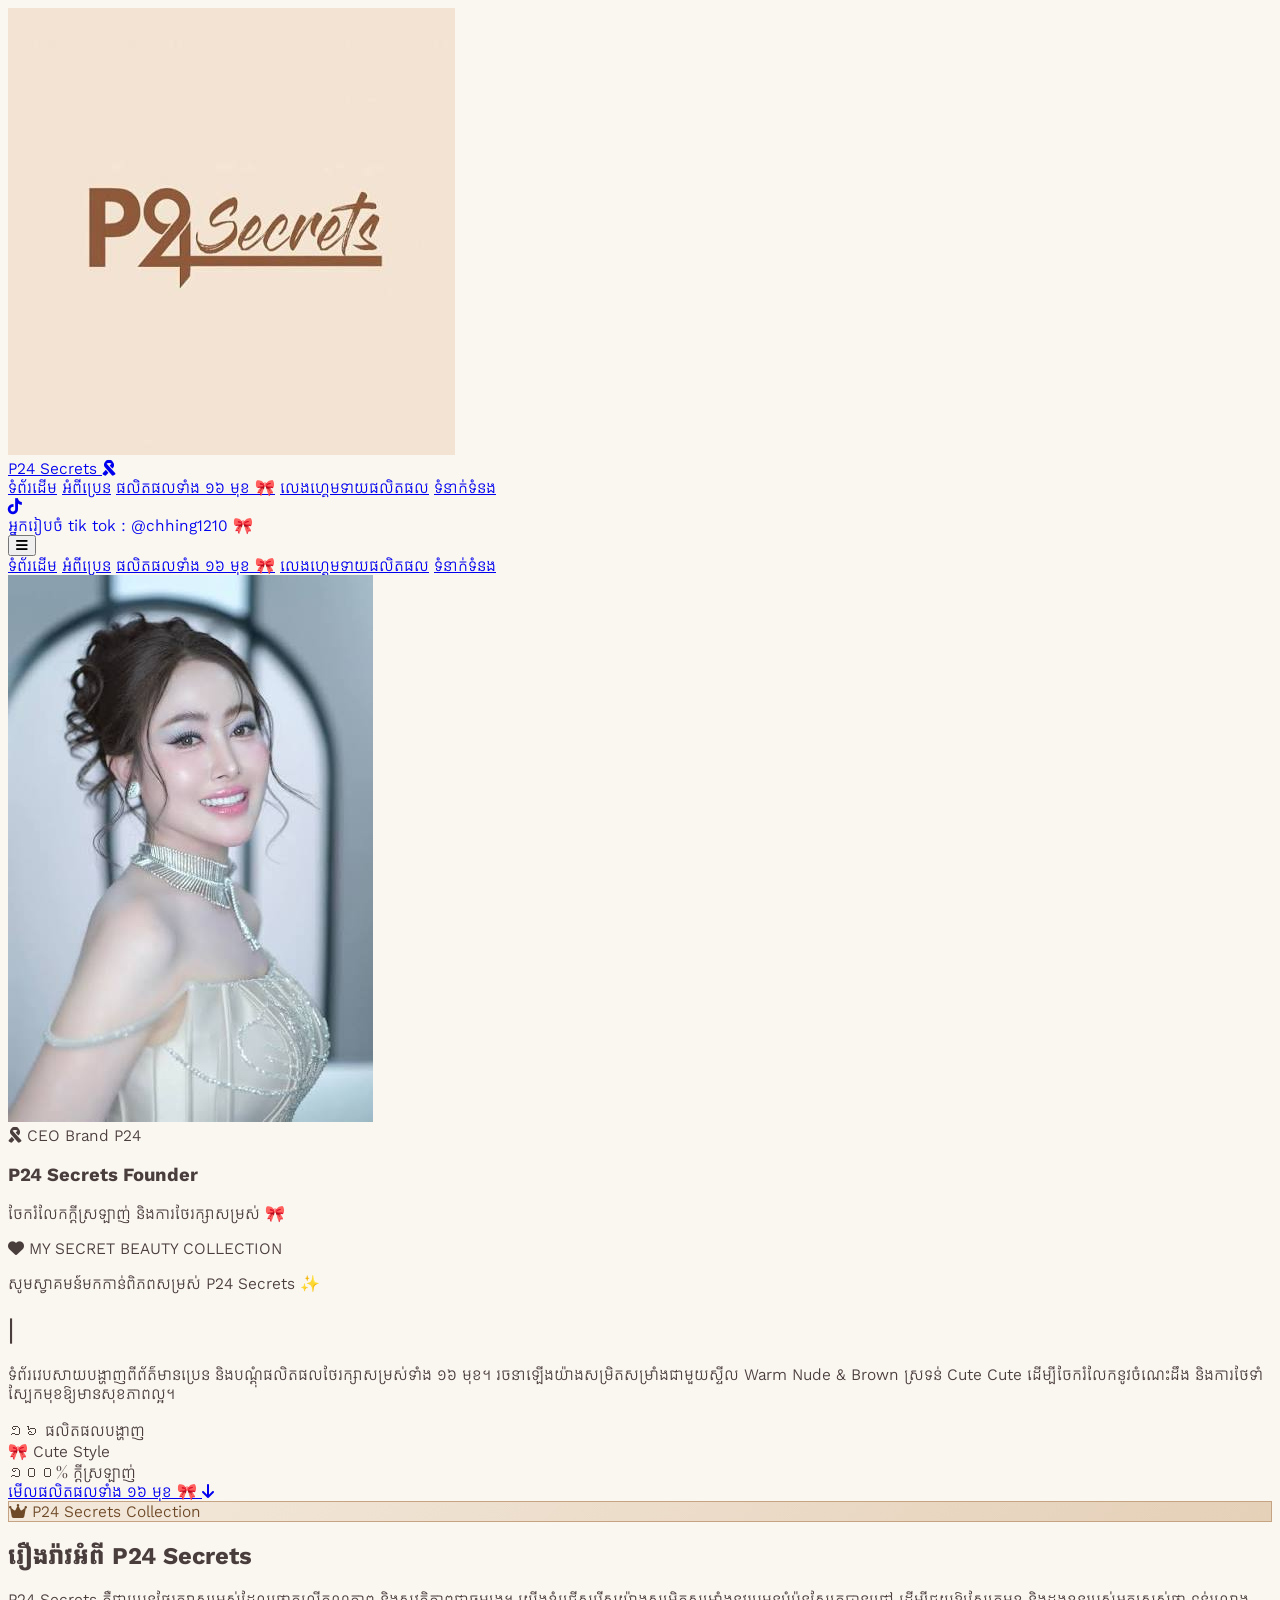
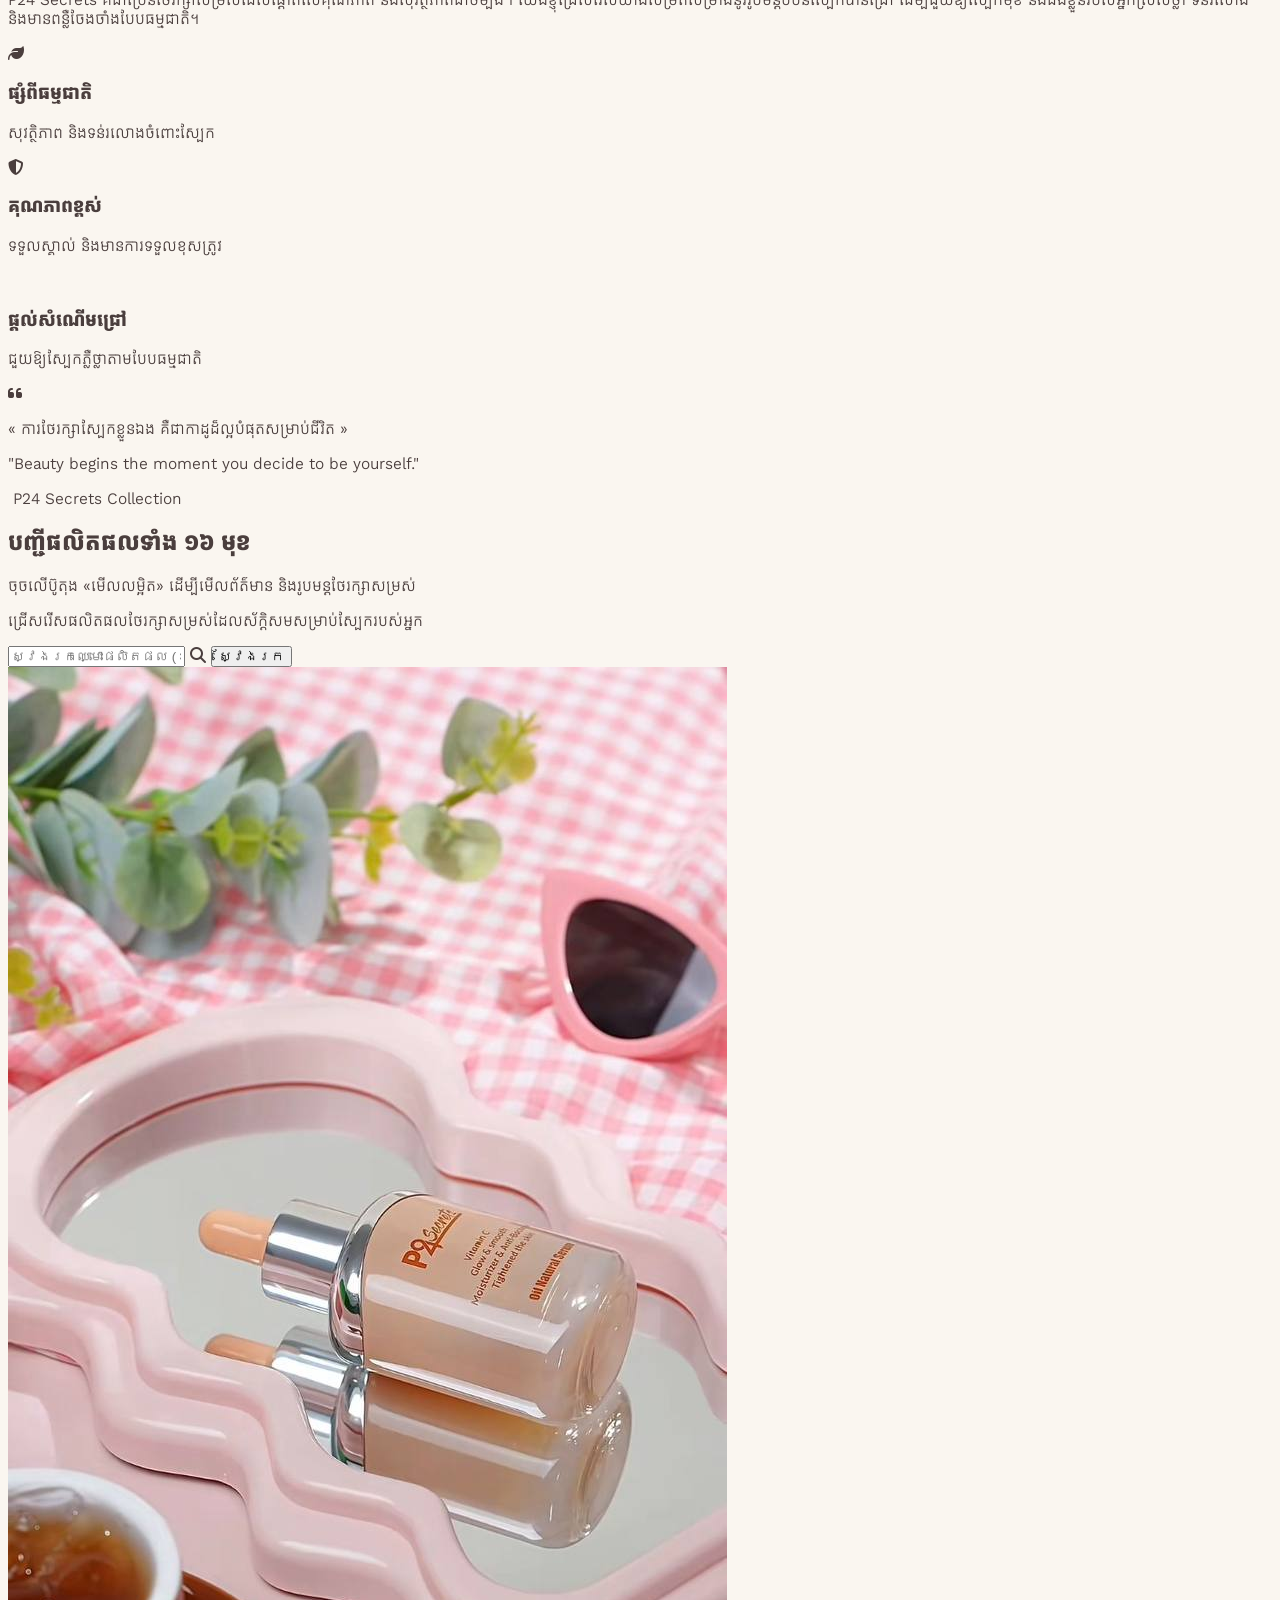
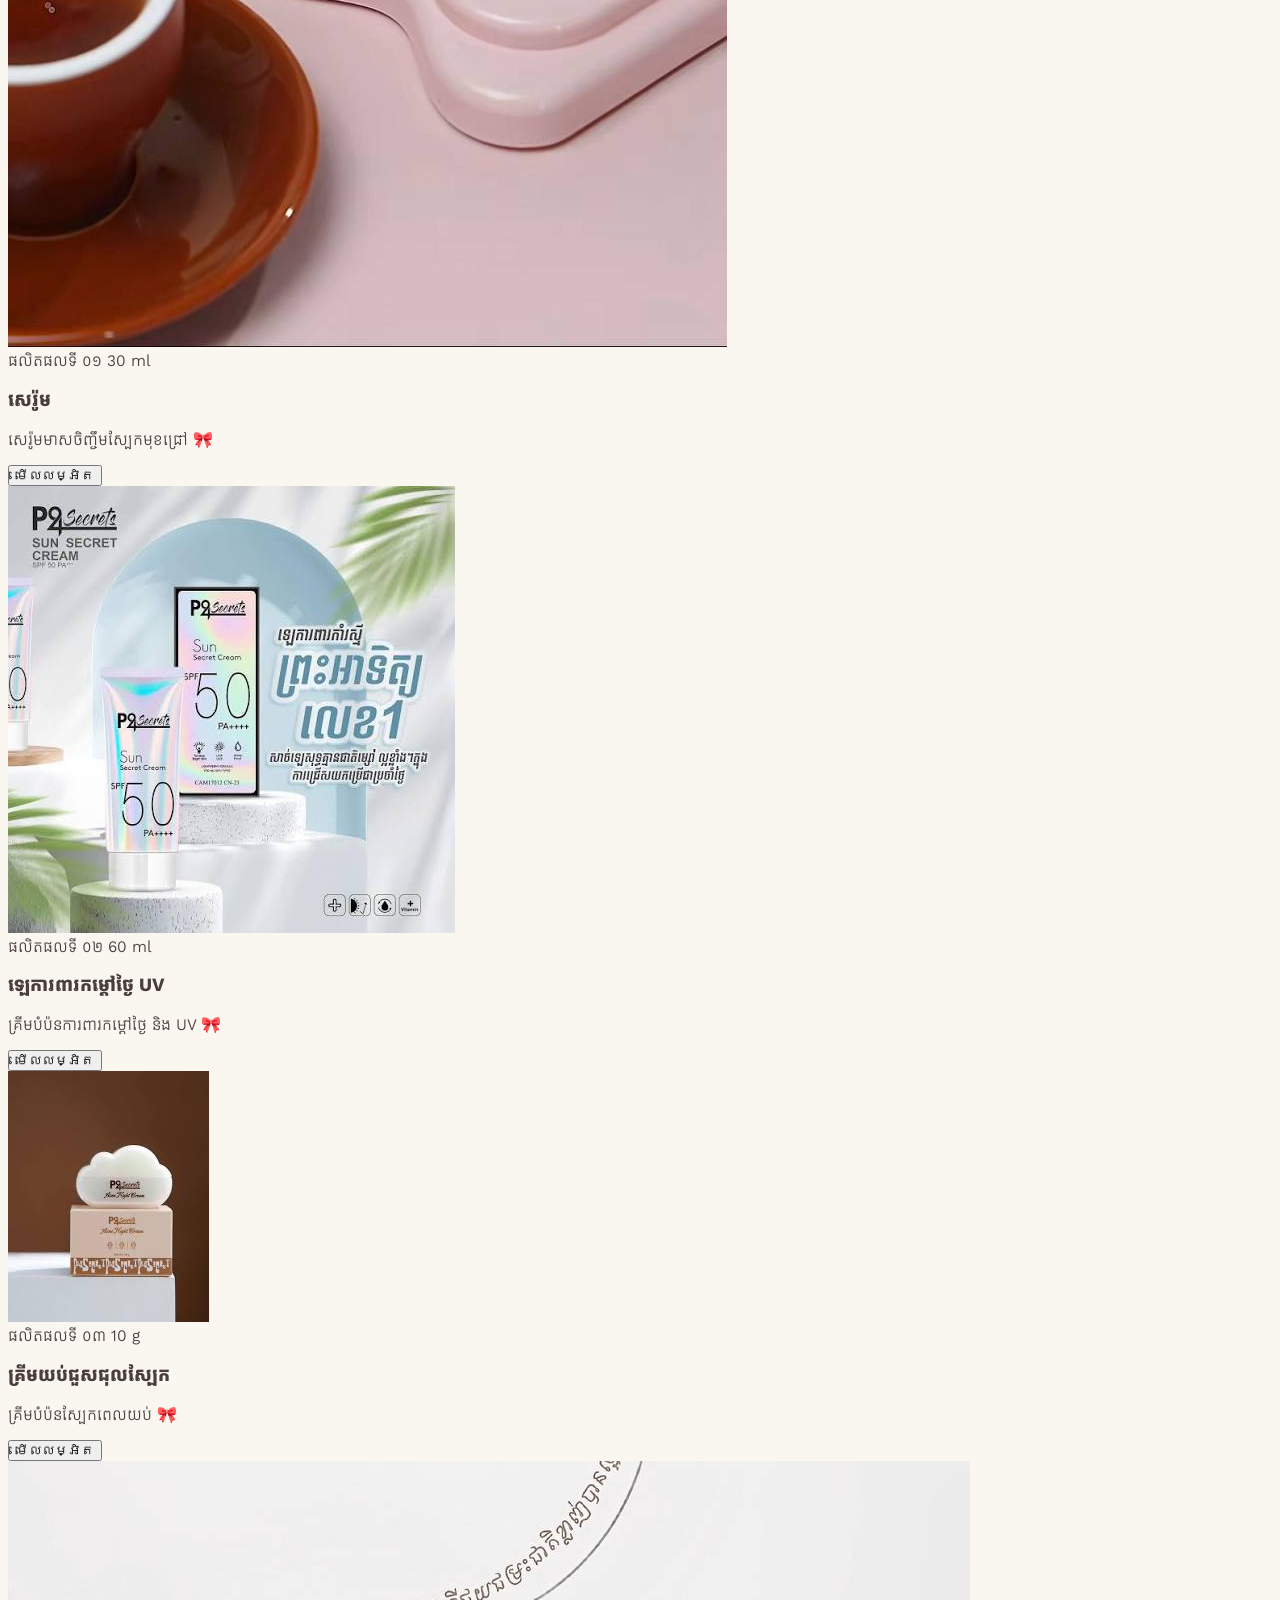
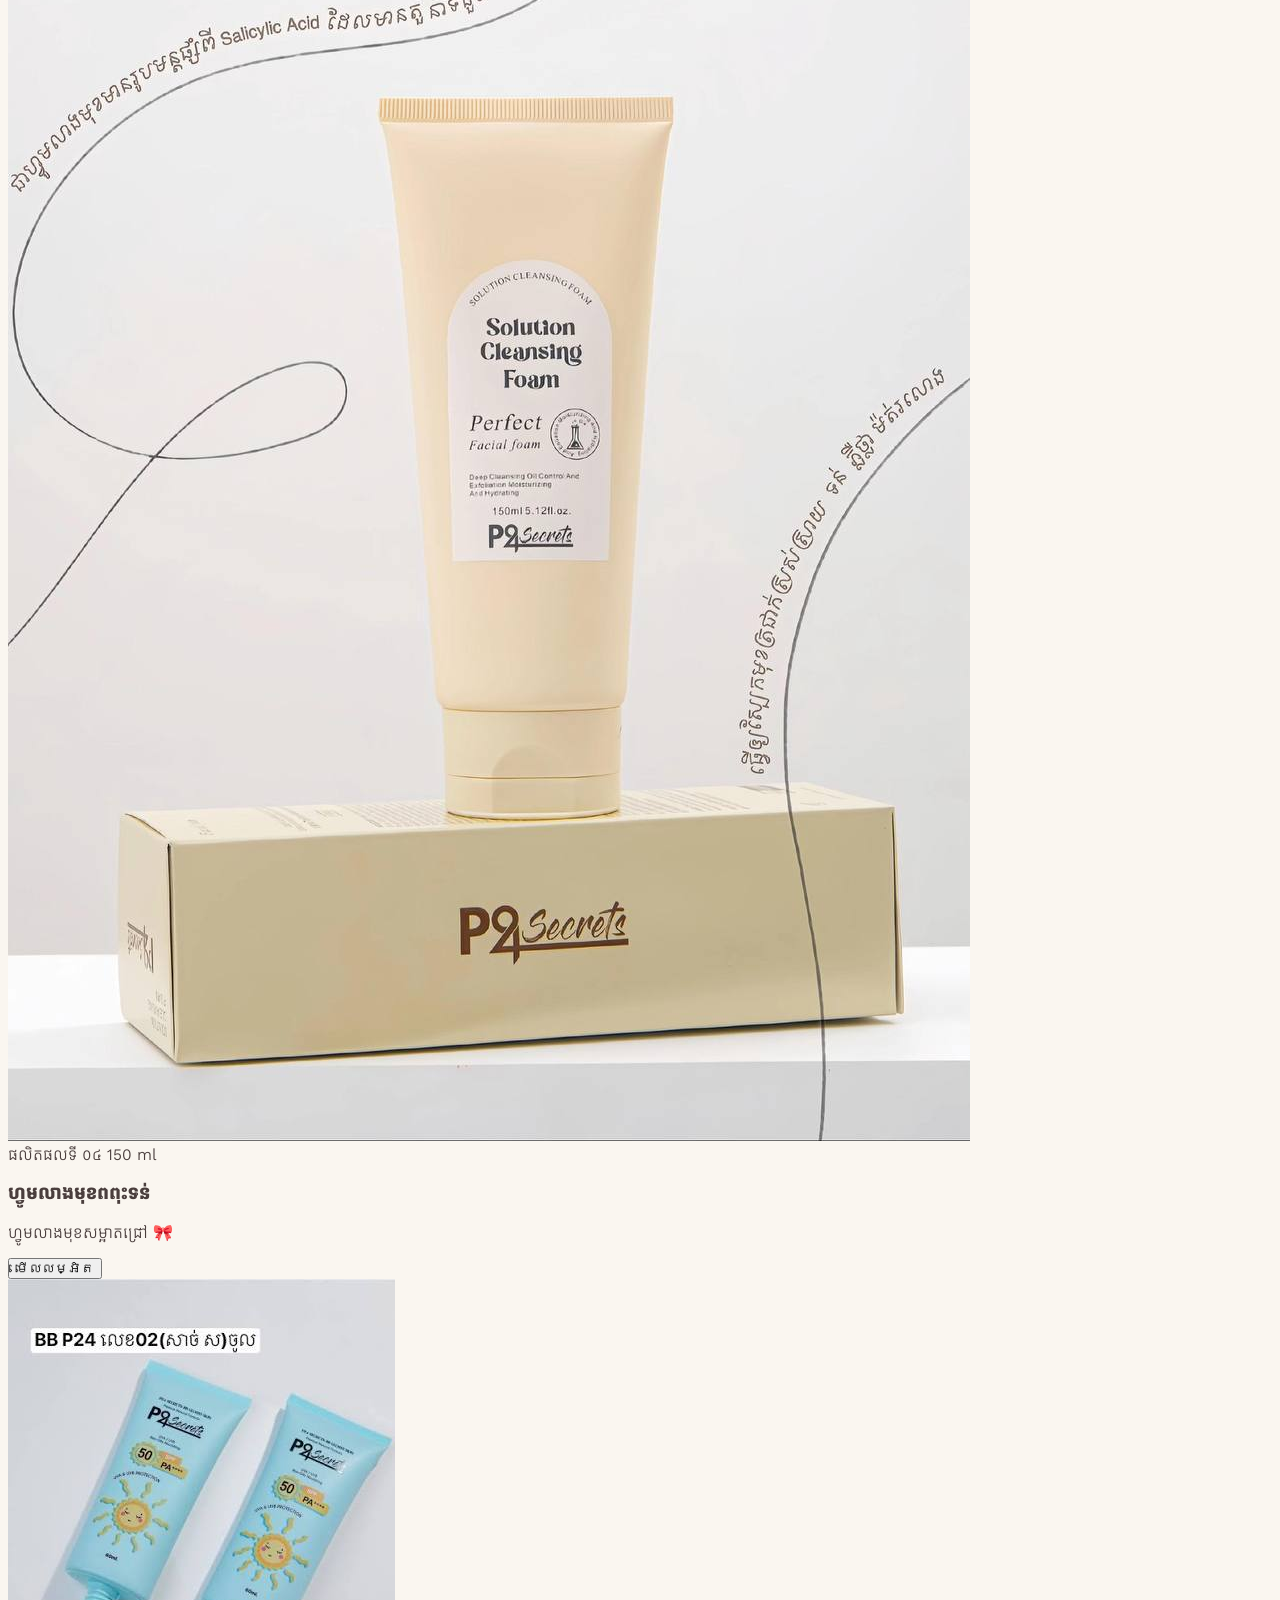
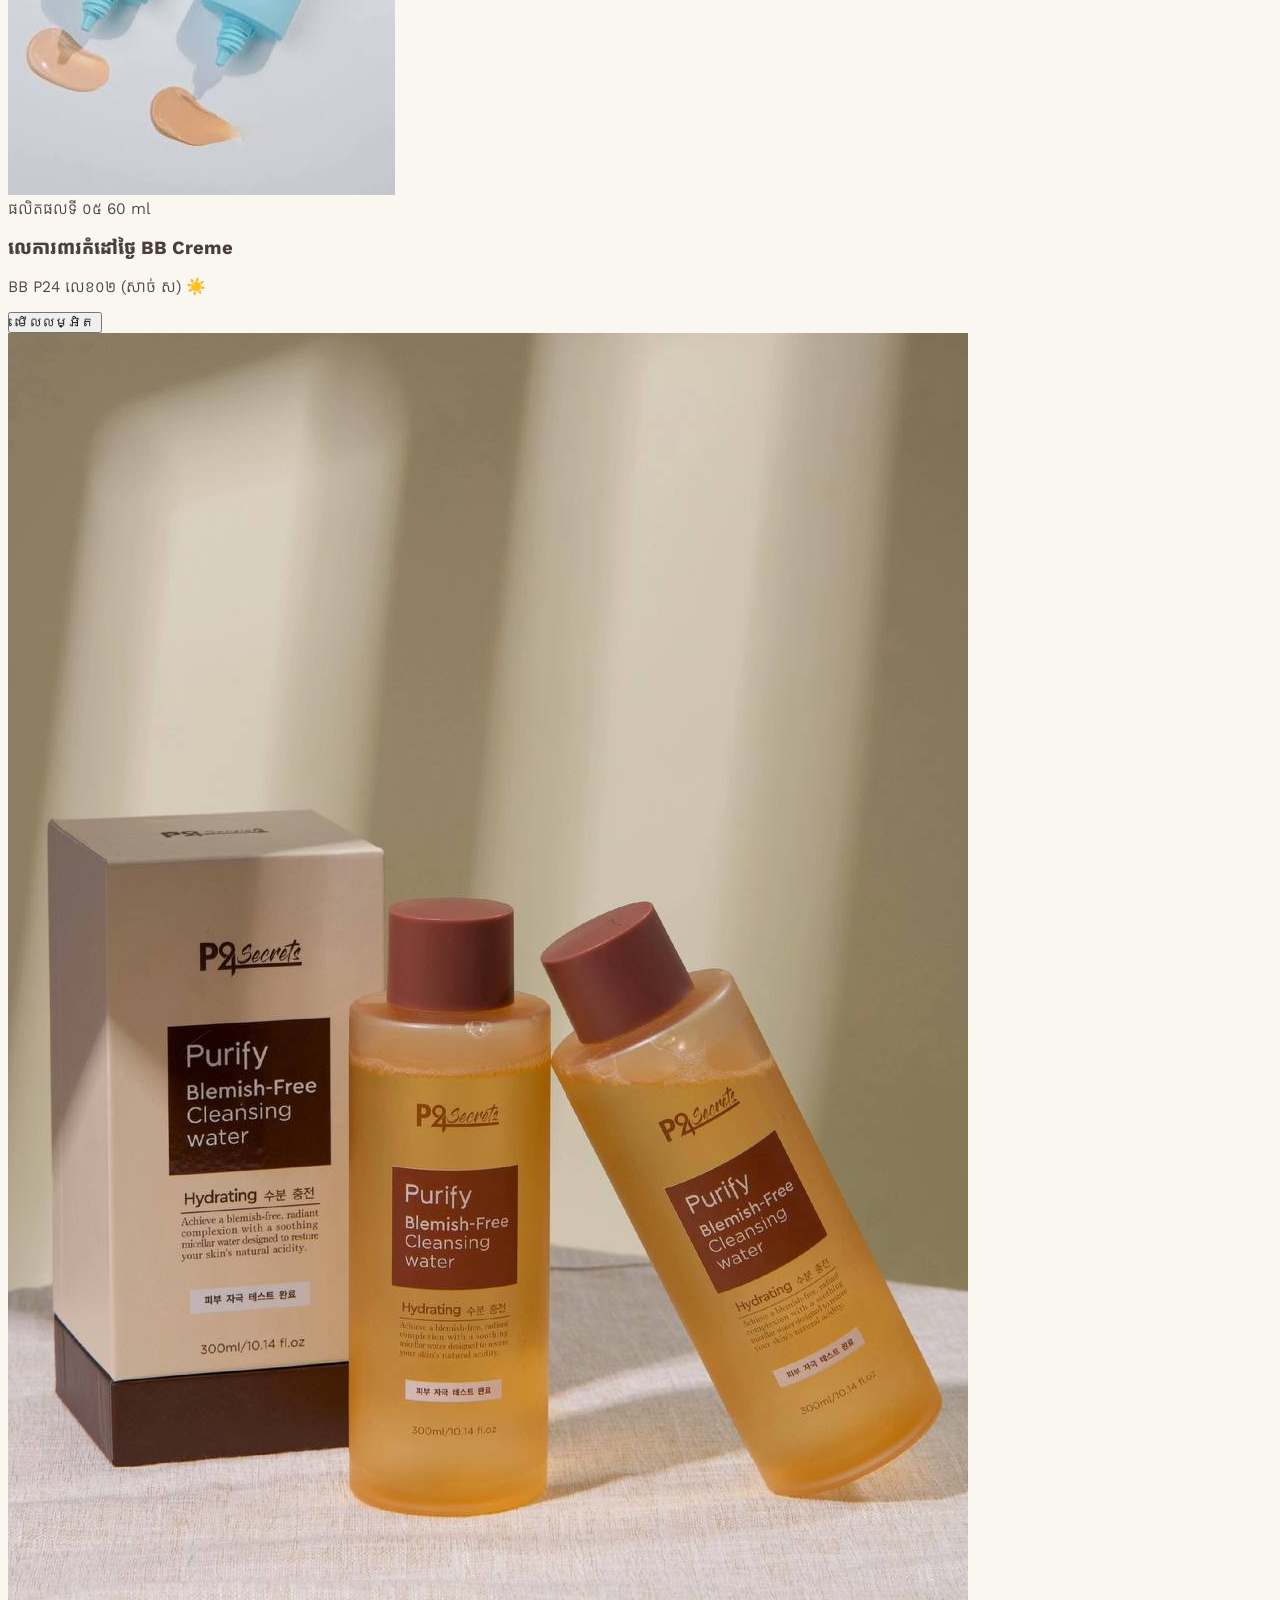
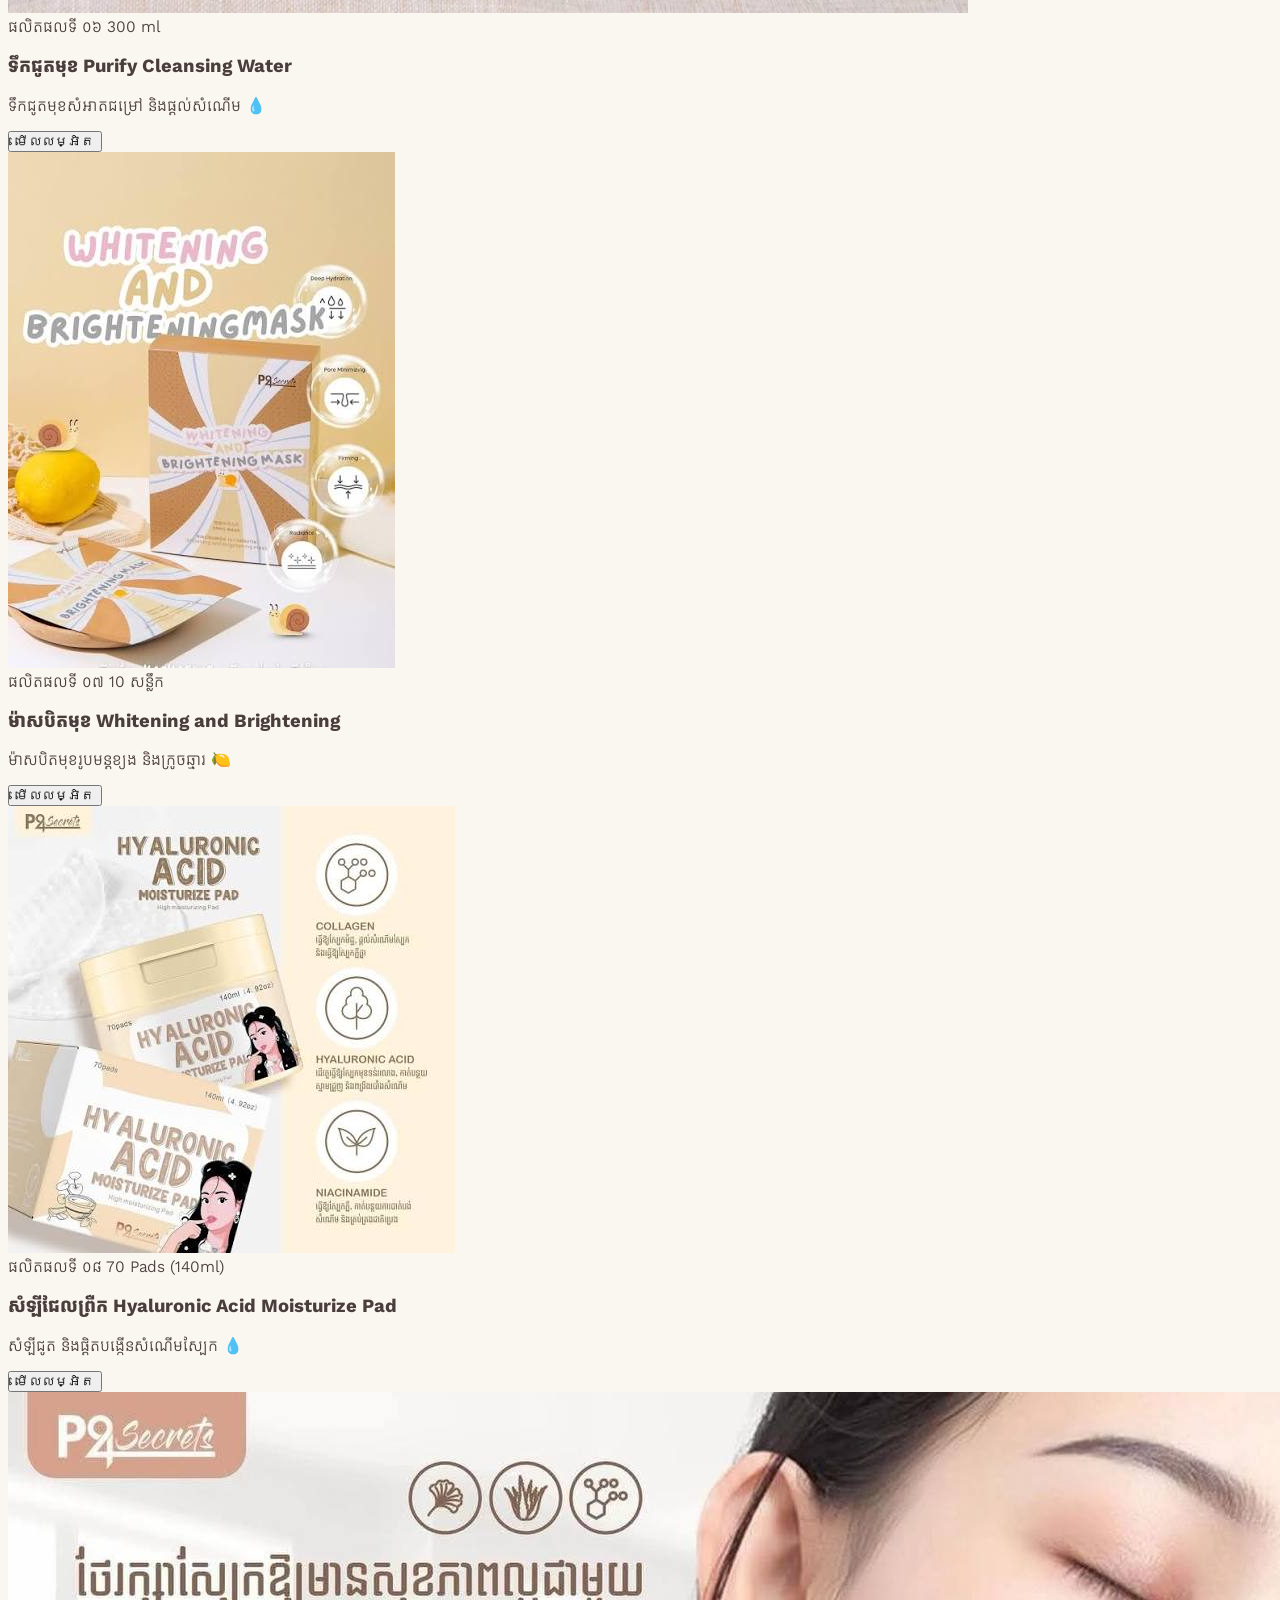
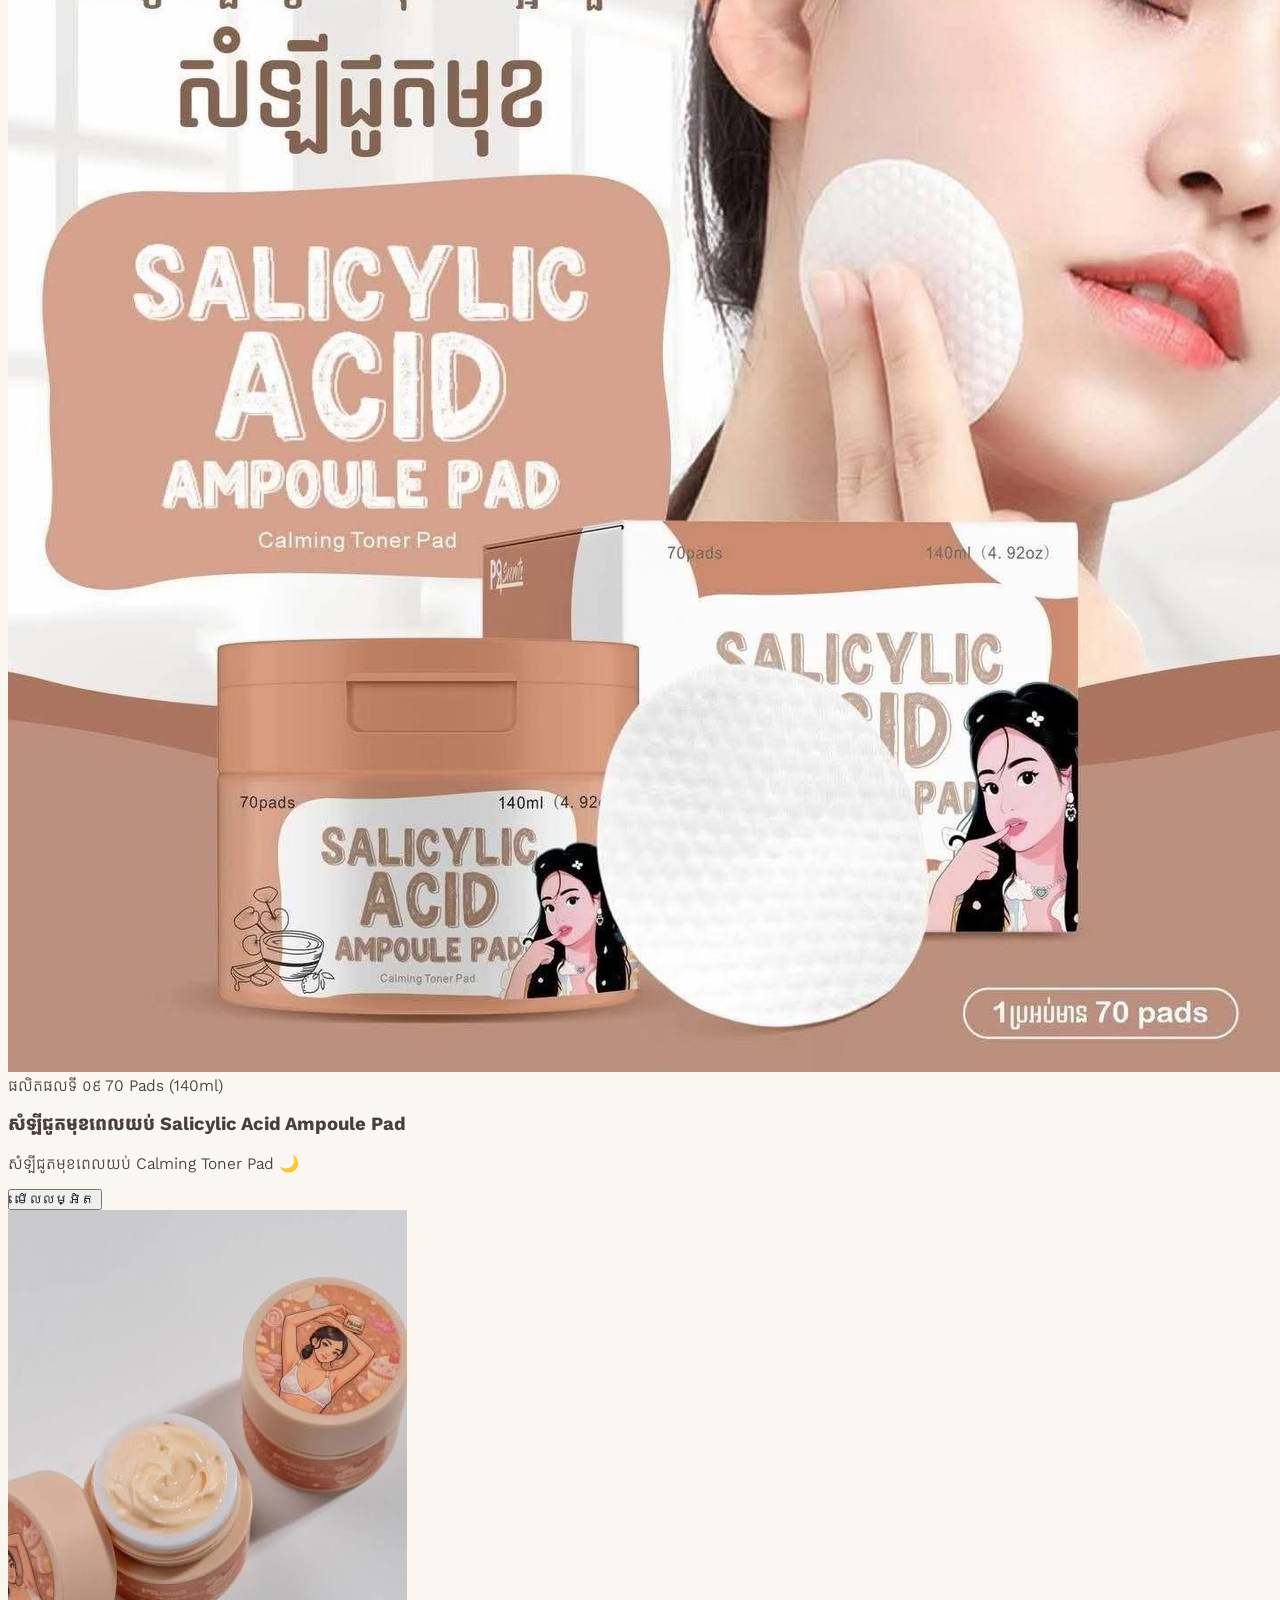
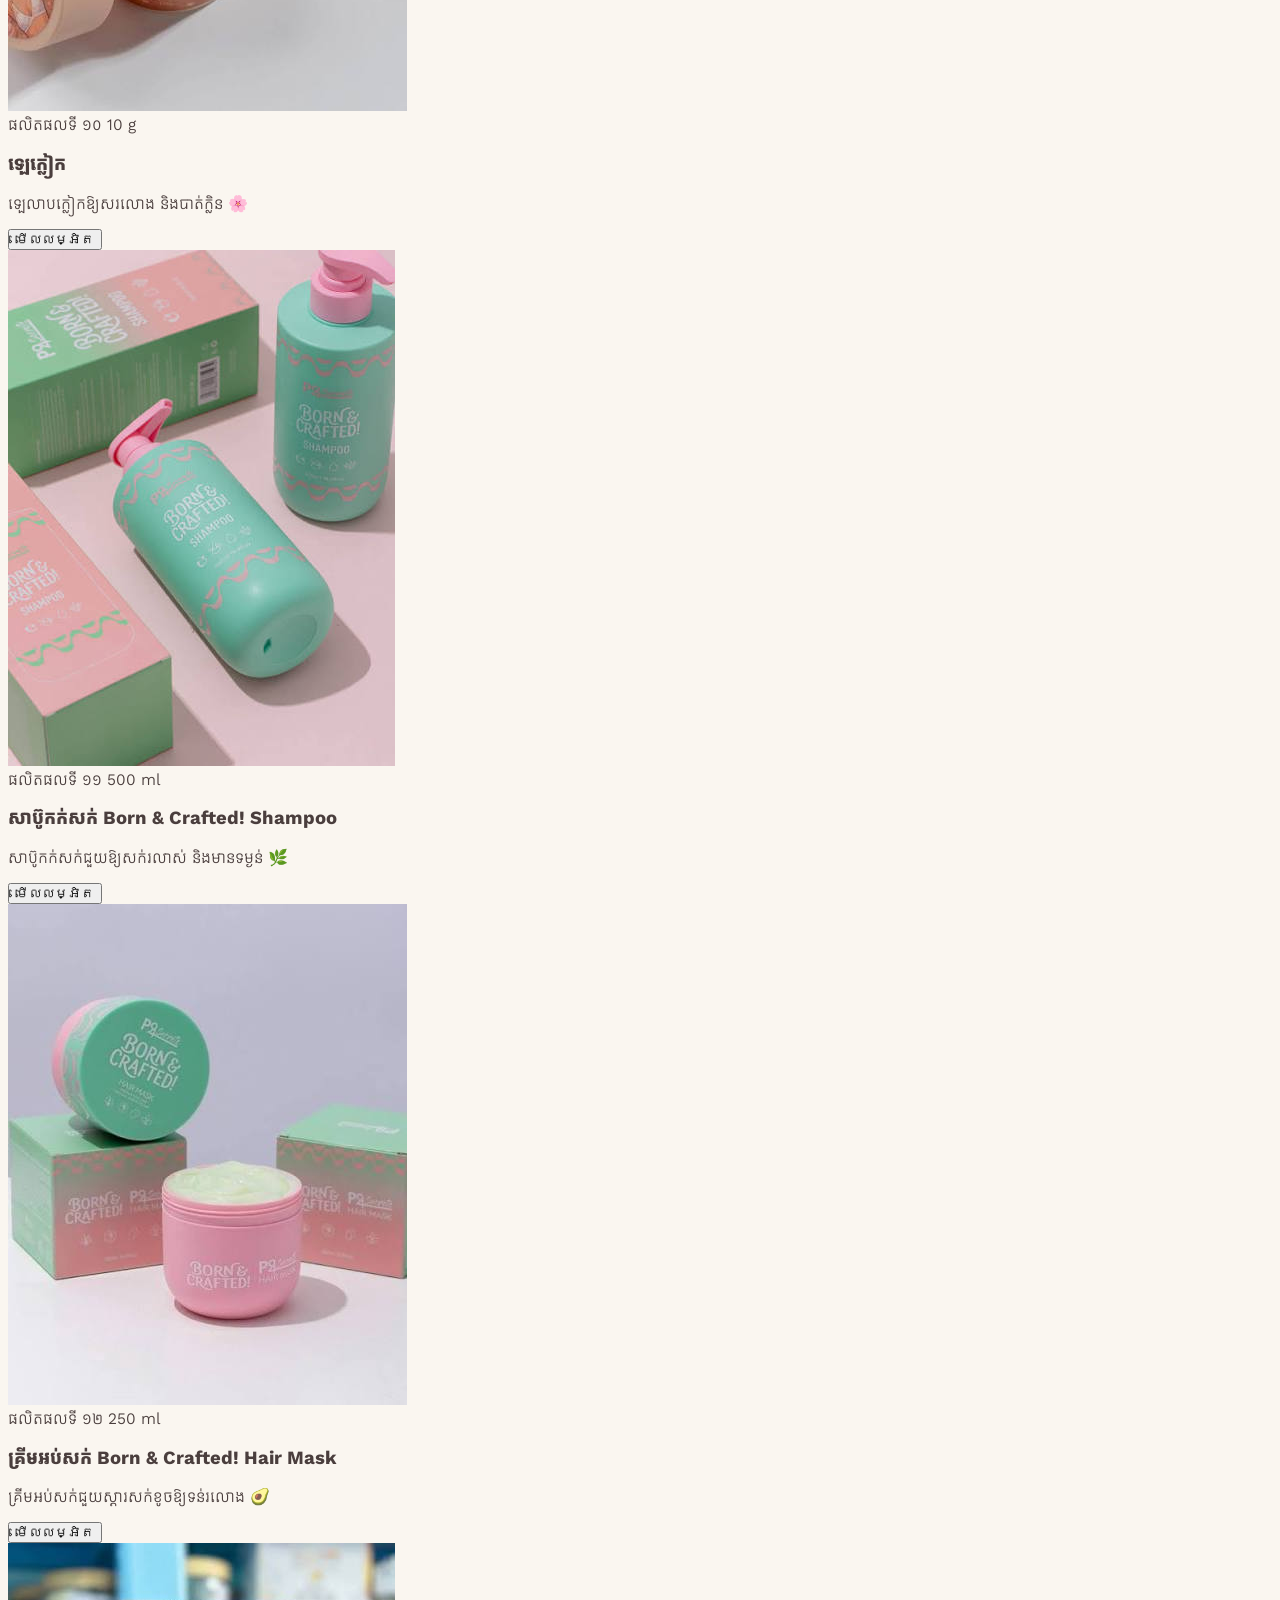
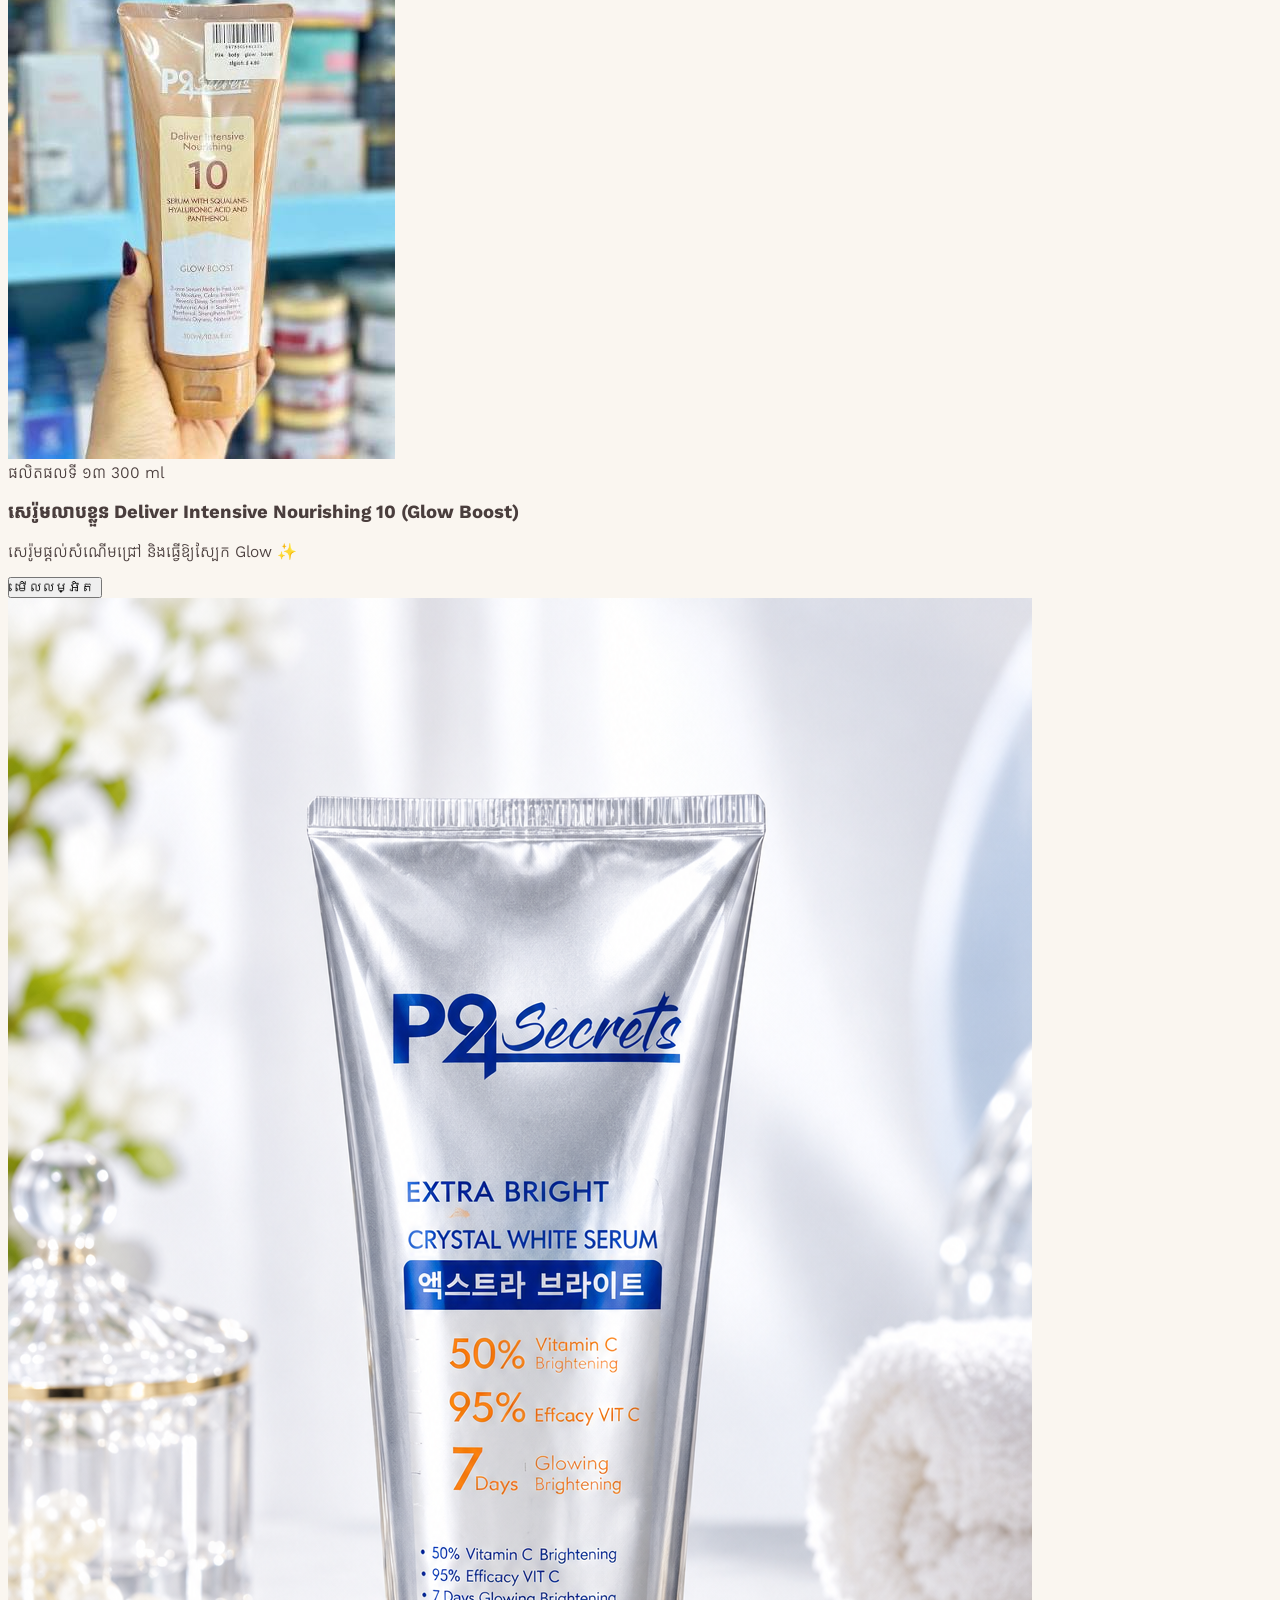
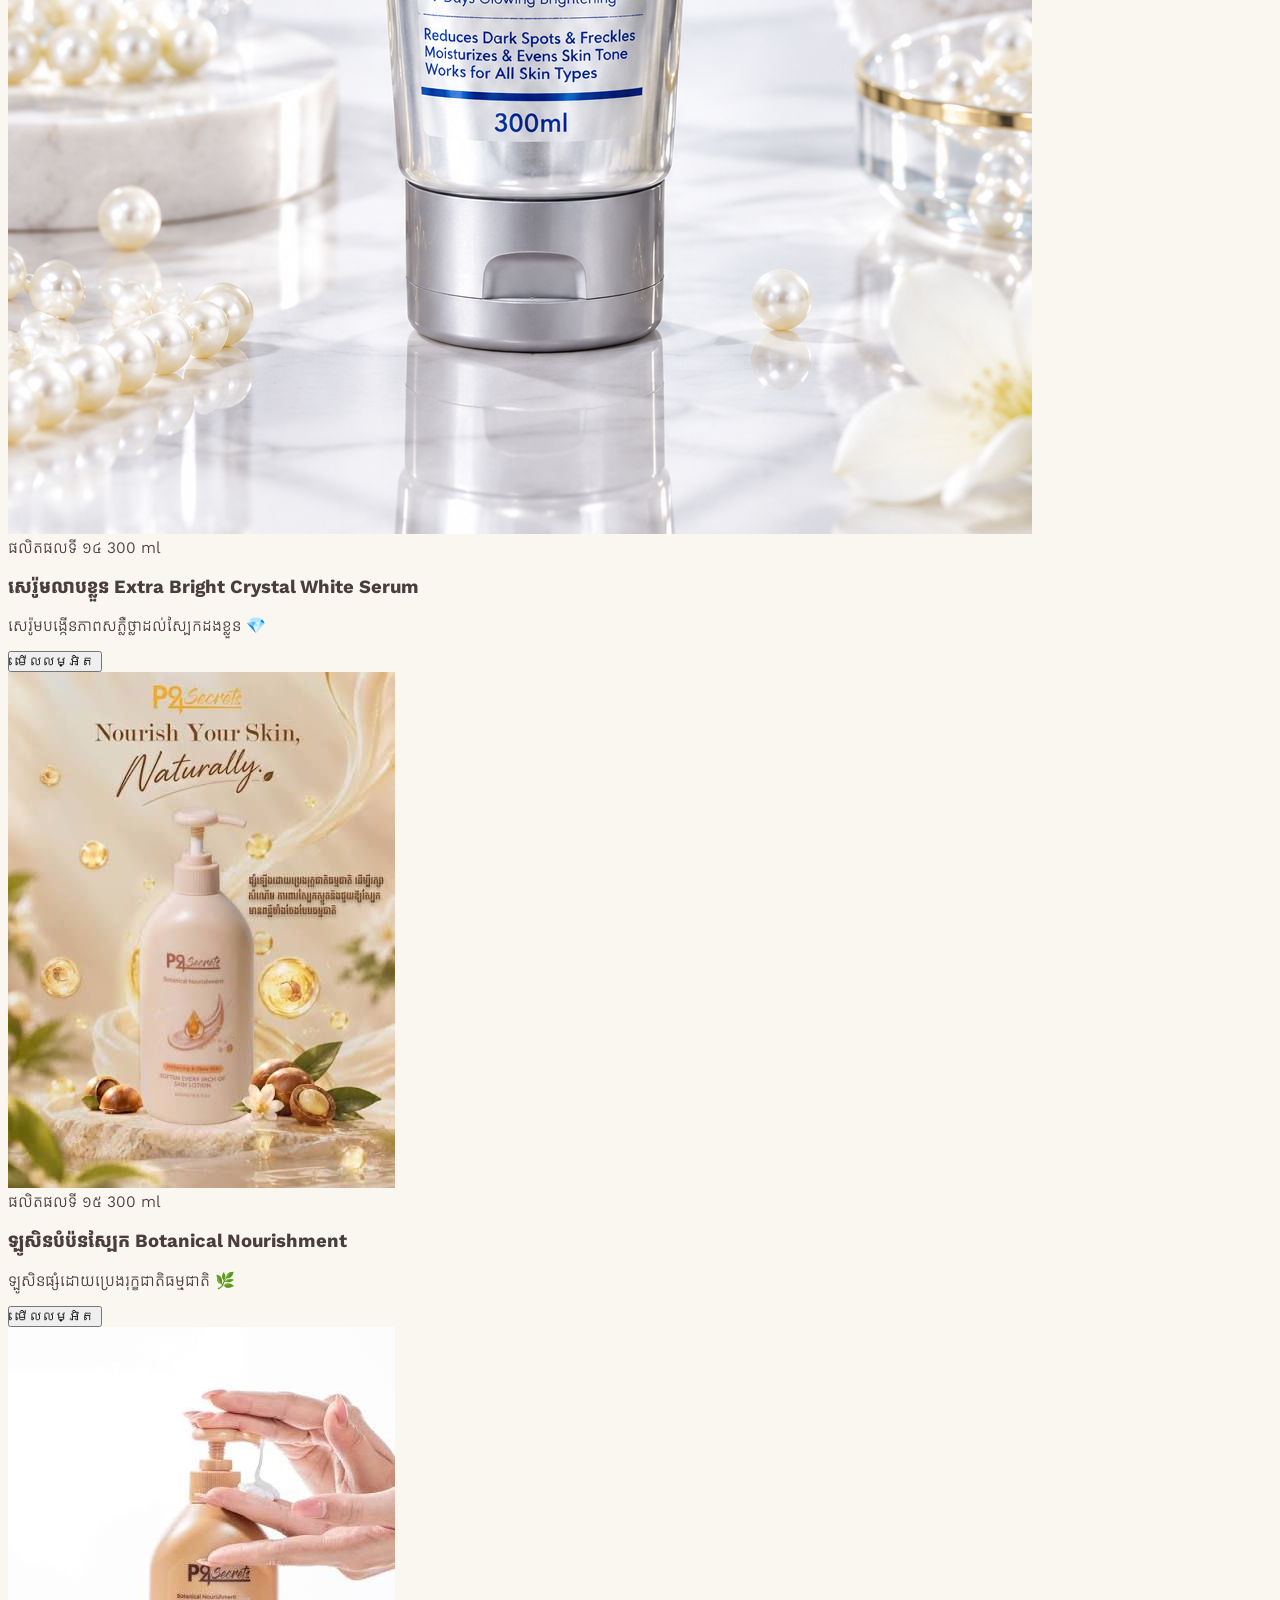
==== commit dbb9d500: "ហ្គេម" ====
--- a/index.html
+++ b/index.html
@@ -45,43 +45,8 @@
 
 <body class="bg-brand-50 text-slate-700 antialiased selection:bg-brand-200">
 
-    <!-- Navigation Header -->
-    <header class="sticky top-0 z-40 bg-brand-50/90 backdrop-blur-md border-b border-brand-200/60 shadow-sm">
-        <div class="max-w-7xl mx-auto px-4 sm:px-6 h-16 sm:h-20 flex items-center justify-between gap-2">
-
-            <!-- Logo Section -->
-            <a href="#" class="flex items-center gap-2 sm:gap-3 group shrink-0">
-                <div
-                    class="w-9 h-9 sm:w-12 sm:h-12 rounded-full overflow-hidden border-2 border-brand-400 bg-white shadow-sm flex items-center justify-center shrink-0">
-                    <img src="assets/images/logo.jpg" alt="P24 Secrets Logo" class="w-full h-full object-cover">
-                </div>
-                <span
-                    class="font-bold text-brand-700 text-sm sm:text-lg tracking-wide flex items-center gap-1 sm:gap-1.5 whitespace-nowrap">
-                    P24 Secrets <i class="fa-solid fa-ribbon text-pink-400 text-xs sm:text-sm"></i>
-                </span>
-            </a>
-
-            <!-- Navigation Links (លាក់លើទូរស័ព្ទ បង្ហាញលើ Desktop) -->
-            <nav class="hidden lg:flex items-center space-x-8 text-xs font-medium text-brand-800">
-                <a href="#hero" class="hover:text-brand-500 transition">ទំព័រដើម</a>
-                <a href="#about" class="hover:text-[#A97C50] transition">អំពីប្រេន</a>
-                <a href="#productsGrid" class="hover:text-brand-500 transition">ផលិតផលទាំង ១៦ មុខ 🎀</a>
-                <a href="#contact" class="hover:text-brand-500 transition">ទំនាក់ទំនង</a>
-            </nav>
-
-            <!-- TikTok Button ជាមួយអក្សររត់មានចលនា (តម្រូវទំហំតាម Responsive) -->
-            <a href="https://www.tiktok.com/@chhing1210" target="_blank"
-                class="flex items-center space-x-1.5 sm:space-x-2 bg-white/90 border border-brand-300/80 px-2.5 sm:px-4 py-1.5 rounded-full text-xs text-brand-800 font-medium shadow-sm hover:bg-black hover:text-white hover:border-black transition duration-300 w-28 sm:w-56 overflow-hidden shrink-0">
-                <i class="fa-brands fa-tiktok text-xs sm:text-sm text-black shrink-0"></i>
-                <div class="overflow-hidden w-full relative">
-                    <span class="animate-marquee inline-block font-semibold text-[10px] sm:text-xs whitespace-nowrap">
-                        អ្នករៀបចំ tik tok : @chhing1210 🎀
-                    </span>
-                </div>
-            </a>
-
-        </div>
-    </header>
+    <!-- Header Component Container -->
+    <div id="header-container"></div>
 
     <!-- Hero Section -->
     <section id="hero" class="relative py-12 px-4 sm:px-6 max-w-7xl mx-auto">
@@ -118,7 +83,6 @@
                     <p class="text-sm font-semibold text-brand-600">សូមស្វាគមន៍មកកាន់ពិភពសម្រស់ P24 Secrets ✨</p>
                     <h1
                         class="text-3xl sm:text-5xl font-extrabold font-serif-title leading-tight min-h-[60px] flex items-center">
-                        <!-- ប្រើអក្សរ Gradient ពណ៌ត្នោតមាស មិនមានពណ៌ផ្កាឈូក -->
                         <span id="typewriter-title" class="title-gradient"></span>
                         <span class="animate-ping text-brand-500 font-light ml-1">|</span>
                     </h1>
@@ -164,7 +128,6 @@
 
         <!-- Products Section Header -->
         <div class="text-center space-y-4 mb-8 sm:mb-12">
-            <!-- Top Luxury Badge -->
             <div class="inline-flex items-center gap-2 badge-luxury px-5 py-1.5 rounded-full shadow-sm">
                 <i class="fa-solid fa-crown text-amber-600 text-xs"></i>
                 <span class="text-[11px] font-bold tracking-widest uppercase">P24 Secrets Collection</span>
@@ -172,23 +135,19 @@
             </div>
         </div>
 
-        <!-- 1. PERSONAL QUOTE CARD SECTION -->
         <!-- Section អំពីប្រេន P24 Secrets -->
         <div id="about" class="py-12 bg-[#F3E9DC]/40 border-t border-[#C6A382]/20 my-10 rounded-3xl">
             <div class="max-w-4xl mx-auto px-4 text-center">
-                <!-- Title -->
                 <h2 class="text-2xl md:text-3xl font-extrabold text-[#6E4927] mb-4">
                     រឿងរ៉ាវអំពី P24 Secrets
                 </h2>
 
-                <!-- Description -->
                 <p class="text-sm md:text-base text-[#6E4927]/80 leading-relaxed max-w-2xl mx-auto mb-6">
                     P24 Secrets គឺជាប្រេនថែរក្សាសម្រស់ដែលផ្តោតលើគុណភាព និងសុវត្ថិភាពជាចម្បង។
                     យើងខ្ញុំជ្រើសរើសយ៉ាងសម្រិតសម្រាំងនូវរូបមន្តបំប៉នស្បែកបានជ្រៅ ដើម្បីជួយឱ្យស្បែកមុខ
                     និងដងខ្លួនរបស់អ្នកស្រស់ថ្លា ទន់រលោង និងមានពន្លឺចែងចាំងបែបធម្មជាតិ។
                 </p>
 
-                <!-- Highlights Features -->
                 <div class="grid grid-cols-1 sm:grid-cols-3 gap-4 pt-4">
                     <div class="p-4 bg-white rounded-2xl border border-[#C6A382]/20 shadow-xs">
                         <i class="fa-solid fa-leaf text-2xl text-[#A97C50] mb-2"></i>
@@ -223,44 +182,37 @@
             </div>
         </div>
 
-        <!-- 2. PRODUCTS TITLE & SEARCH BAR SECTION -->
+        <!-- PRODUCTS TITLE & SEARCH BAR SECTION -->
         <div class="text-center my-8 relative px-4">
-            <!-- Mini Badge (អក្សរតូចខាងលើ) -->
             <div
                 class="inline-flex items-center gap-1.5 px-3 py-1 rounded-full bg-[#F3E9DC] border border-[#C6A382]/30 text-[#6E4927] text-xs font-semibold shadow-xs mb-3">
                 <i class="fa-solid fa-sparkles text-[#A97C50]"></i>
                 <span>P24 Secrets Collection</span>
             </div>
 
-            <!-- Main Heading -->
             <h2
                 class="text-2xl md:text-3xl font-extrabold text-[#6E4927] tracking-tight flex items-center justify-center gap-3">
-                <!-- បន្ទាត់លម្អខាងឆ្វេង -->
                 <span class="hidden sm:inline-block w-12 h-[2px] bg-gradient-to-r from-transparent to-[#C6A382]"></span>
 
                 <span>បញ្ជីផលិតផលទាំង <span
                         class="bg-gradient-to-r from-[#6E4927] to-[#A97C50] bg-clip-text text-transparent">១៦
                         មុខ</span></span>
 
-                <!-- បន្ទាត់លម្អខាងស្តាំ -->
                 <span class="hidden sm:inline-block w-12 h-[2px] bg-gradient-to-l from-transparent to-[#C6A382]"></span>
             </h2>
 
-            <!-- Decorative Dot & Lines (ចំណុចលម្អកណ្តាល) -->
             <div class="flex items-center justify-center gap-2 my-2">
                 <span class="w-10 h-[1.5px] bg-gradient-to-r from-transparent to-[#C6A382]"></span>
                 <span class="w-2 h-2 bg-[#6E4927] rounded-full shadow-xs"></span>
                 <span class="w-10 h-[1.5px] bg-gradient-to-l from-transparent to-[#C6A382]"></span>
             </div>
 
-            <!-- Instruction Note (ដាក់នៅខាងលើ) -->
             <p class="text-xs sm:text-sm text-[#6E4927]/80 font-medium max-w-md mx-auto mb-2 leading-relaxed">
                 ចុចលើប៊ូតុង <span
                     class="font-bold text-[#6E4927] bg-[#F3E9DC] px-2 py-0.5 mx-0.5 rounded-md border border-[#C6A382]/20 shadow-xs inline-block">«មើលលម្អិត»</span>
                 ដើម្បីមើលព័ត៌មាន និងរូបមន្តថែរក្សាសម្រស់
             </p>
 
-            <!-- Subtitle (អក្សរពន្យល់នៅខាងក្រោម) -->
             <p class="text-xs md:text-sm text-[#A97C50] font-medium max-w-md mx-auto mt-2">
                 ជ្រើសរើសផលិតផលថែរក្សាសម្រស់ដែលស័ក្តិសមសម្រាប់ស្បែករបស់អ្នក
             </p>
@@ -280,7 +232,7 @@
             </div>
         </div>
 
-        <!-- Container បង្ហាញផលិតផល (គាំទ្រទាំង ID productsGrid និង product-grid) -->
+        <!-- Container បង្ហាញផលិតផល -->
         <div id="productsGrid"
             class="grid grid-cols-2 sm:grid-cols-2 md:grid-cols-3 lg:grid-cols-4 gap-3 sm:gap-5 lg:gap-6">
             <!-- ផលិតផល Render ចេញពី products.js/main.js -->
@@ -289,28 +241,29 @@
     </section>
 
     <!-- Product Modal Detail Box -->
-    <div id="product-modal" class="fixed inset-0 z-50 hidden modal-backdrop flex items-center justify-center p-4">
-        <div
-            class="relative w-full max-w-2xl bg-white rounded-3xl shadow-2xl overflow-hidden border border-brand-200 p-6 space-y-4 max-h-[90vh] overflow-y-auto">
-
-            <!-- Close Button -->
-            <button onclick="closeModal()"
-                class="absolute top-4 right-4 w-9 h-9 rounded-full bg-brand-100 hover:bg-brand-200 text-brand-800 flex items-center justify-center transition shadow-sm z-10">
-                <i class="fa-solid fa-xmark text-lg"></i>
-            </button>
-
+<div id="product-modal" class="fixed inset-0 z-50 hidden modal-backdrop flex items-center justify-center p-4 sm:p-6">
+    
+    <!-- Modal Card Wrapper (ត្រូវមាន relative និងគ្មាន overflow-hidden ទេ) -->
+    <div class="relative w-full max-w-2xl bg-white rounded-3xl shadow-2xl border border-brand-200 p-6 space-y-4">
+
+        <!-- ប៊ូតុងខ្វែងបិទ (អណ្តែតលើជ្រុងខាងក្រៅ) -->
+        <button onclick="closeModal()"
+            class="absolute -top-3 -right-3 sm:-top-4 sm:-right-4 w-9 h-9 sm:w-10 sm:h-10 rounded-full bg-amber-500 hover:bg-amber-600 text-white font-black flex items-center justify-center transition shadow-lg z-50 border-2 border-white active:scale-90 cursor-pointer">
+            <i class="fa-solid fa-xmark text-lg"></i>
+        </button>
+
+        <!-- ផ្នែក Scrollable Content (ដាក់ overflow-y-auto តែផ្នែកខាងក្នុងនេះបានហើយ) -->
+        <div class="max-h-[80vh] overflow-y-auto pr-1 space-y-4">
+            
             <div class="grid grid-cols-1 sm:grid-cols-2 gap-6 items-center pt-2">
-                <!-- Product Image -->
                 <div class="rounded-2xl overflow-hidden border border-brand-100 bg-brand-50 h-64">
                     <img id="modal-img" src="" alt="Product Image" class="w-full h-full object-cover">
                 </div>
 
-                <!-- Product Header Info -->
                 <div class="space-y-3">
                     <div class="flex flex-wrap items-center gap-2">
                         <span id="modal-badge"
                             class="bg-brand-500 text-white text-[10px] font-semibold px-3 py-1 rounded-full inline-flex items-center shadow-sm"></span>
-                        <!-- បង្ហាញចំណុះ / ទម្ងន់ផលិតផល -->
                         <span id="modal-netweight"
                             class="bg-brand-100 text-brand-800 text-[10px] font-bold px-2.5 py-1 rounded-full border border-brand-200/80 inline-flex items-center gap-1">
                             <i class="fa-solid fa-box text-brand-600 text-[9px]"></i>
@@ -320,7 +273,6 @@
                     <h3 id="modal-title" class="text-xl font-bold text-brand-900 leading-snug"></h3>
                     <p id="modal-subtitle" class="text-xs text-brand-600 italic font-medium"></p>
 
-                    <!-- Rating Stars / Icons ពណ៌មាស Warm Gold -->
                     <div class="flex items-center space-x-1.5 text-amber-500 text-xs pt-1">
                         <i class="fa-solid fa-star"></i>
                         <i class="fa-solid fa-star"></i>
@@ -332,7 +284,6 @@
                 </div>
             </div>
 
-            <!-- Product Details Content -->
             <div class="border-t border-brand-100 pt-4 space-y-3">
                 <div>
                     <h4 class="font-bold text-brand-800 text-xs uppercase mb-1 flex items-center gap-1.5">
@@ -363,55 +314,88 @@
             </div>
 
         </div>
+
     </div>
-
-    <!-- Footer -->
-    <footer id="contact" class="bg-brand-900 text-brand-100 py-12 border-t border-brand-800">
-        <div class="max-w-7xl mx-auto px-6 grid grid-cols-1 md:grid-cols-3 gap-8">
-            <div class="space-y-3">
-                <div class="flex items-center space-x-3">
-                    <div class="w-12 h-12 rounded-full overflow-hidden border-2 border-brand-300 bg-white">
-                        <img src="assets/images/logo.jpg" alt="P24 Secrets Logo" class="w-full h-full object-cover">
-                    </div>
-                    <span class="font-bold text-white text-base">P24 Secrets 🎀</span>
-                </div>
-                <p class="text-xs text-brand-200 leading-relaxed font-light">
-                    ទំព័រ Showcase បង្ហាញព័ត៌មានប្រេនថែរក្សាសម្រស់។ សម្រស់ធម្មជាតិ ទំនុកចិត្តពិតប្រាកដ។
-                </p>
-            </div>
-
-            <div class="space-y-2">
-                <h4 class="text-white font-bold text-xs uppercase tracking-wider mb-3">តំណភ្ជាប់រហ័ស</h4>
-                <ul class="space-y-2 text-xs text-brand-200">
-                    <li><a href="#hero" class="hover:text-pink-300 transition">ទំព័រដើម</a></li>
-                    <li><a href="#productsGrid" class="hover:text-pink-300 transition">បញ្ជីផលិតផលទាំង ១៦ មុខ</a></li>
-                </ul>
-            </div>
-
-            <div class="space-y-2">
-                <h4 class="text-white font-bold text-xs uppercase tracking-wider mb-3">ទំនាក់ទំនងប្រេន</h4>
-                <p class="text-xs text-brand-200 flex items-center">
-                    <i class="fa-solid fa-envelope text-pink-300 mr-2"></i> Contact: info@p24secrets.com
-                </p>
-                <p class="text-xs text-brand-200 flex items-center">
-                    <i class="fa-brands fa-facebook text-pink-300 mr-2"></i> Facebook: P24 Secrets
-                </p>
-                <p class="text-xs text-brand-200 flex items-center">
-                    <i class="fa-brands fa-tiktok text-pink-300 mr-2"></i> TikTok: @chornai_pich_
-                </p>
-                <p class="text-xs text-brand-200 flex items-center">
-                    <i class="fa-solid fa-location-dot text-pink-300 mr-2"></i> រាជធានីភ្នំពេញ, ព្រះរាជាណាចក្រកម្ពុជា
-                </p>
-            </div>
-        </div>
-
-        <div
-            class="max-w-7xl mx-auto px-6 mt-8 pt-6 border-t border-brand-800/80 text-center text-xs text-brand-300 font-light">
-            © 2026 P24 Secrets Showcase Website. រក្សាសិទ្ធិគ្រប់យ៉ាង 🎀
-        </div>
-    </footer>
+</div>
+
+
+    <!-- SKIN TYPE RECOMMENDATION SECTION (ដាក់លើ Footer នៃ index.html) -->
+<section class="py-12 px-4 max-w-5xl mx-auto w-full">
+    <div class="bg-white border border-brand-200 rounded-3xl p-6 sm:p-8 shadow-sm text-center">
+        <div class="inline-flex items-center gap-2 px-4 py-1 rounded-full bg-brand-50 border border-brand-200 text-brand-700 text-xs font-bold mb-3">
+            <span>💖 SKINCARE MATCH</span>
+        </div>
+        <h2 class="text-2xl font-extrabold text-brand-800">រកផលិតផលដែលសមនឹងស្បែកអ្នក</h2>
+        <p class="text-xs text-brand-600 mt-1 mb-6">តើស្បែករបស់អ្នកត្រូវការការថែទាំបែបណាខ្លាំងជាងគេ?</p>
+
+        <!-- ប៊ូតុងជម្រើស -->
+        <div class="grid grid-cols-1 sm:grid-cols-3 gap-3 mb-6">
+            <button onclick="filterSkinMatch(0)" class="skin-tab-btn p-3.5 bg-brand-50 hover:bg-brand-100 border border-brand-200 rounded-2xl text-xs font-bold text-brand-800 transition text-left flex justify-between items-center">
+                <span>💧 ស្បែកស្ងួត ត្រូវការសំណើម</span>
+                <i class="fa-solid fa-angle-right text-brand-400"></i>
+            </button>
+            <button onclick="filterSkinMatch(1)" class="skin-tab-btn p-3.5 bg-brand-50 hover:bg-brand-100 border border-brand-200 rounded-2xl text-xs font-bold text-brand-800 transition text-left flex justify-between items-center">
+                <span>✨ ស្បែកស្រអាប់ ត្រូវការភាពភ្លឺថ្លា</span>
+                <i class="fa-solid fa-angle-right text-brand-400"></i>
+            </button>
+            <button onclick="filterSkinMatch(2)" class="skin-tab-btn p-3.5 bg-brand-50 hover:bg-brand-100 border border-brand-200 rounded-2xl text-xs font-bold text-brand-800 transition text-left flex justify-between items-center">
+                <span>🛡️ ស្បែកត្រូវការសម្អាតជ្រៅ</span>
+                <i class="fa-solid fa-angle-right text-brand-400"></i>
+            </button>
+        </div>
+
+        <!-- ផ្ទៃបង្ហាញលទ្ធផលផលិតផល -->
+        <div id="home-skin-result" class="hidden bg-brand-50/60 border border-brand-200 rounded-2xl p-4 text-left">
+            <h4 id="home-skin-title" class="font-extrabold text-brand-800 text-xs mb-1"></h4>
+            <p class="text-[11px] text-brand-600 mb-4">ផលិតផល P24 Secrets ដែលស័ក្តិសមបំផុតសម្រាប់អ្នក៖</p>
+            <div id="home-skin-grid" class="grid grid-cols-2 sm:grid-cols-4 gap-3"></div>
+        </div>
+    </div>
+</section>
+
+<script>
+function filterSkinMatch(typeIndex) {
+    const resBox = document.getElementById('home-skin-result');
+    const titleEl = document.getElementById('home-skin-title');
+    const gridEl = document.getElementById('home-skin-grid');
+    
+    if (typeof productsData === 'undefined' || !resBox) return;
+
+    let matched = [];
+    let titleText = '';
+
+    if (typeIndex === 0) {
+        titleText = "💧 ផលិតផលសម្រាប់ស្បែកស្ងួត & ត្រូវការសំណើមជ្រៅ";
+        matched = productsData.filter(p => p.name.includes('សំណើម') || p.name.includes('Moisturizer') || p.name.includes('Cream') || p.name.includes('ឡេ') || p.name.includes('Serum'));
+    } else if (typeIndex === 1) {
+        titleText = "✨ ផលិតផលសម្រាប់ស្បែកស្រអាប់ & ត្រូវការភាពភ្លឺថ្លា";
+        matched = productsData.filter(p => p.name.includes('ភ្លឺ') || p.name.includes('White') || p.name.includes('Bright') || p.name.includes('Aura') || p.name.includes('សេរ៉ូម'));
+    } else if (typeIndex === 2) {
+        titleText = "🛡️ ផលិតផលសម្អាត & ជម្រុះកោសិកាចាស់";
+        matched = productsData.filter(p => p.name.includes('ហ្វូម') || p.name.includes('សាប៊ូ') || p.name.includes('Cleanser') || p.name.includes('លាង'));
+    }
+
+    if (matched.length === 0) matched = productsData.slice(0, 4);
+
+    titleEl.innerText = titleText;
+    
+    // បង្ហាញត្រឹមតែរូបភាព និងឈ្មោះផលិតផល (លុបតម្លៃចេញ)
+    gridEl.innerHTML = matched.map(prod => `
+        <div class="bg-white border border-brand-200 rounded-2xl p-3 text-center shadow-2xs hover:shadow-xs transition">
+            <img src="${prod.image}" class="w-20 h-20 object-cover mx-auto rounded-xl mb-2 border border-brand-100" />
+            <h5 class="font-bold text-brand-800 text-xs line-clamp-2">${prod.name}</h5>
+        </div>
+    `).join('');
+
+    resBox.classList.remove('hidden');
+}
+</script>
+
+    <!-- Footer Component Container -->
+    <div id="footer-container"></div>
 
     <!-- JavaScript Files -->
+    <script src="assets/js/components.js"></script>
     <script src="assets/js/products.js" defer></script>
     <script src="assets/js/main.js" defer></script>
 </body>
